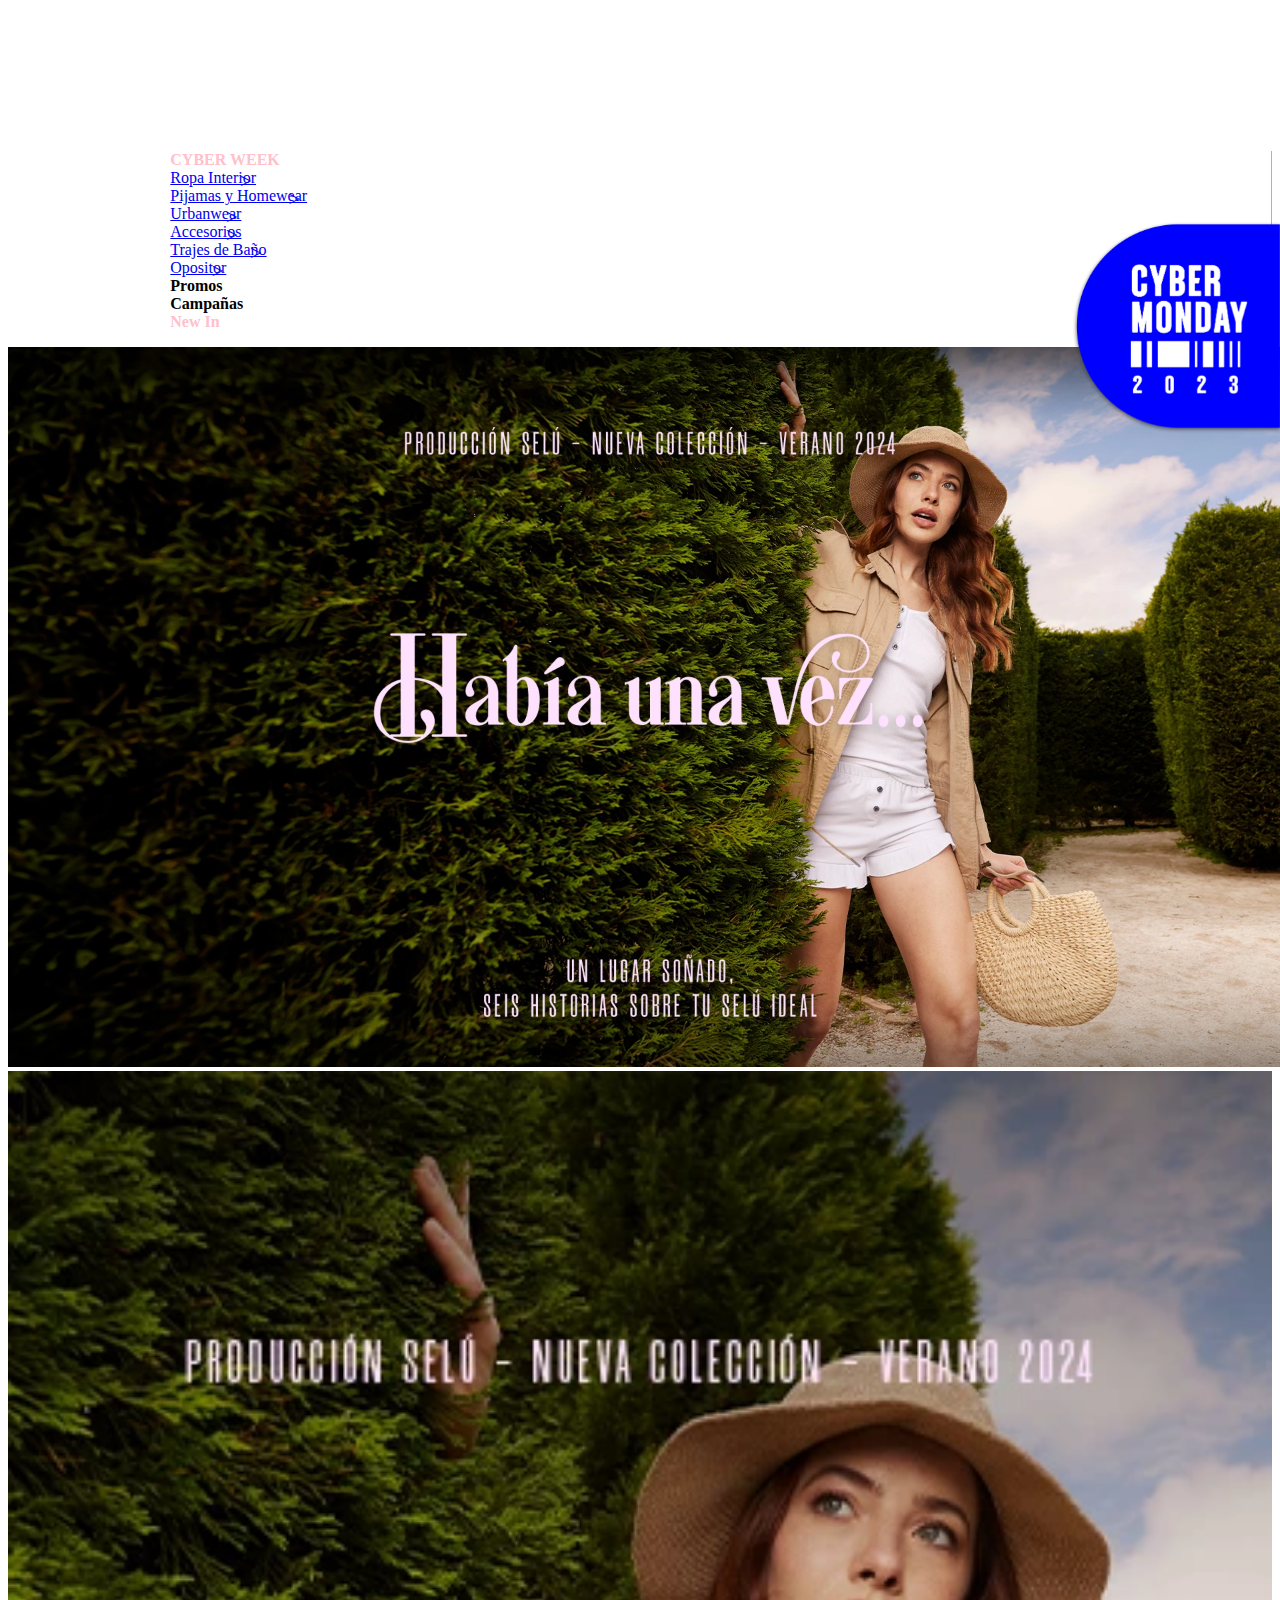
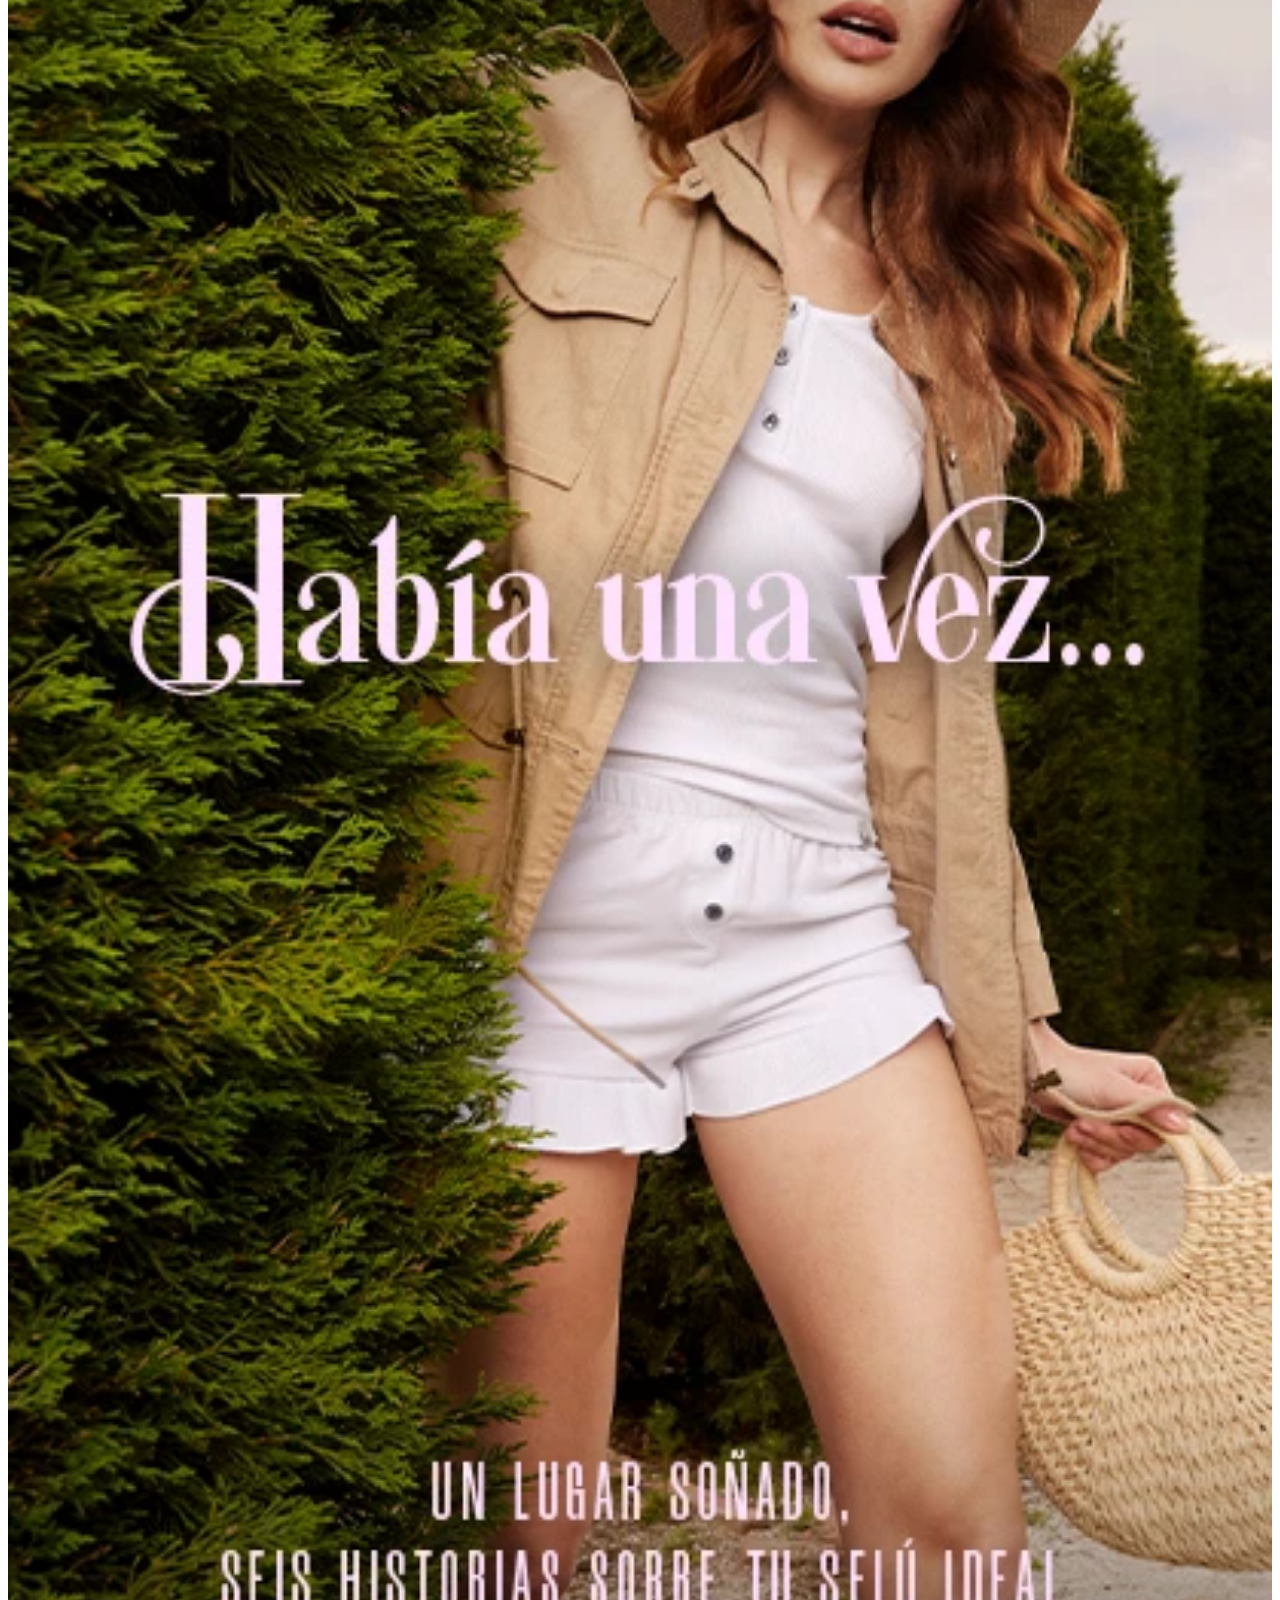
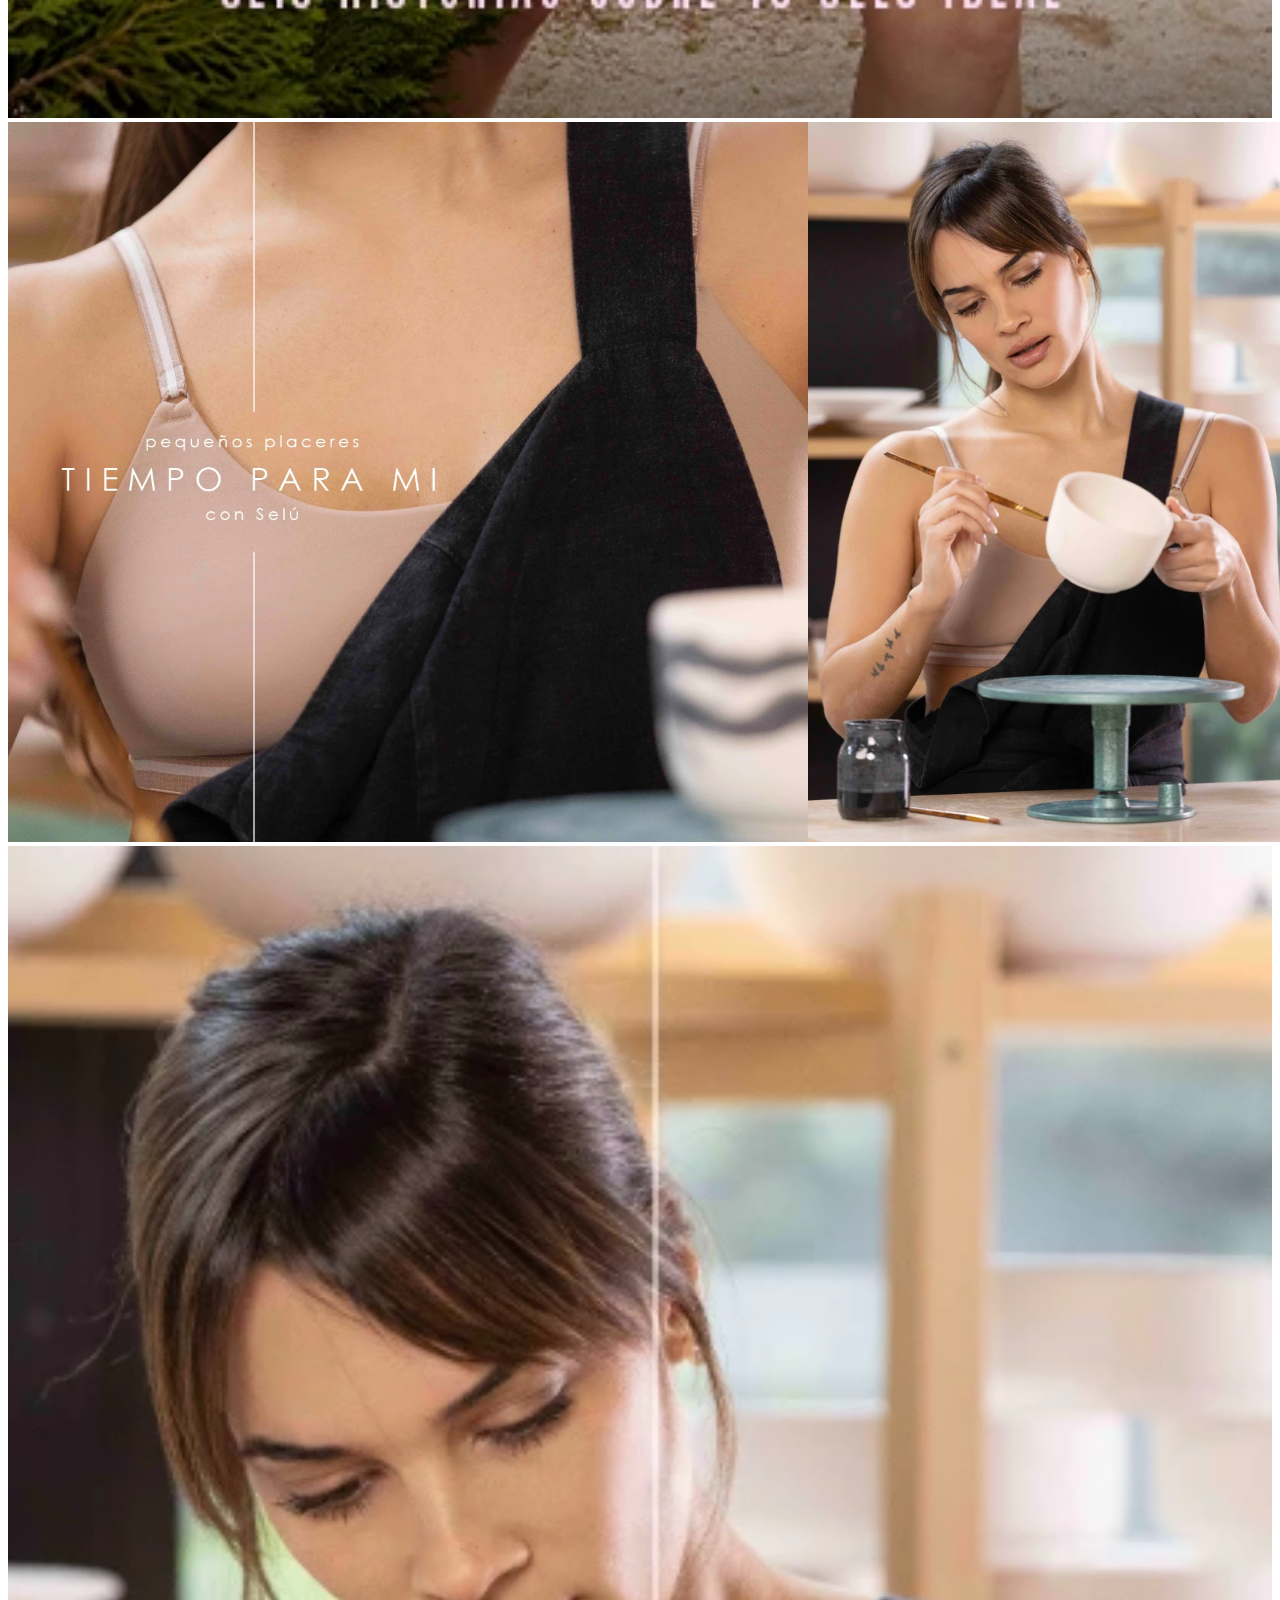
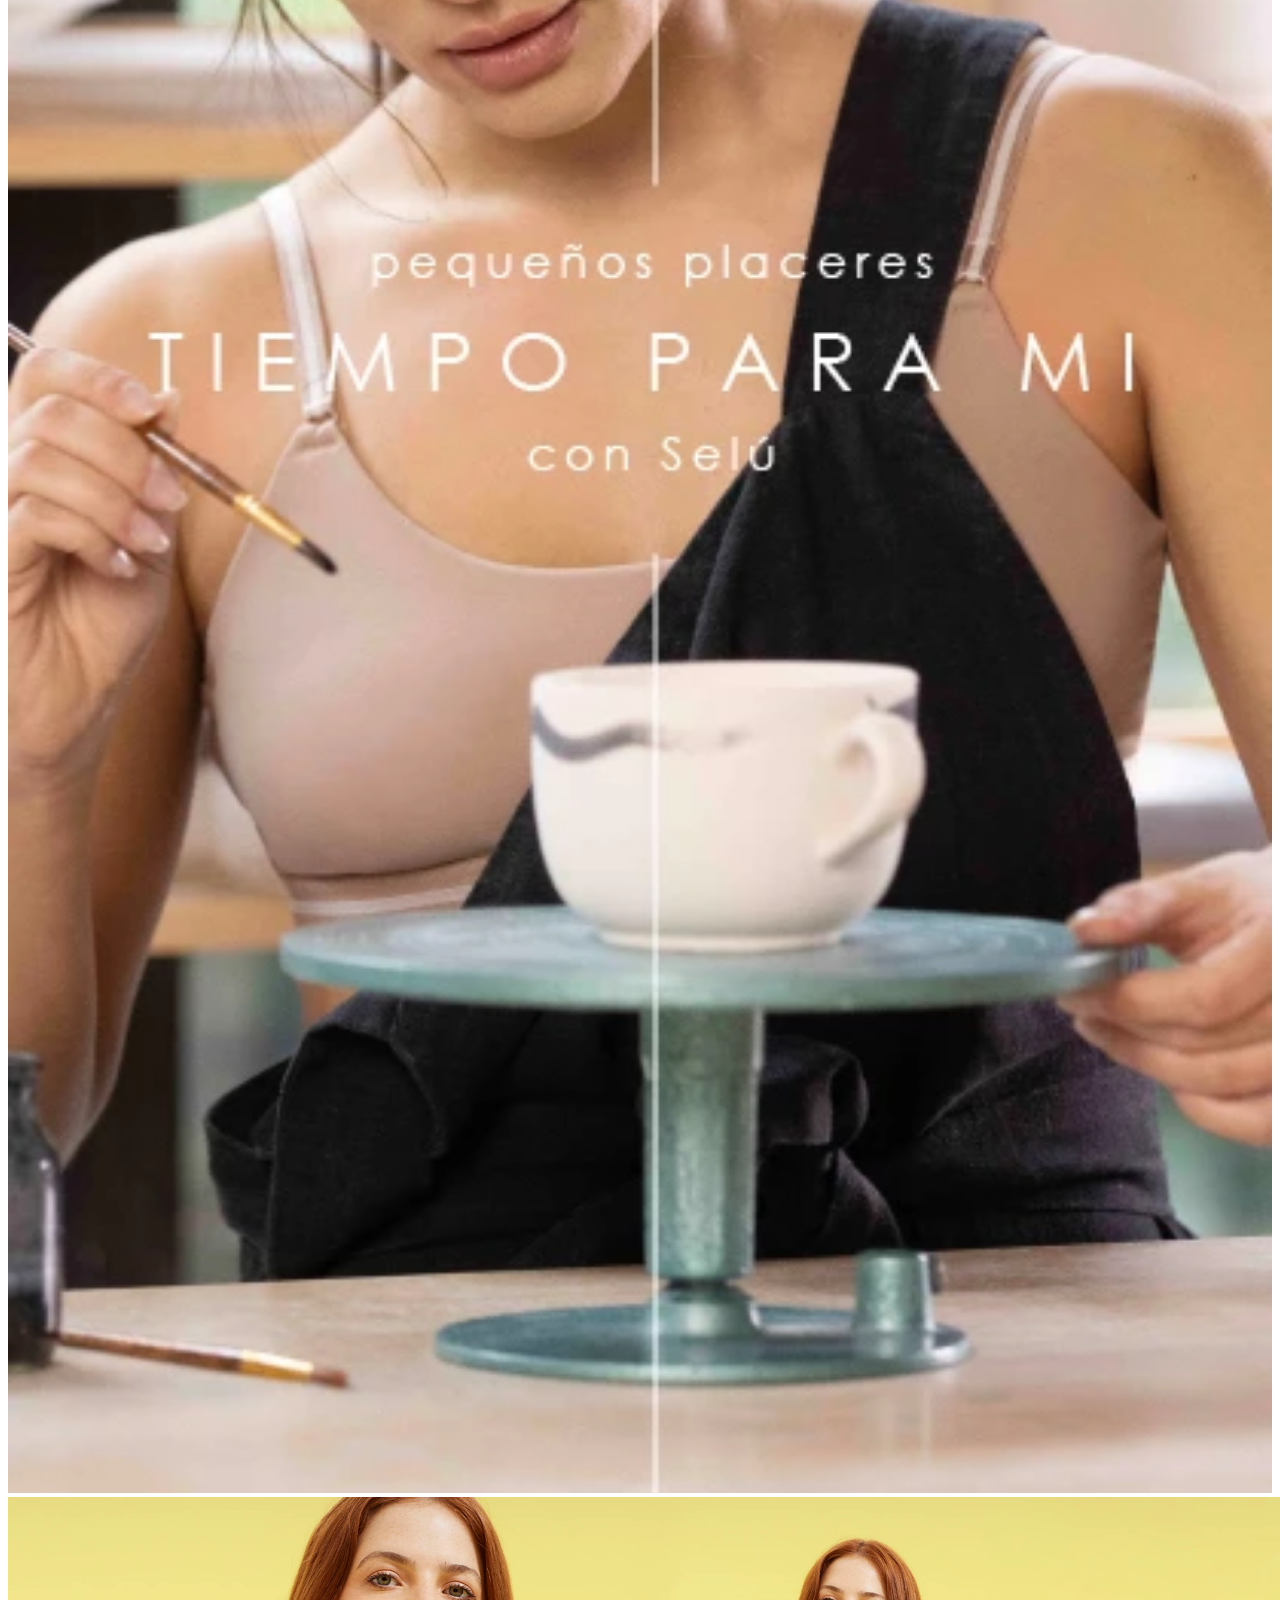
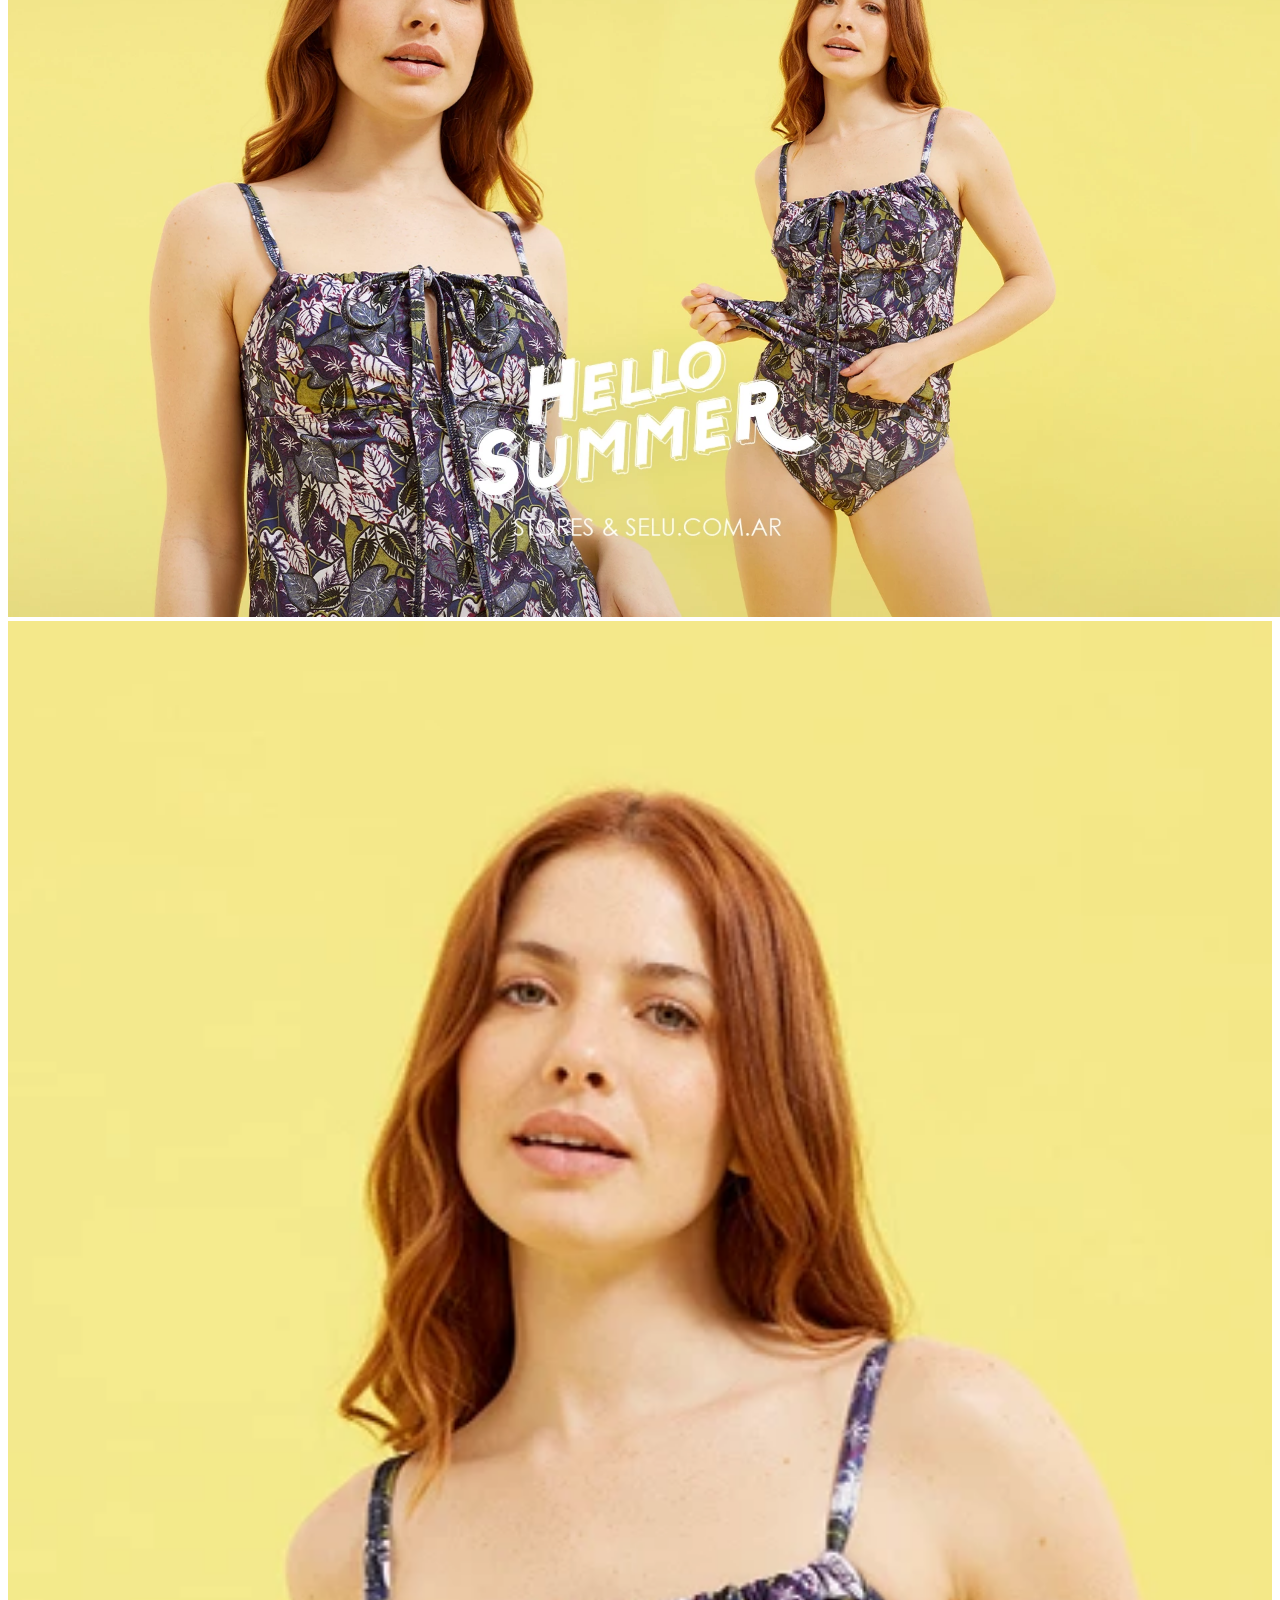
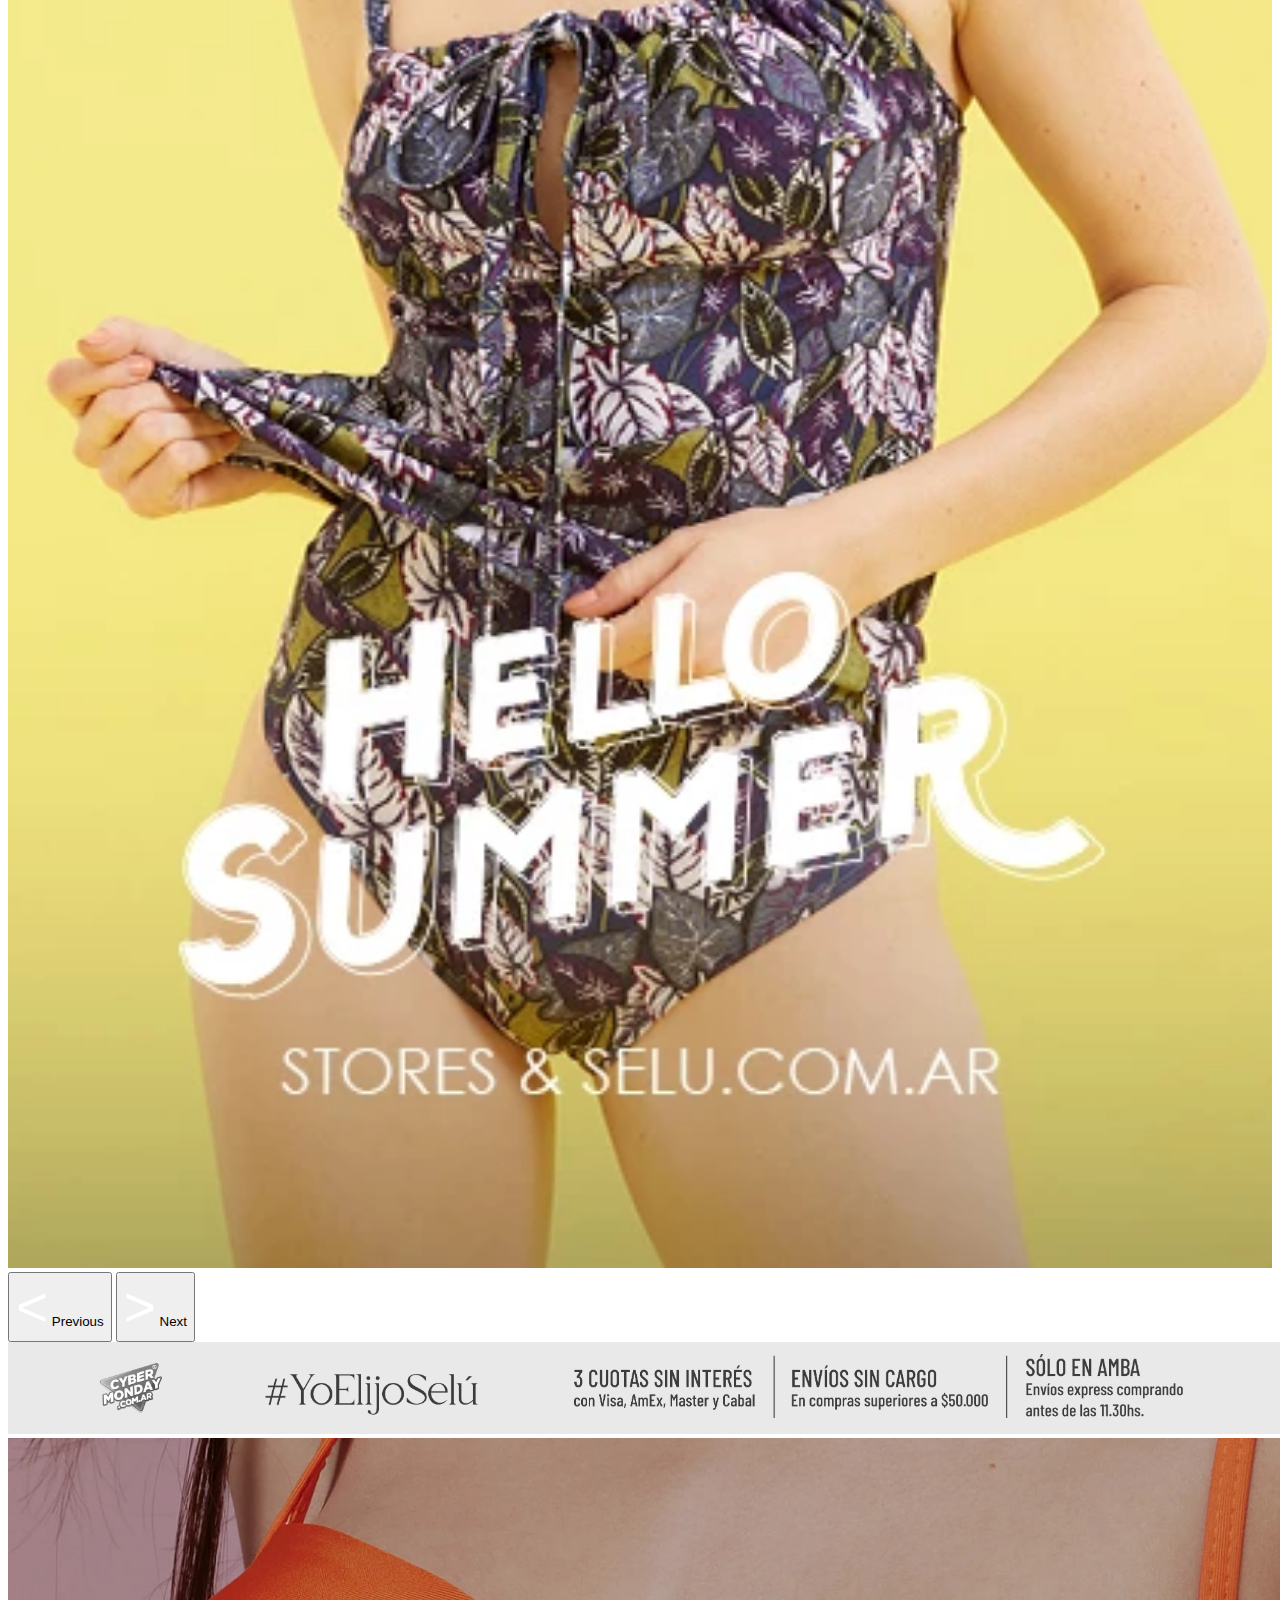
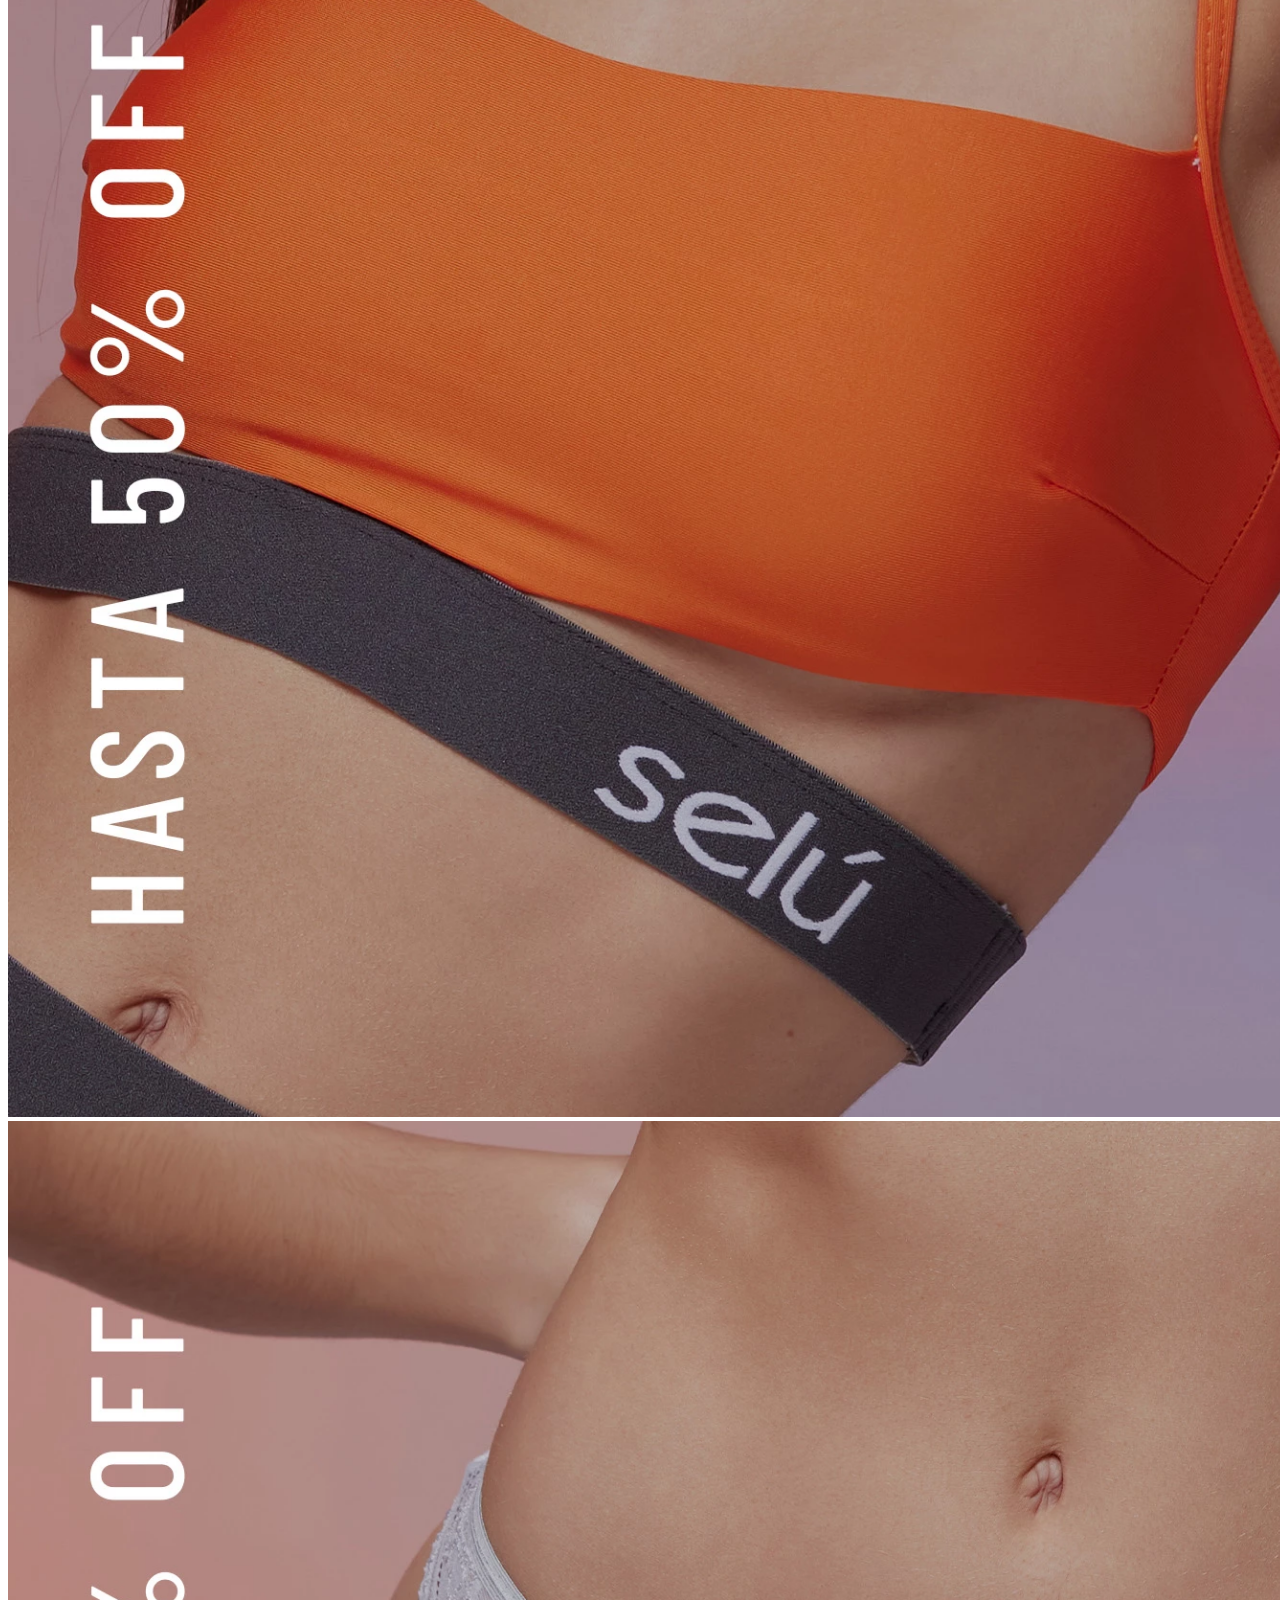
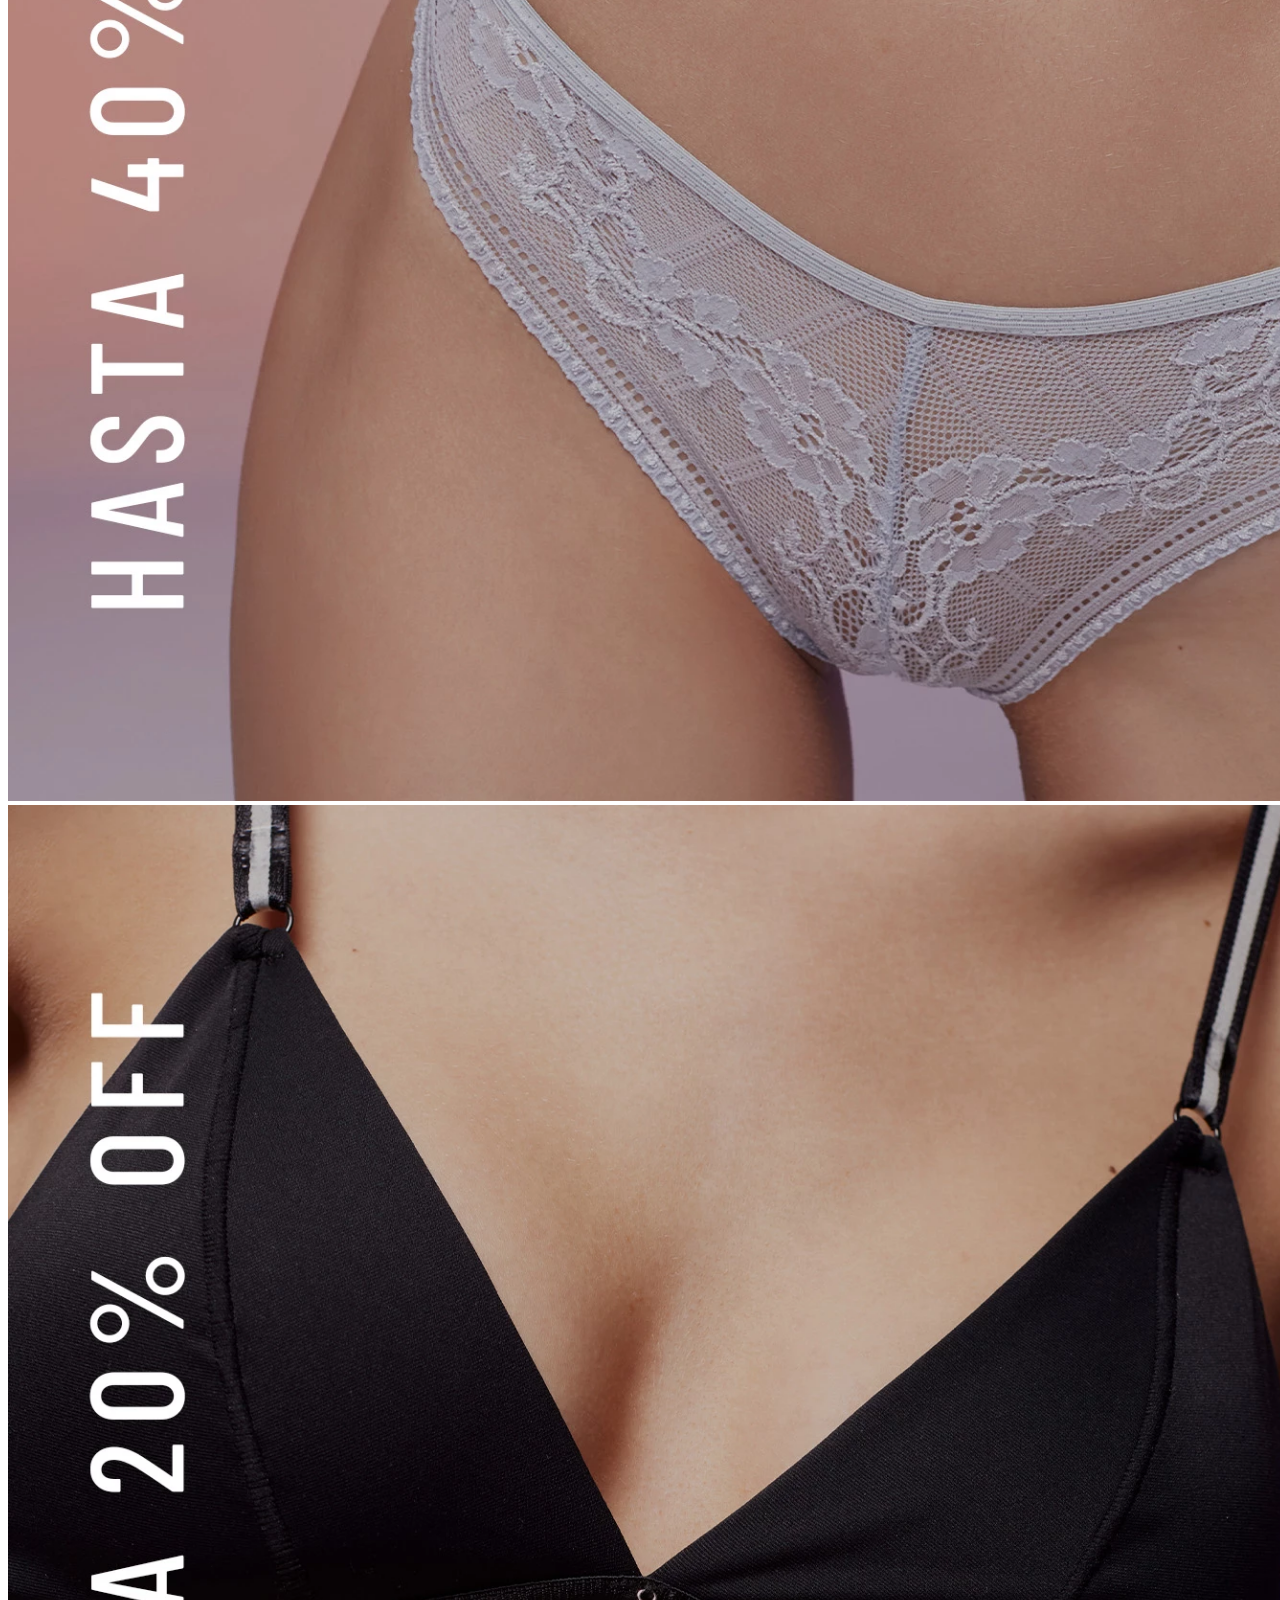
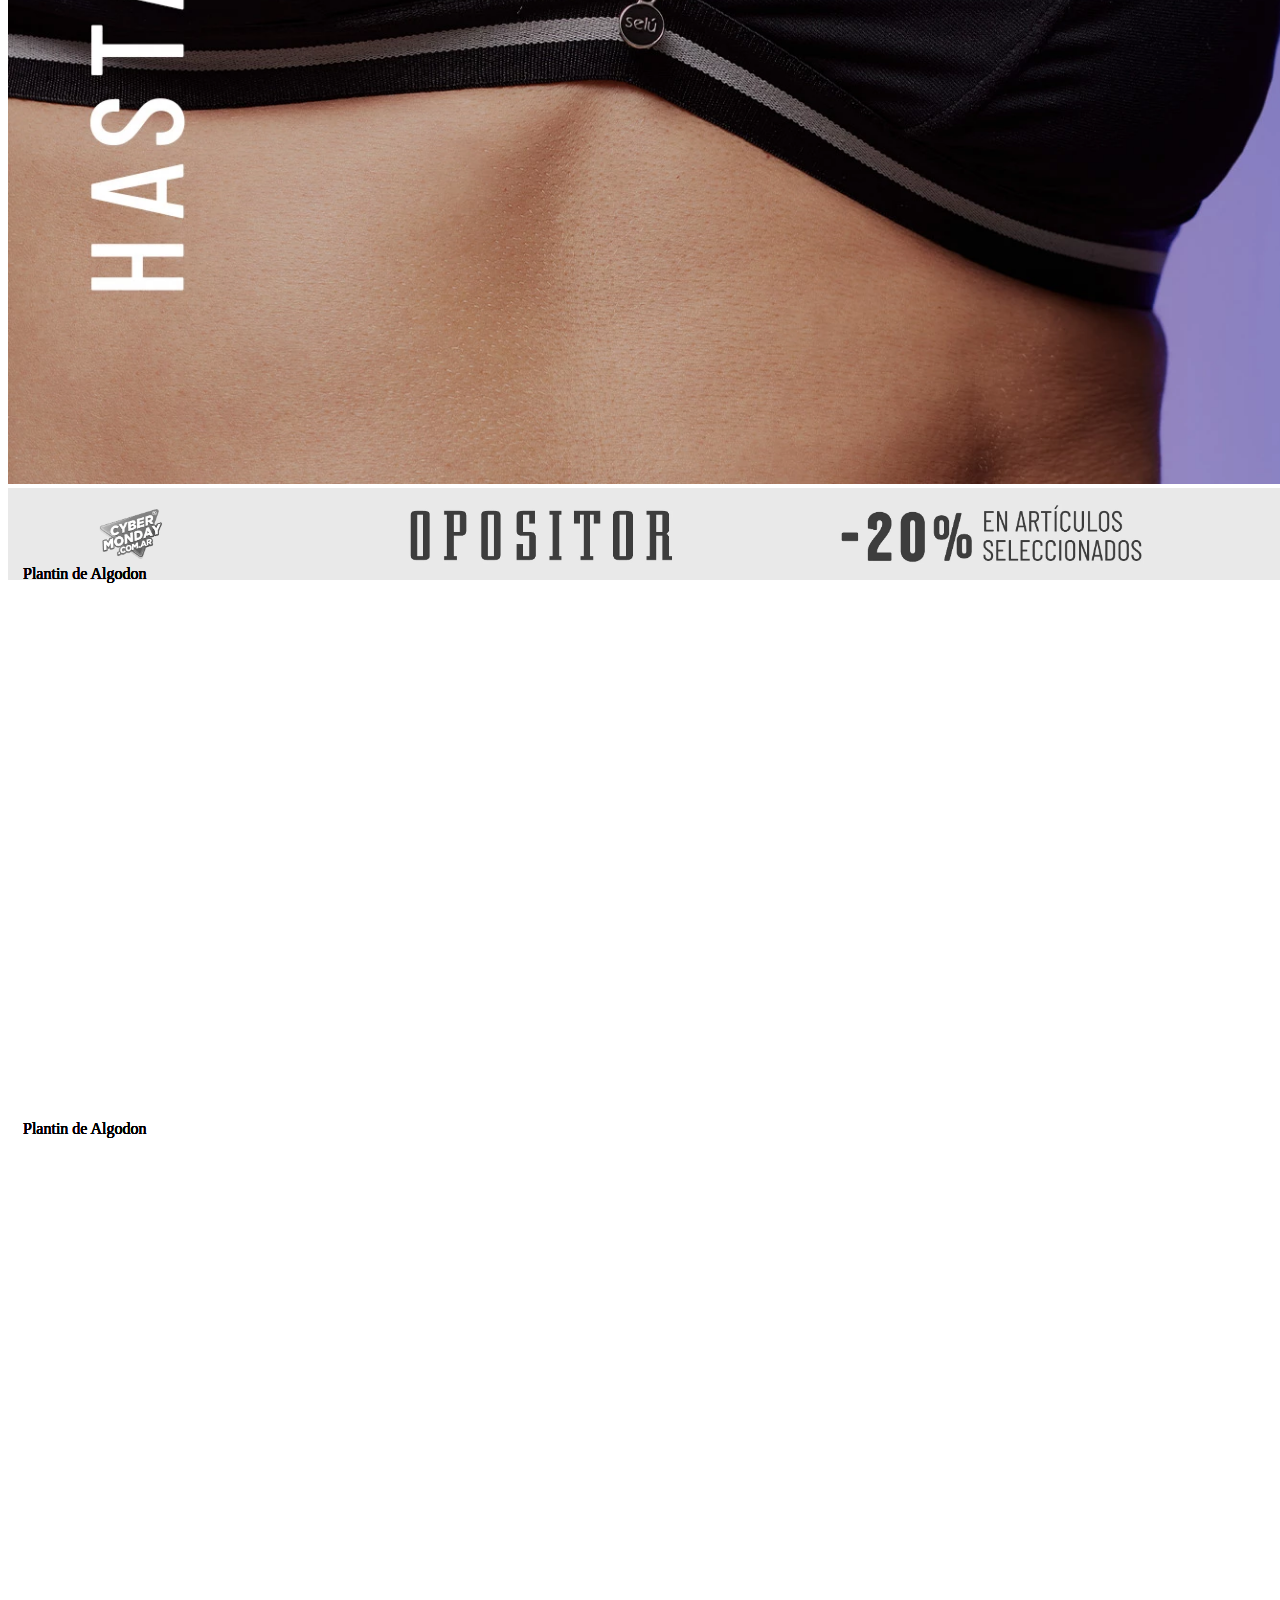
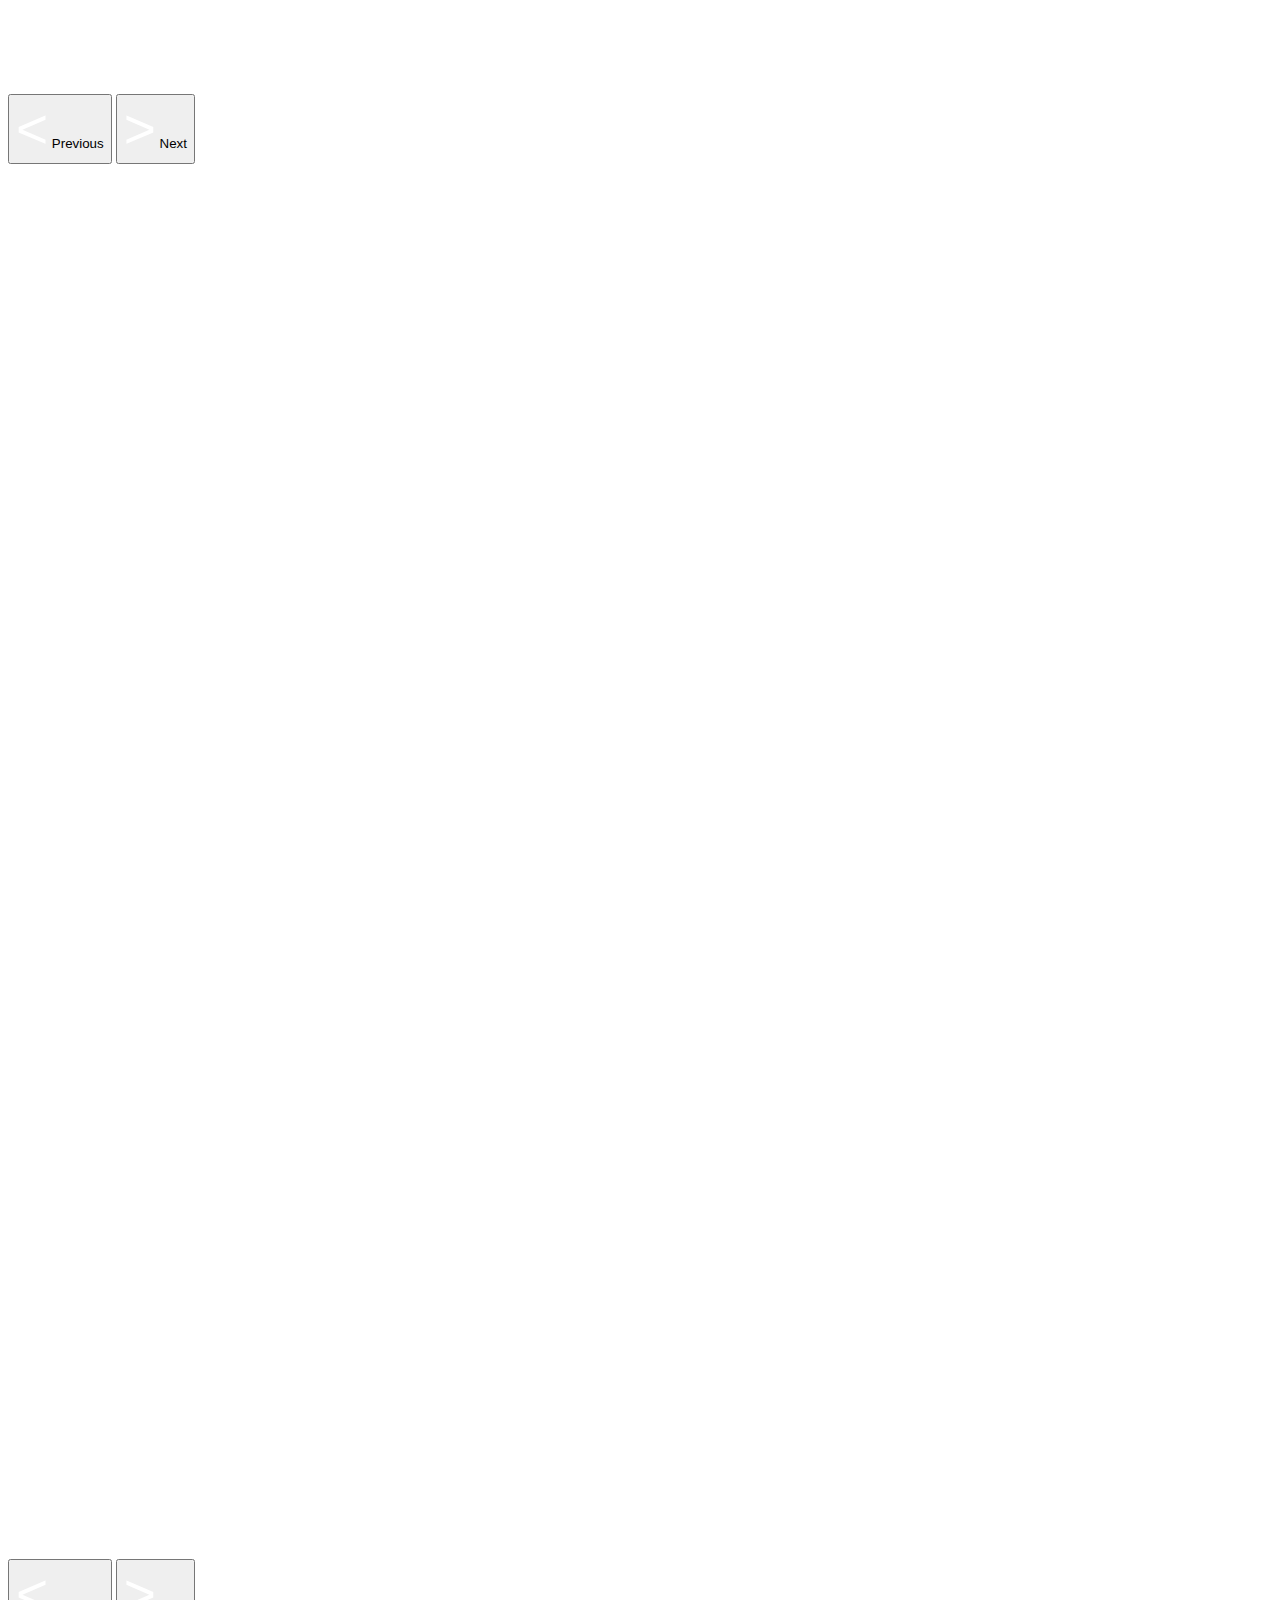
==== index.html @ 71539c73 "changes" ====
<!DOCTYPE html>
<html lang="es">

<head>
    <meta charset="UTF-8">
    <meta name="viewport" content="width=device-width, initial-scale=1.0">
    <title>Document</title>

    <!-- Bootstrap CSS -->
    <link href="https://cdn.jsdelivr.net/npm/bootstrap@5.3.1/dist/css/bootstrap.min.css" rel="stylesheet"
        integrity="sha384-4bw+/aepP/YC94hEpVNVgiZdgIC5+VKNBQNGCHeKRQN+PtmoHDEXuppvnDJzQIu9" crossorigin="anonymous">

    <!-- ICONS -->
    <link rel="stylesheet" href="https://cdn.jsdelivr.net/npm/bootstrap-icons@1.11.1/font/bootstrap-icons.css">

    <!--MyStylesCSS-->
    <link rel="stylesheet" href="styles/styles.css">
</head>

<body>


    <!-- CyberBox Fixed-->
    <div class="CyberBox">
    </div>

    <!--NAVBAR-->
    <nav class="navbar fixed-top ">
        <div class="container-fluid box-navbar-change-color">
            <!-- Botón de la barra de navegación a la izquierda -->
            <button class="navbar-toggler" type="button" data-bs-toggle="collapse"
                data-bs-target="#navbarSupportedContent" aria-controls="navbarSupportedContent" aria-expanded="false"
                aria-label="Toggle navigation" style="padding-left: 7% !important;">
                <span class="navbar-toggler-icon" id="navbar-toggler-icon"> </span>
            </button>

            <!-- Contenedor de la imagen central -->
            <img src="img/logo-selu.png" alt="Logo" class="img-fluid mx-auto" id="logo-selu-navbar"
                style="height: 4rem;">

            <!-- Contenedor de los íconos a la derecha -->
            <div class="box-icon-navbar d-flex justify-content-start align-items-center"
                style="gap: 1.5rem; padding-right: 7%;">
                <i class="bi bi-search" id="bi-search"></i>
                <i class="bi bi-person-circle" id="bi-person-circle"></i>
                <i class="bi bi-handbag" id="bi-handbag"></i>
            </div>

        </div>

        <!-- Contenedor de los botones a la derecha -->
        <div class="collapse navbar-collapse" id="navbarSupportedContent">
            <div class="row py-5">
                <div class="col-lg-2 col-md-3 box-ul">
                    <ul class="navbar-nav " style="border-right: 1px solid rgba(0, 0, 0, 0.301);">

                        <li class="nav-item">
                            <a style="all: unset; color: pink; font-weight: 700;" href="#">CYBER WEEK</a>
                        </li>

                        <li class="nav-item my-1">
                            <a class="nav-link" href="#">Ropa Interior</a>
                        </li>
                        <li class="nav-item">
                            <a class="nav-link" href="#">Pijamas y Homewear</a>
                        </li>
                        <li class="nav-item">
                            <a class="nav-link" href="#">Urbanwear</a>
                        </li>
                        <li class="nav-item">
                            <a class="nav-link" href="#">Accesorios</a>
                        </li>
                        <li class="nav-item">
                            <a class="nav-link" href="#">Trajes de Baño</a>
                        </li>
                        <li class="nav-item">
                            <a class="nav-link" href="#">Opositor</a>
                        </li>

                        <li class="nav-item my-1">
                            <a style="all: unset; color: black; font-weight: 700;" href="#">Promos</a>
                        </li>

                        <li class="nav-item my-1">
                            <a style="all: unset; color: black; font-weight: 700;" href="#">Campañas</a>
                        </li>

                        <li class="nav-item my-1">
                            <a style="all: unset; color: pink; font-weight: 700;" href="#">New In</a>
                        </li>

                    </ul>
                </div>
                <div class="col ">
                </div>
            </div>

        </div>

    </nav>





    <!--MAIN CAROUSEL-->
    <div id="carousel-main" class="carousel slide" data-bs-ride="carousel" data-bs-interval="3500">

        <div class="carousel-inner">
            <!-- Chica 1 -->
            <div class="carousel-item active d-flex justify-content-center ">
                <img src="img/chica-1-lg.webp" class="d-none d-md-block" alt="...">
                <img src="img/chica-1-sm.webp" class="d-md-none" alt="..." style="min-width: 100%;">
            </div>

            <!-- Chica 2 -->
            <div class="carousel-item">
                <img src="img/chica-2-lg.webp" class="d-none d-md-block" alt="...">
                <img src="img/chica-2-sm.webp" class="d-md-none" alt="..." style="min-width: 100%;">
            </div>

            <!-- Chica 3 -->
            <div class="carousel-item">
                <img src="img/chica-3-lg.webp" class="d-none d-md-block" alt="...">
                <img src="img/chica-3-sm.webp" class="d-md-none" alt="..." style="min-width: 100%;">
            </div>



        </div>


        <button class="carousel-control-prev" type="button" data-bs-target="#carousel-main" data-bs-slide="prev">
            <span class="carousel-control-prev-icon" aria-hidden="true"></span>
            <span class="visually-hidden">Previous</span>
        </button>

        <button class="carousel-control-next" type="button" data-bs-target="#carousel-main" data-bs-slide="next">
            <span class="carousel-control-next-icon" aria-hidden="true"></span>
            <span class="visually-hidden">Next</span>
        </button>

    </div>

    <!-- BANNER -->
    <div class="container-fluid banner-box my-3">
        <img src="img/banner-cyber.webp" class="img-fluid" alt="">
    </div>

    <div class="container-flui row px-3">
        <div class="col-4">
            <img src="img/card-1.webp" alt="" class="img-fluid">
        </div>
        <div class="col-4">
            <img src="img/card-2.webp" alt="" class="img-fluid">
        </div>
        <div class="col-4">
            <img src="img/card-3.webp" alt="" class="img-fluid">
        </div>
    </div>

    <!-- BANNER 2 -->
    <div class="container-fluid banner-box my-3">
        <img src="img/banner-2.webp" class="img-fluid" alt="">
    </div>


    <!-- CAROUSEL-2 -->
    <div class="containerCarouselLG d-none d-md-block d-lg-block">
        <div id="CarouselLG" class="carousel slide">
            <div class="carousel-inner">

                <div class="carousel-item container-fluid active" style="height: 60vh !important;">
                    <div class="row" style="min-height: 100%;">
                        <div class="col">
                            <div class="supercard cardimg1" style="min-height: 80%; position: relative;">
                                <div class="box-texto" style="position: absolute; bottom: -10%; color: black;">
                                    <p>Plantin de Algodon</p>
                                </div>
                            </div>
                        </div>

                        <div class="col">
                            <div class="supercard cardimg2" style="min-height: 80%; position: relative;">
                                <div class="box-texto" style="position: absolute; bottom: -10%; color: black;">
                                    <p>Plantin de Algodon</p>
                                </div>
                            </div>
                        </div>

                        <div class="col">
                            <div class="supercard cardimg3" style="min-height: 80%; position: relative;">
                                <div class="box-texto" style="position: absolute; bottom: -10%; color: black;">
                                    <p>Plantin de Algodon</p>
                                </div>
                            </div>
                        </div>


                        <div class="col">
                            <div class="supercard cardimg4" style="min-height: 80%; position: relative;">
                                <div class="box-texto" style="position: absolute; bottom: -10%; color: black;">
                                    <p>Plantin de Algodon</p>
                                </div>
                            </div>
                        </div>

                        <div class="col">
                            <div class="supercard cardimg5" style="min-height: 80%; position: relative;">
                                <div class="box-texto" style="position: absolute; bottom: -10%; color: black;">
                                    <p>Plantin de Algodon</p>
                                </div>
                            </div>
                        </div>

                    </div>
                </div>

                <div class="carousel-item container-fluid" style="height: 60vh !important;">
                    <div class="row" style="min-height: 100%;">
                        <div class="col">
                            <div class="supercard cardimg1" style="min-height: 80%; position: relative;">
                                <div class="box-texto" style="position: absolute; bottom: -10%; color: black;">
                                    <p>Plantin de Algodon</p>
                                </div>
                            </div>
                        </div>

                        <div class="col">
                            <div class="supercard cardimg2" style="min-height: 80%; position: relative;">
                                <div class="box-texto" style="position: absolute; bottom: -10%; color: black;">
                                    <p>Plantin de Algodon</p>
                                </div>
                            </div>
                        </div>

                        <div class="col">
                            <div class="supercard cardimg3" style="min-height: 80%; position: relative;">
                                <div class="box-texto" style="position: absolute; bottom: -10%; color: black;">
                                    <p>Plantin de Algodon</p>
                                </div>
                            </div>
                        </div>


                        <div class="col">
                            <div class="supercard cardimg4" style="min-height: 80%; position: relative;">
                                <div class="box-texto" style="position: absolute; bottom: -10%; color: black;">
                                    <p>Plantin de Algodon</p>
                                </div>
                            </div>
                        </div>

                        <div class="col">
                            <div class="supercard cardimg5" style="min-height: 80%; position: relative;">
                                <div class="box-texto" style="position: absolute; bottom: -10%; color: black;">
                                    <p>Plantin de Algodon</p>
                                </div>
                            </div>
                        </div>

                    </div>
                </div>

            </div>


            <button class="carousel-control-prev" type="button" data-bs-target="#CarouselLG" data-bs-slide="prev">
                <span class="carousel-control-prev-icon" aria-hidden="true"></span>
                <span class="visually-hidden">Previous</span>
            </button>
            <button class="carousel-control-next" type="button" data-bs-target="#CarouselLG" data-bs-slide="next">
                <span class="carousel-control-next-icon" aria-hidden="true"></span>
                <span class="visually-hidden">Next</span>
            </button>
        </div>
    </div>

    <div class="containerCarouselMD d-block d-md-none d-lg-none">
        <div id="containerCarouselMD" class="carousel slide">
            <div class="carousel-inner">

                <div class="carousel-item container-fluid active" style="height: 50vh !important;">
                    <div class="row" style="min-height: 100%;">
                        <div class="col supercard cardimg1"></div>
                        <div class="col supercard cardimg2"></div>
                    </div>
                </div>

                <div class="carousel-item container-fluid" style="height: 50vh !important;">
                    <div class="row" style="min-height: 100%;">
                        <div class="col supercard cardimg3"></div>
                        <div class="col supercard cardimg4"></div>
                    </div>
                </div>

                <div class="carousel-item container-fluid" style="height: 50vh !important;">
                    <div class="row" style="min-height: 100%;">
                        <div class="col supercard cardimg5"></div>
                        <div class="col supercard cardimg3"></div>
                    </div>
                </div>
            </div>


            <button class="carousel-control-prev" type="button" data-bs-target="#containerCarouselMD"
                data-bs-slide="prev">
                <span class="carousel-control-prev-icon" aria-hidden="true"></span>
                <span class="visually-hidden">Previous</span>
            </button>
            <button class="carousel-control-next" type="button" data-bs-target="#containerCarouselMD"
                data-bs-slide="next">
                <span class="carousel-control-next-icon" aria-hidden="true"></span>
                <span class="visually-hidden">Next</span>
            </button>
        </div>
    </div>

    <!--VIDEO-->
    <div class="video-container">
        <iframe width="1280" height="720" src="https://www.youtube.com/embed/uY934rjmGAs?rel=0"
            title="Producción Selú – Nueva Colección – Verano 2024" frameborder="0"
            allow="accelerometer; autoplay; clipboard-write; encrypted-media; gyroscope; picture-in-picture; web-share"
            allowfullscreen></iframe>
    </div>


    <!--REDES SOCIALES-->
    <div class="container-fluid box-redes mt-3">
        <div class="row">

            <div class="col-lg-3 col-6 p-0 m-0">
                <img src="img/instagram.webp" alt="" class="img-fluid">
            </div>

            <div class="col-lg-3 col-6 p-0 m-0">
                <img src="img/facebook.webp" alt="" class="img-fluid">
            </div>

            <div class="col-lg-3 col-6 p-0 m-0">
                <img src="img/youtube.webp" alt="" class="img-fluid">
            </div>

            <div class="col-lg-3 col-6 p-0 m-0">
                <img src="img/tiktok.webp" alt="" class="img-fluid">
            </div>

        </div>
    </div>

    <!-- BANNER PINK -->
    <div class="container-fluid my-5 d-none d-md-block d-lg-block">
        <div class="row">
            <div class="col">
                <img src="img/banner-pagos.svg" alt="" class="img-fluid">
            </div>

            <div class="col">
                <img src="img/banner-envio.svg" alt="" class="img-fluid">
            </div>

            <div class="col">
                <img src="img/banner-datos.svg" alt="" class="img-fluid">
            </div>

            <div class="col">
                <img src="img/banner-cambios.svg" alt="" class="img-fluid">
            </div>
        </div>
    </div>

    <div id="carouselBannerPink" class="carousel slide d-block d-md-none d-lg-none p-3" data-bs-ride="carousel"
        data-bs-interval="2500" style="margin: 40px auto 40px;">
        <div class="carousel-inner">
            <div class="carousel-item active">
                <img src="img/banner-pagos.svg" class="d-block w-100" alt="...">
            </div>
            <div class="carousel-item">
                <img src="img/banner-envio.svg" class="d-block w-100" alt="...">
            </div>
            <div class="carousel-item">
                <img src="img/banner-datos.svg" class="d-block w-100" alt="...">
            </div>
            <div class="carousel-item">
                <img src="img/banner-cambios.svg" class="d-block w-100" alt="...">
            </div>
        </div>
    </div>


    <!--LOCALES-->
    <h2 class="display-4 text-dark text-center p-5">Nuestros Locales</h2>
    <div class="box-locales" style="height: 80vh;">
        <button>
            VENÍ A DESCUBRIR #TUSELUIDEAL
        </button>
    </div>

    <!--ULTIMAS NOVEDADES-->
    <h2 class="display-4 text-dark text-center p-5">¡Enterate las últimas novedades!</h2>
    <div class="carouselLGNEWS d-none d-md-block d-lg-block">
        <div id="carouselNEWS" class="carousel slide">
            <div class="carousel-inner">

                <div class="carousel-item active">
                    <div class="row">
                        <div class="col"> <img src="img/novedades-1.webp" alt="" class="img-fluid"> </div>
                        <div class="col"> <img src="img/novedades-2.webp" alt="" class="img-fluid"> </div>
                        <div class="col"> <img src="img/novedades-3.webp" alt="" class="img-fluid"> </div>
                        <div class="col"> <img src="img/novedades-4.webp" alt="" class="img-fluid"> </div>
                        <div class="col"> <img src="img/novedades-5.webp" alt="" class="img-fluid"> </div>

                    </div>
                </div>

                <div class="carousel-item ">
                    <div class="row">
                        <div class="col"> <img src="img/novedades-3.webp" alt="" class="img-fluid"> </div>
                        <div class="col"> <img src="img/novedades-4.webp" alt="" class="img-fluid"> </div>
                        <div class="col"> <img src="img/novedades-1.webp" alt="" class="img-fluid"> </div>
                        <div class="col"> <img src="img/novedades-5.webp" alt="" class="img-fluid"> </div>
                        <div class="col"> <img src="img/novedades-2.webp" alt="" class="img-fluid"> </div>

                    </div>
                </div>
            </div>
            <button class="carousel-control-prev" type="button" data-bs-target="#carouselNEWS" data-bs-slide="prev">
                <span class="carousel-control-prev-icon" aria-hidden="true"></span>
                <span class="visually-hidden">Previous</span>
            </button>
            <button class="carousel-control-next" type="button" data-bs-target="#carouselNEWS" data-bs-slide="next">
                <span class="carousel-control-next-icon" aria-hidden="true"></span>
                <span class="visually-hidden">Next</span>
            </button>
        </div>
    </div>

    <div class="carouselSMNEWS d-block d-md-none d-lg-none">
        <div id="carouselSMNEWS" class="carousel slide">
            <div class="carousel-indicators">
                <button type="button" data-bs-target="#carouselSMNEWS" data-bs-slide-to="0" class="active"
                    aria-current="true" aria-label="Slide 1"></button>
                <button type="button" data-bs-target="#carouselSMNEWS" data-bs-slide-to="1"
                    aria-label="Slide 2"></button>
                <button type="button" data-bs-target="#carouselSMNEWS" data-bs-slide-to="2"
                    aria-label="Slide 3"></button>
                <button type="button" data-bs-target="#carouselSMNEWS" data-bs-slide-to="3"
                    aria-label="Slide 4"></button>
                <button type="button" data-bs-target="#carouselSMNEWS" data-bs-slide-to="4"
                    aria-label="Slide 5"></button>
            </div>
            <div class="carousel-inner">
                <div class="carousel-item active">
                    <img src="img/novedades-1.webp" class="d-block w-100" alt="...">
                </div>
                <div class="carousel-item">
                    <img src="img/novedades-2.webp" class="d-block w-100" alt="...">
                </div>
                <div class="carousel-item">
                    <img src="img/novedades-3.webp" class="d-block w-100" alt="...">
                </div>
                <div class="carousel-item">
                    <img src="img/novedades-4.webp" class="d-block w-100" alt="...">
                </div>
                <div class="carousel-item">
                    <img src="img/novedades-5.webp" class="d-block w-100" alt="...">
                </div>
            </div>
            <div class="container d-none d-lg-block d-xl-block">
                <button class="carousel-control-prev " type="button" data-bs-target="#carouselSMNEWS"
                    data-bs-slide="prev">
                    <span class="carousel-control-prev-icon " aria-hidden="true"></span>
                    <span class="visually-hidden ">Previous</span>
                </button>
                <button class="carousel-control-next" type="button" data-bs-target="#carouselSMNEWS"
                    data-bs-slide="next">
                    <span class="carousel-control-next-icon" aria-hidden="true"></span>
                    <span class="visually-hidden">Next</span>
                </button>
            </div>

        </div>
    </div>


    <br><br><br><br><br>

    <script src="https://cdn.jsdelivr.net/npm/@popperjs/core@2.11.8/dist/umd/popper.min.js"
        integrity="sha384-I7E8VVD/ismYTF4hNIPjVp/Zjvgyol6VFvRkX/vR+Vc4jQkC+hVqc2pM8ODewa9r"
        crossorigin="anonymous"></script>
    <script src="https://cdn.jsdelivr.net/npm/bootstrap@5.3.2/dist/js/bootstrap.min.js"
        integrity="sha384-BBtl+eGJRgqQAUMxJ7pMwbEyER4l1g+O15P+16Ep7Q9Q+zqX6gSbd85u4mG4QzX+"
        crossorigin="anonymous"></script>

    <script src="js/main.js"></script>

</body>

</html>
---- styles/styles.css ----
* {
    max-width: 100vw;
}

body {
    color: white;
    overflow-x: hidden;
}

.navbar {
    background-color: transparent;
}

.navbar-toggler {
    margin-left: 1rem;
}

.navbar-collapse {
    background-color: rgba(255, 255, 255, 0.8);
}

.inverted-image {
    filter: invert(100%) !important;
}

.navbar-toggler {
    all: unset !important;
    cursor: pointer !important;
    font-size: x-large !important;
}

.navbar-toggler-icon {
    filter: invert(100%) !important;
    background-color: transparent;
}

.box-ul ul li {
    font-size: medium;
    font-weight: 450;
    padding-left: 10%;
}

.box-ul ul li:hover{
    background-color: rgba(250, 249, 249, 0.396);
    font-weight: 550;
}

.nav-link {
    position: relative;
 
}
.nav-link::after {
    content: ">";
    position: absolute;
    right: 5%;
    font-size: 1.3rem; /* Ajusta el tamaño según tus preferencias */
    top: 1%;
}

.box-navbar-change-color {
    margin-top: -8px ;
    padding: 20px;
}

.box-icon-navbar {
    font-size: medium;
}



.CyberBox {
    background-image: url(../img/cyberfixed.webp);
    background-position: center;
    background-size: cover;
    height: 7rem;
    width: 7rem;
    position: fixed;
    z-index: 9999 !important;
    top: 24%;
    right: 0;
    /* top-left | top-right | bottom-right | bottom-left */
    padding: 30px;
}

.box h4 {
    font-family: Impact, Haettenschweiler, 'Arial Narrow Bold', sans-serif;
    margin-left: 10px;
}

.supercard {
    margin: 15px;
    background-position: center;
    background-size: cover;
    transition: .3s;
}

.cardimg1 {
    background-image: url(../img/carousel-1.webp);
}

.cardimg1:hover {
    cursor: pointer;
    background-image: url(../img/carousel-1-hover.webp);
}

.cardimg2 {
    background-image: url(../img/carousel-2.webp);

}

.cardimg2:hover {
    cursor: pointer;
    background-image: url(../img/carousel-2-hover.webp);
}


.cardimg3 {
    background-image: url(../img/carousel-3.webp);

}

.cardimg3:hover {
    cursor: pointer;
    background-image: url(../img/carousel-3-hover.webp);
}


.cardimg4 {
    background-image: url(../img/carousel-4.webp);

}

.cardimg4:hover {
    cursor: pointer;
    background-image: url(../img/carousel-4-hover.webp);
}


.cardimg5 {
    background-image: url(../img/carousel-5.webp);

}

.cardimg5:hover {
    cursor: pointer;
    background-image: url(../img/carousel-5-hover.webp);
}

.video-container {
    position: relative;
    padding-bottom: 56.25%;
    /* Proporción 16:9 */
    height: 0;
    overflow: hidden;
}

.video-container iframe {
    position: absolute;
    top: 0;
    left: 0;
    width: 100%;
    height: 100%;
}


.carousel-control-prev-icon,
.carousel-control-next-icon {
    height: 100px;
    width: 100px;
    outline: black;
    background-size: 100%, 100%;
    background-image: none;
}



.carousel-control-next-icon:after {
    content: '>';
    font-size: 55px;
    color: white;
}

.carousel-control-prev-icon:after {
    content: '<';
    font-size: 55px;
    color: white;
}

.box-locales {
    background-image: url('../img/locales.webp');
    background-size: cover;
    background-position: center;
    position: relative;
}

.box-locales button {
    position: absolute;
    bottom: 10%;
    left: 6%;
    border-radius: 30px;
    width: auto;
    padding: 8px 20px;
    border: 0;
    background-color: rgb(253, 164, 179);
    color: white;
    font-weight: 600;
}

@media (min-width: 992px) {
    .CyberBox {
        height: 10rem;
        width: 10rem;
    }
    .box-icon-navbar {
        font-size: x-large;
    }

}

@media (max-width: 992px) {

    .box-navbar-change-color img {
        max-height: 50px ;
    }

}

.cold-card {
    position: relative;
}

.bi-bag-heart {
    font-size: xx-large;
    position: absolute;
    bottom: 5%;
    right: 5%;
}

.box-colors {
    position: absolute;
    bottom: 5%;
    left: 2%;
    width: 60%;
    display: flex;
    justify-content: flex-start;
    gap: 8px;
}
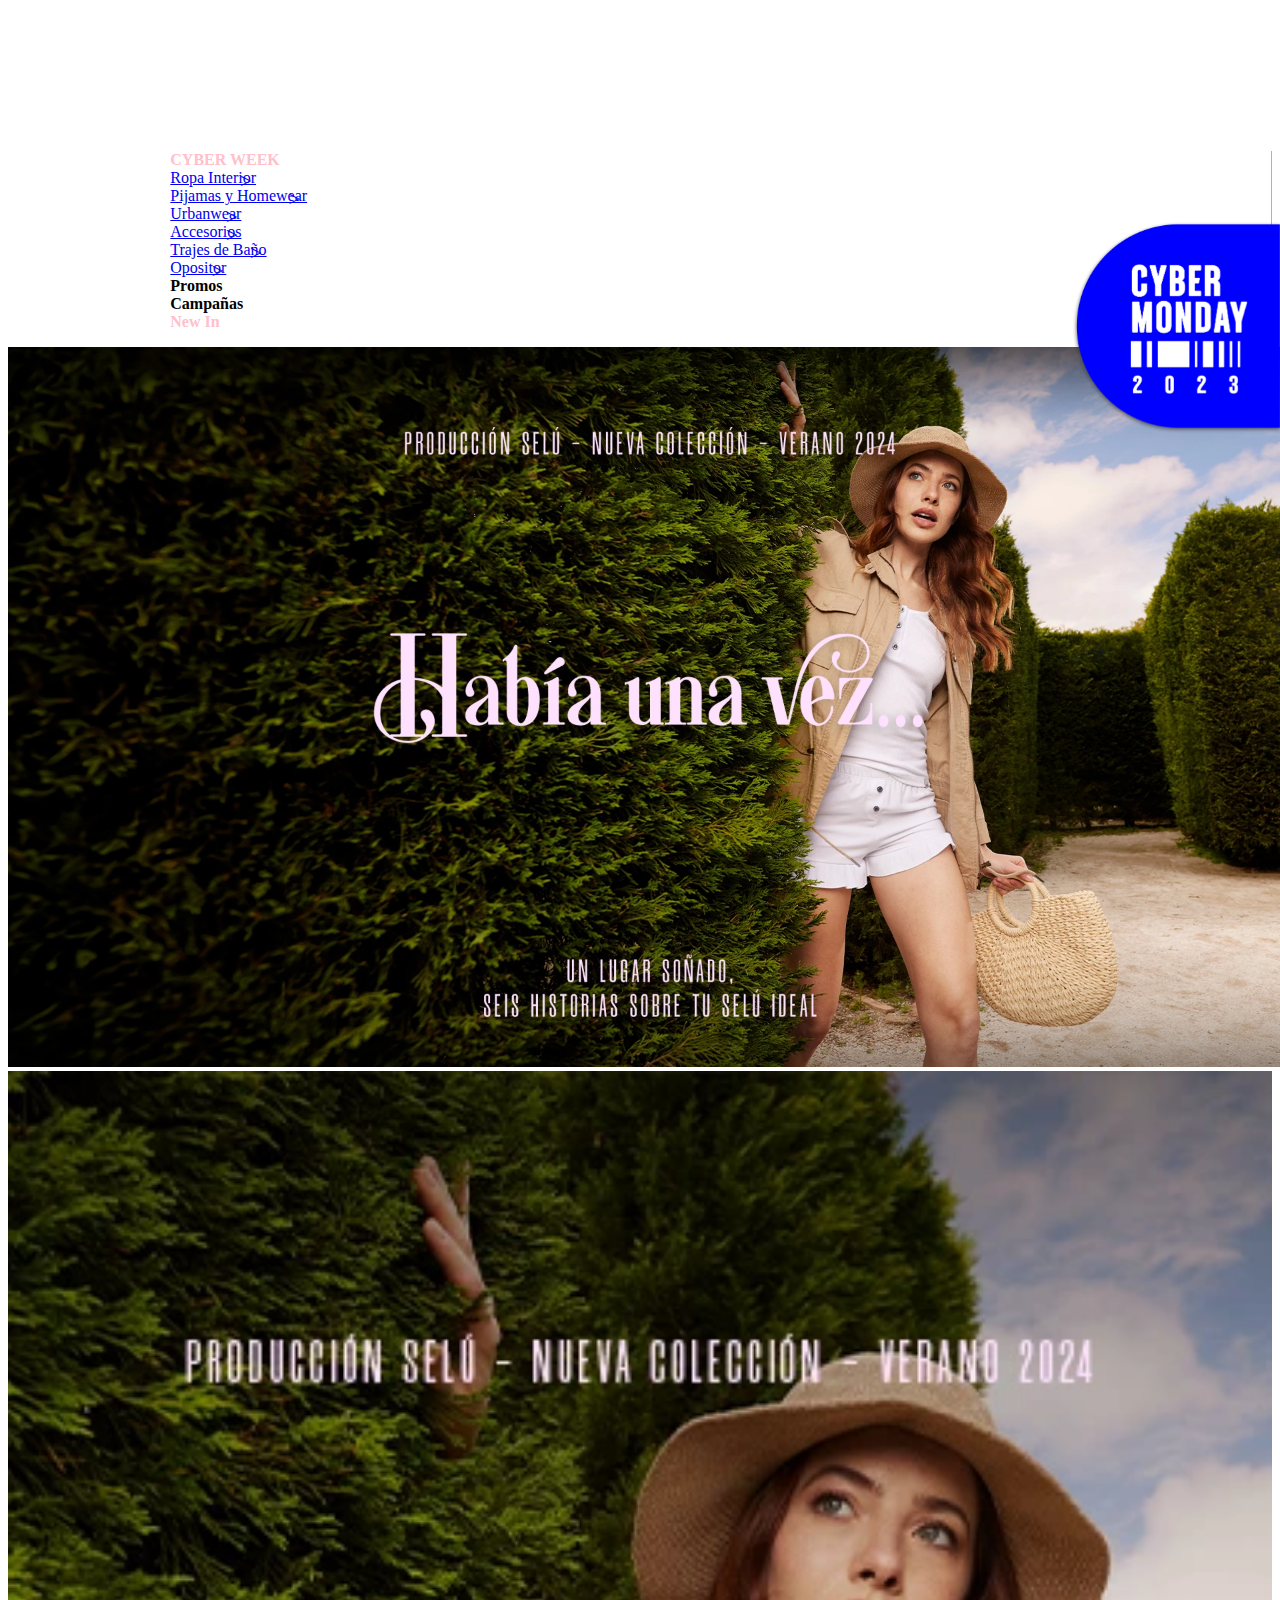
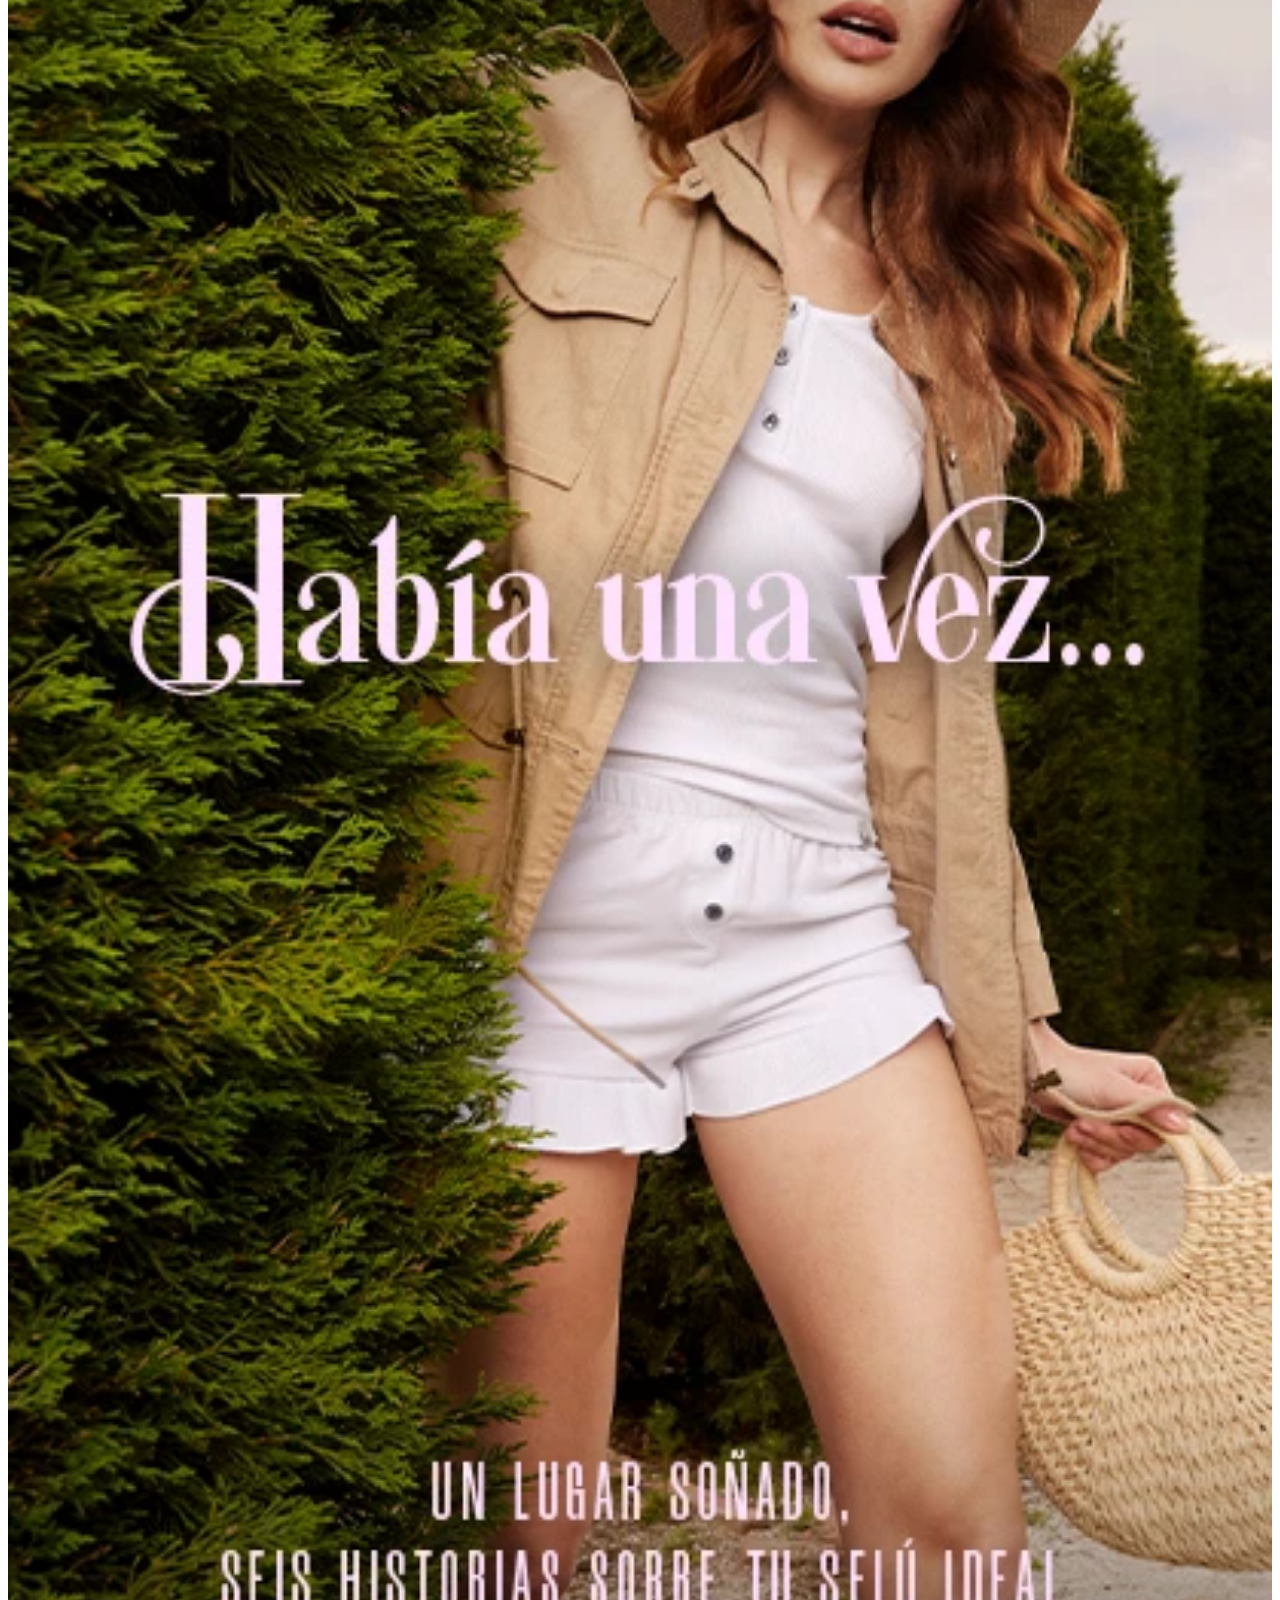
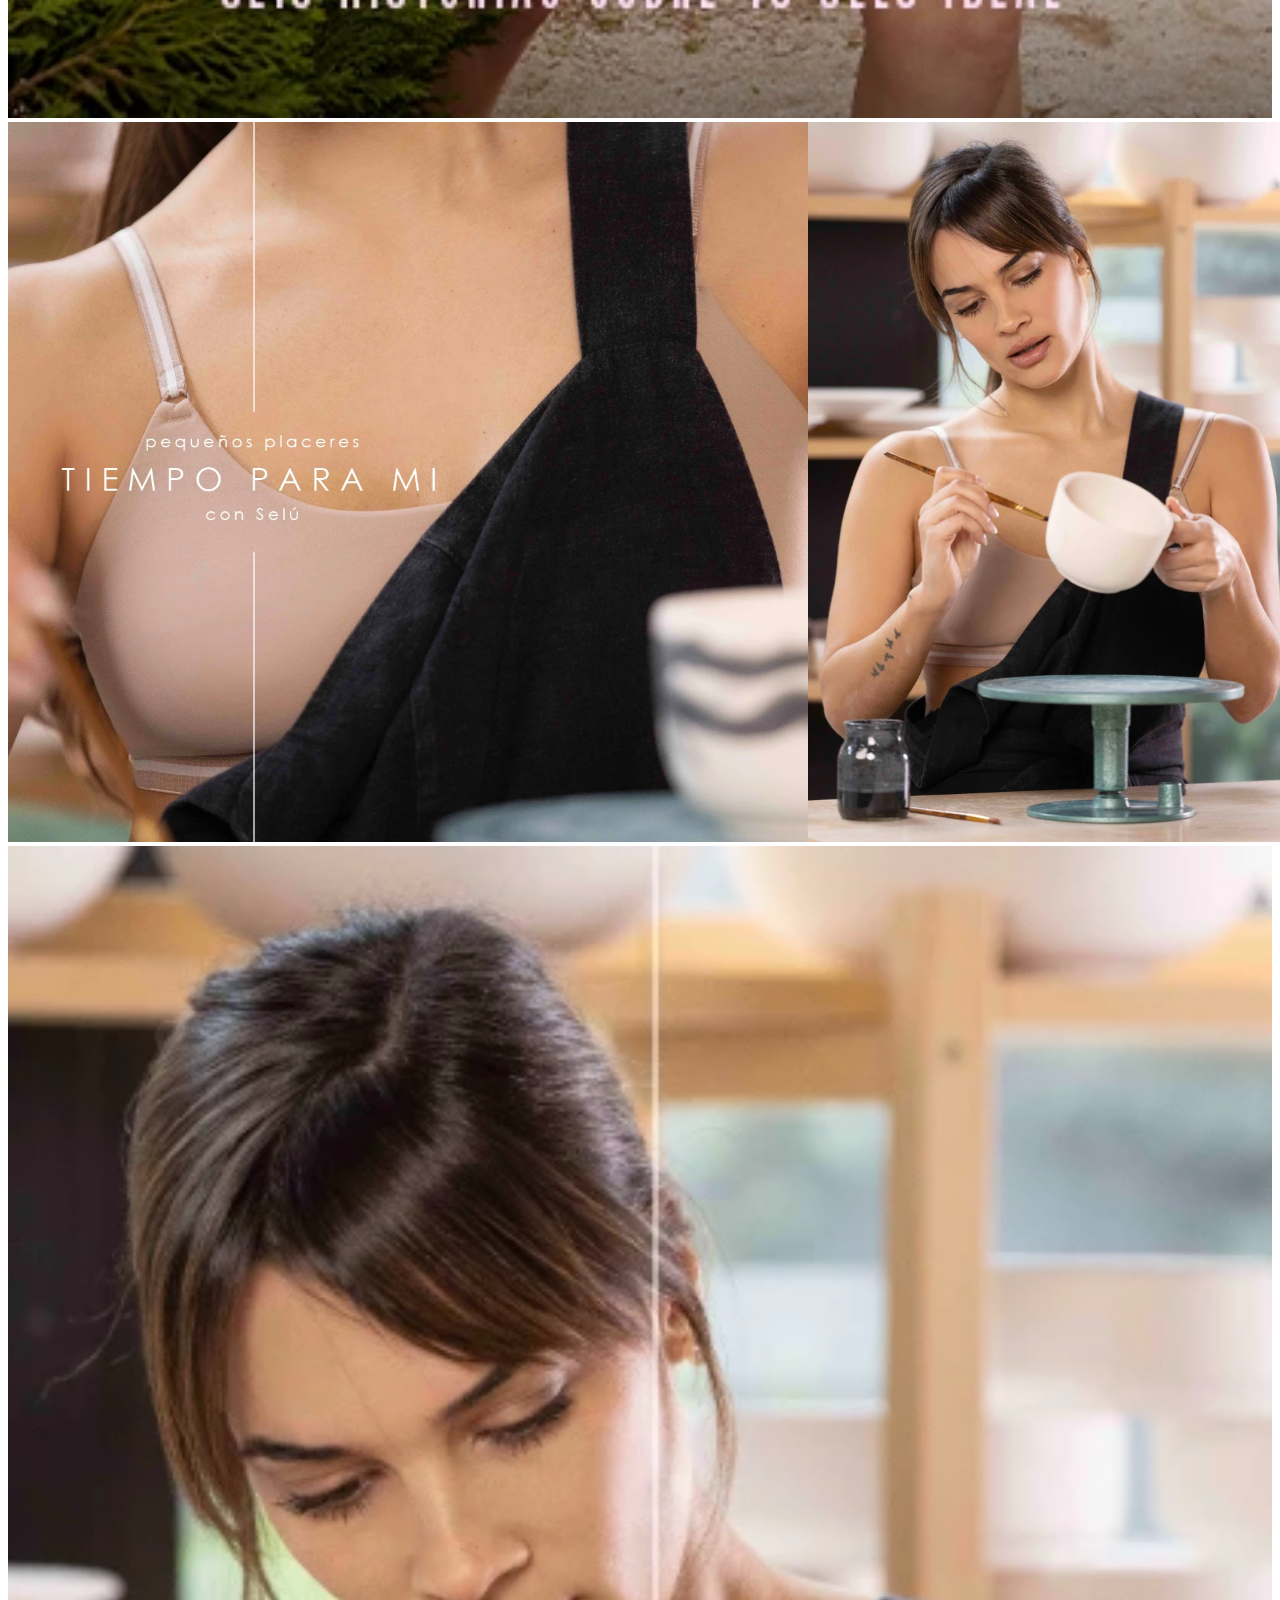
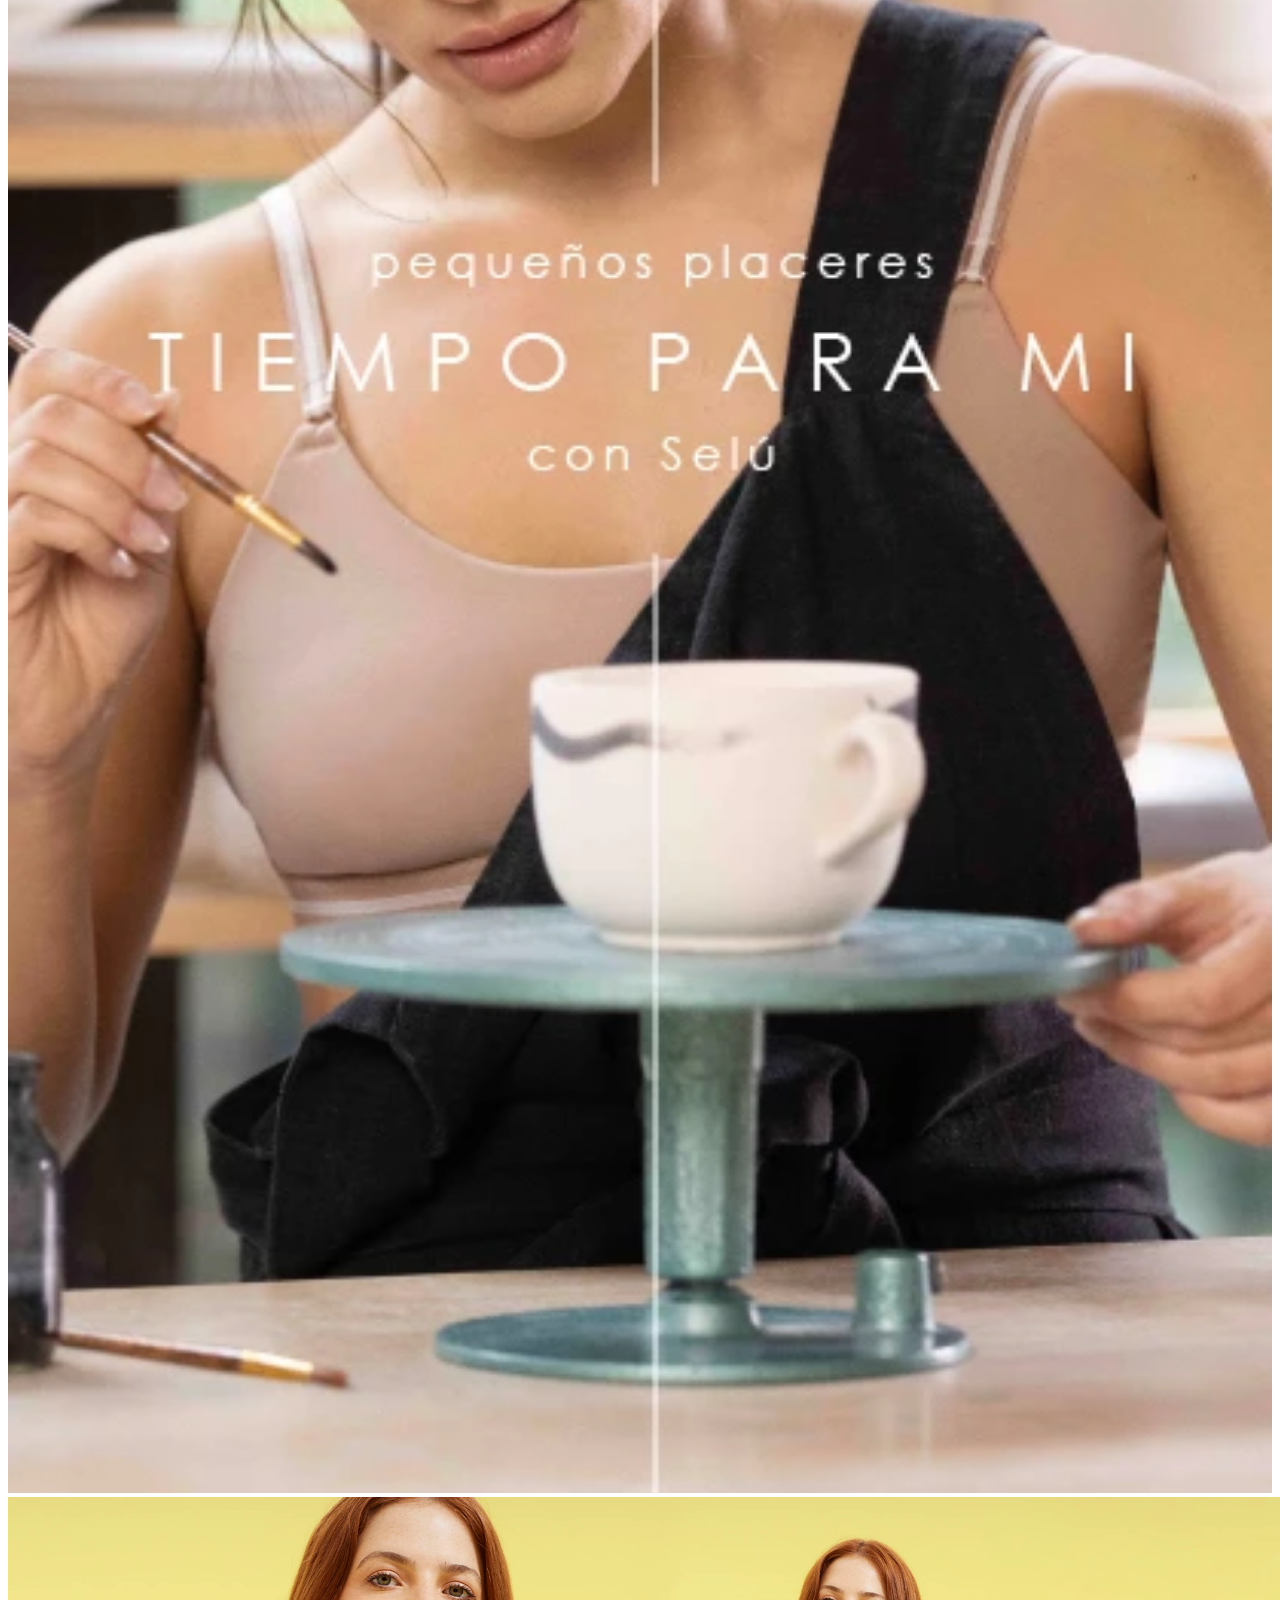
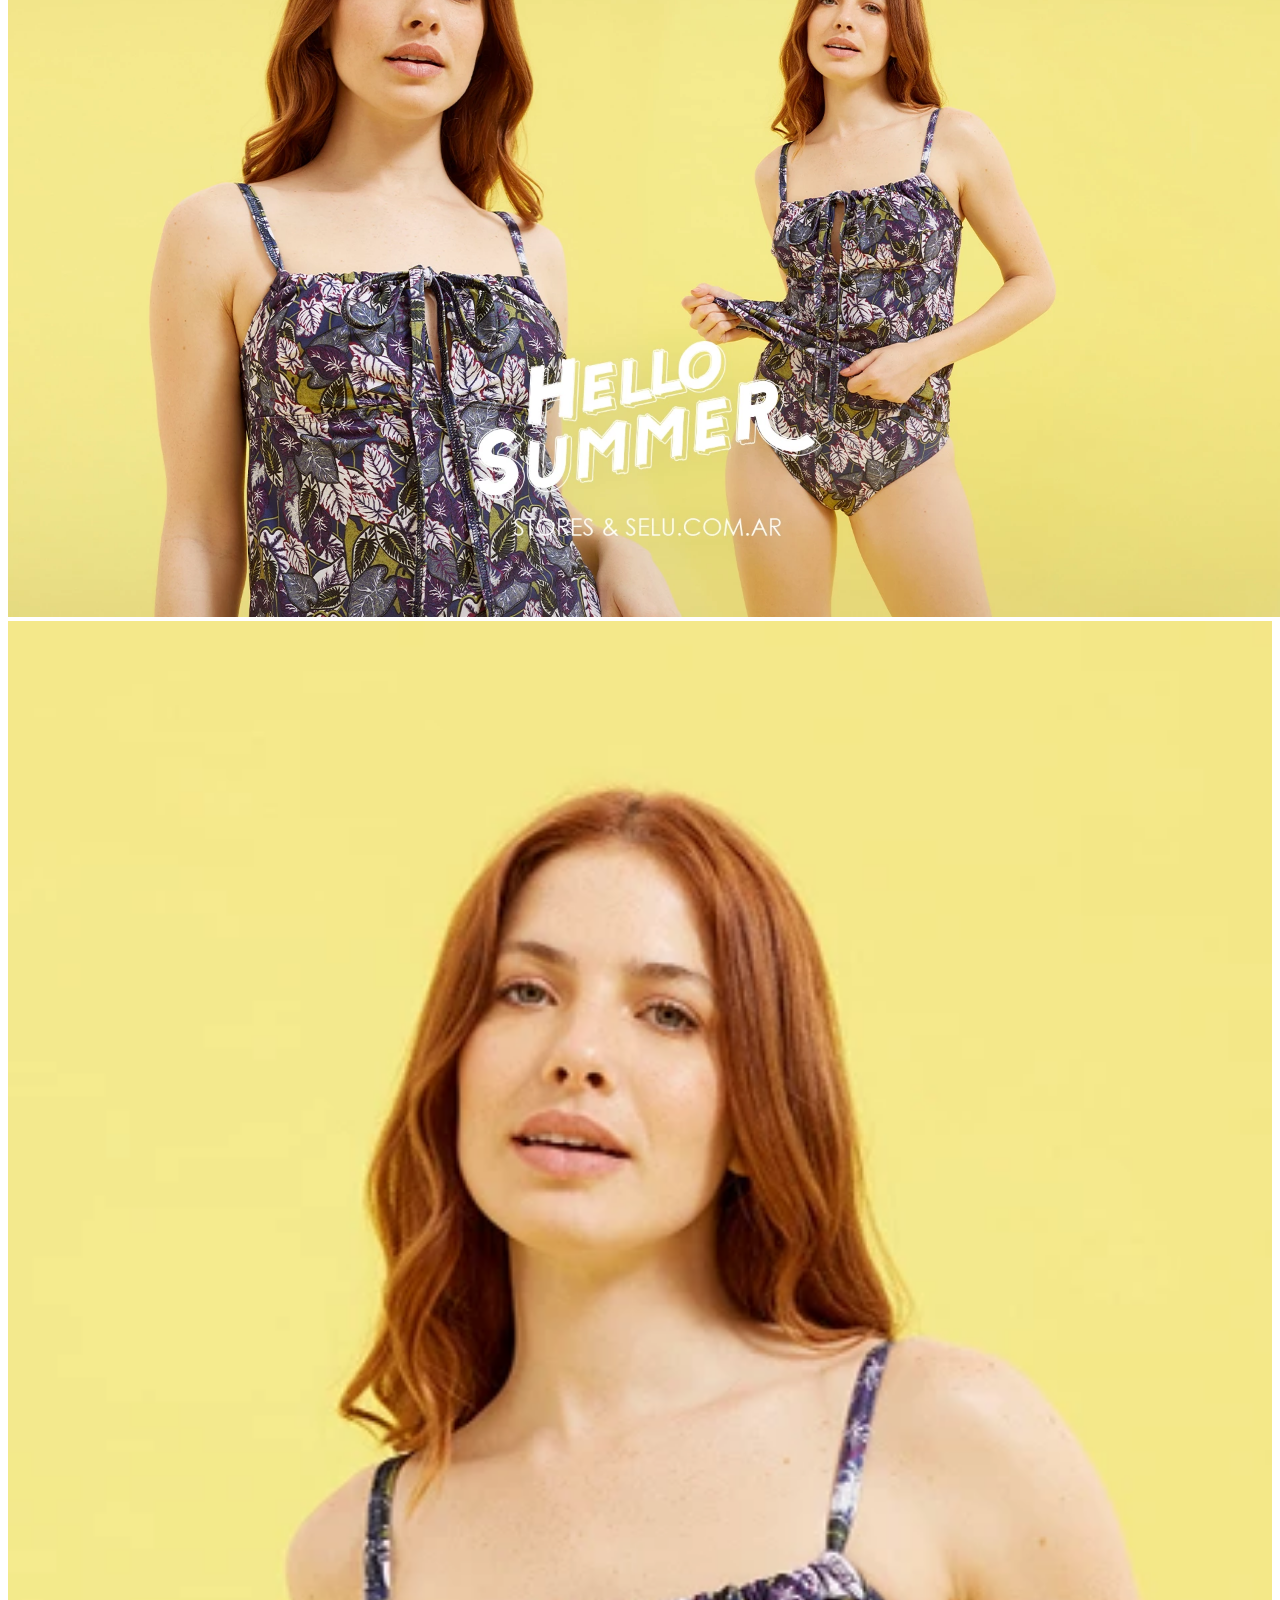
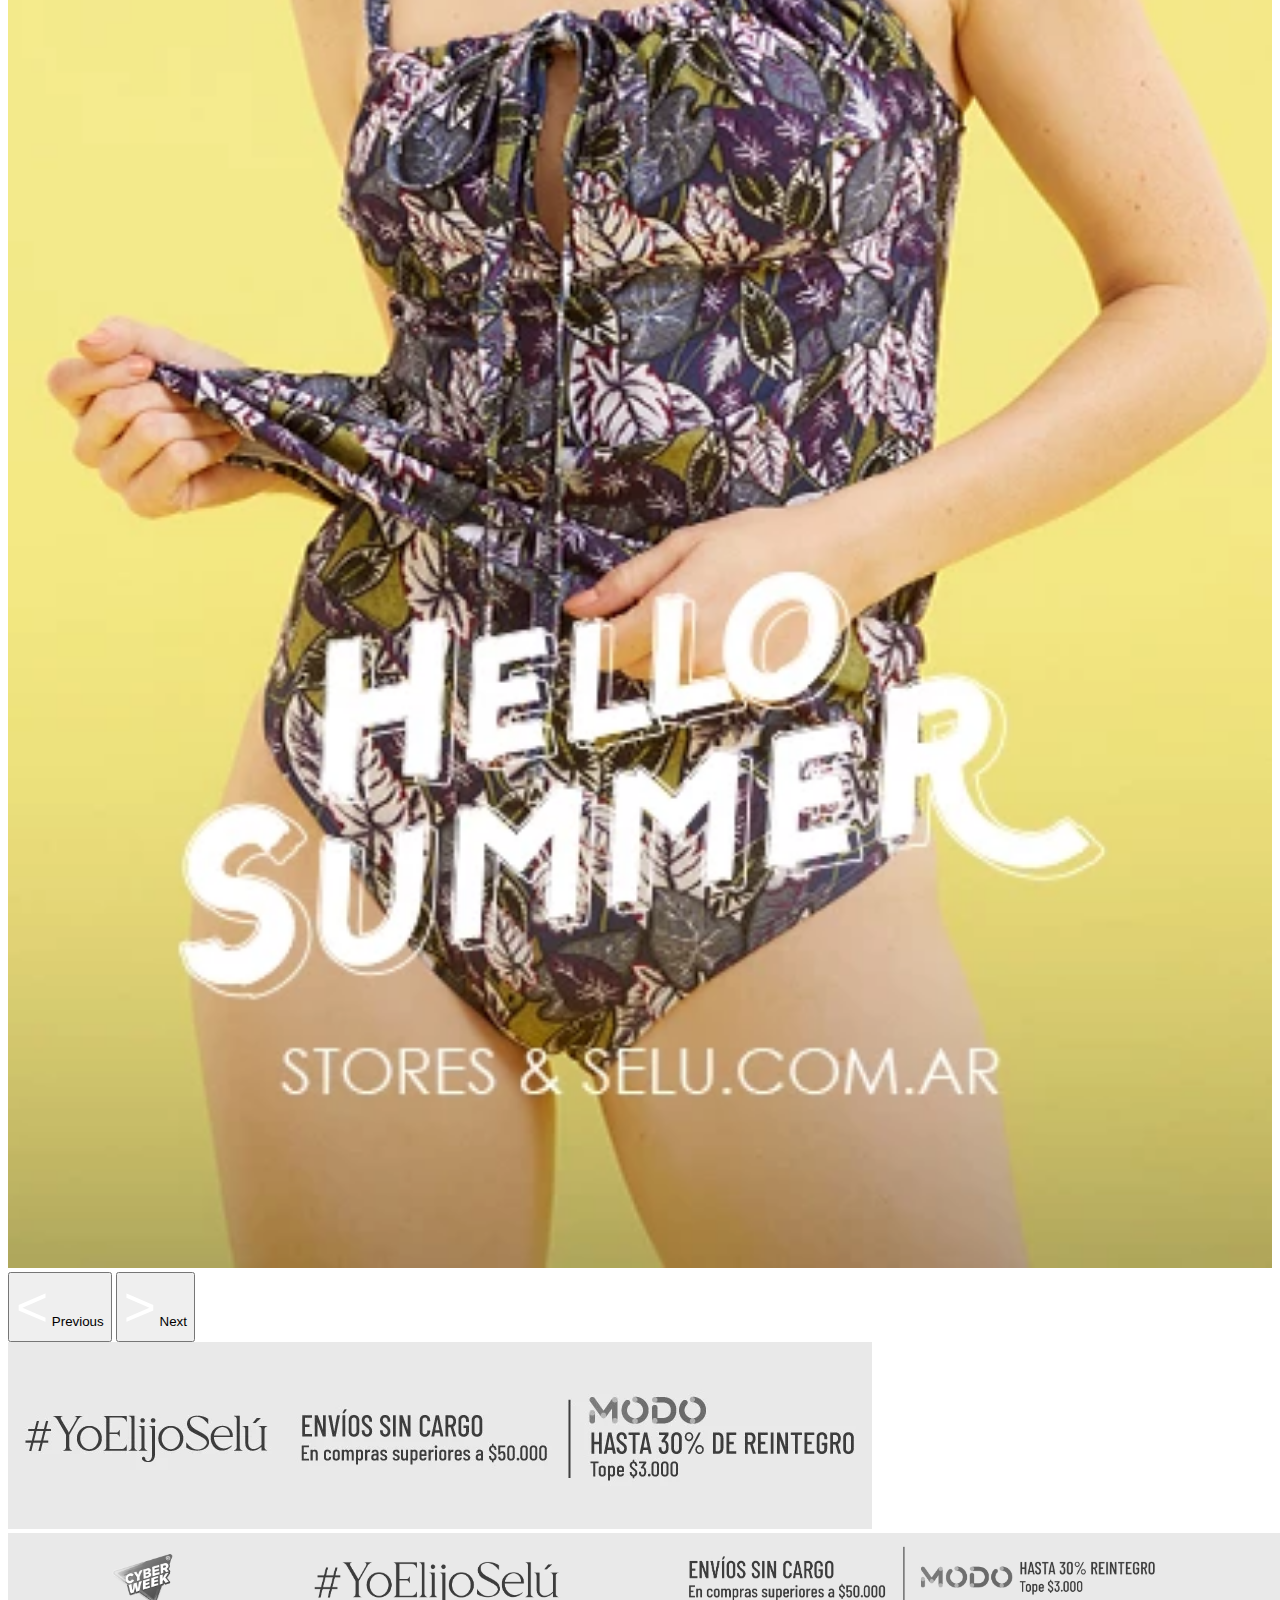
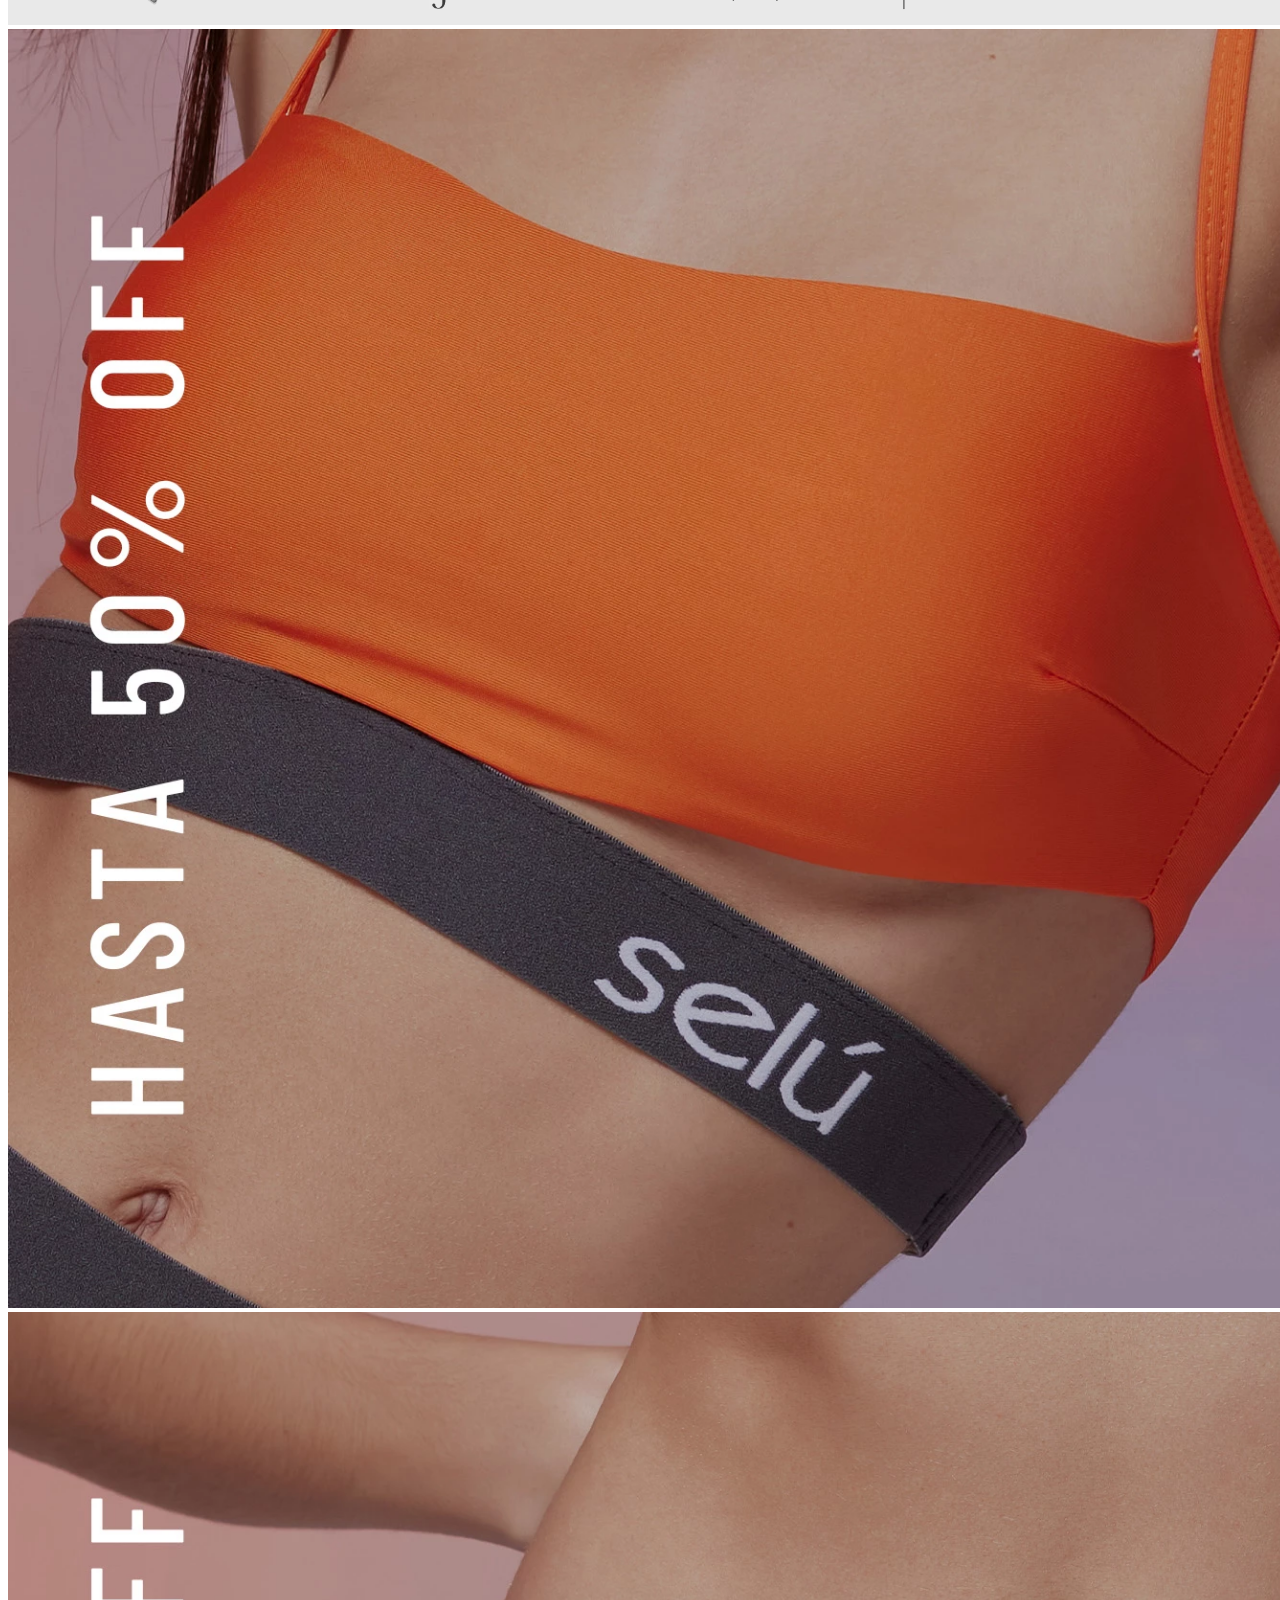
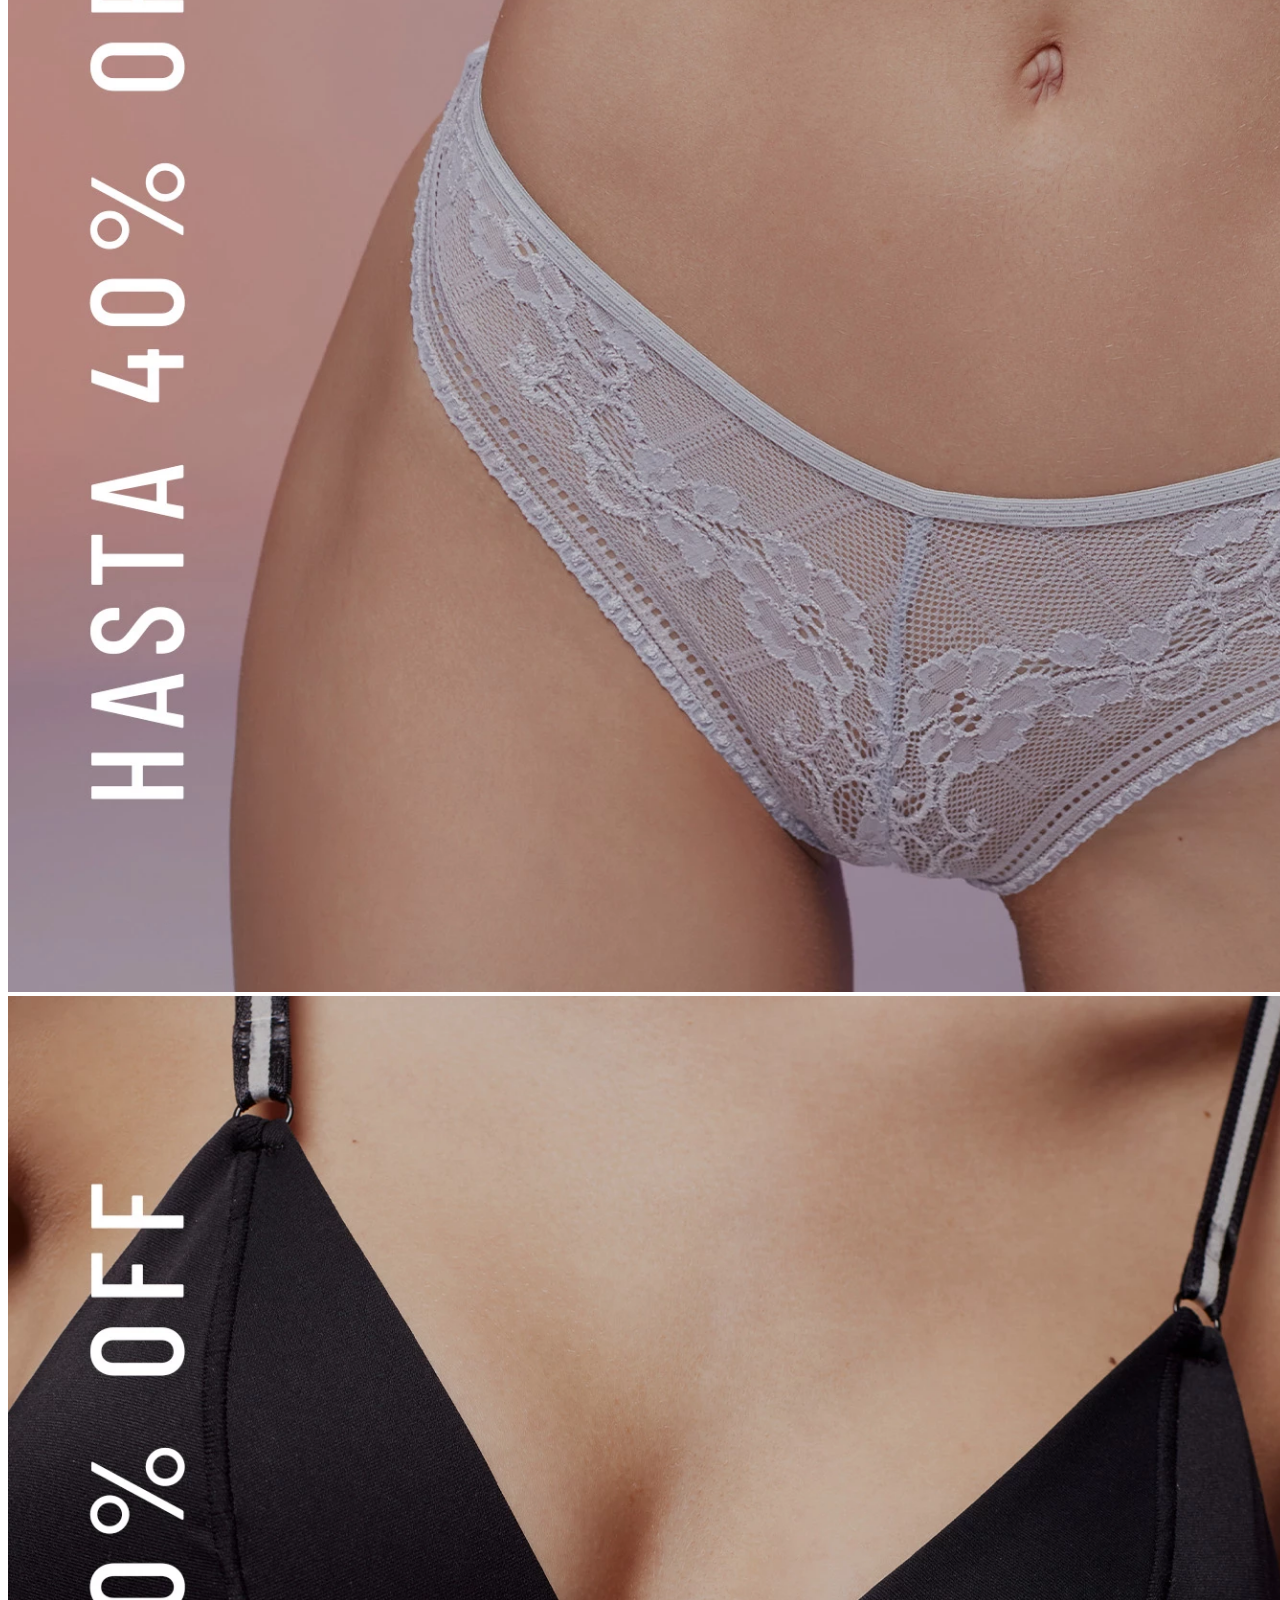
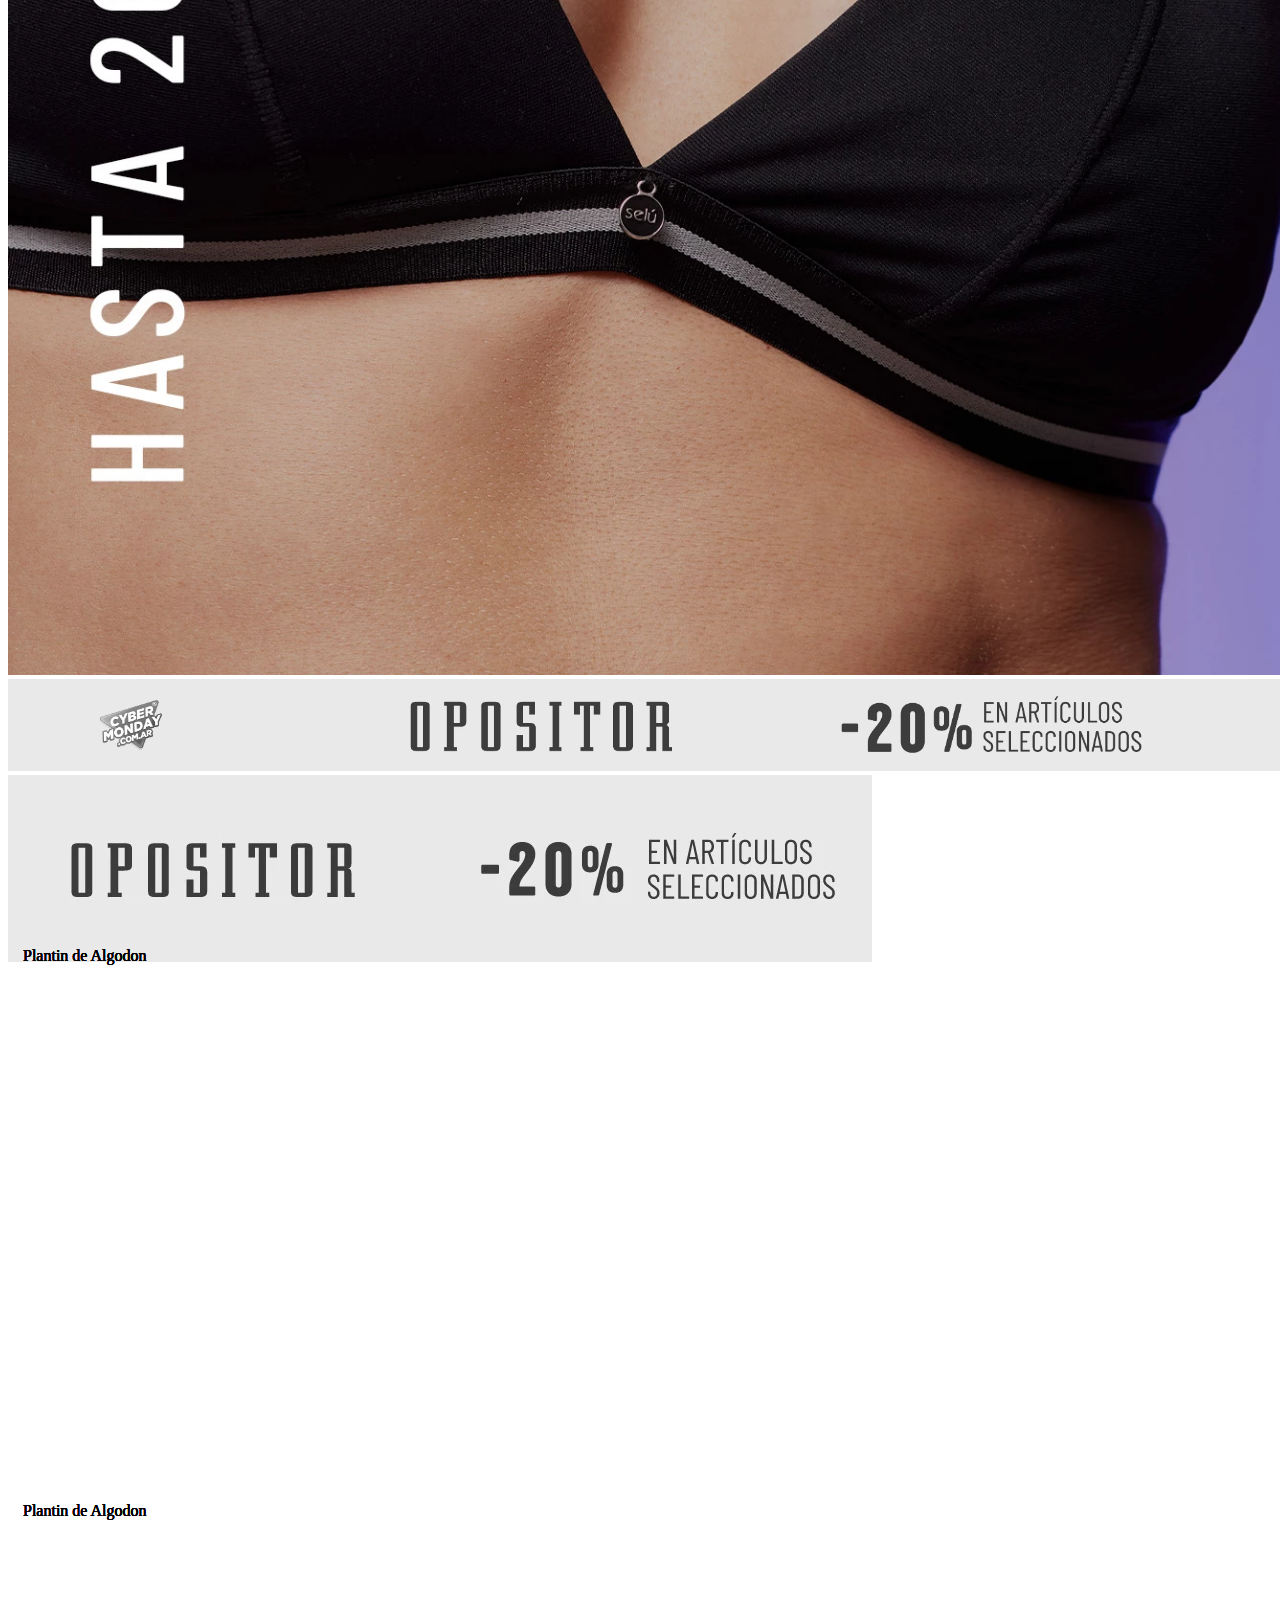
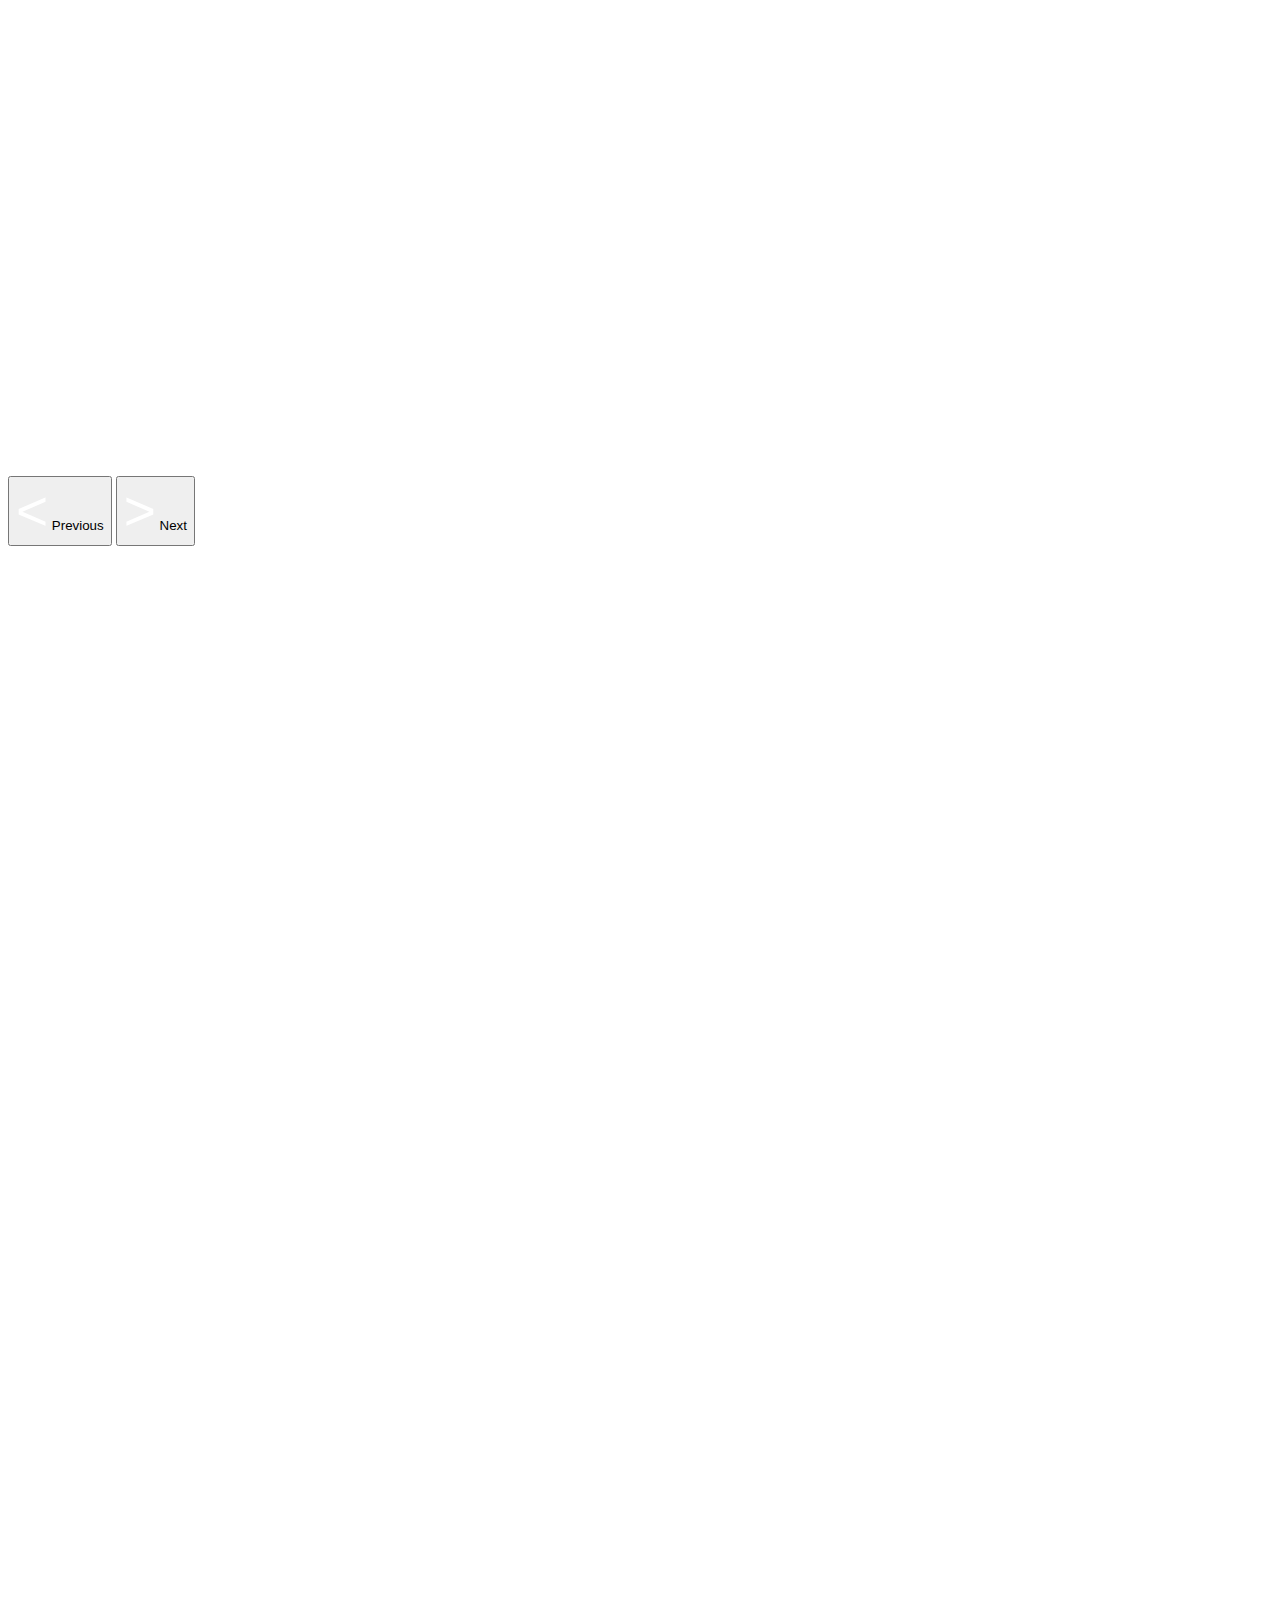
==== commit 132dd4ae: "changes" ====
--- a/index.html
+++ b/index.html
@@ -144,7 +144,9 @@
 
     <!-- BANNER -->
     <div class="container-fluid banner-box my-3">
-        <img src="img/banner-cyber.webp" class="img-fluid" alt="">
+        <img src="img/bannermodo.webp" class="img-fluid d-block d-md-none d-lg-none" alt="">
+        <img src="img/bannermodo2.webp" class="img-fluid d-none d-md-block d-lg-block" alt="">
+
     </div>
 
     <div class="container-flui row px-3">
@@ -161,8 +163,8 @@
 
     <!-- BANNER 2 -->
     <div class="container-fluid banner-box my-3">
-        <img src="img/banner-2.webp" class="img-fluid" alt="">
-    </div>
+        <img src="img/banner-2-lg.webp" class="img-fluid d-none d-md-block d-lg-block" alt="">
+        <img src="img/banner2-sm.webp" class="img-fluid d-block d-md-none d-lg-none" alt="">    </div>
 
 
     <!-- CAROUSEL-2 -->
--- a/styles/styles.css
+++ b/styles/styles.css
@@ -220,7 +220,7 @@
 @media (max-width: 992px) {
 
     .box-navbar-change-color img {
-        max-height: 50px ;
+        max-height: 40px ;
     }
 
 }
@@ -244,4 +244,6 @@
     display: flex;
     justify-content: flex-start;
     gap: 8px;
-}+}
+
+
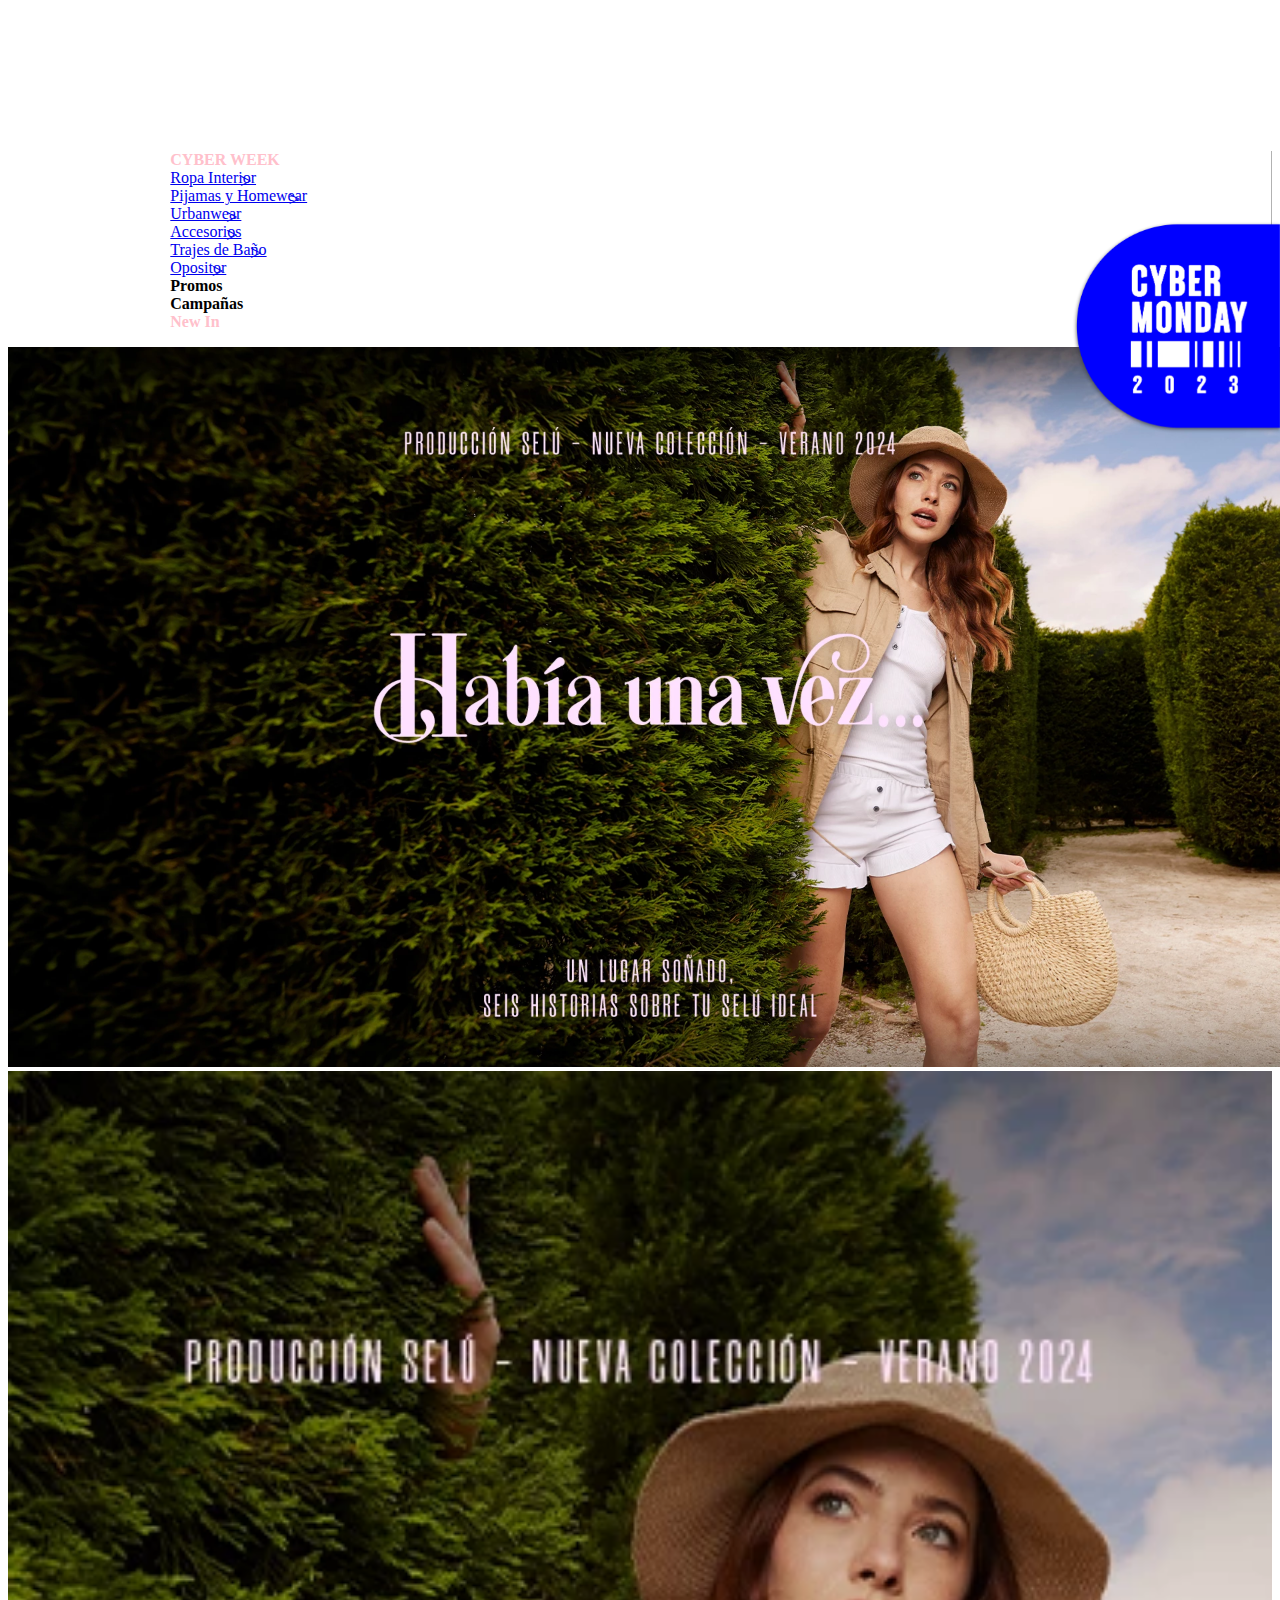
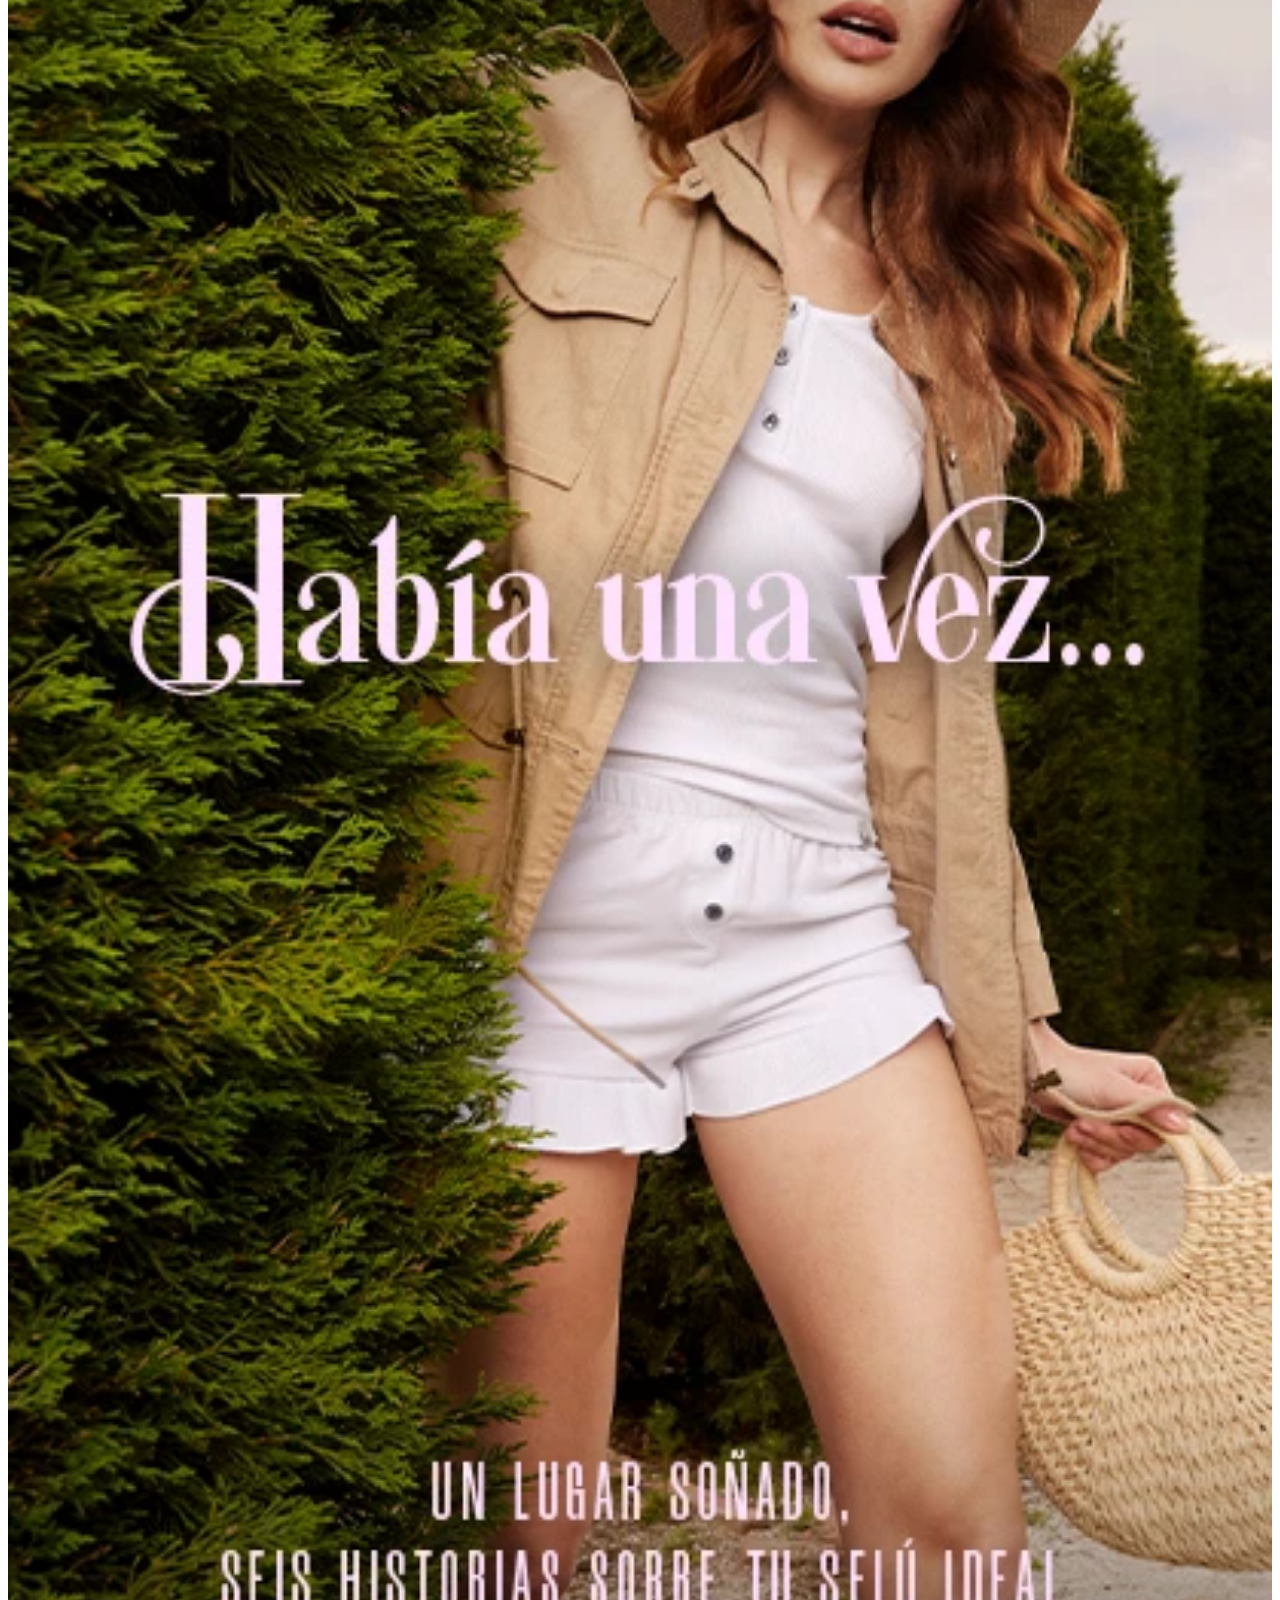
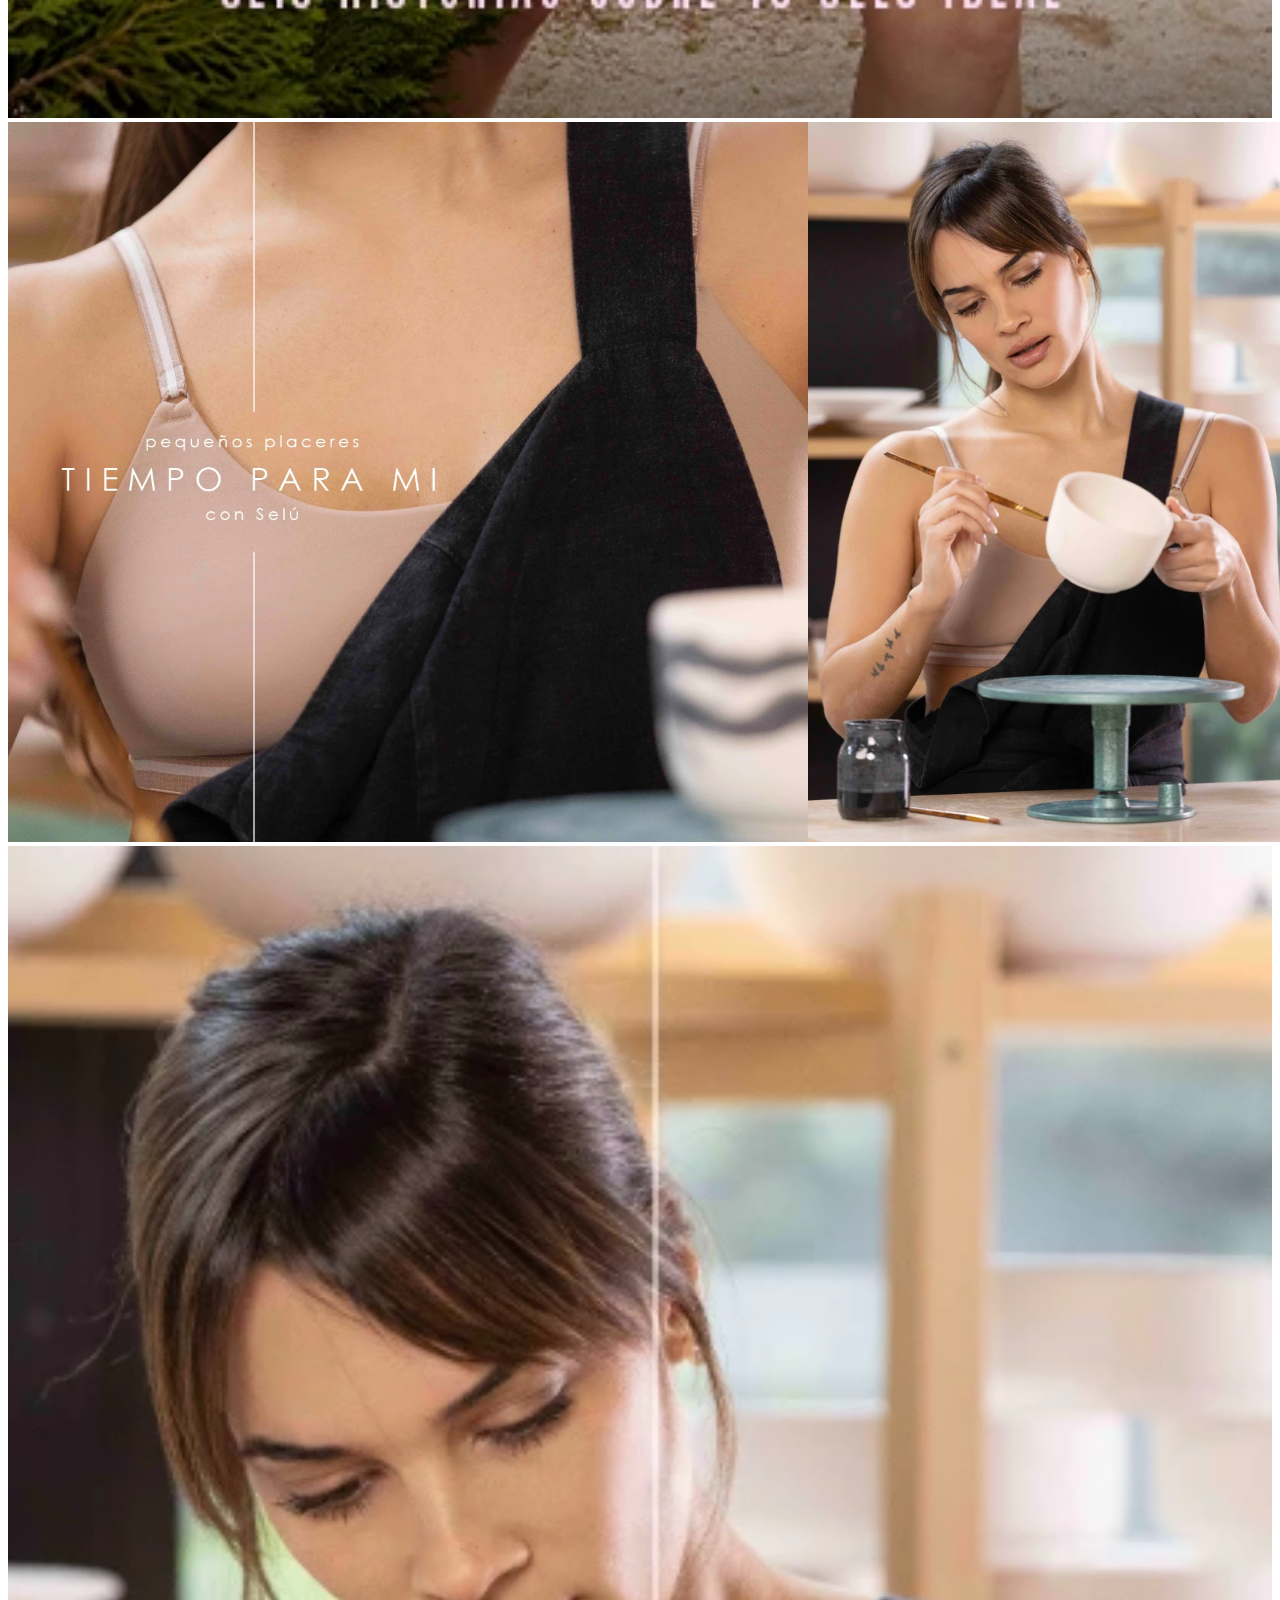
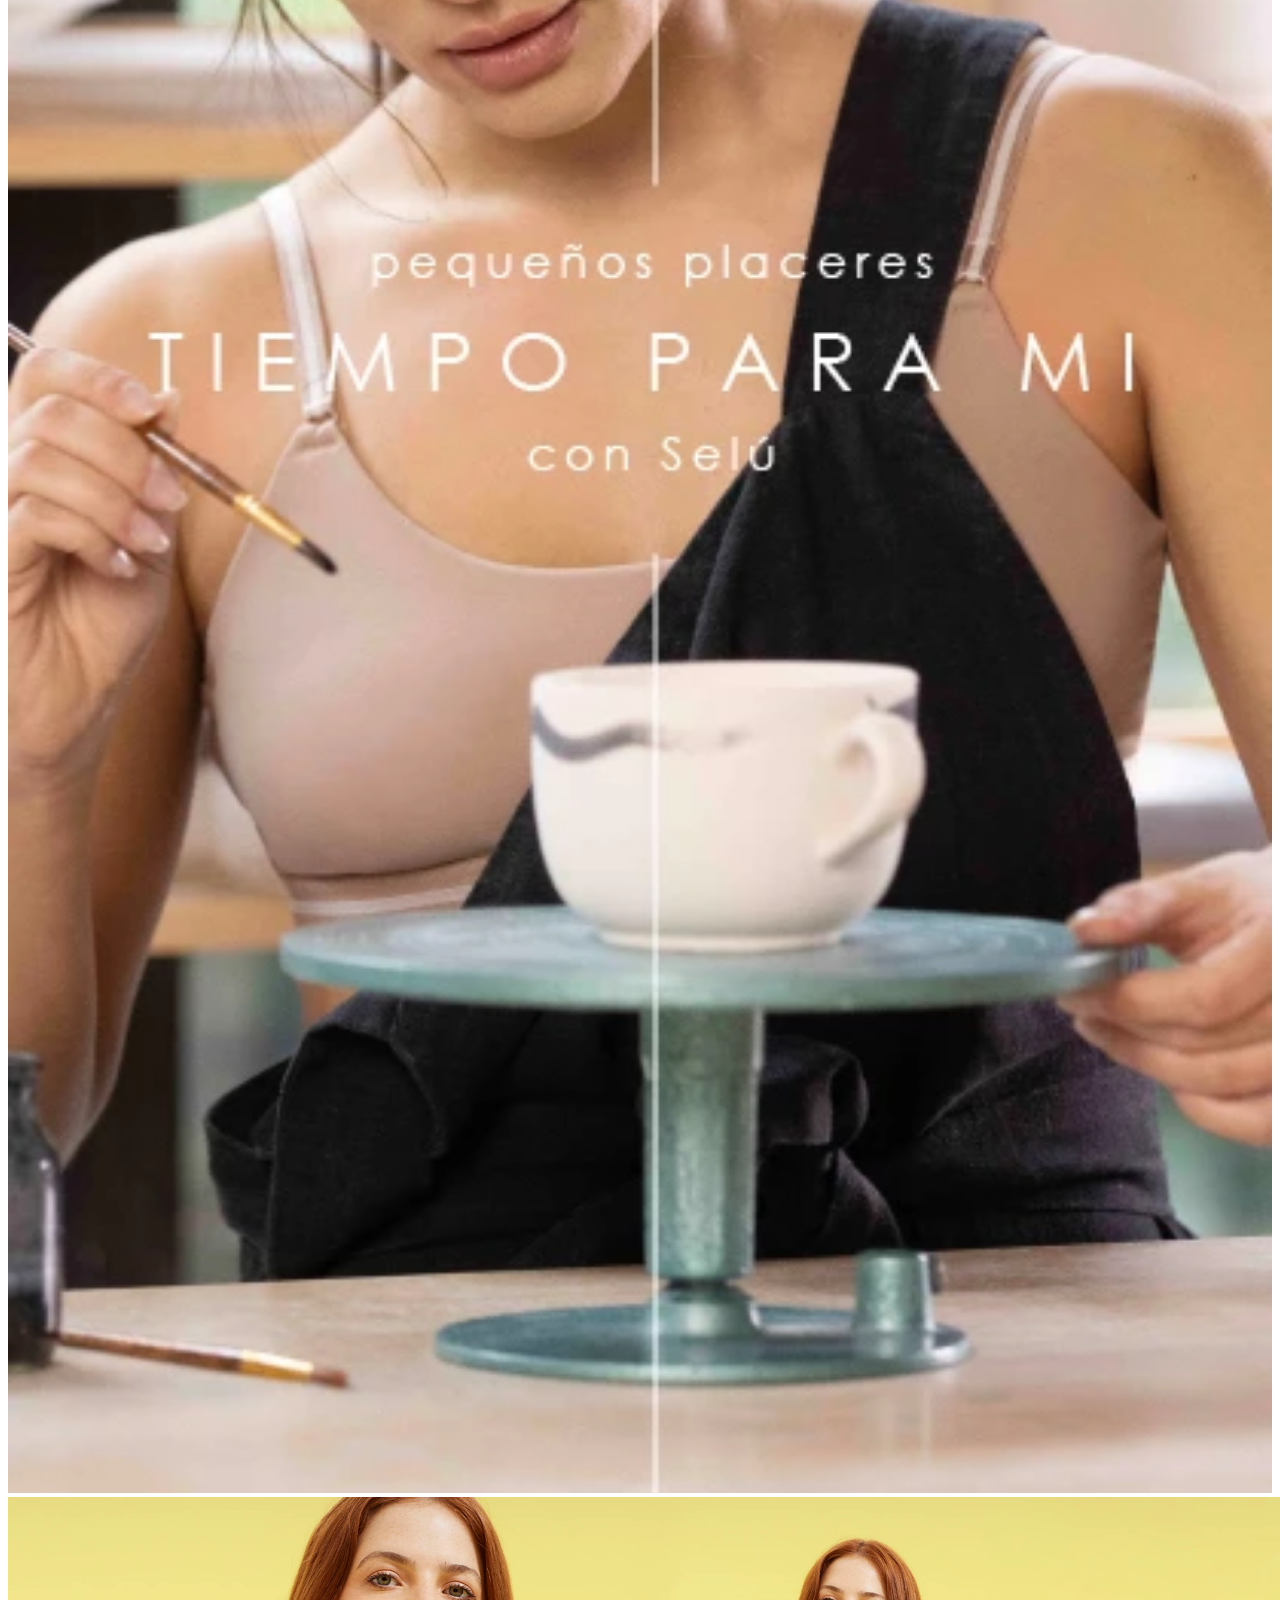
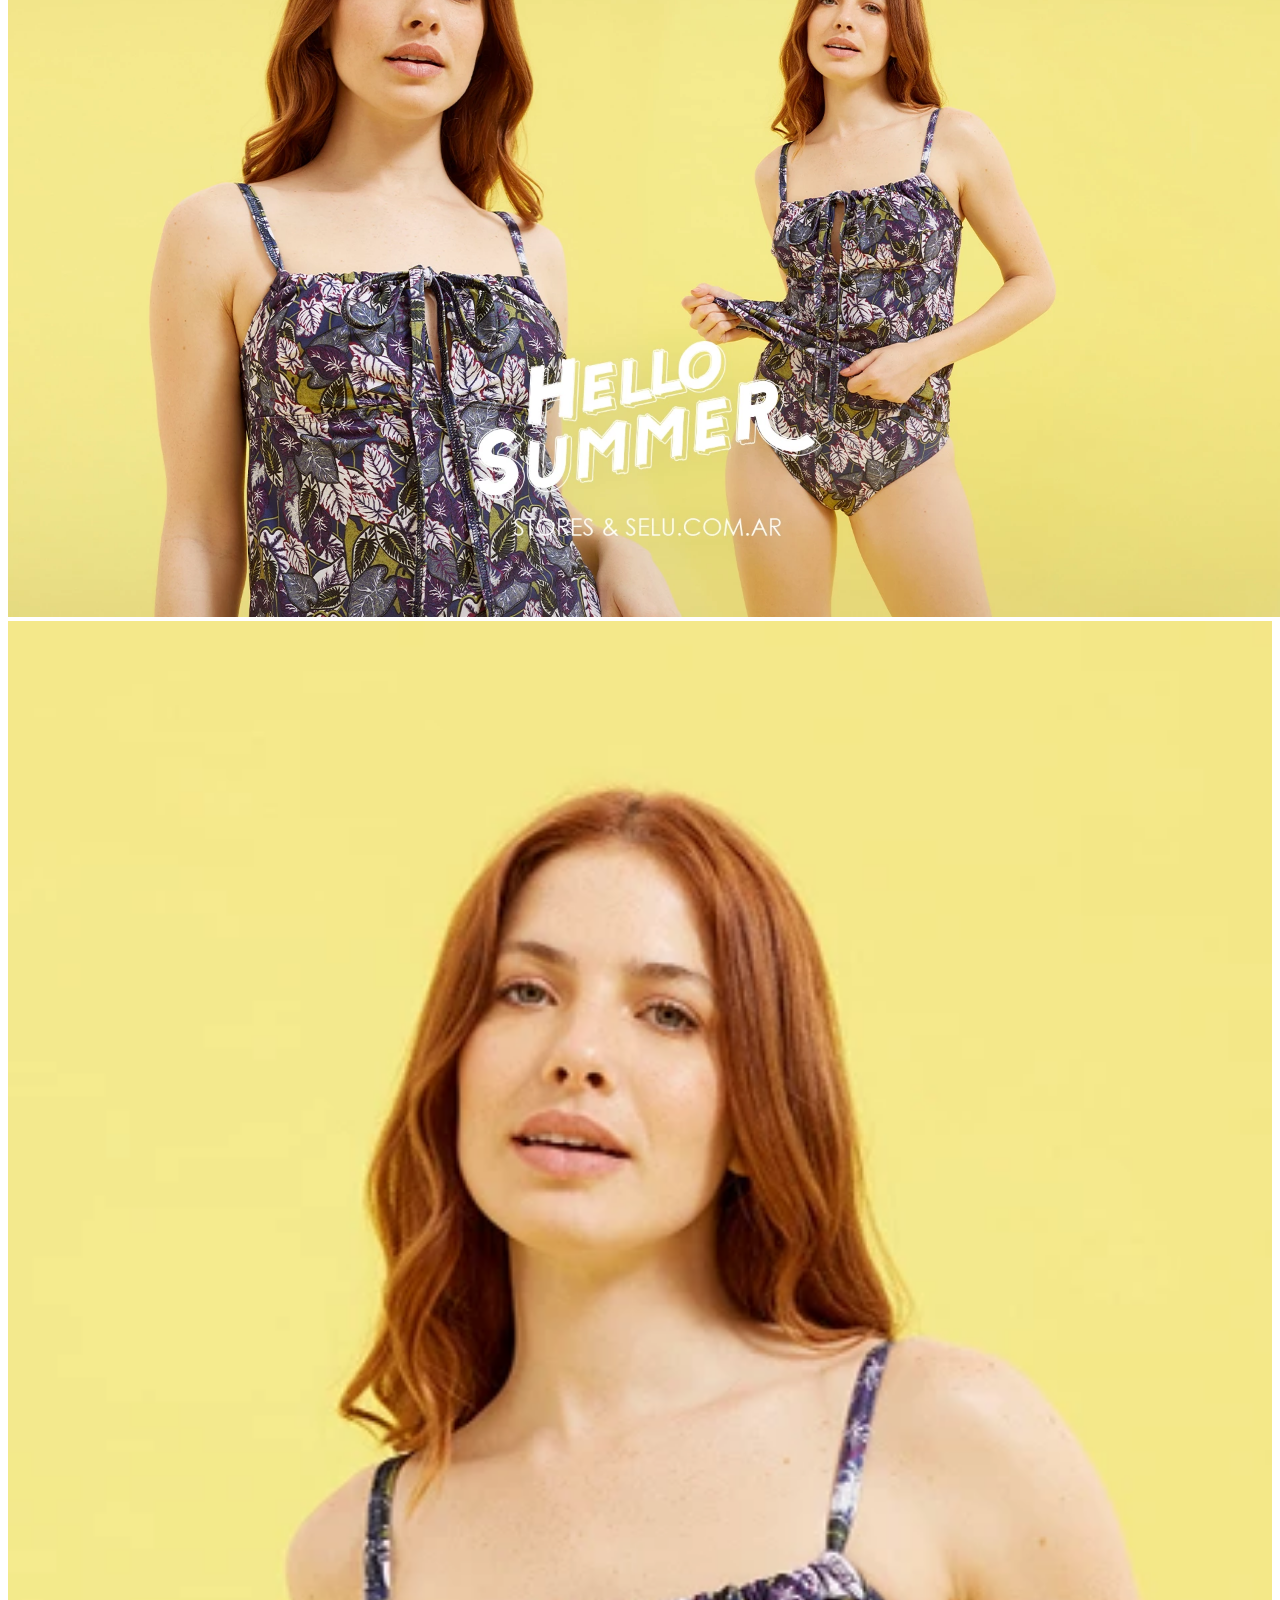
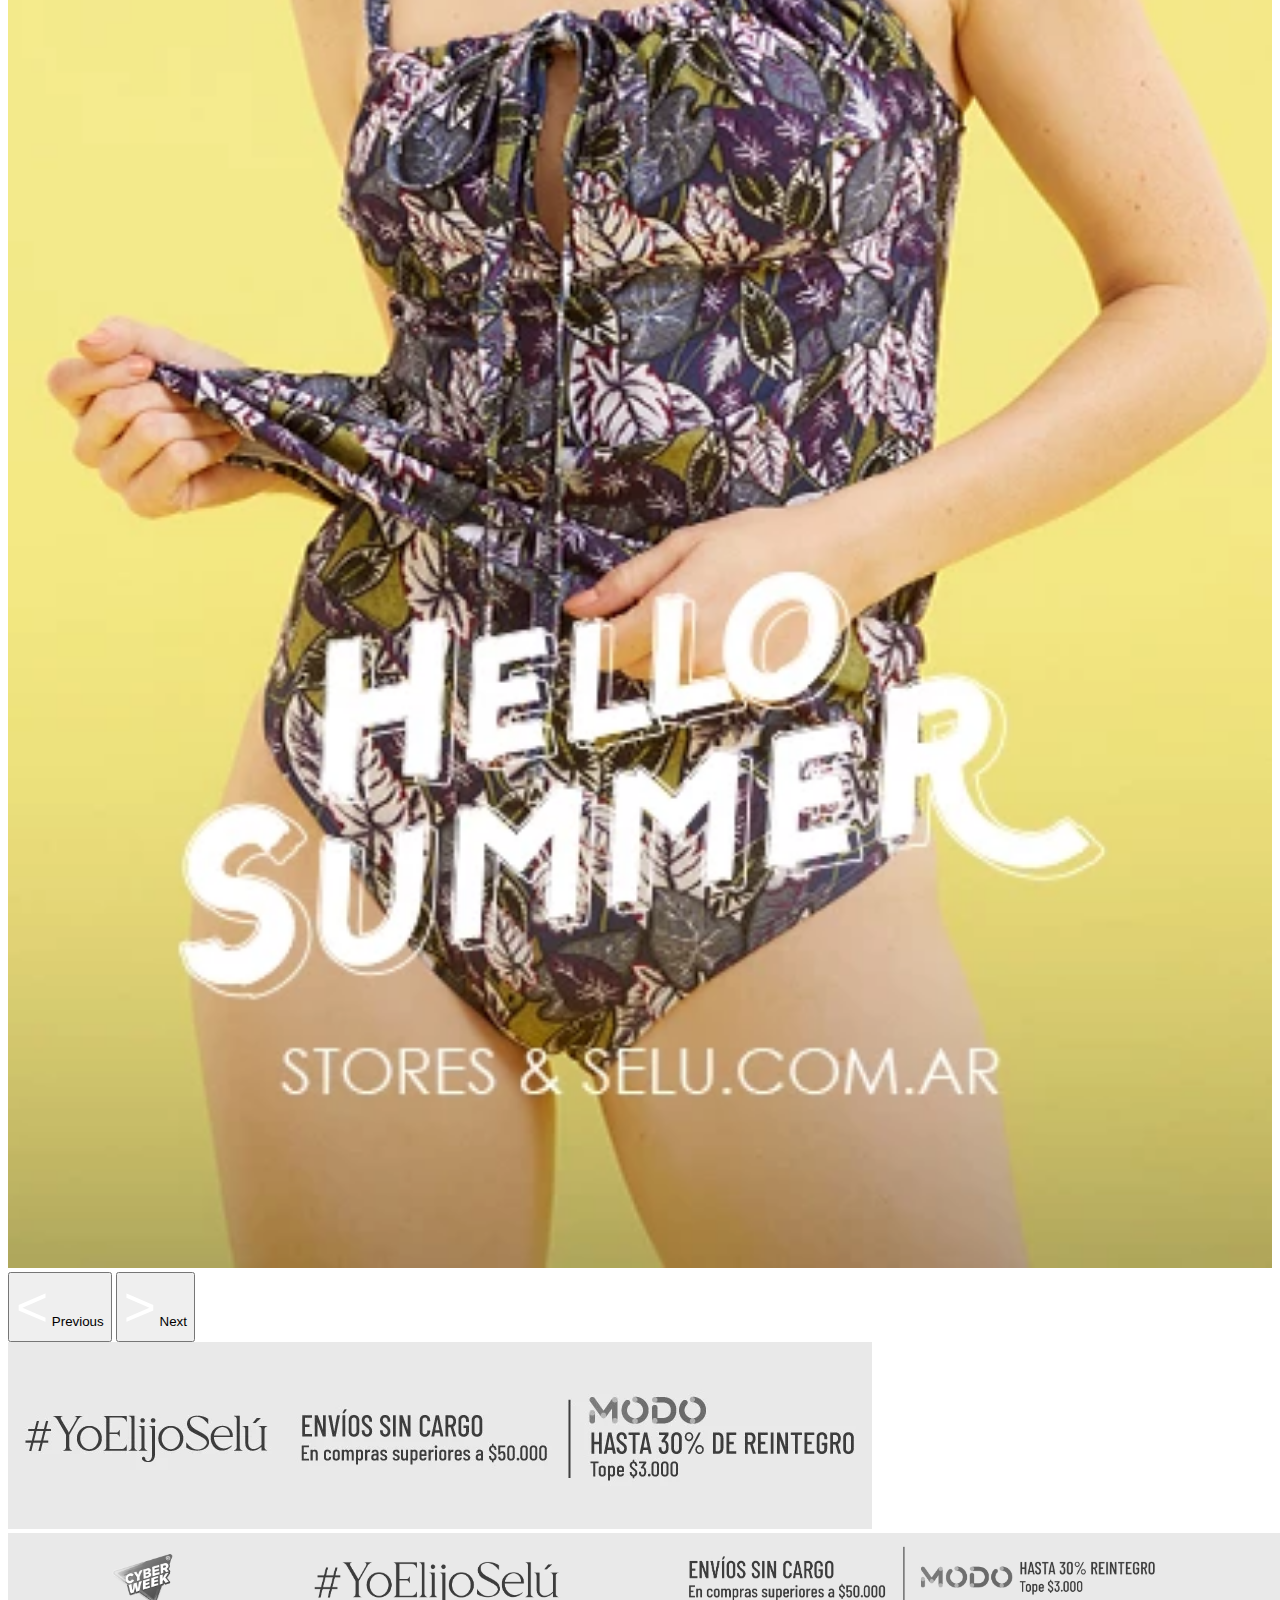
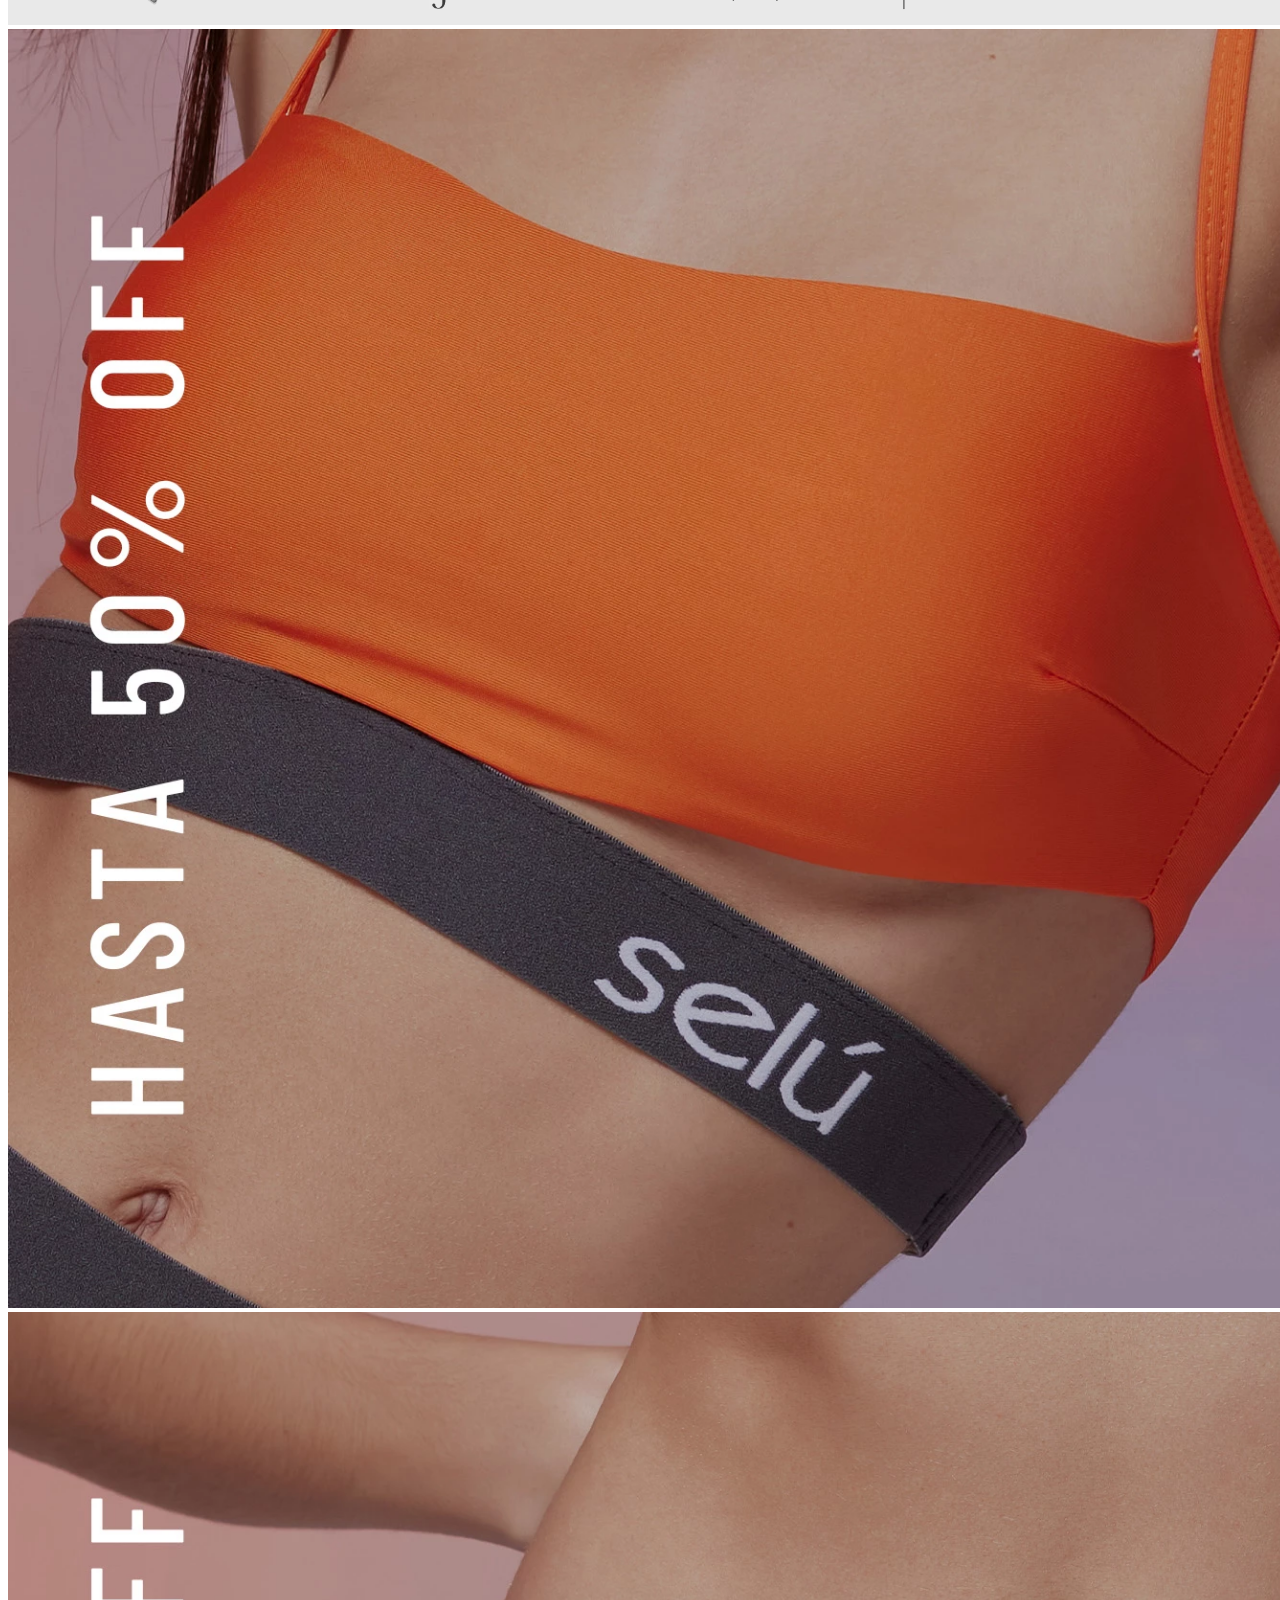
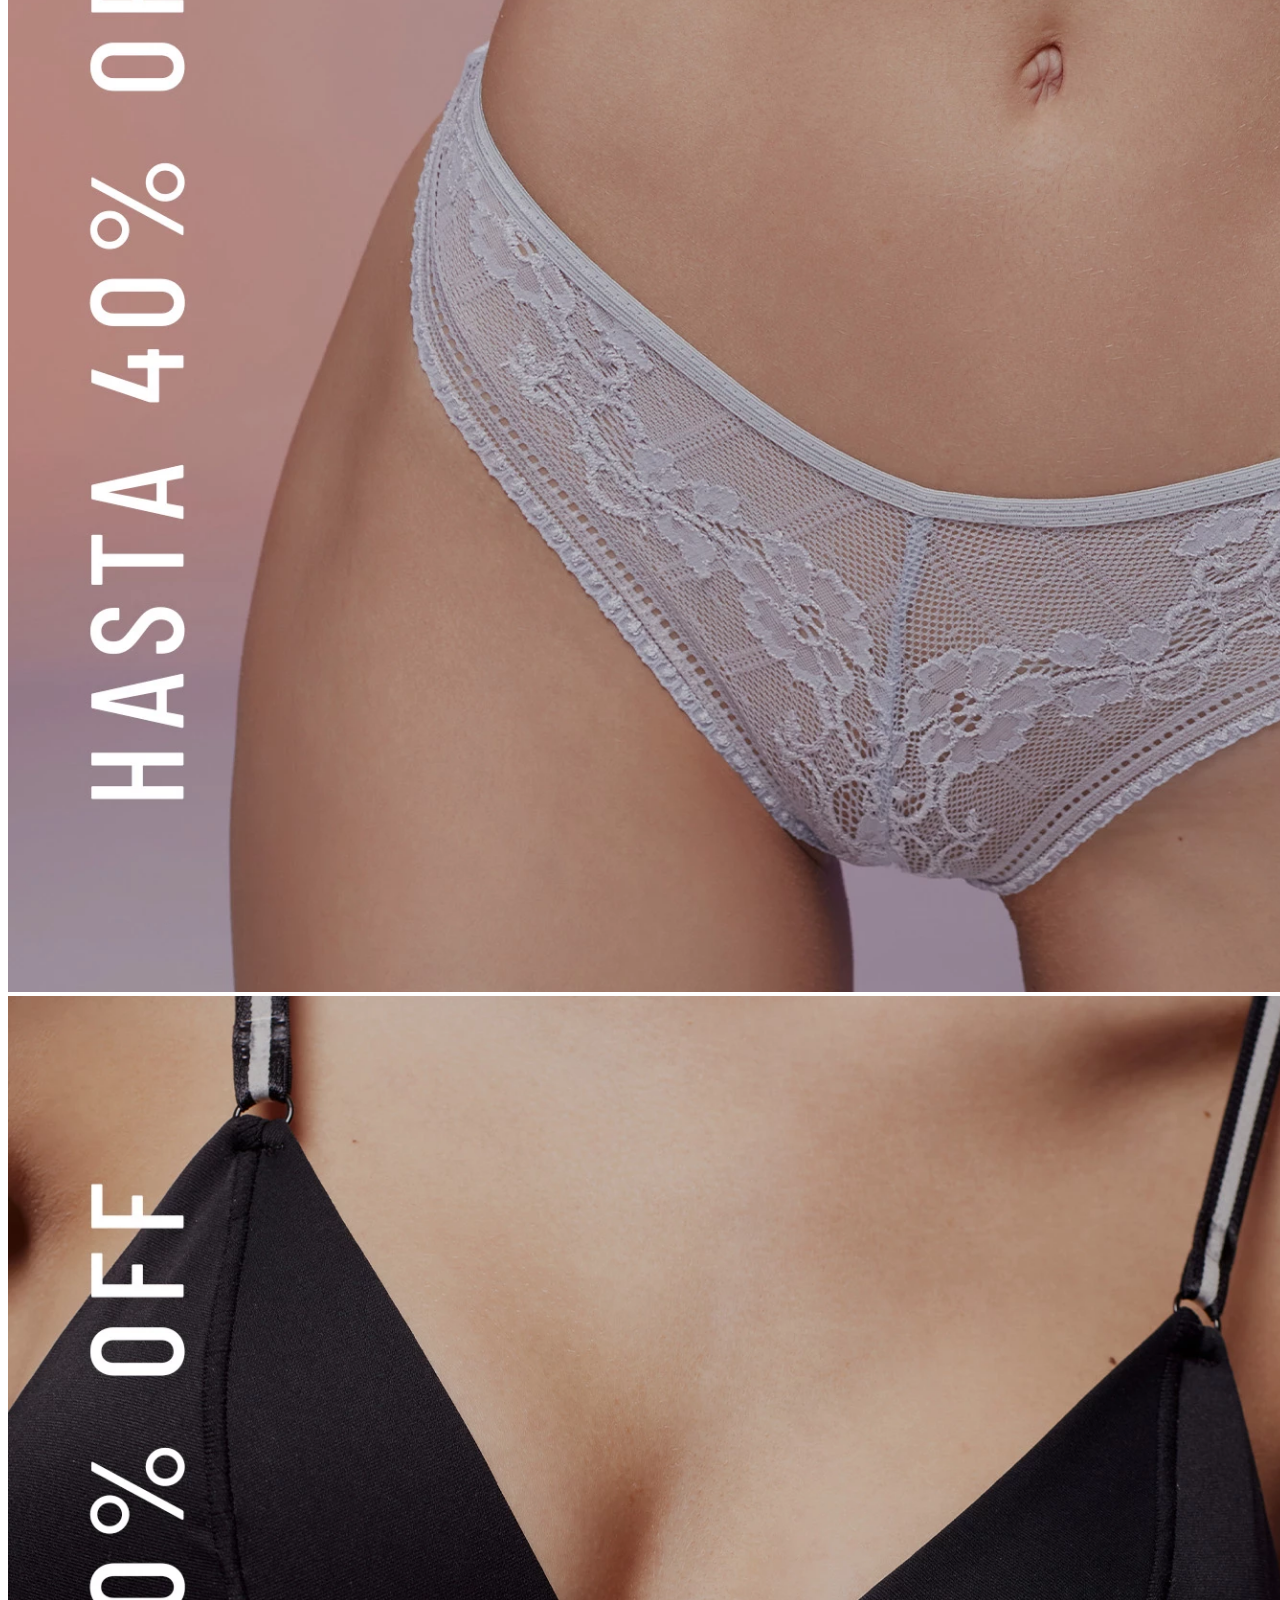
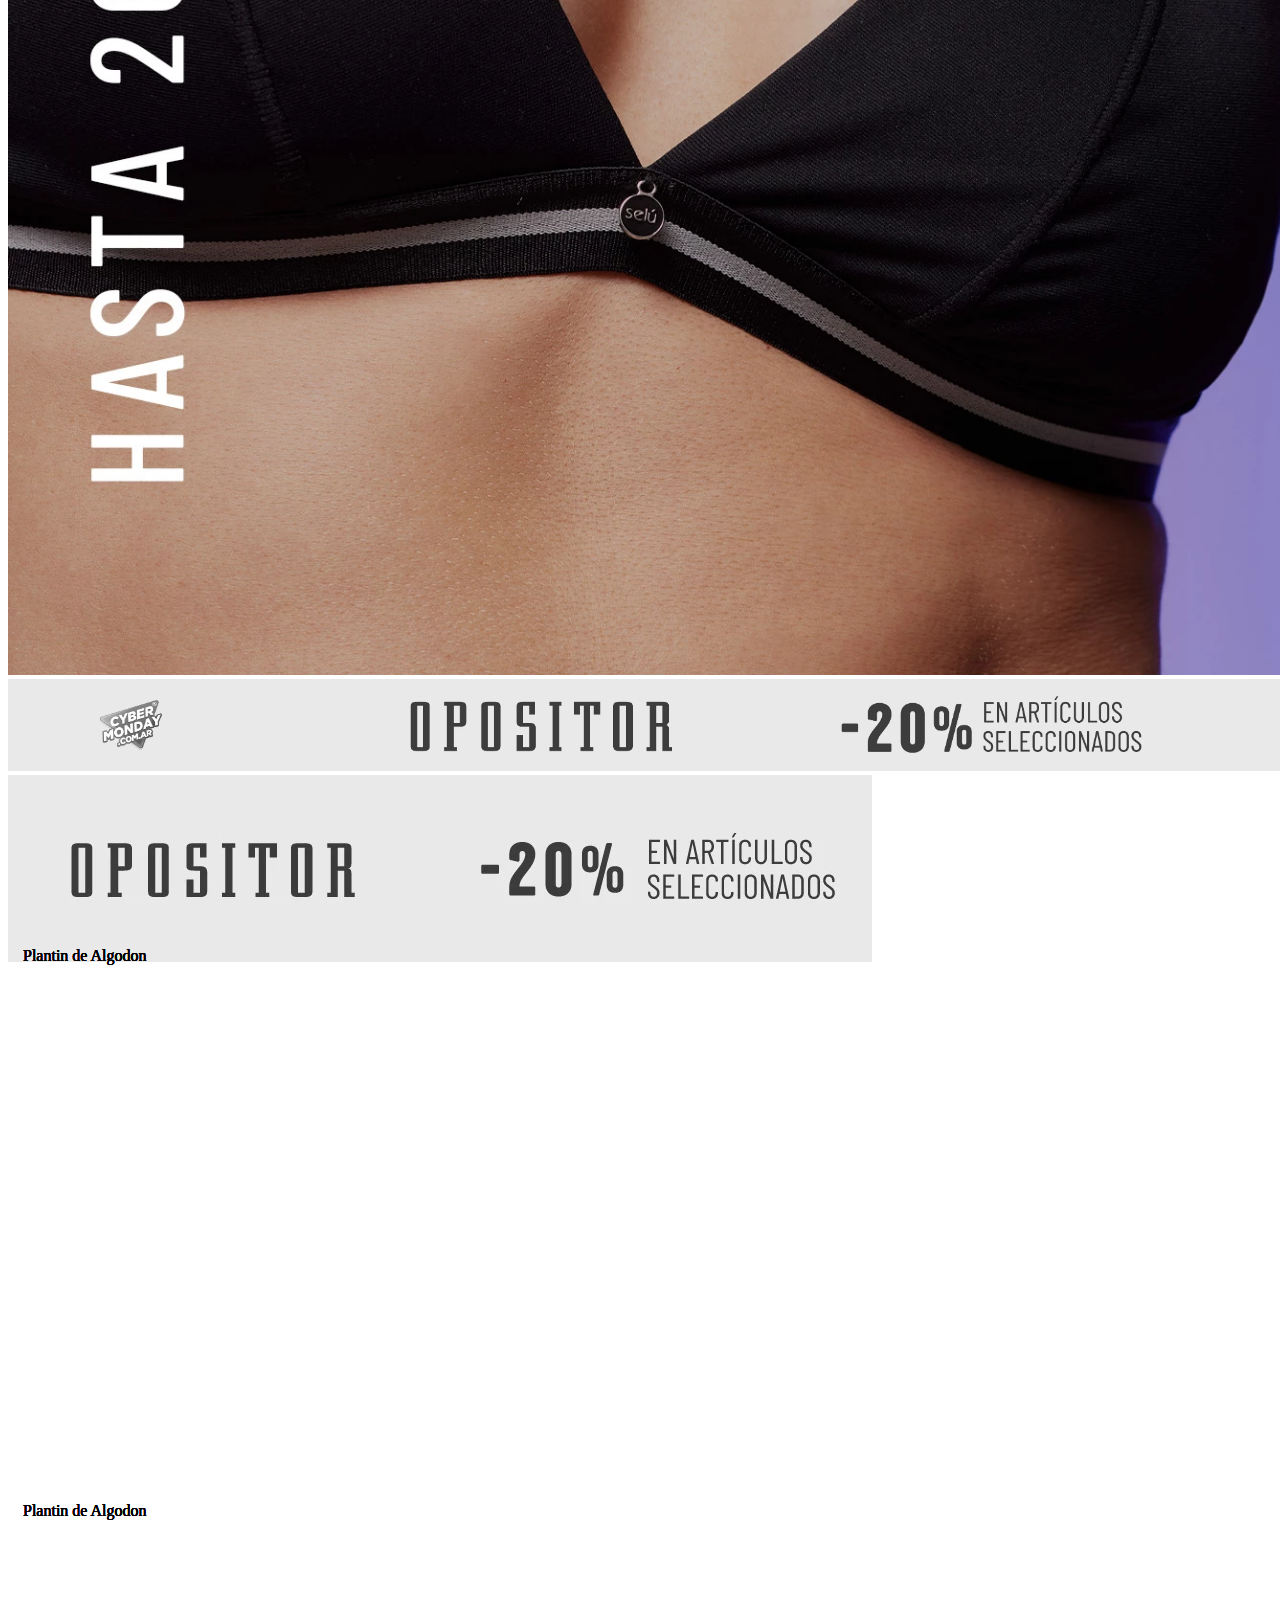
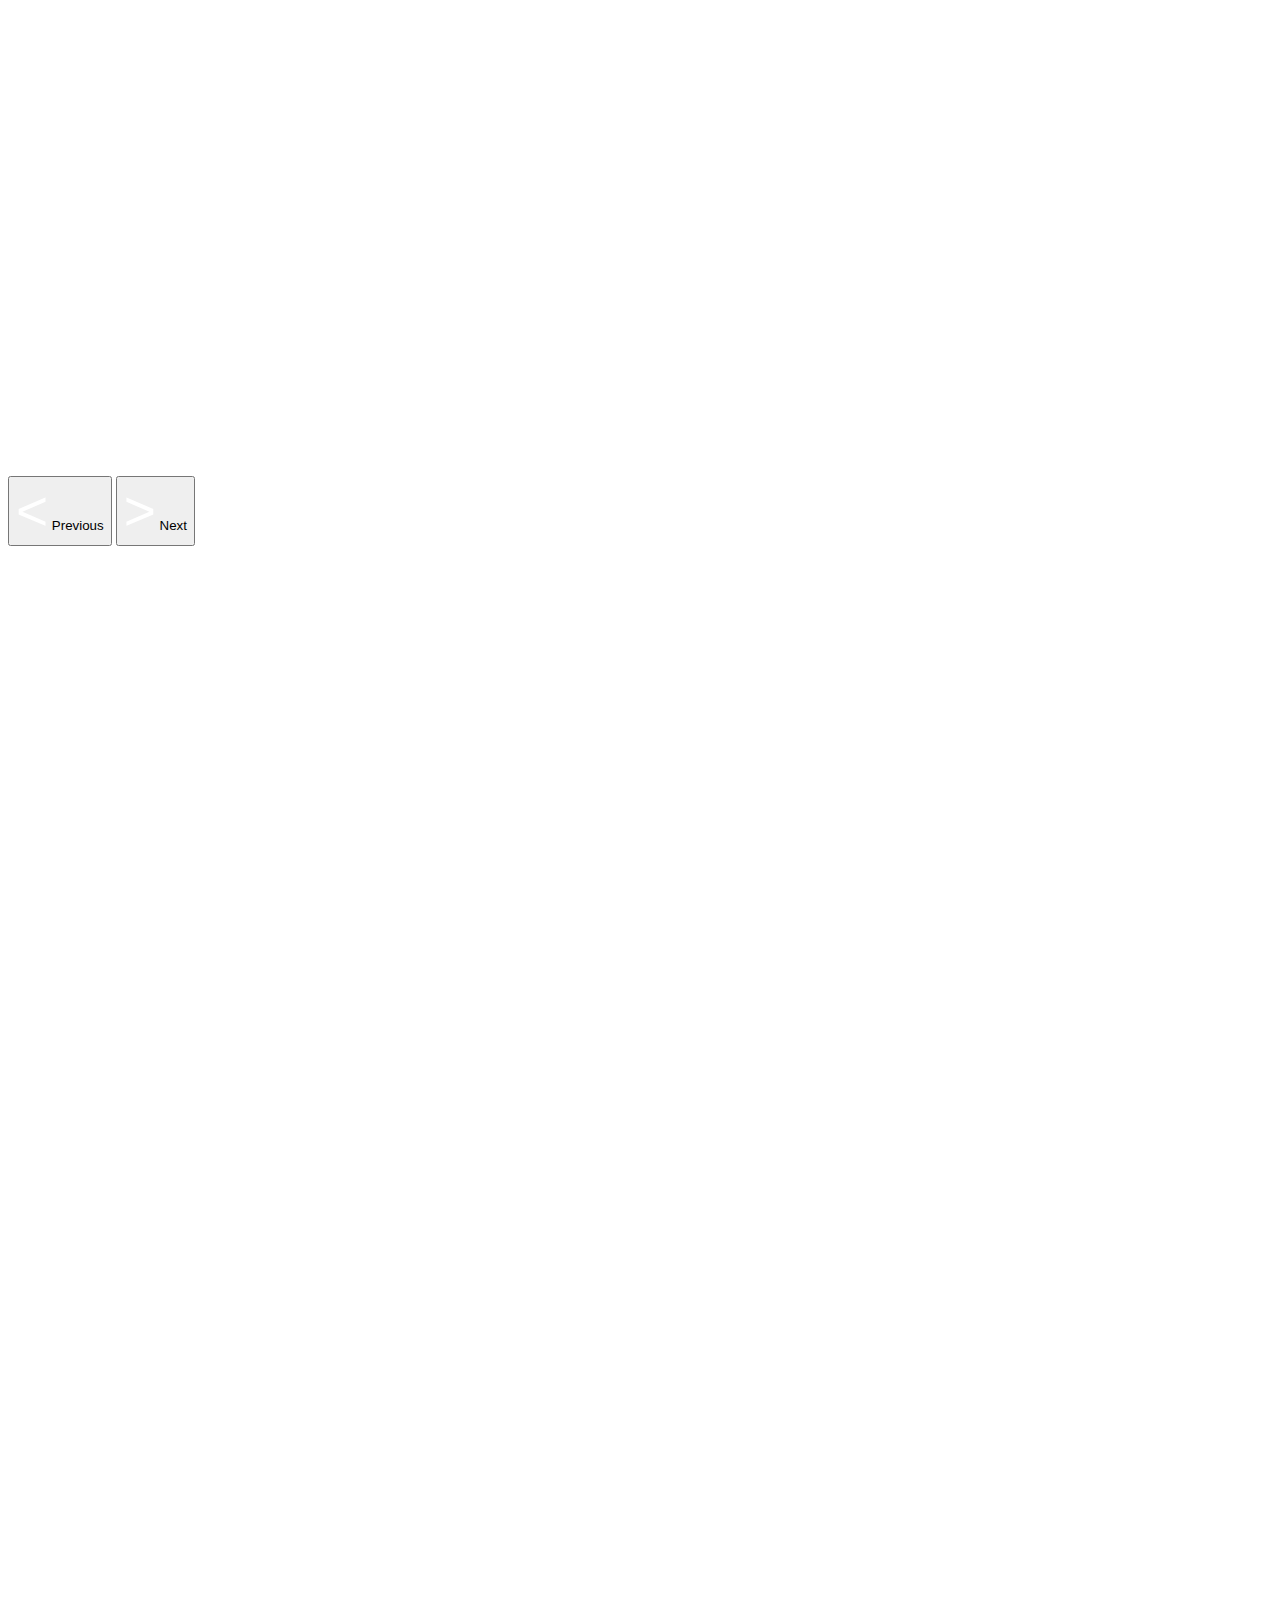
==== commit 80dbb466: "changes" ====
--- a/index.html
+++ b/index.html
@@ -100,9 +100,6 @@
     </nav>
 
 
-
-
-
     <!--MAIN CAROUSEL-->
     <div id="carousel-main" class="carousel slide" data-bs-ride="carousel" data-bs-interval="3500">
 
@@ -164,7 +161,8 @@
     <!-- BANNER 2 -->
     <div class="container-fluid banner-box my-3">
         <img src="img/banner-2-lg.webp" class="img-fluid d-none d-md-block d-lg-block" alt="">
-        <img src="img/banner2-sm.webp" class="img-fluid d-block d-md-none d-lg-none" alt="">    </div>
+        <img src="img/banner2-sm.webp" class="img-fluid d-block d-md-none d-lg-none" alt="">
+    </div>
 
 
     <!-- CAROUSEL-2 -->
@@ -437,7 +435,7 @@
         </div>
     </div>
 
-    <div class="carouselSMNEWS d-block d-md-none d-lg-none">
+    <div class="carouselSMNEWS d-block d-md-none d-lg-none p-1">
         <div id="carouselSMNEWS" class="carousel slide">
             <div class="carousel-indicators">
                 <button type="button" data-bs-target="#carouselSMNEWS" data-bs-slide-to="0" class="active"
@@ -450,6 +448,8 @@
                     aria-label="Slide 4"></button>
                 <button type="button" data-bs-target="#carouselSMNEWS" data-bs-slide-to="4"
                     aria-label="Slide 5"></button>
+                    <button type="button" data-bs-target="#carouselSMNEWS" data-bs-slide-to="5"
+                    aria-label="Slide 6"></button>
             </div>
             <div class="carousel-inner">
                 <div class="carousel-item active">
@@ -466,6 +466,9 @@
                 </div>
                 <div class="carousel-item">
                     <img src="img/novedades-5.webp" class="d-block w-100" alt="...">
+                </div>
+                <div class="carousel-item">
+                    <img src="img/novedades-6.webp" class="d-block w-100" alt="...">
                 </div>
             </div>
             <div class="container d-none d-lg-block d-xl-block">
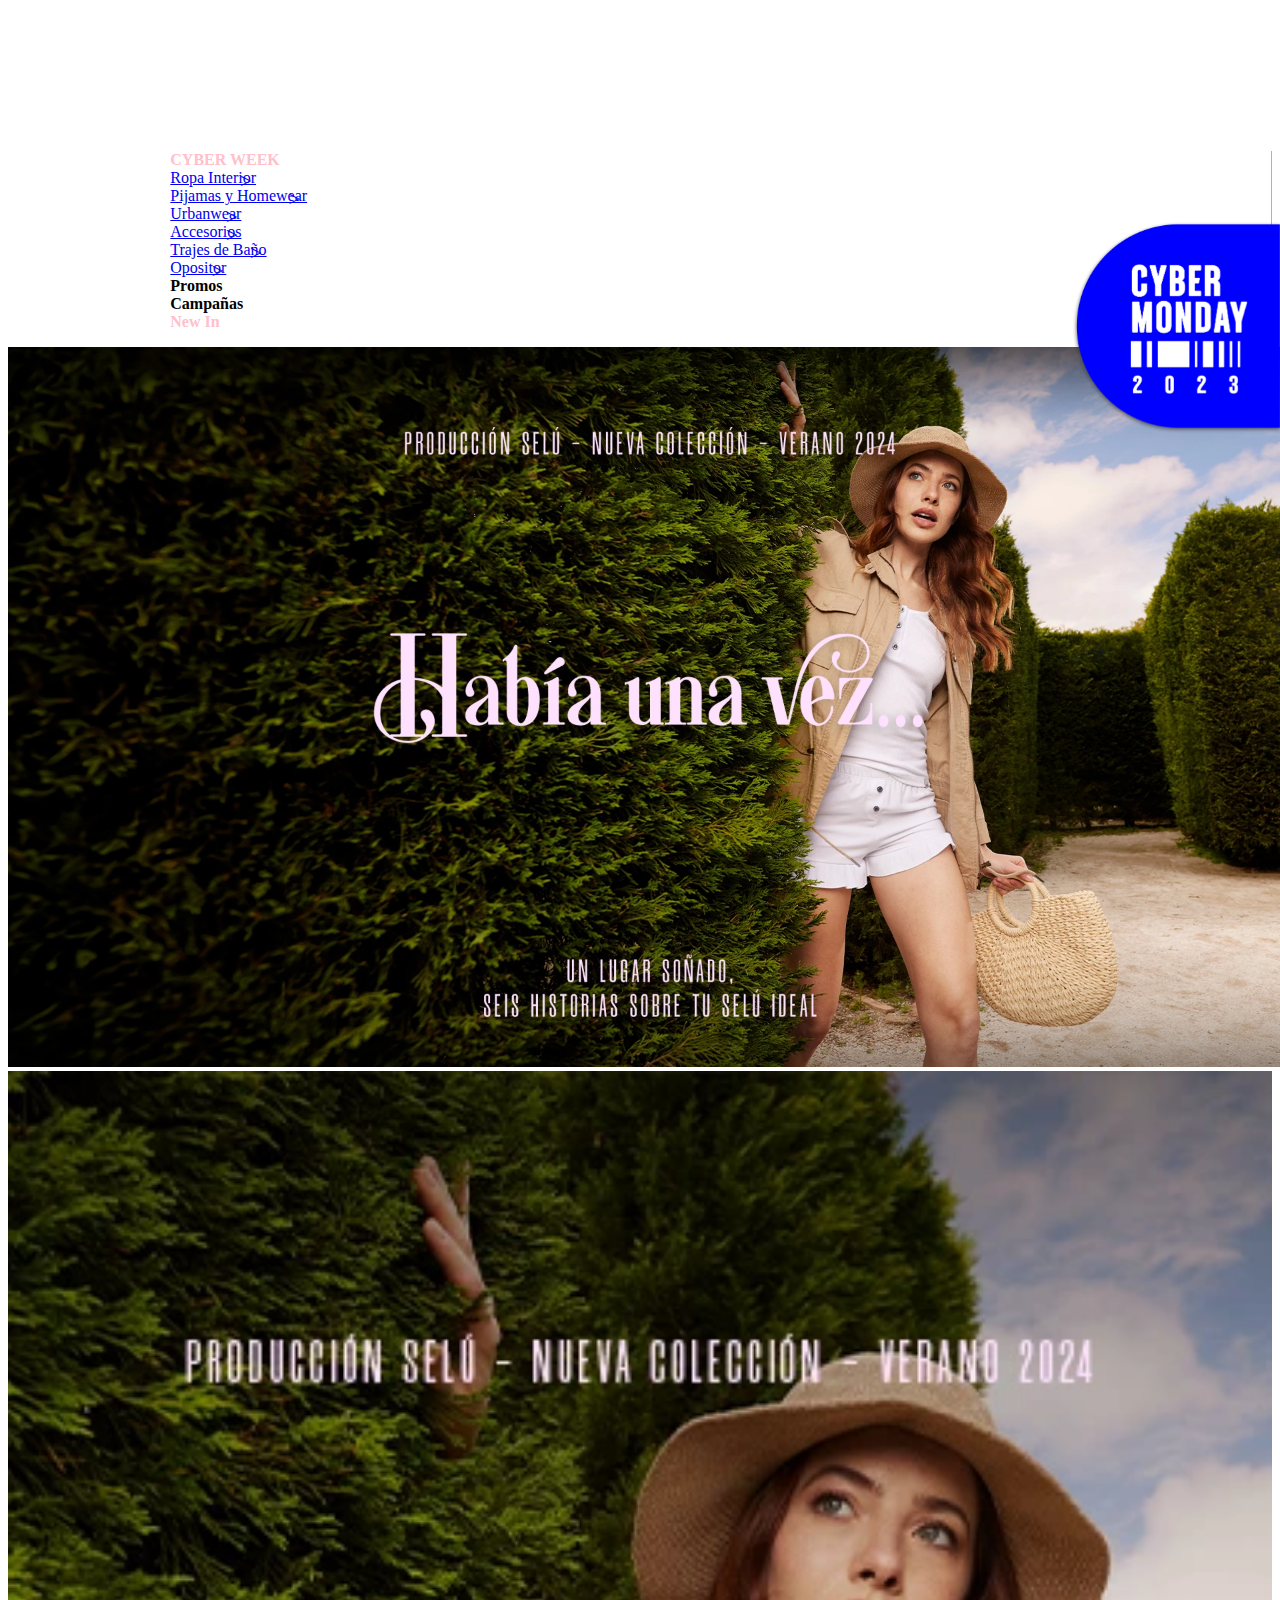
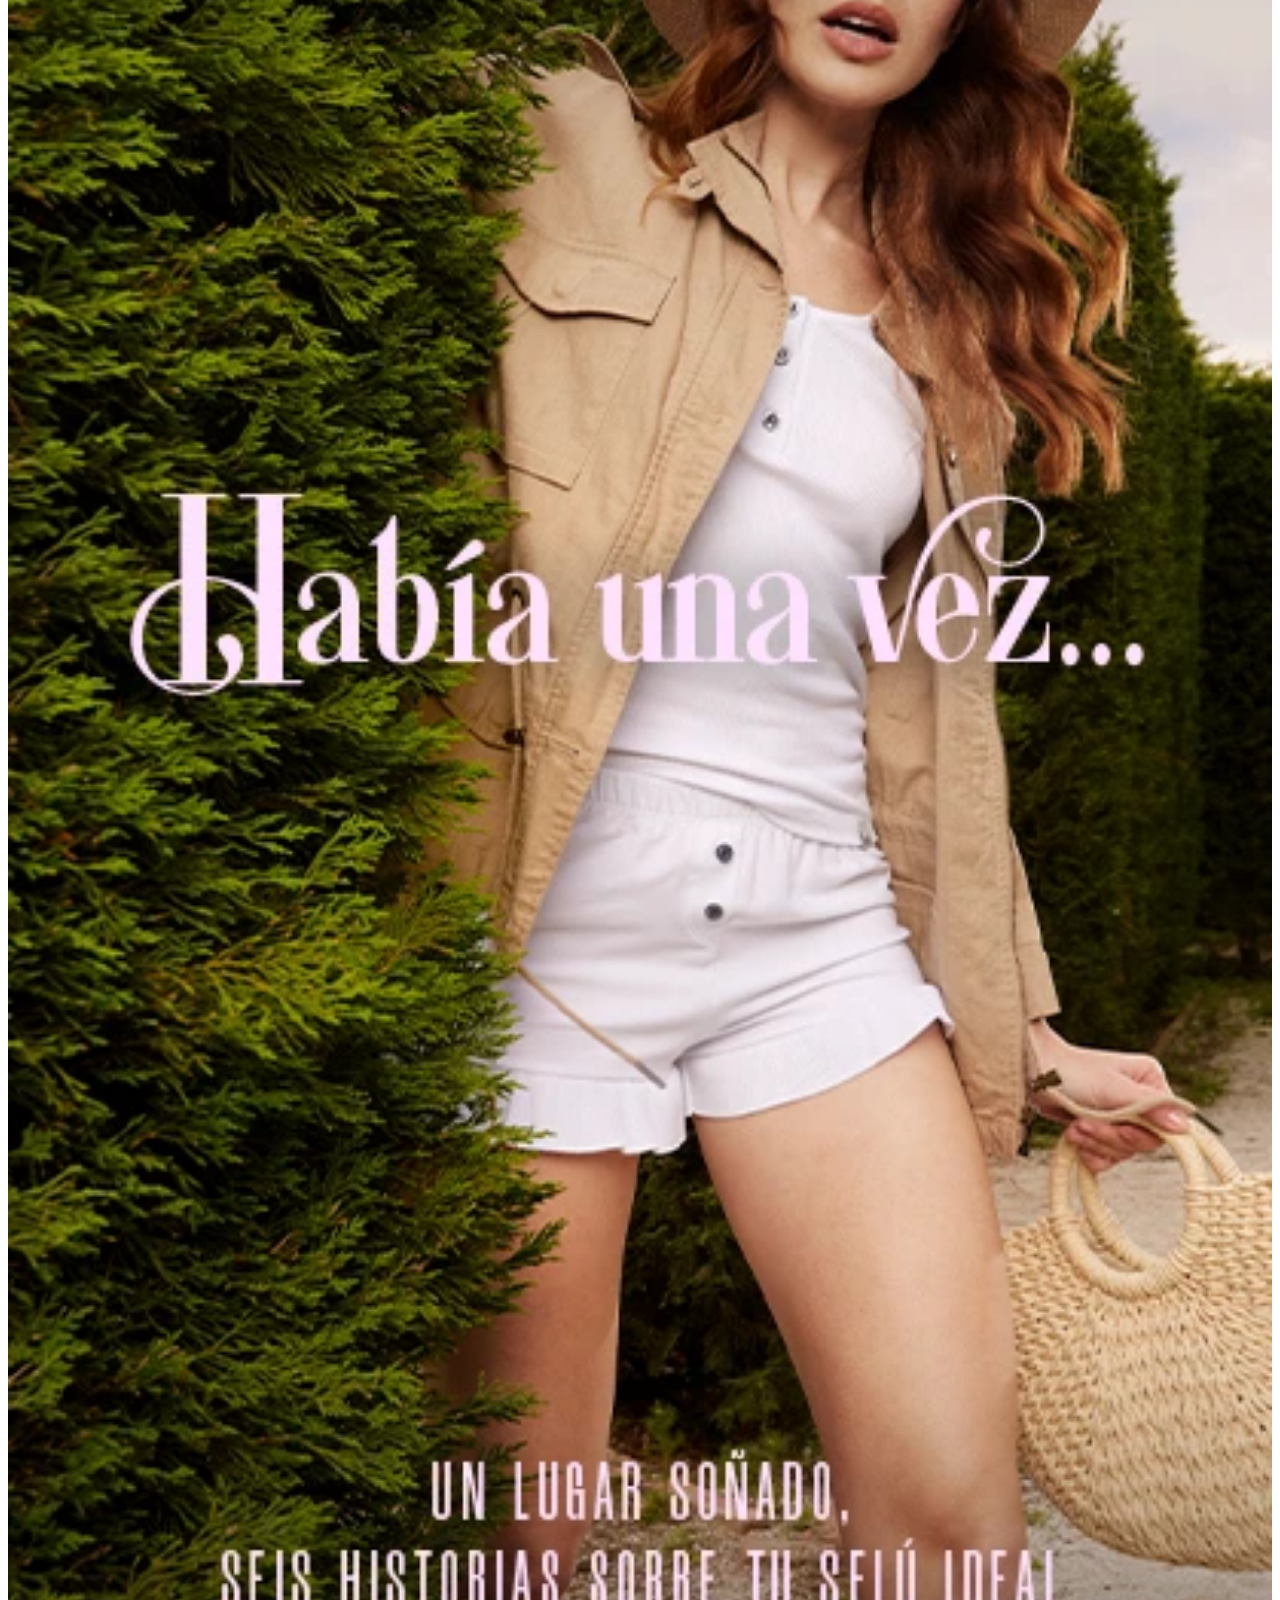
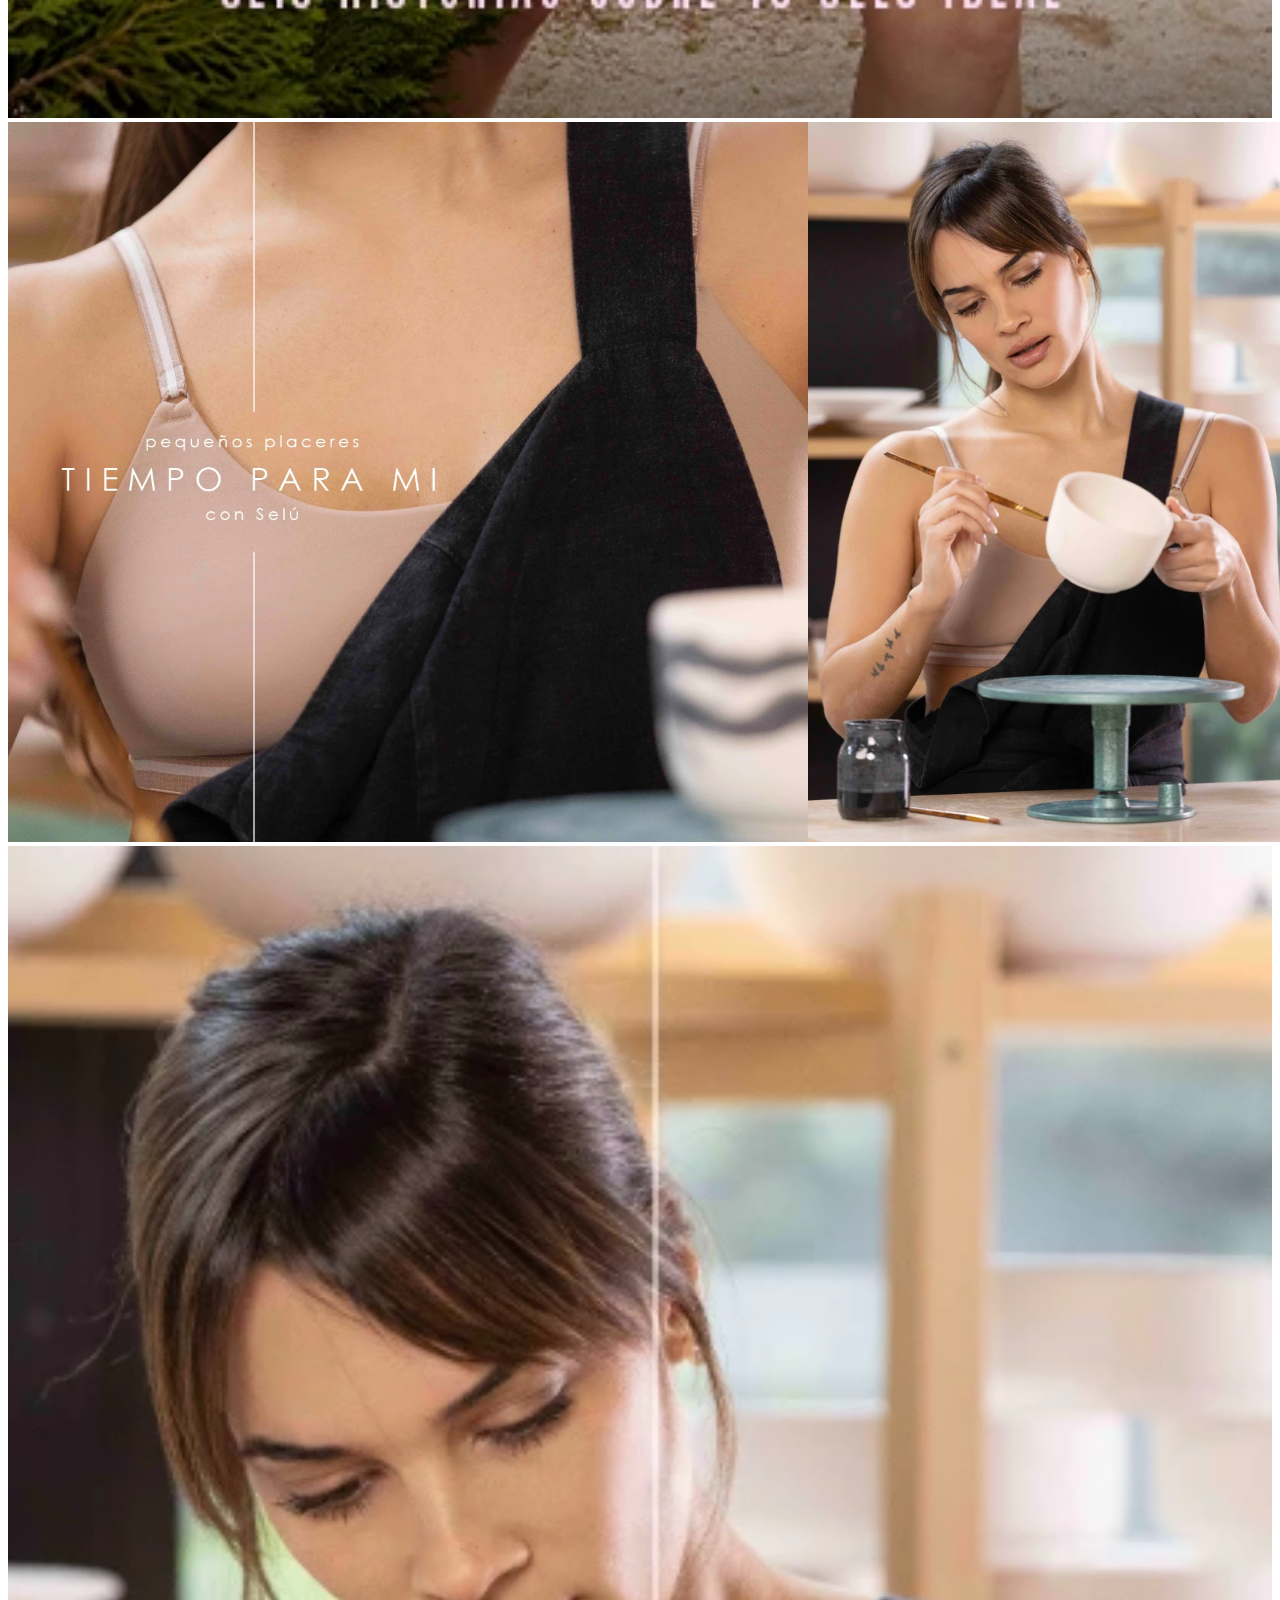
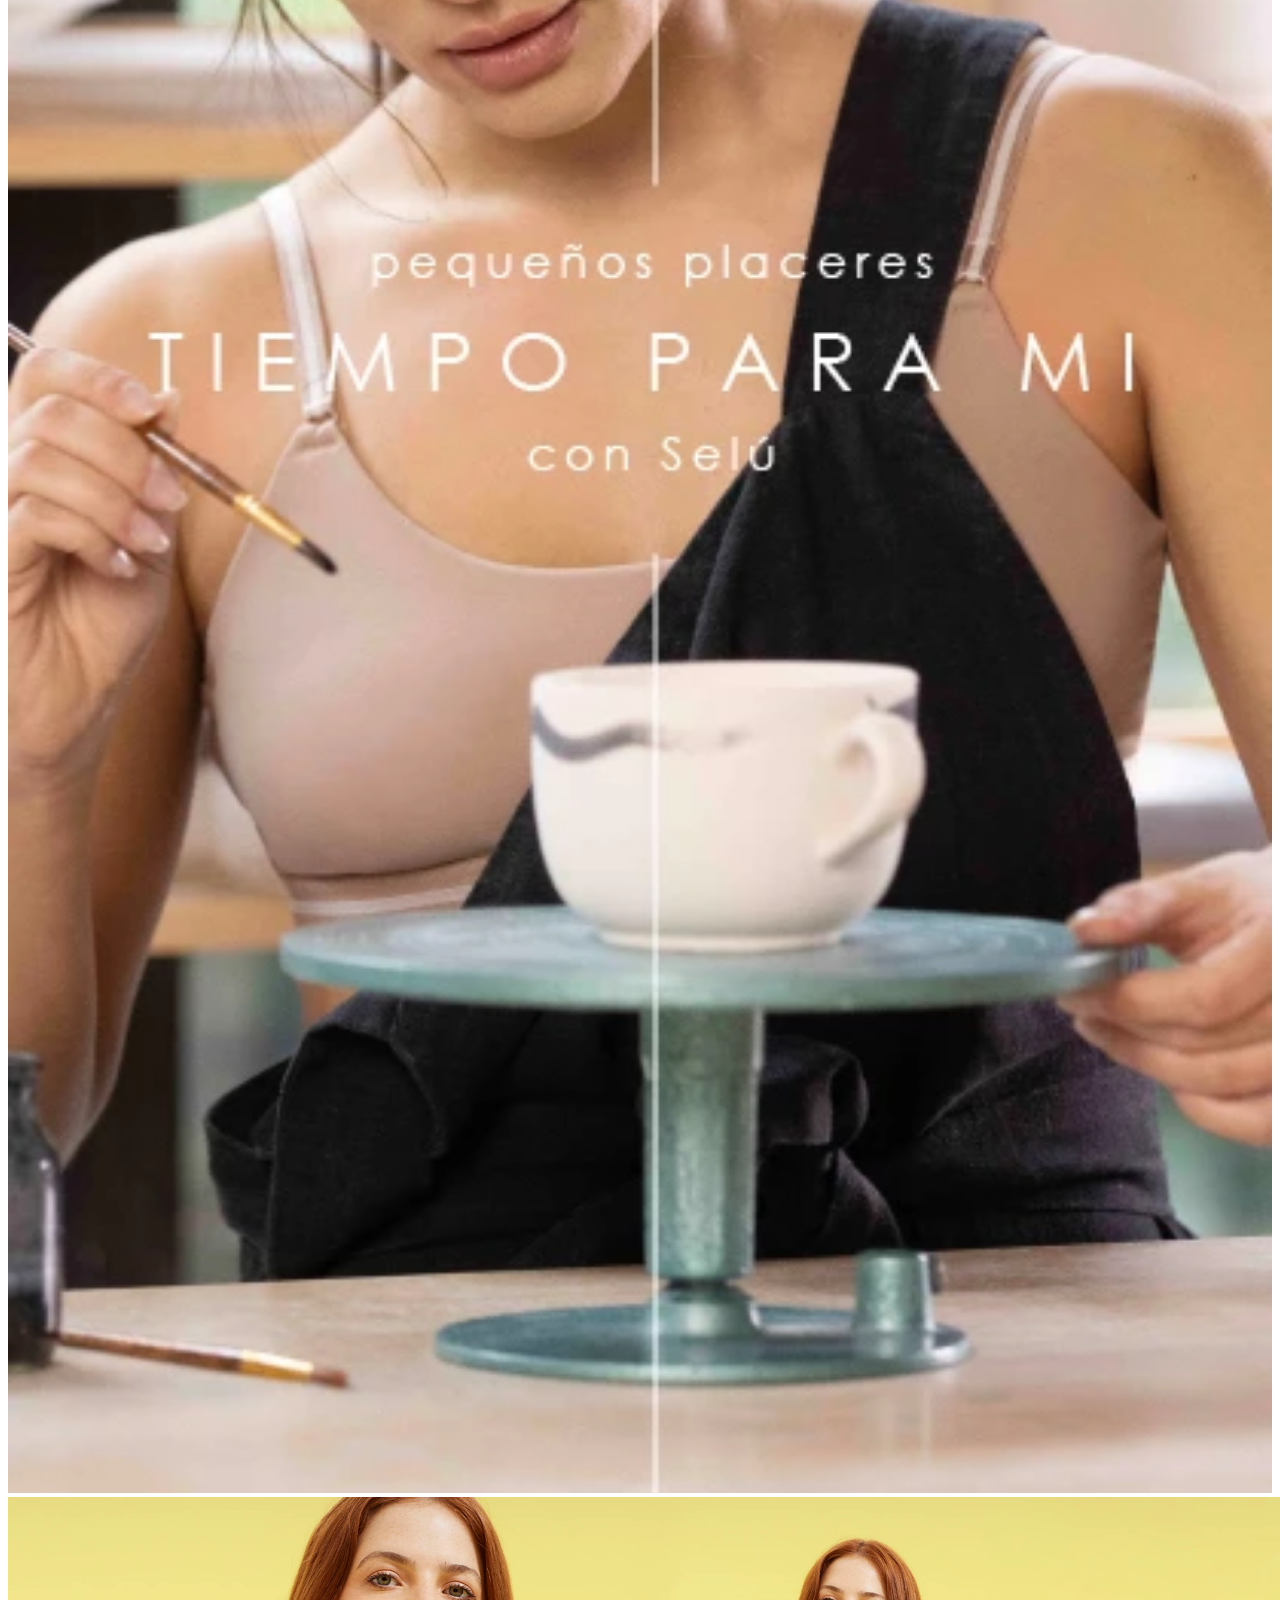
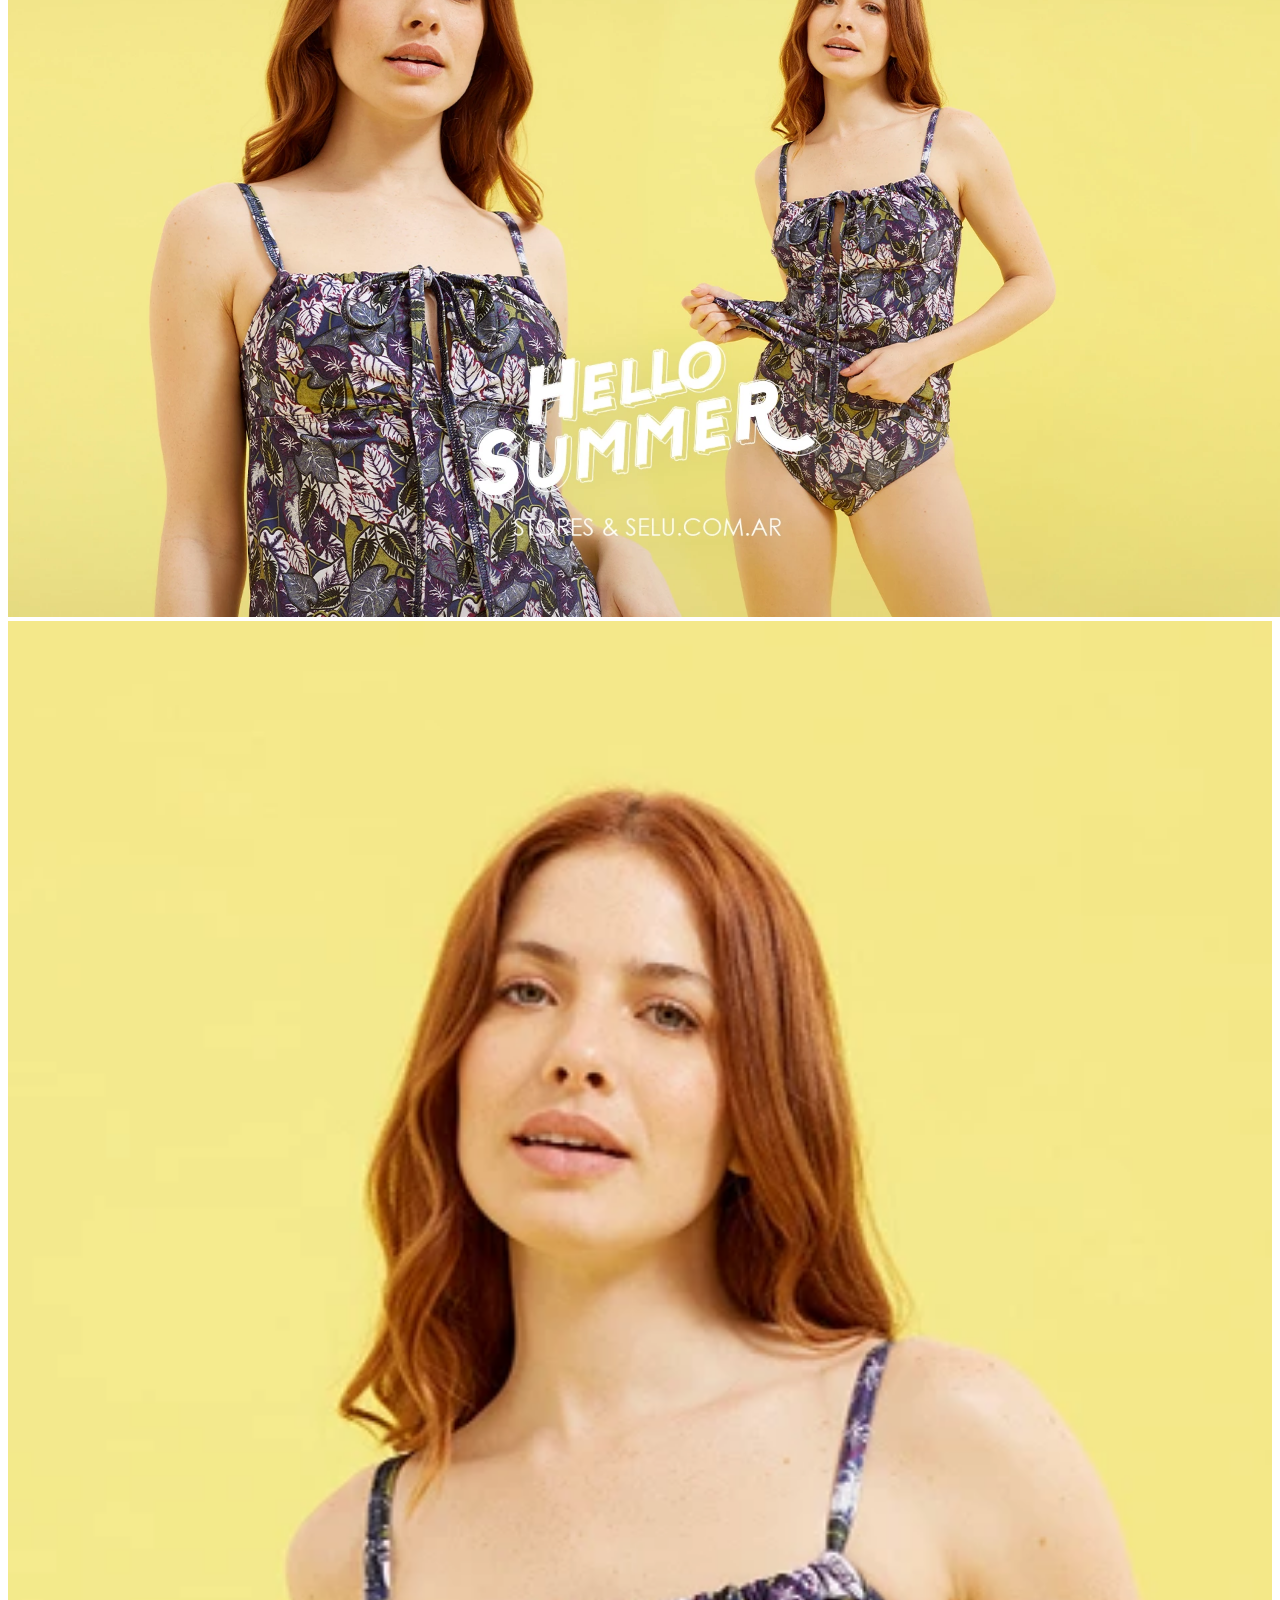
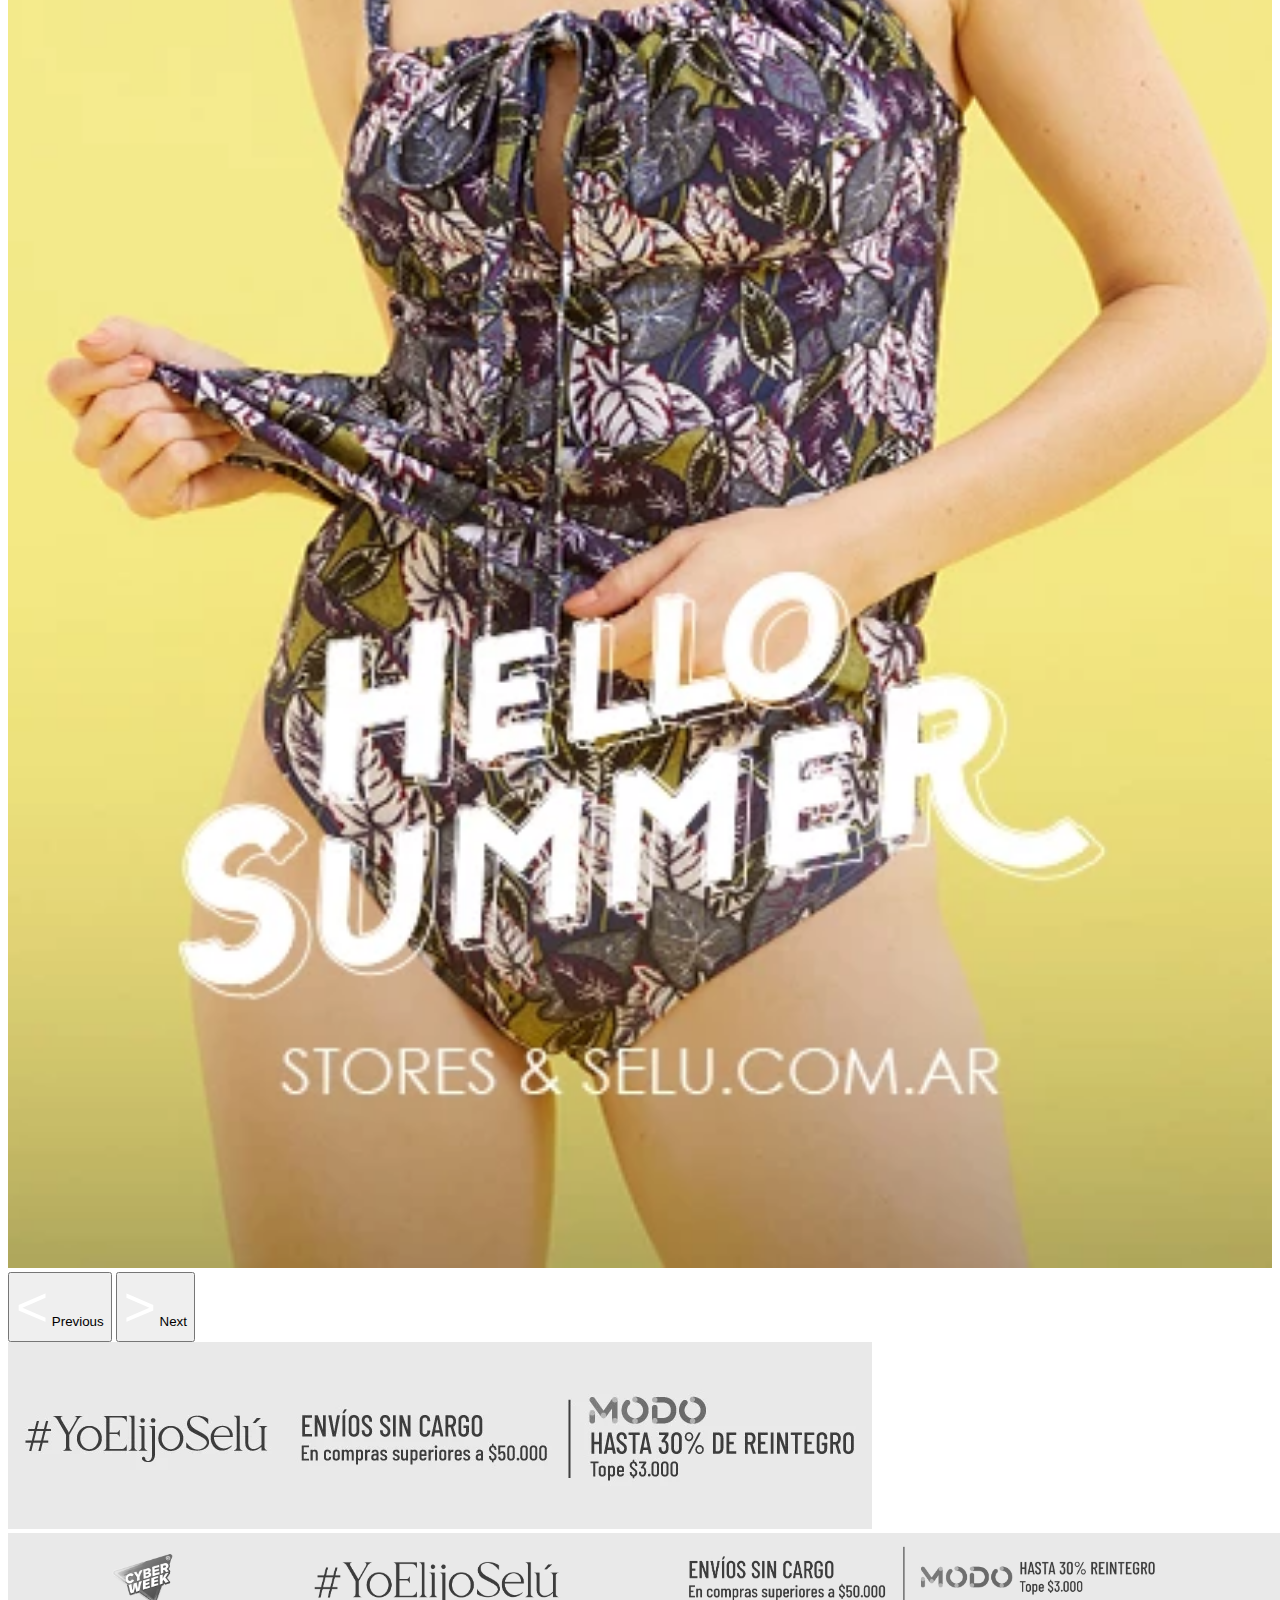
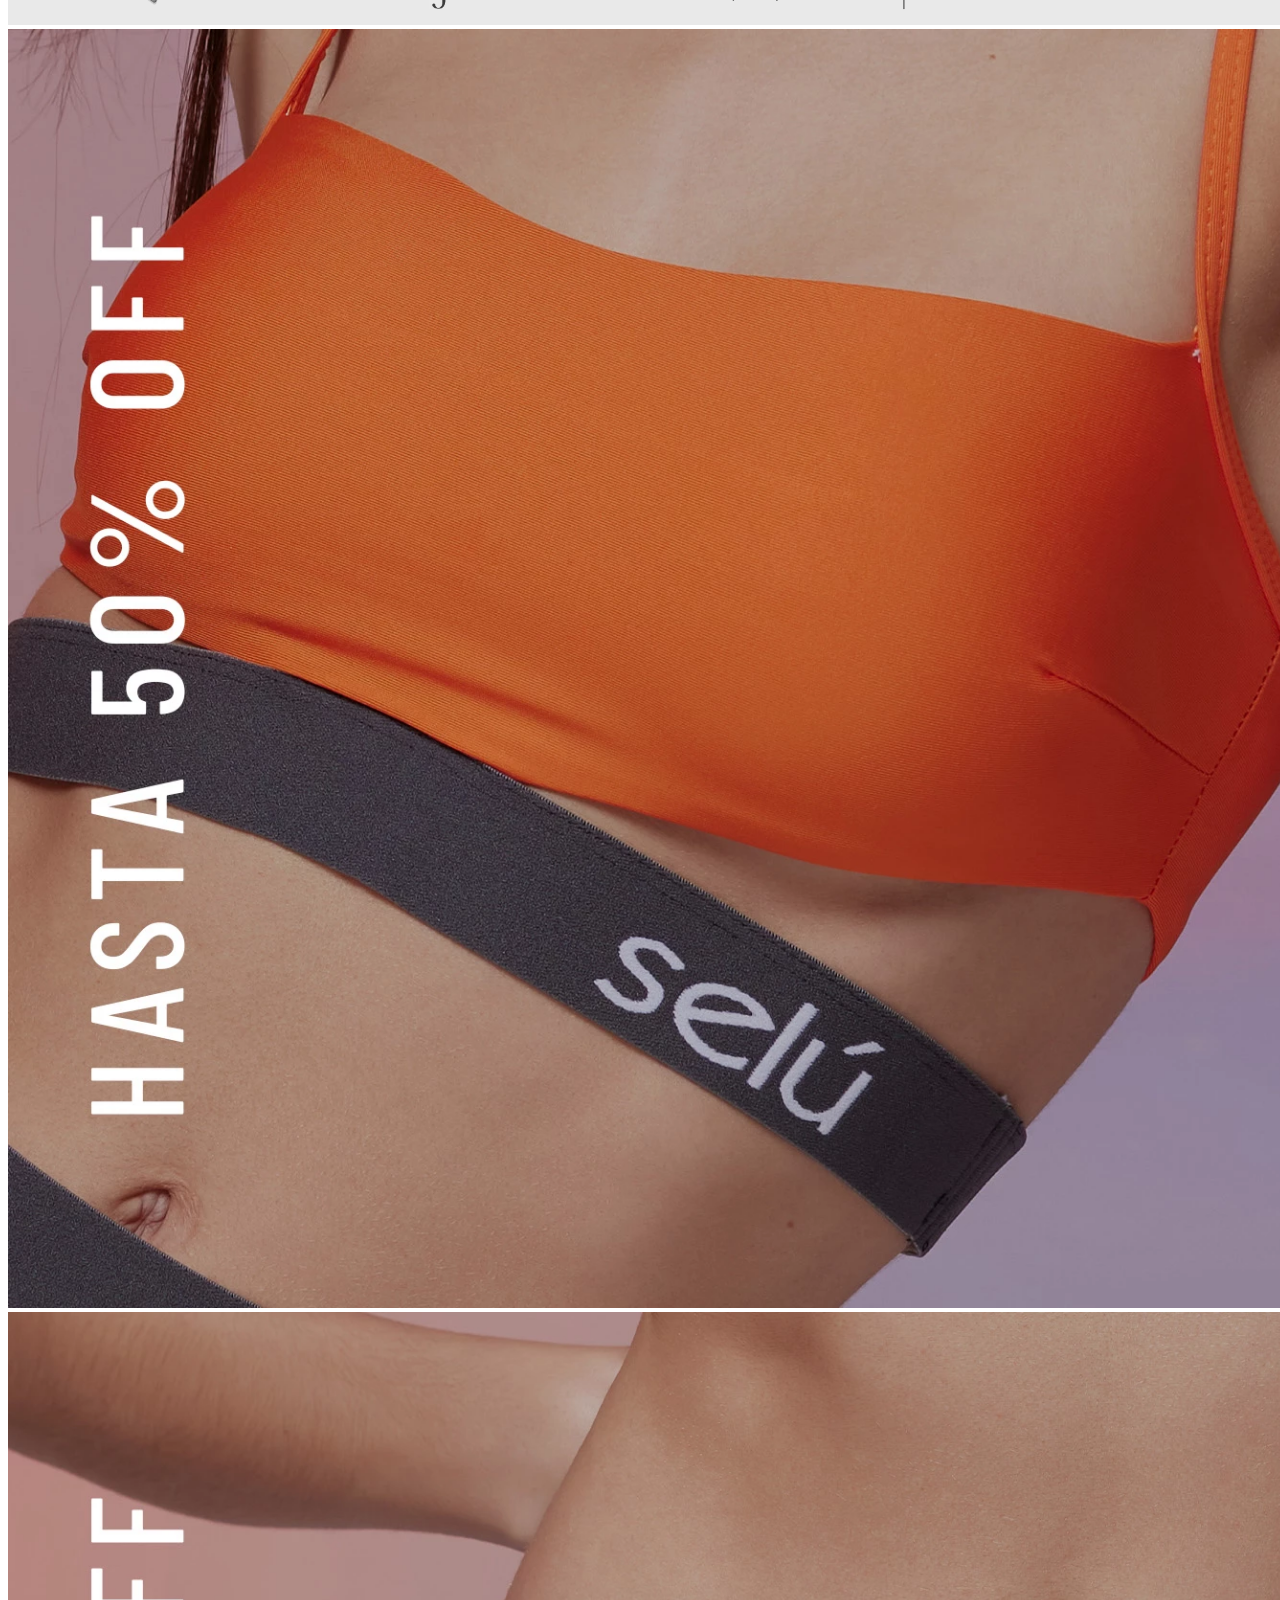
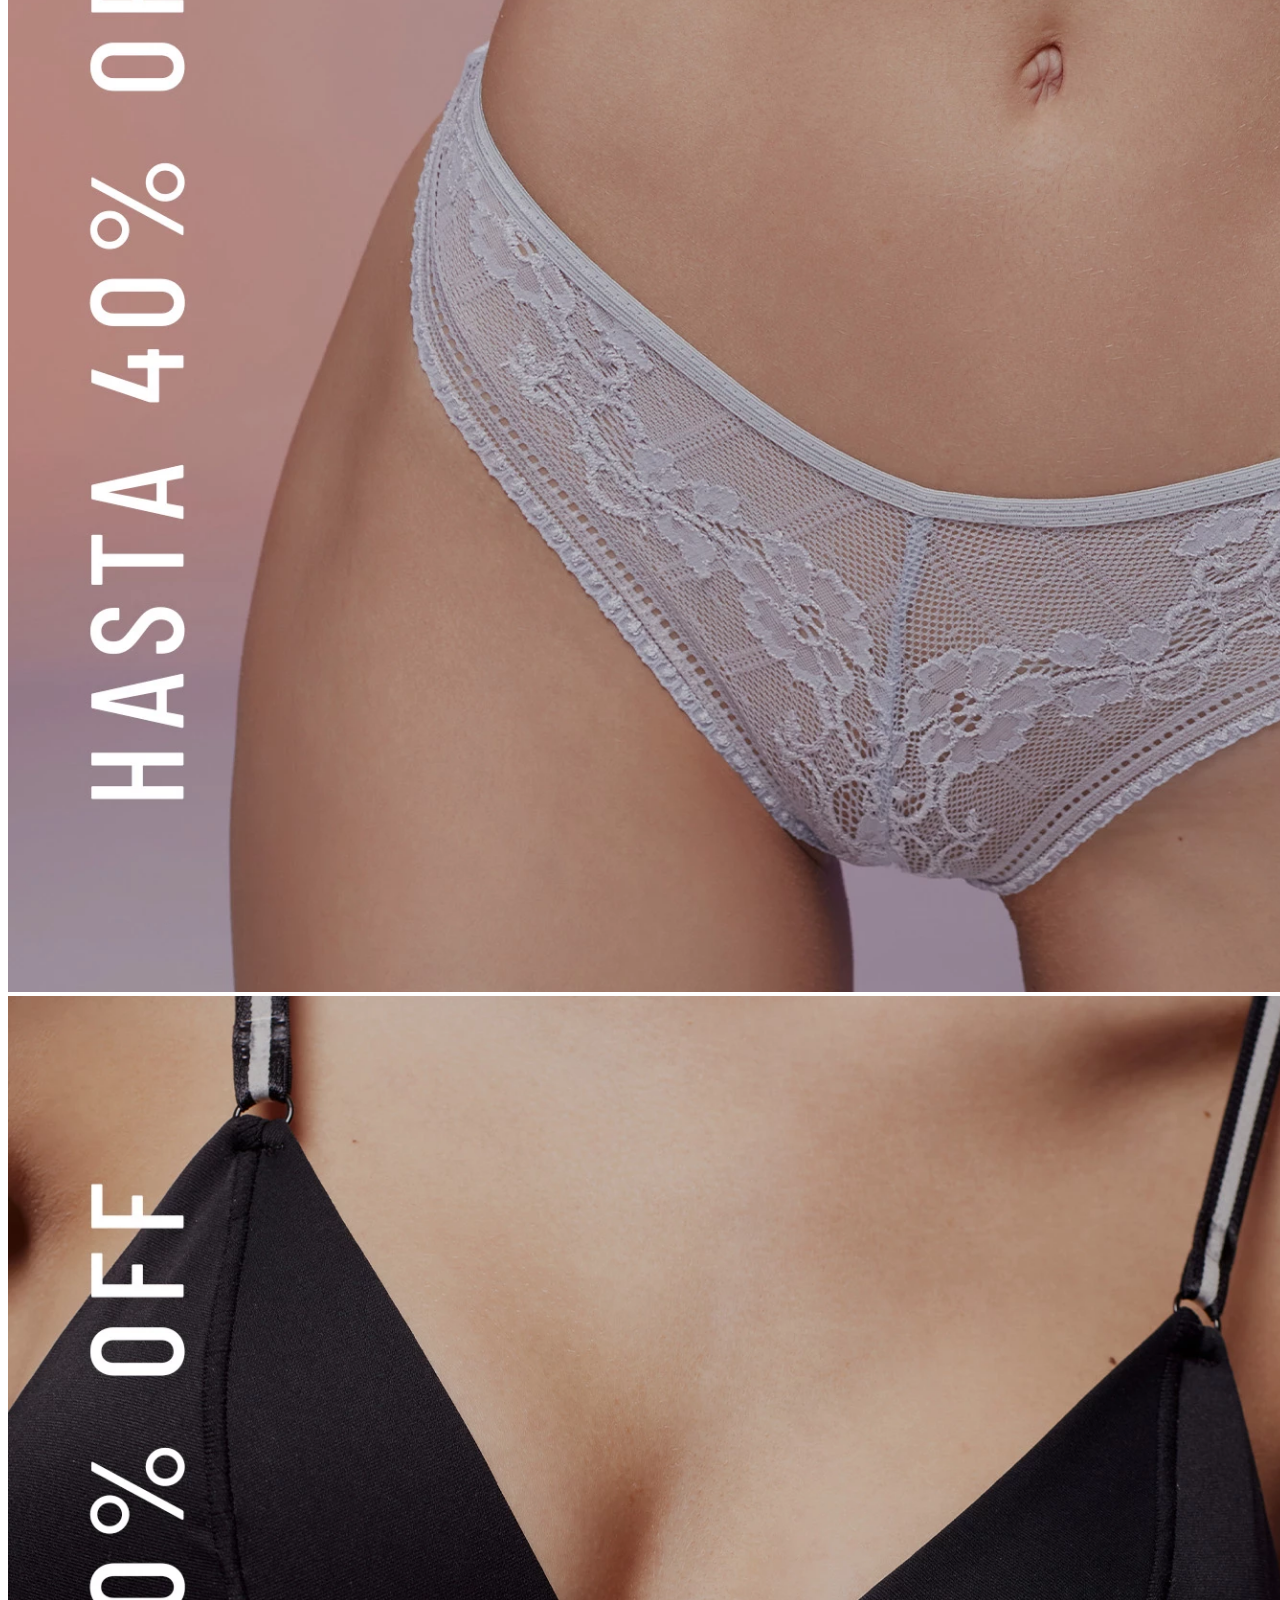
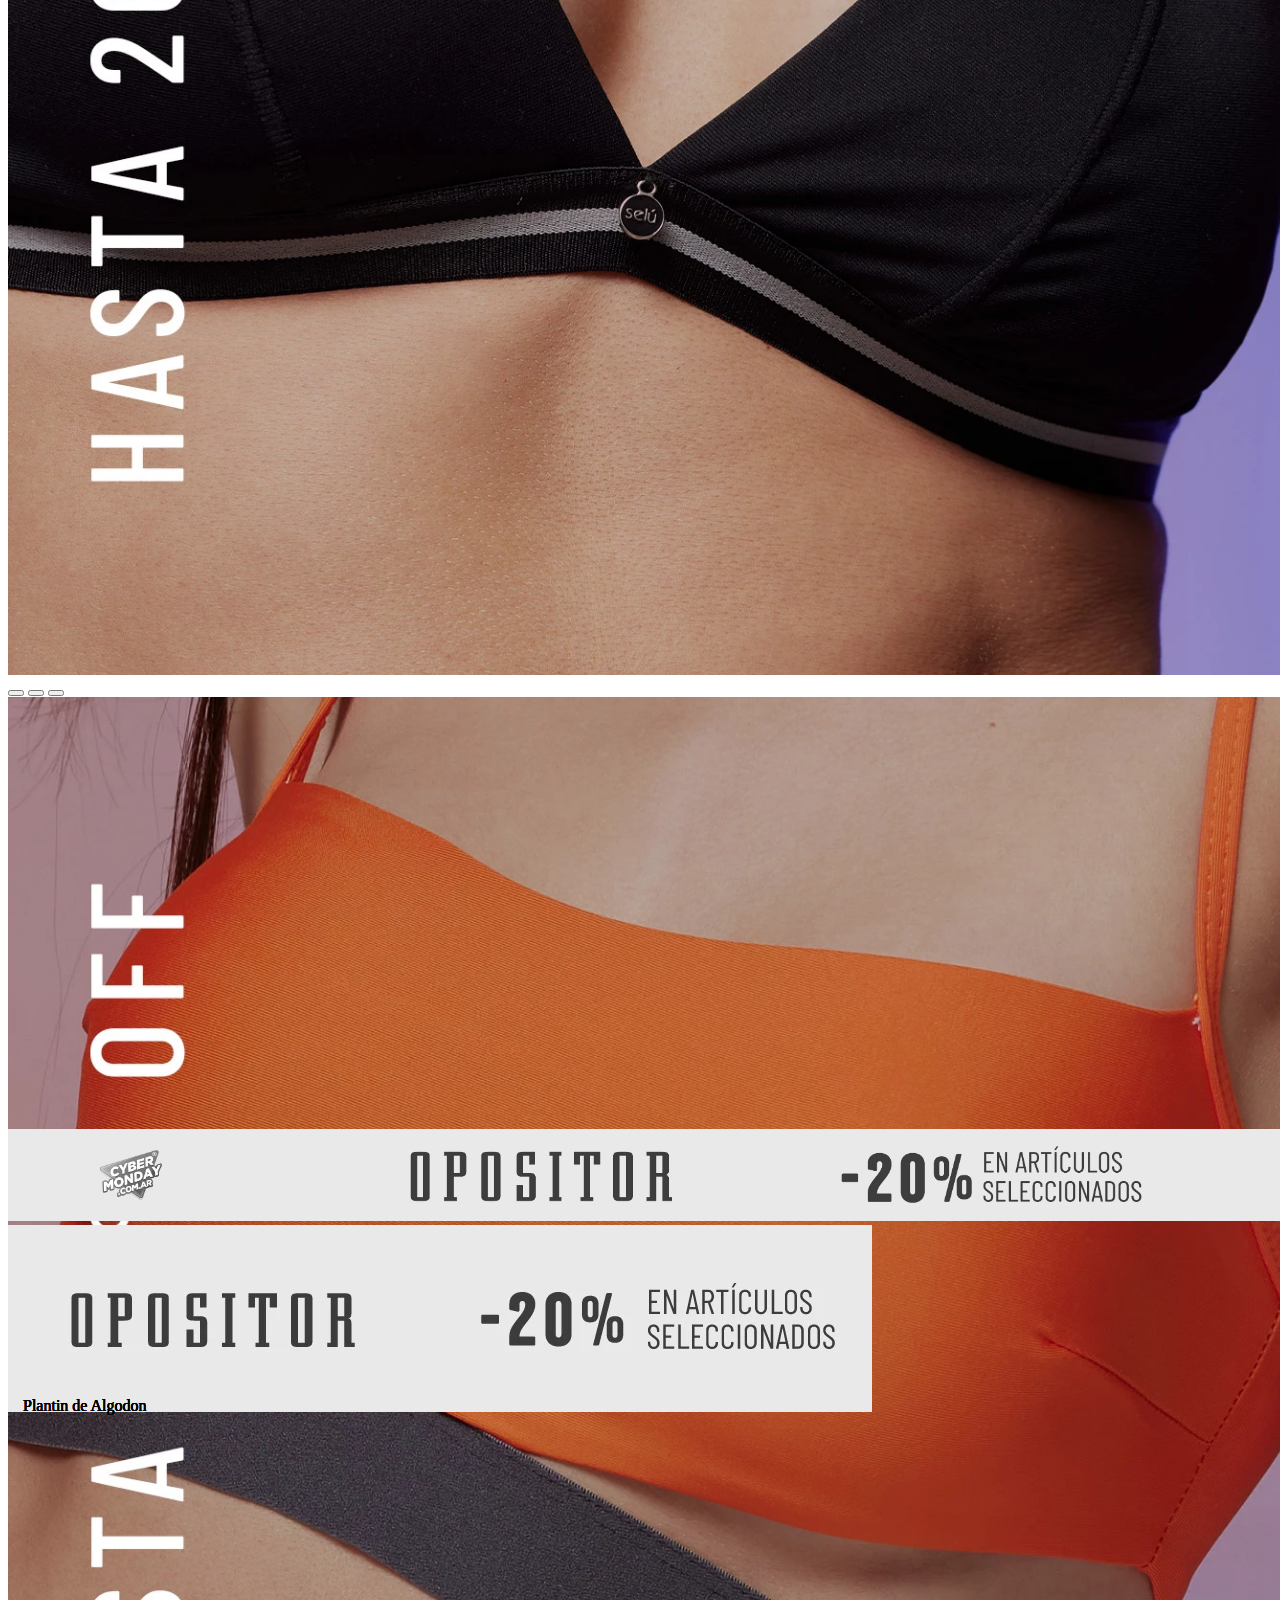
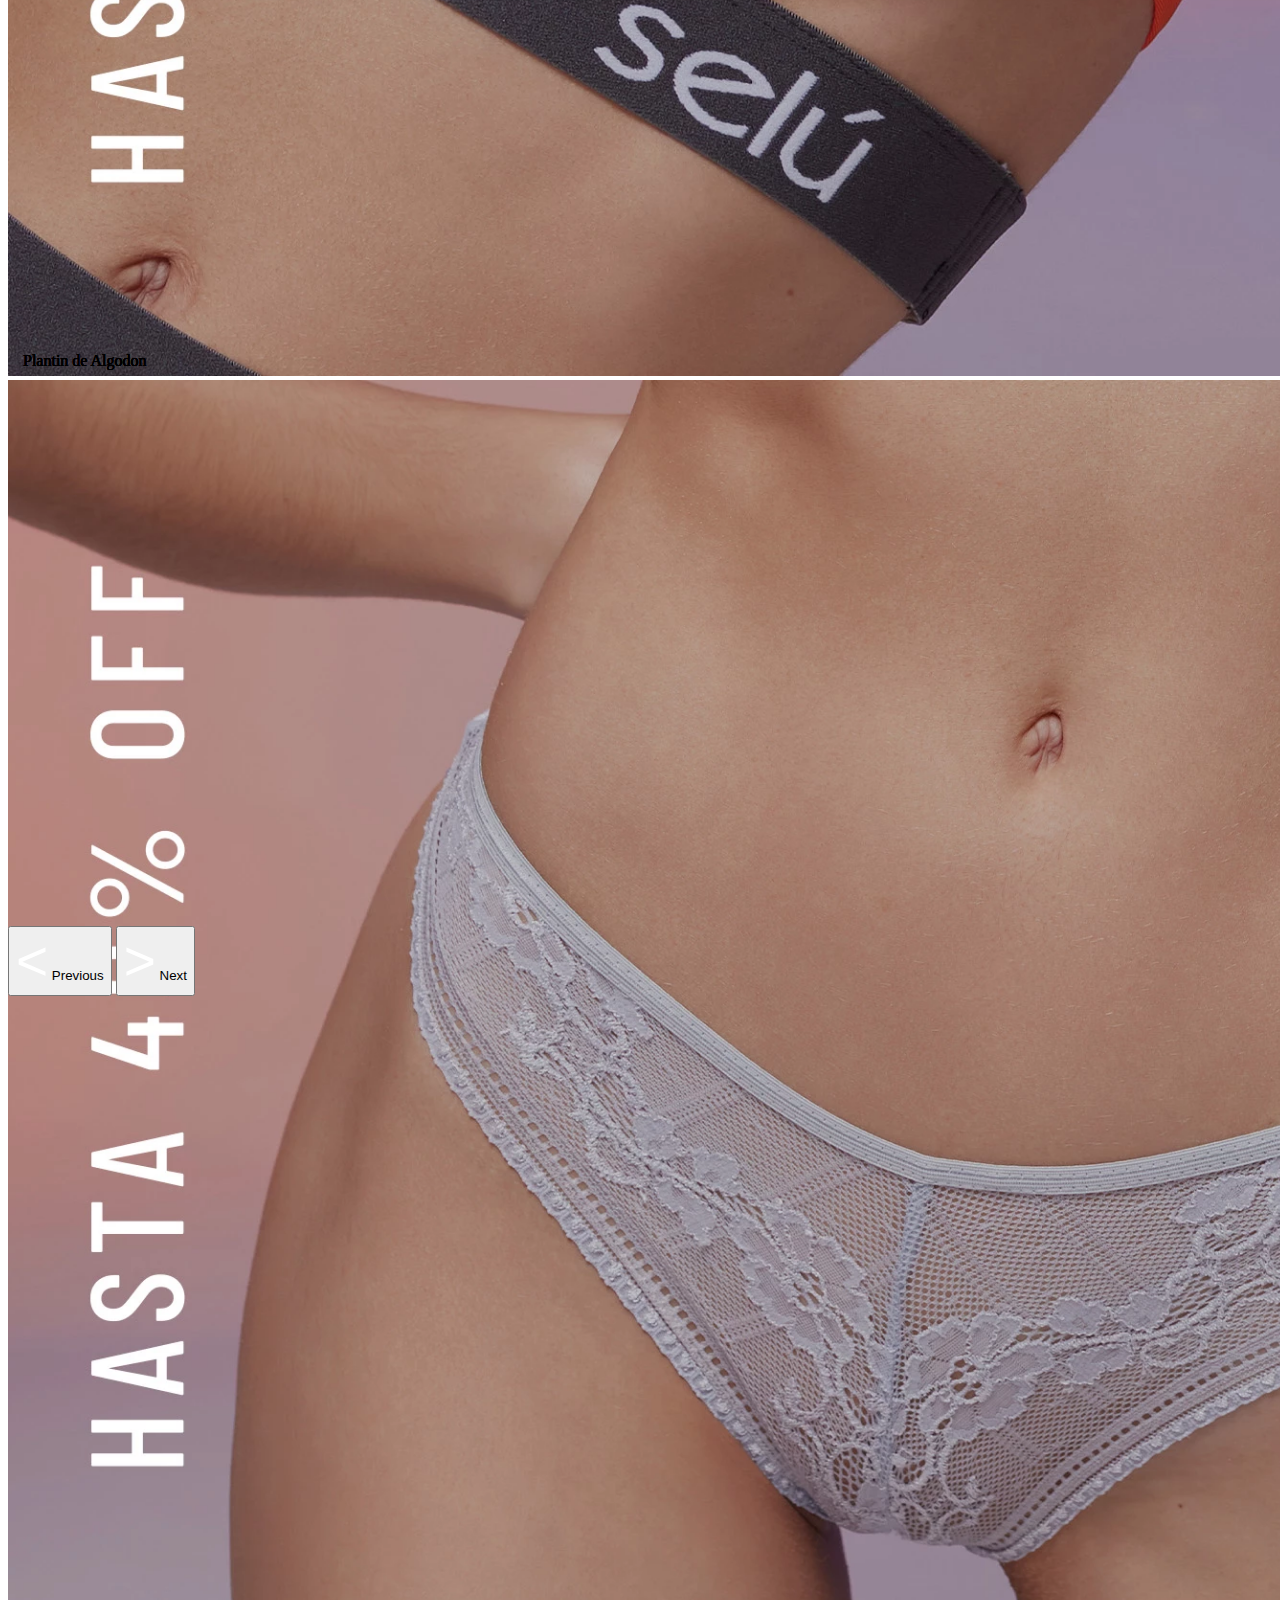
==== commit ef0eb9e3: "changes" ====
--- a/index.html
+++ b/index.html
@@ -146,15 +146,40 @@
 
     </div>
 
-    <div class="container-flui row px-3">
-        <div class="col-4">
-            <img src="img/card-1.webp" alt="" class="img-fluid">
-        </div>
-        <div class="col-4">
-            <img src="img/card-2.webp" alt="" class="img-fluid">
-        </div>
-        <div class="col-4">
-            <img src="img/card-3.webp" alt="" class="img-fluid">
+    <div class="container-fluid px-3 d-none d-md-flex d-lg-flex">
+        <div class="row">
+            <div class="col-4">
+                <img src="img/card-1.webp" alt="" class="img-fluid">
+            </div>
+            <div class="col-4">
+                <img src="img/card-2.webp" alt="" class="img-fluid">
+            </div>
+            <div class="col-4">
+                <img src="img/card-3.webp" alt="" class="img-fluid">
+            </div>
+        </div>
+    </div>
+
+    <!-- CAROUSEL - 2-->
+    <div id="carouselExampleIndicators" class="carousel slide d-block d-md-none d-lg-none" style="height: 50vh;">
+        <div class="carousel-indicators">
+            <button type="button" data-bs-target="#carouselExampleIndicators" data-bs-slide-to="0" class="active"
+                aria-current="true" aria-label="Slide 1"></button>
+            <button type="button" data-bs-target="#carouselExampleIndicators" data-bs-slide-to="1"
+                aria-label="Slide 2"></button>
+            <button type="button" data-bs-target="#carouselExampleIndicators" data-bs-slide-to="2"
+                aria-label="Slide 3"></button>
+        </div>
+        <div class="carousel-inner">
+            <div class="carousel-item active">
+                <img src="img/card-1.webp" class="d-block w-100" alt="...">
+            </div>
+            <div class="carousel-item">
+                <img src="img/card-2.webp" class="d-block w-100" alt="...">
+            </div>
+            <div class="carousel-item">
+                <img src="img/card-3.webp" class="d-block w-100" alt="...">
+            </div>
         </div>
     </div>
 
@@ -448,7 +473,7 @@
                     aria-label="Slide 4"></button>
                 <button type="button" data-bs-target="#carouselSMNEWS" data-bs-slide-to="4"
                     aria-label="Slide 5"></button>
-                    <button type="button" data-bs-target="#carouselSMNEWS" data-bs-slide-to="5"
+                <button type="button" data-bs-target="#carouselSMNEWS" data-bs-slide-to="5"
                     aria-label="Slide 6"></button>
             </div>
             <div class="carousel-inner">
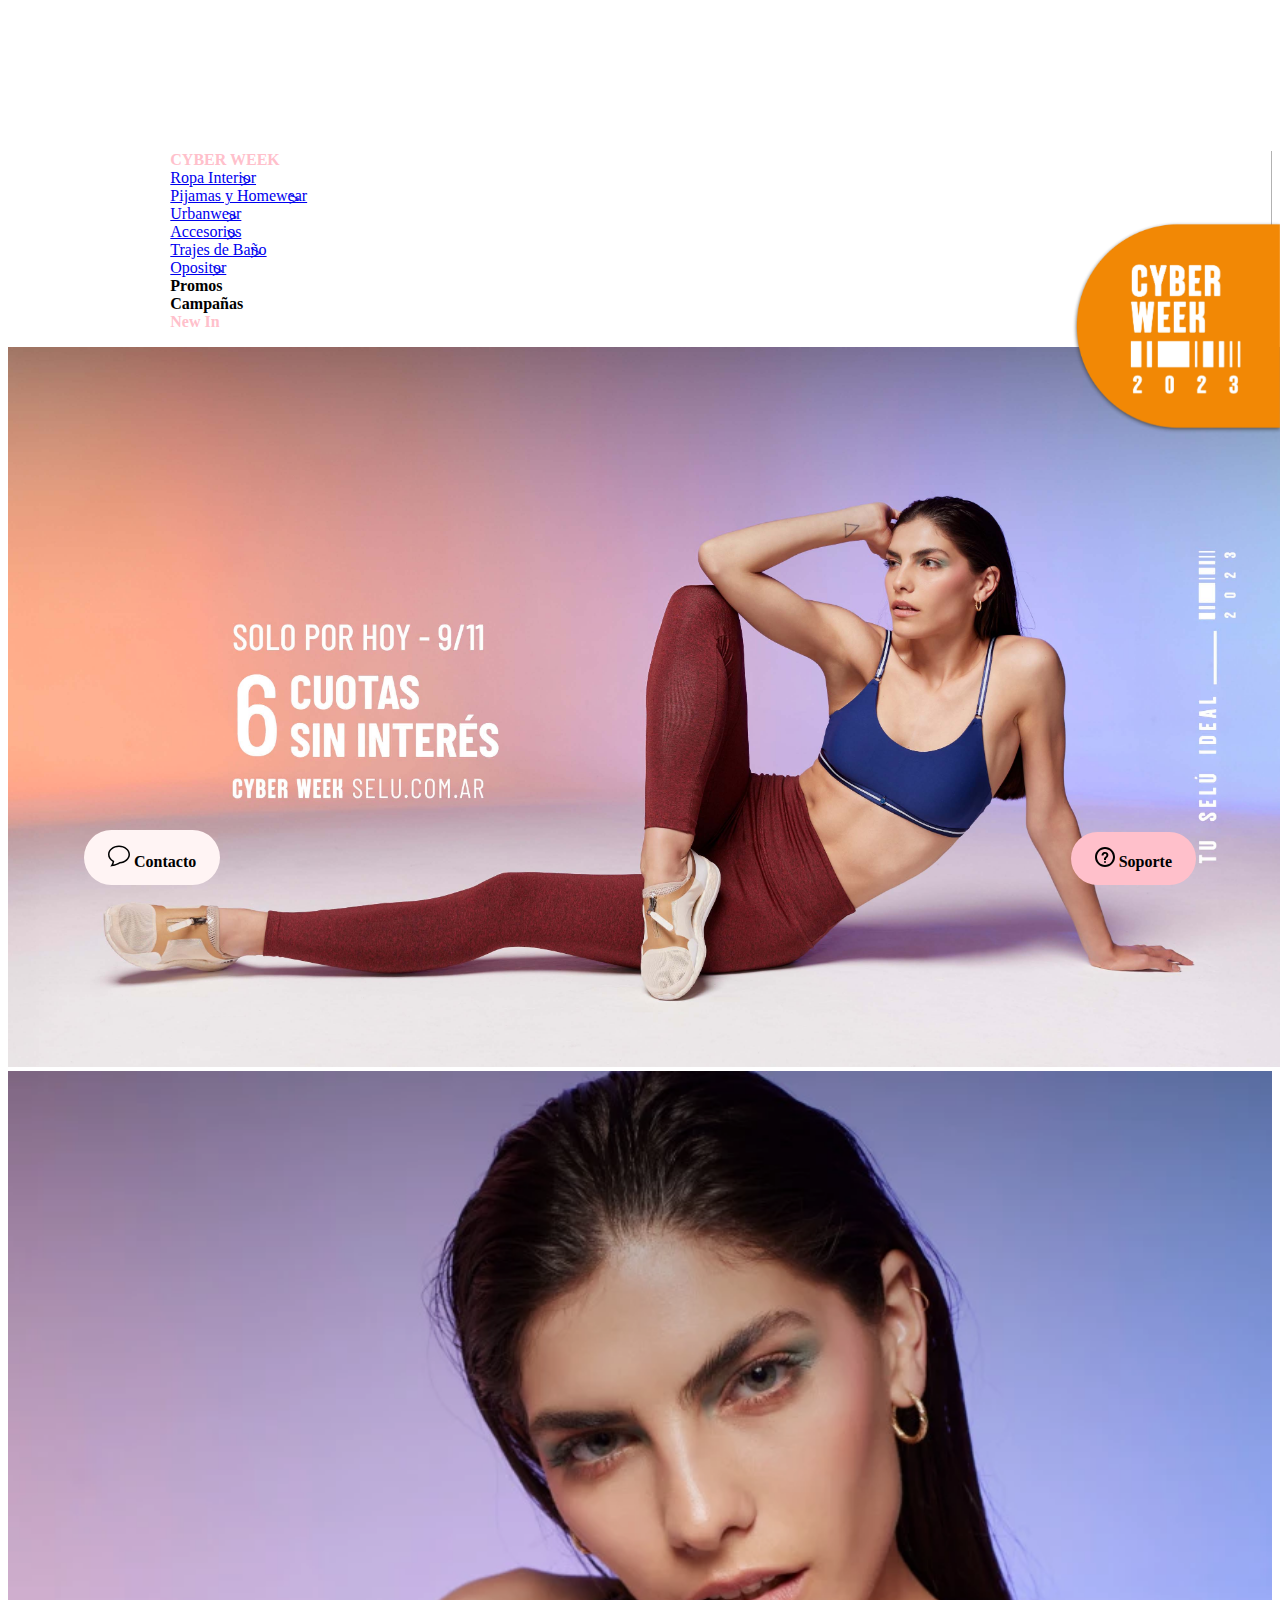
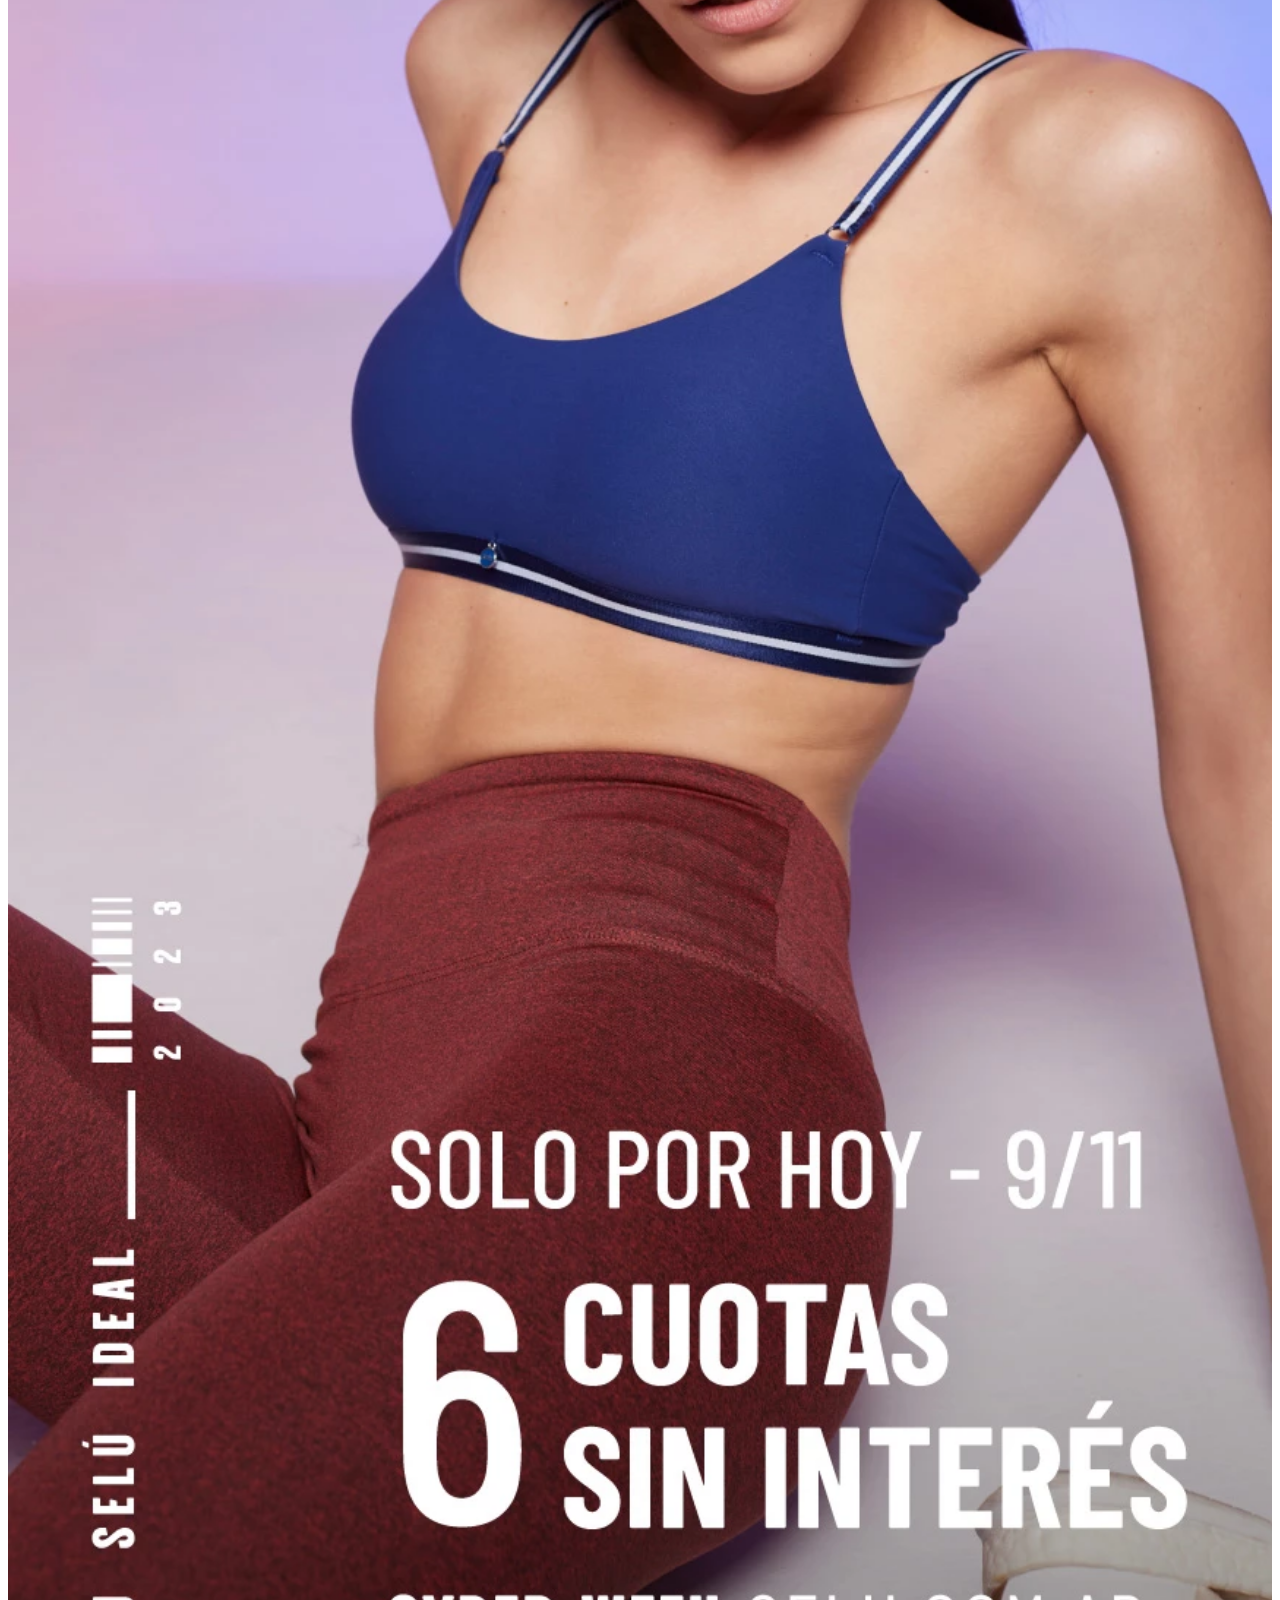
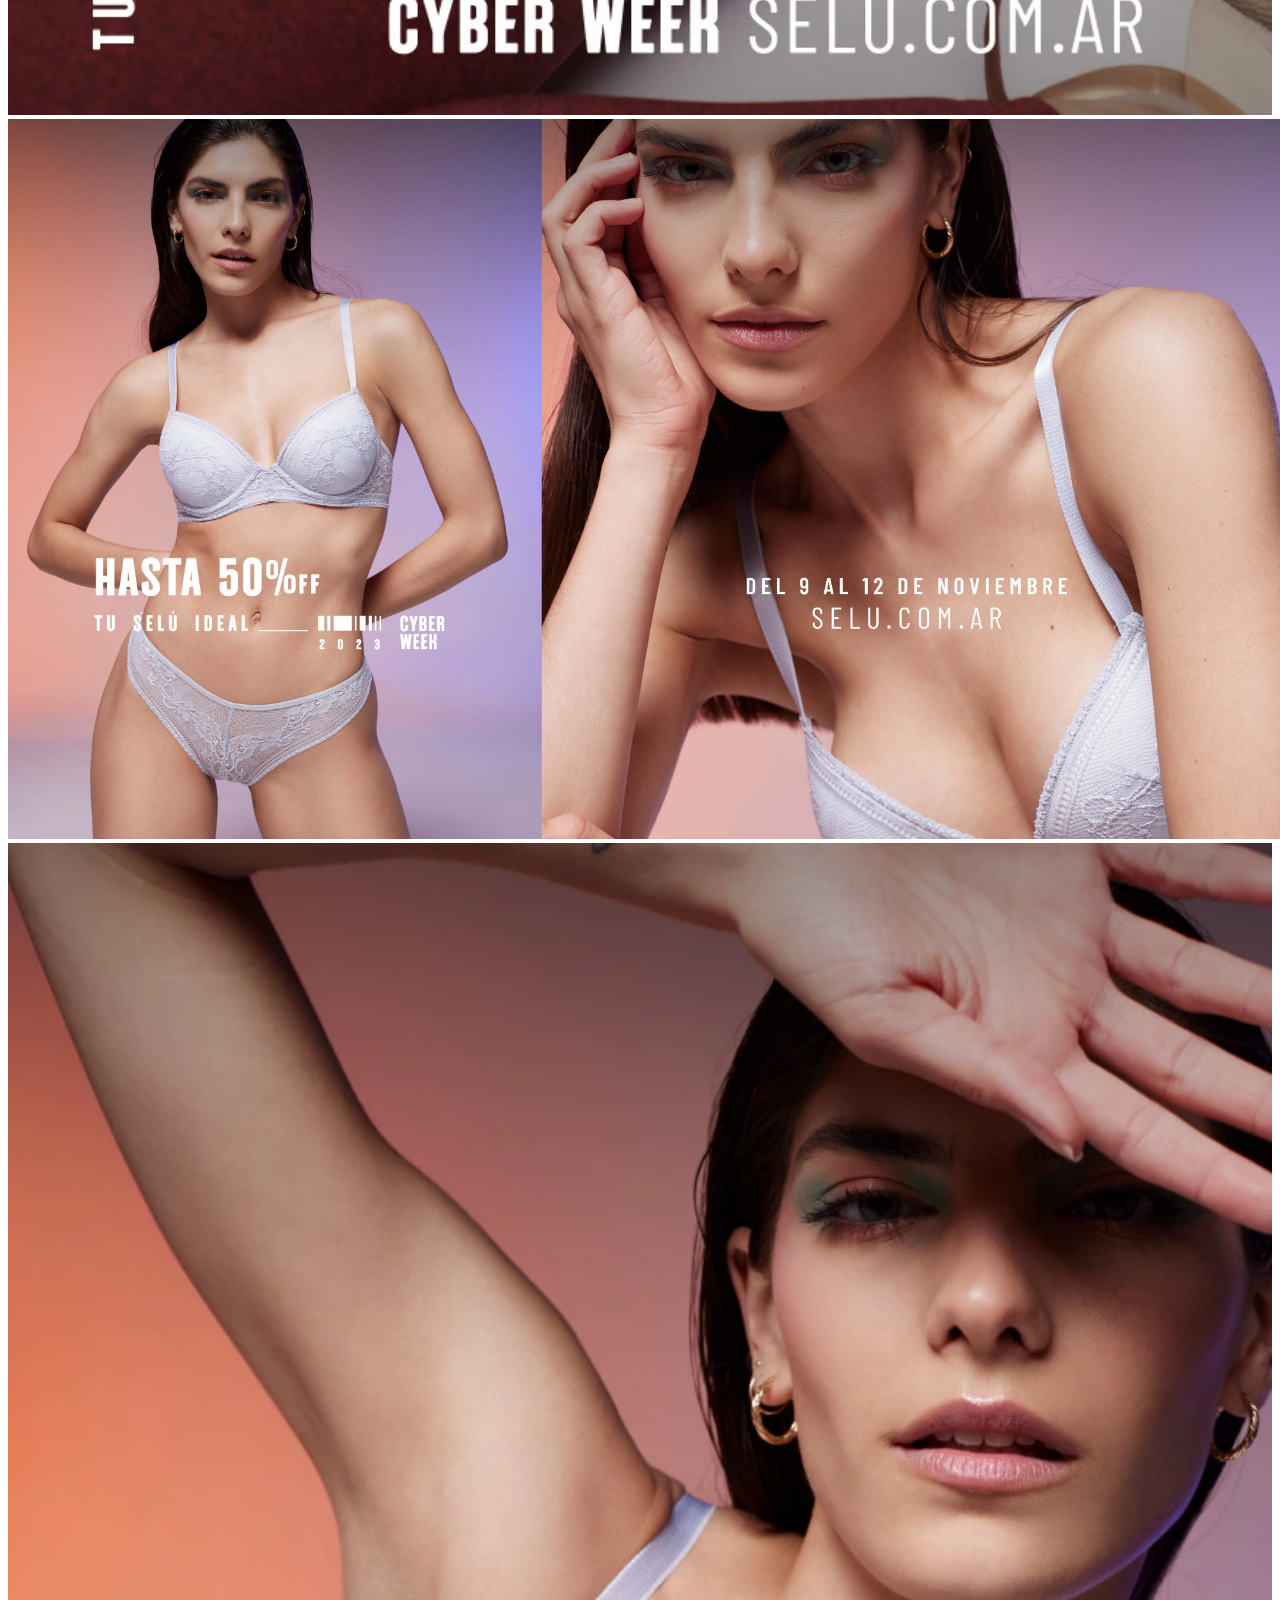
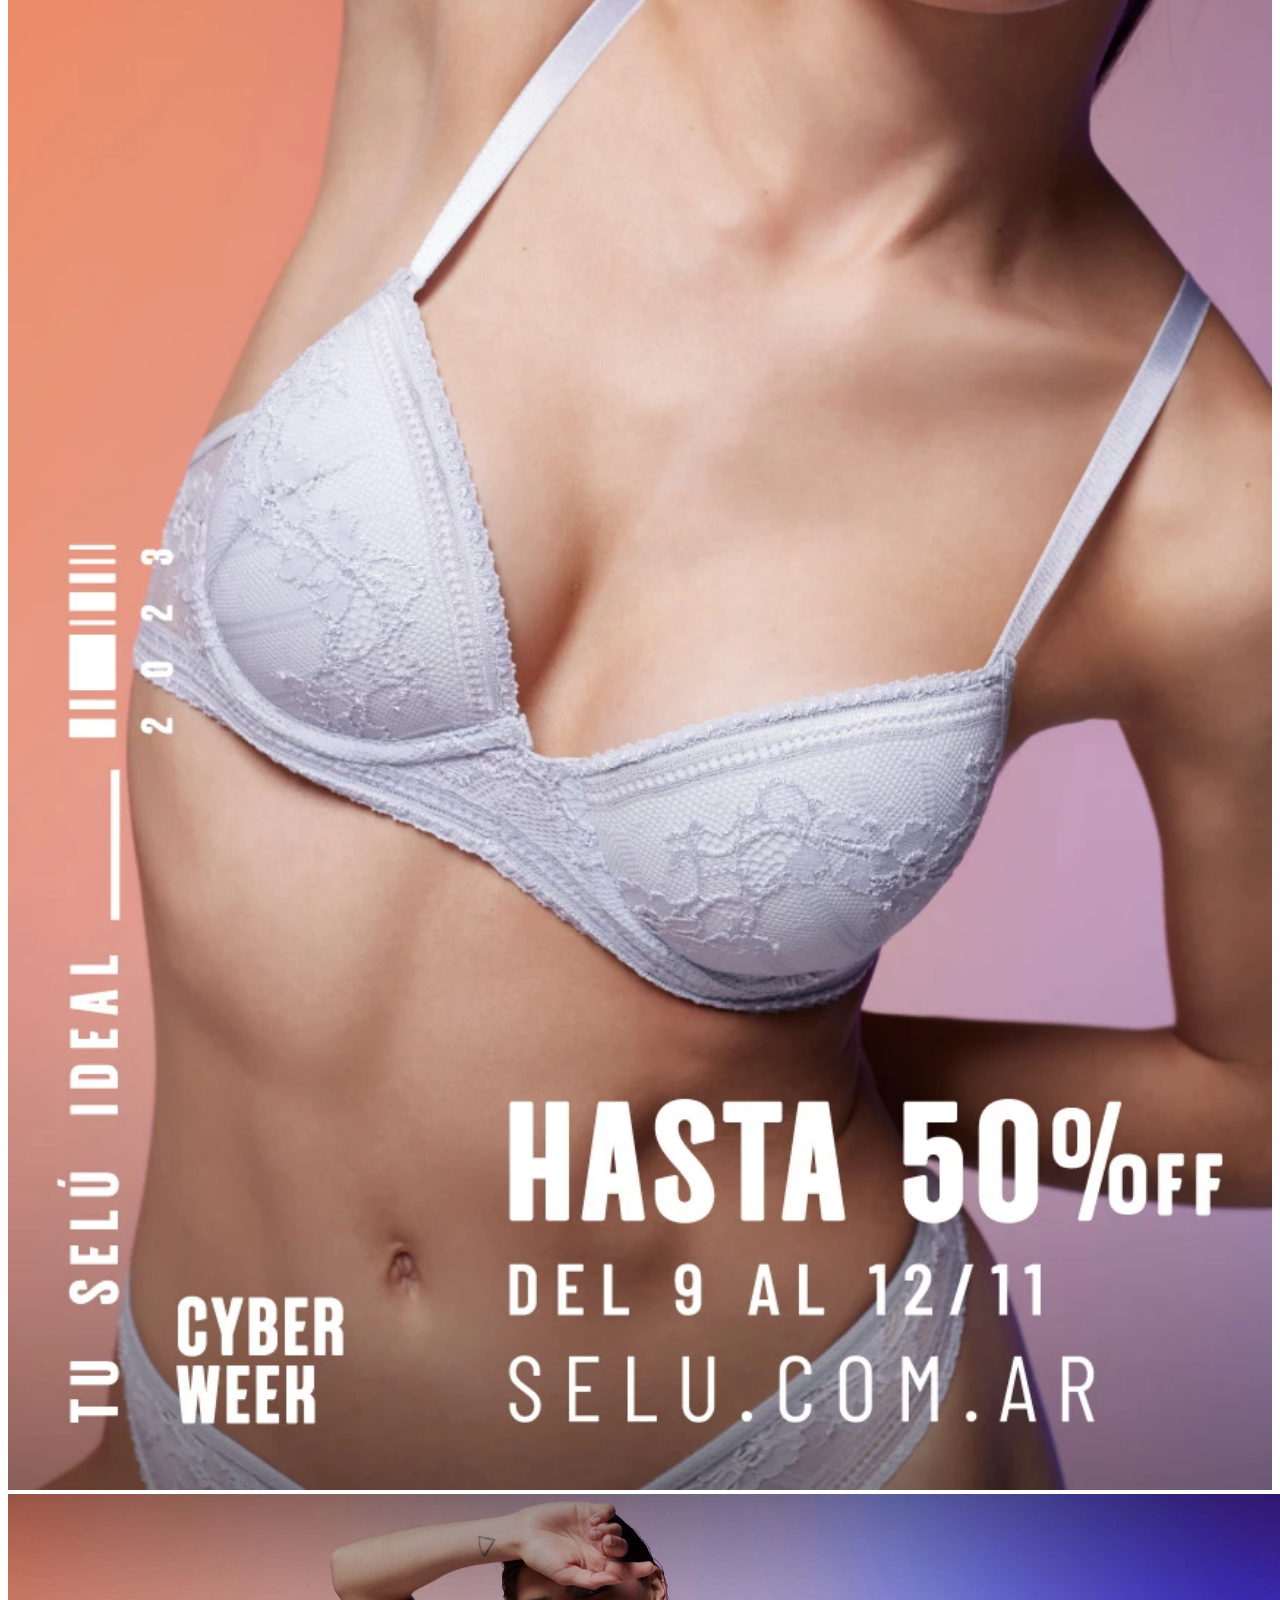
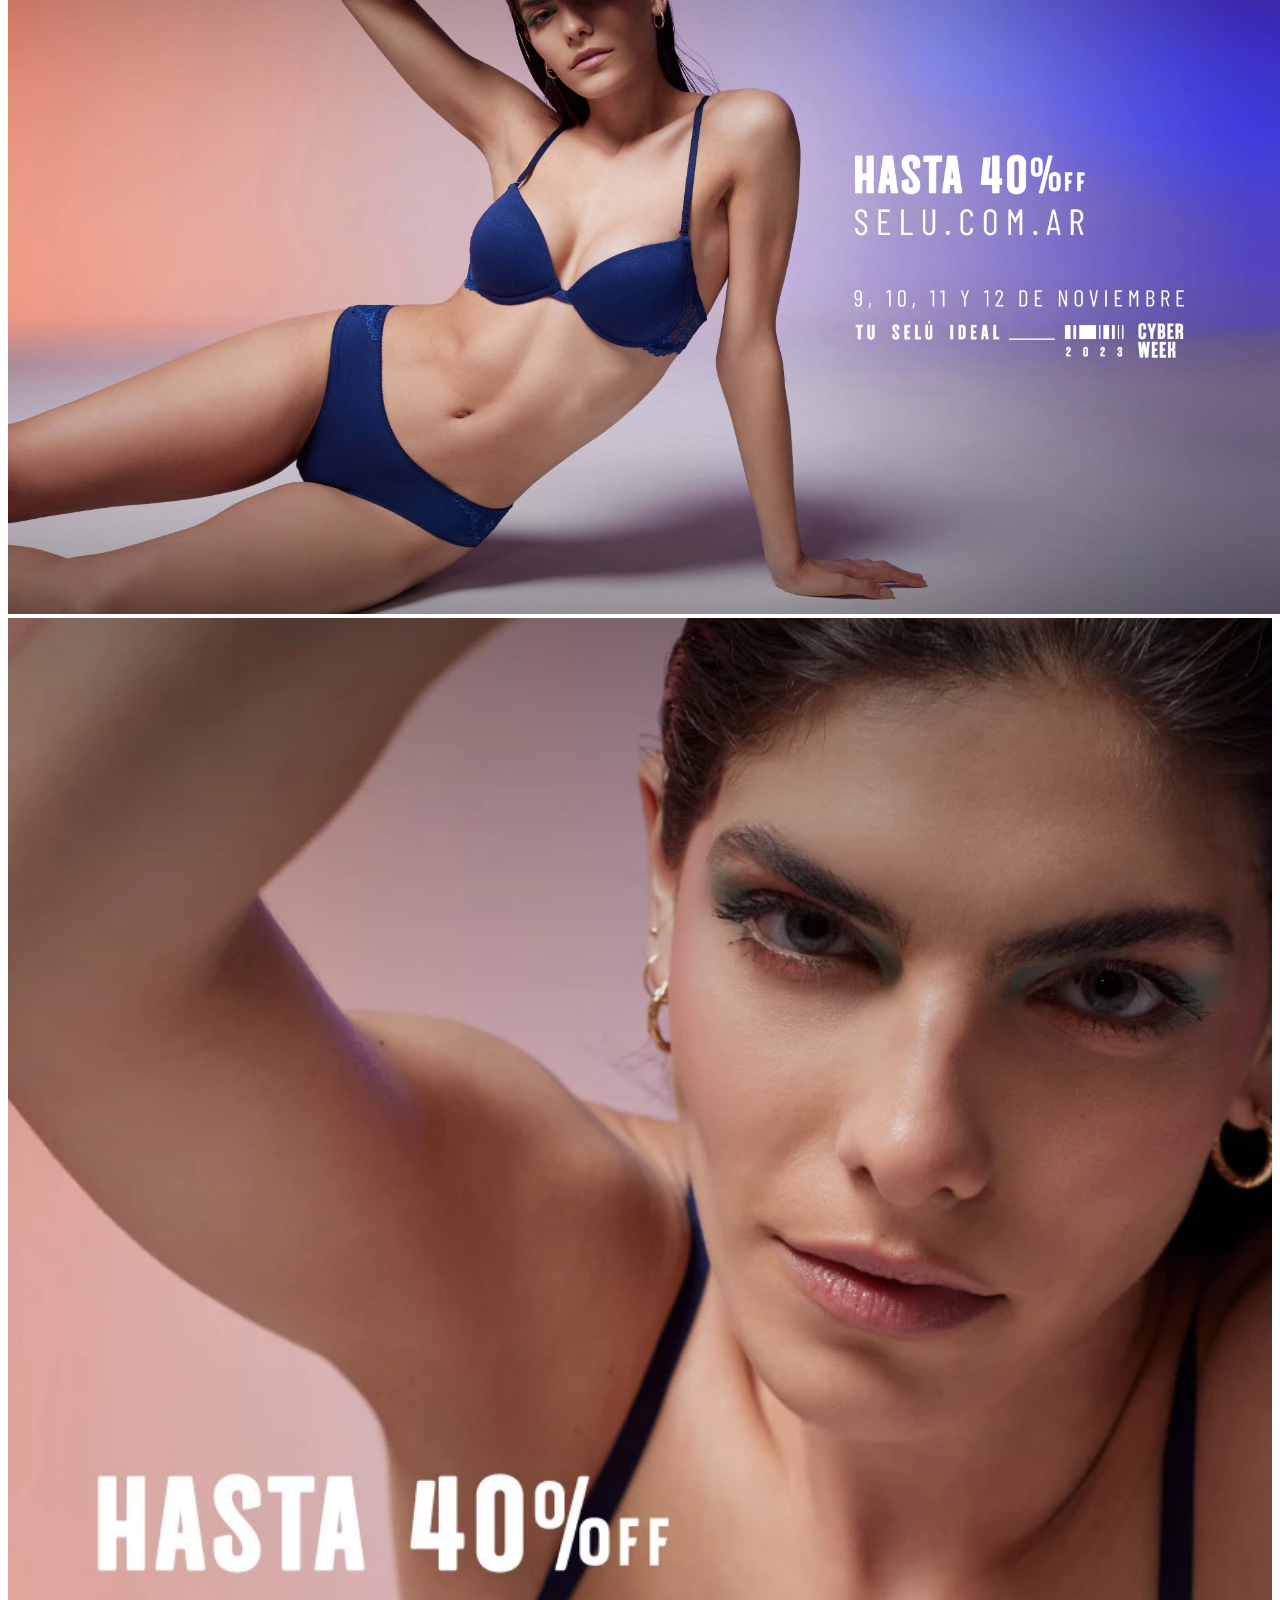
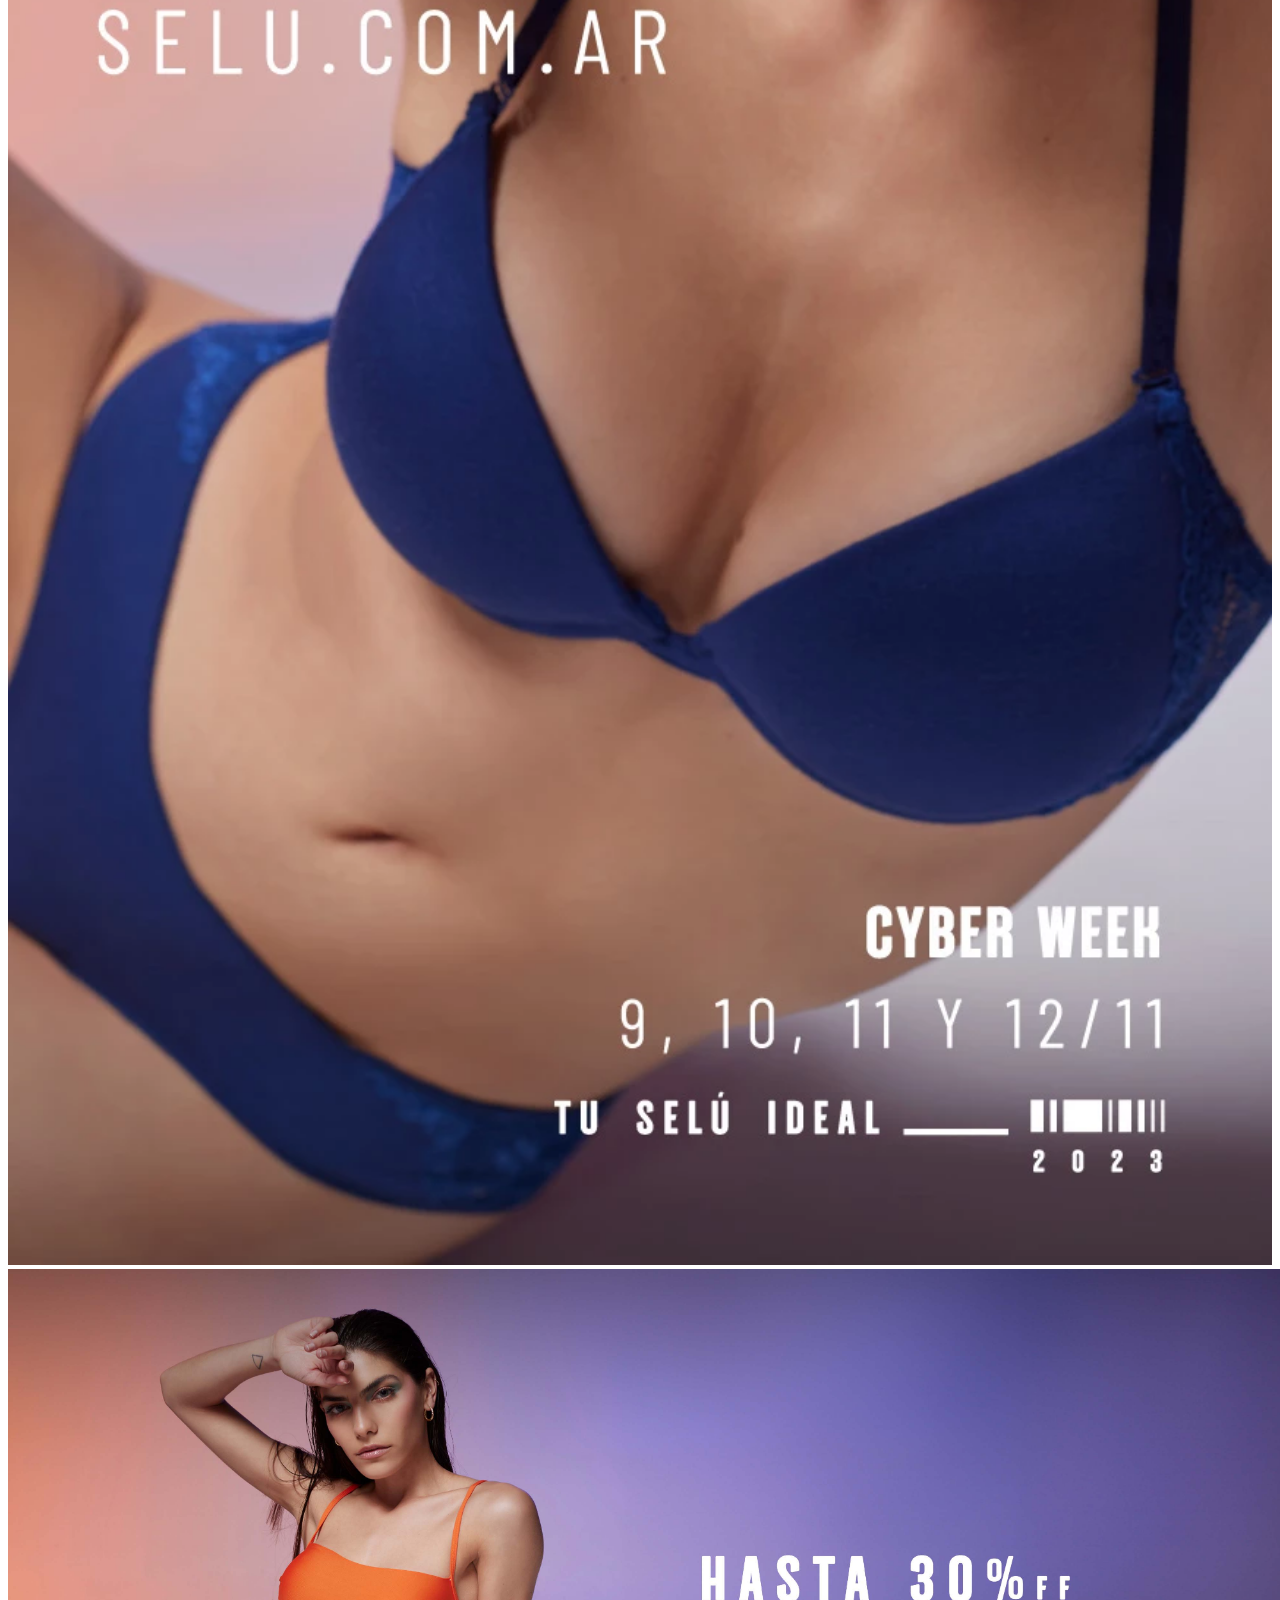
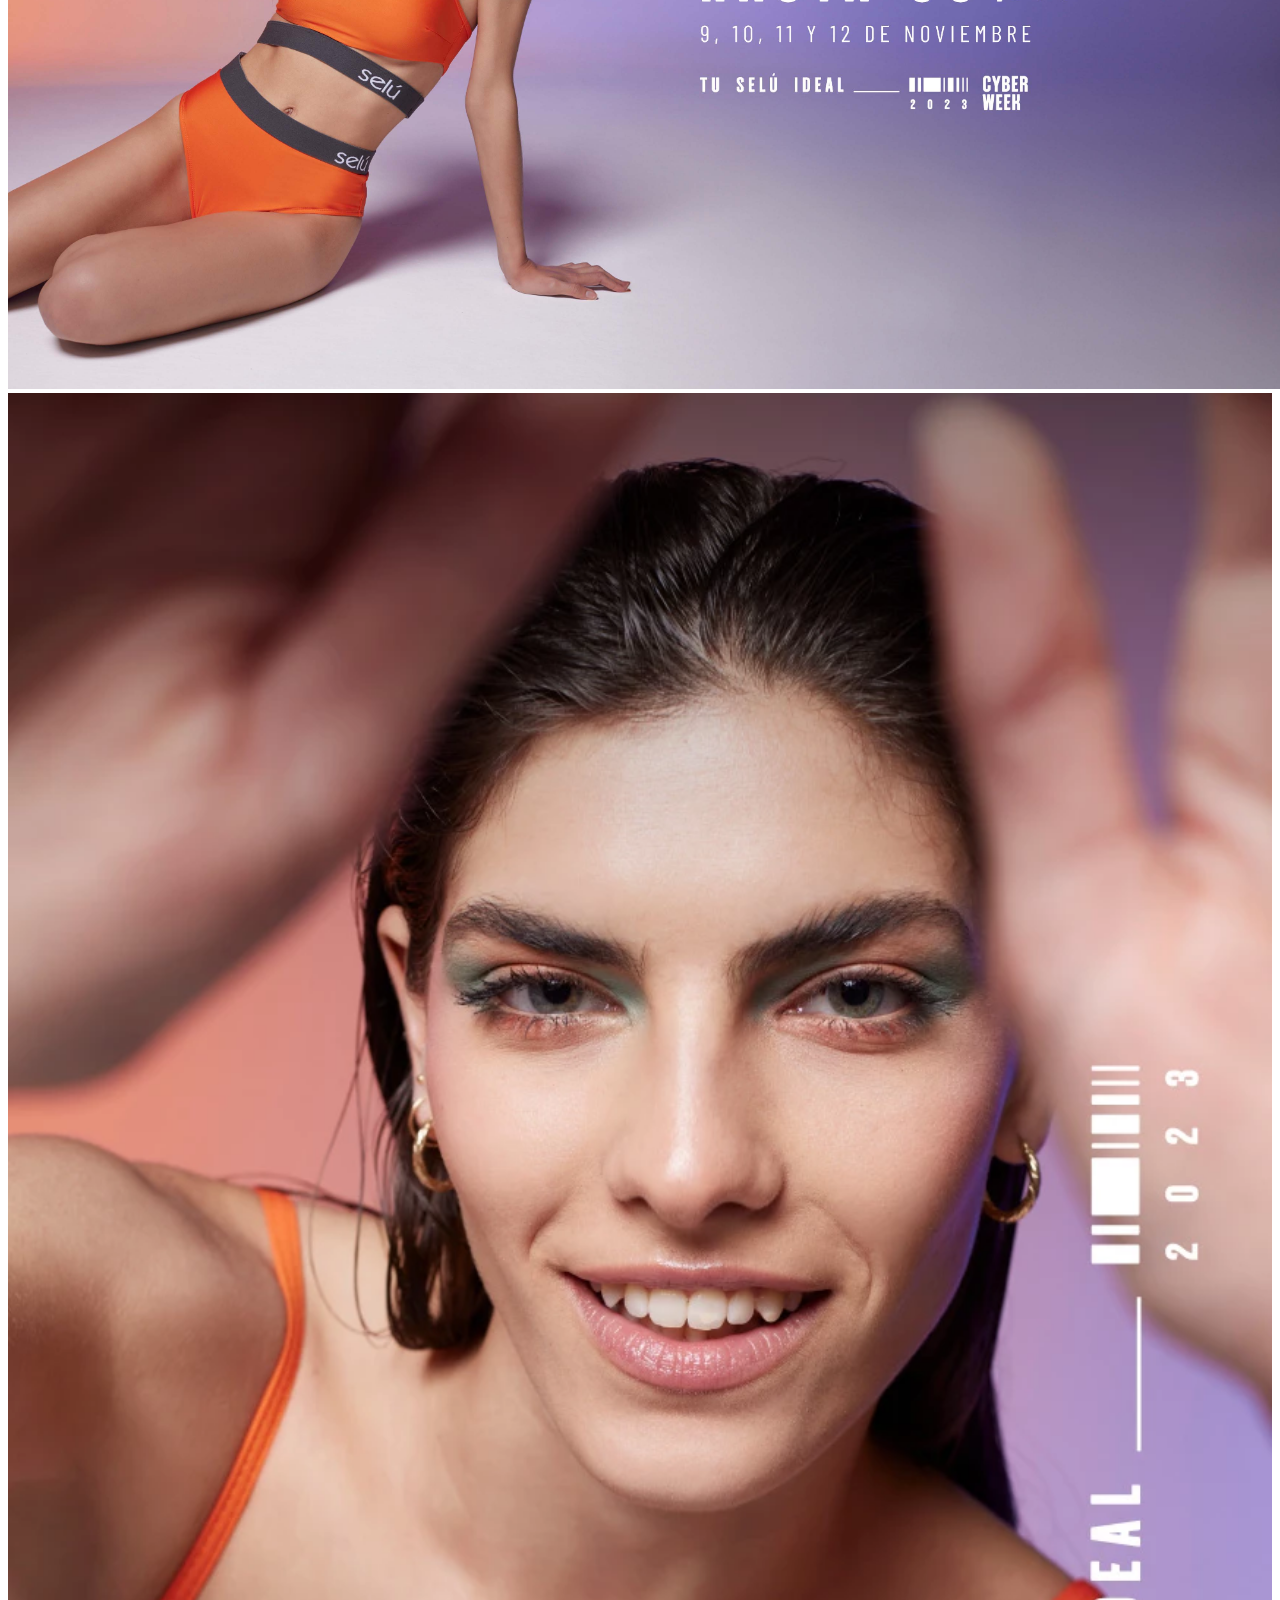
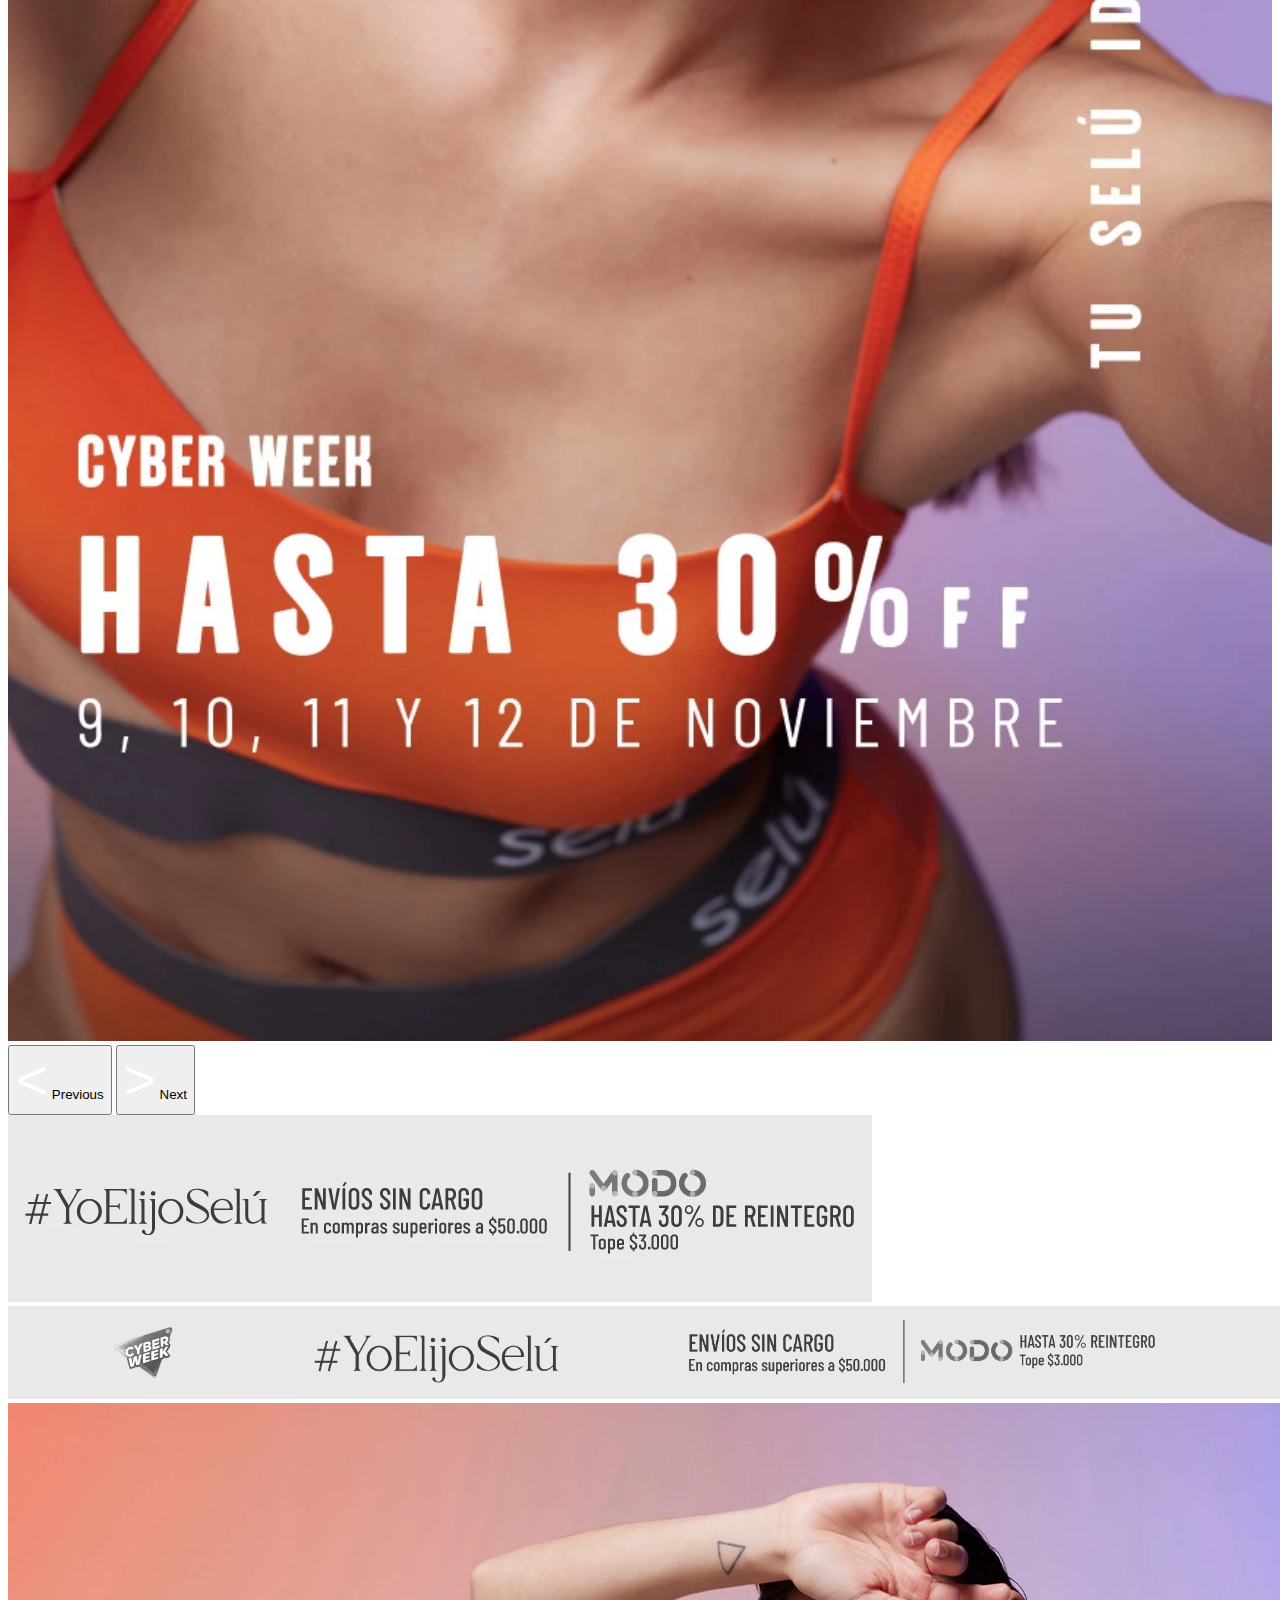
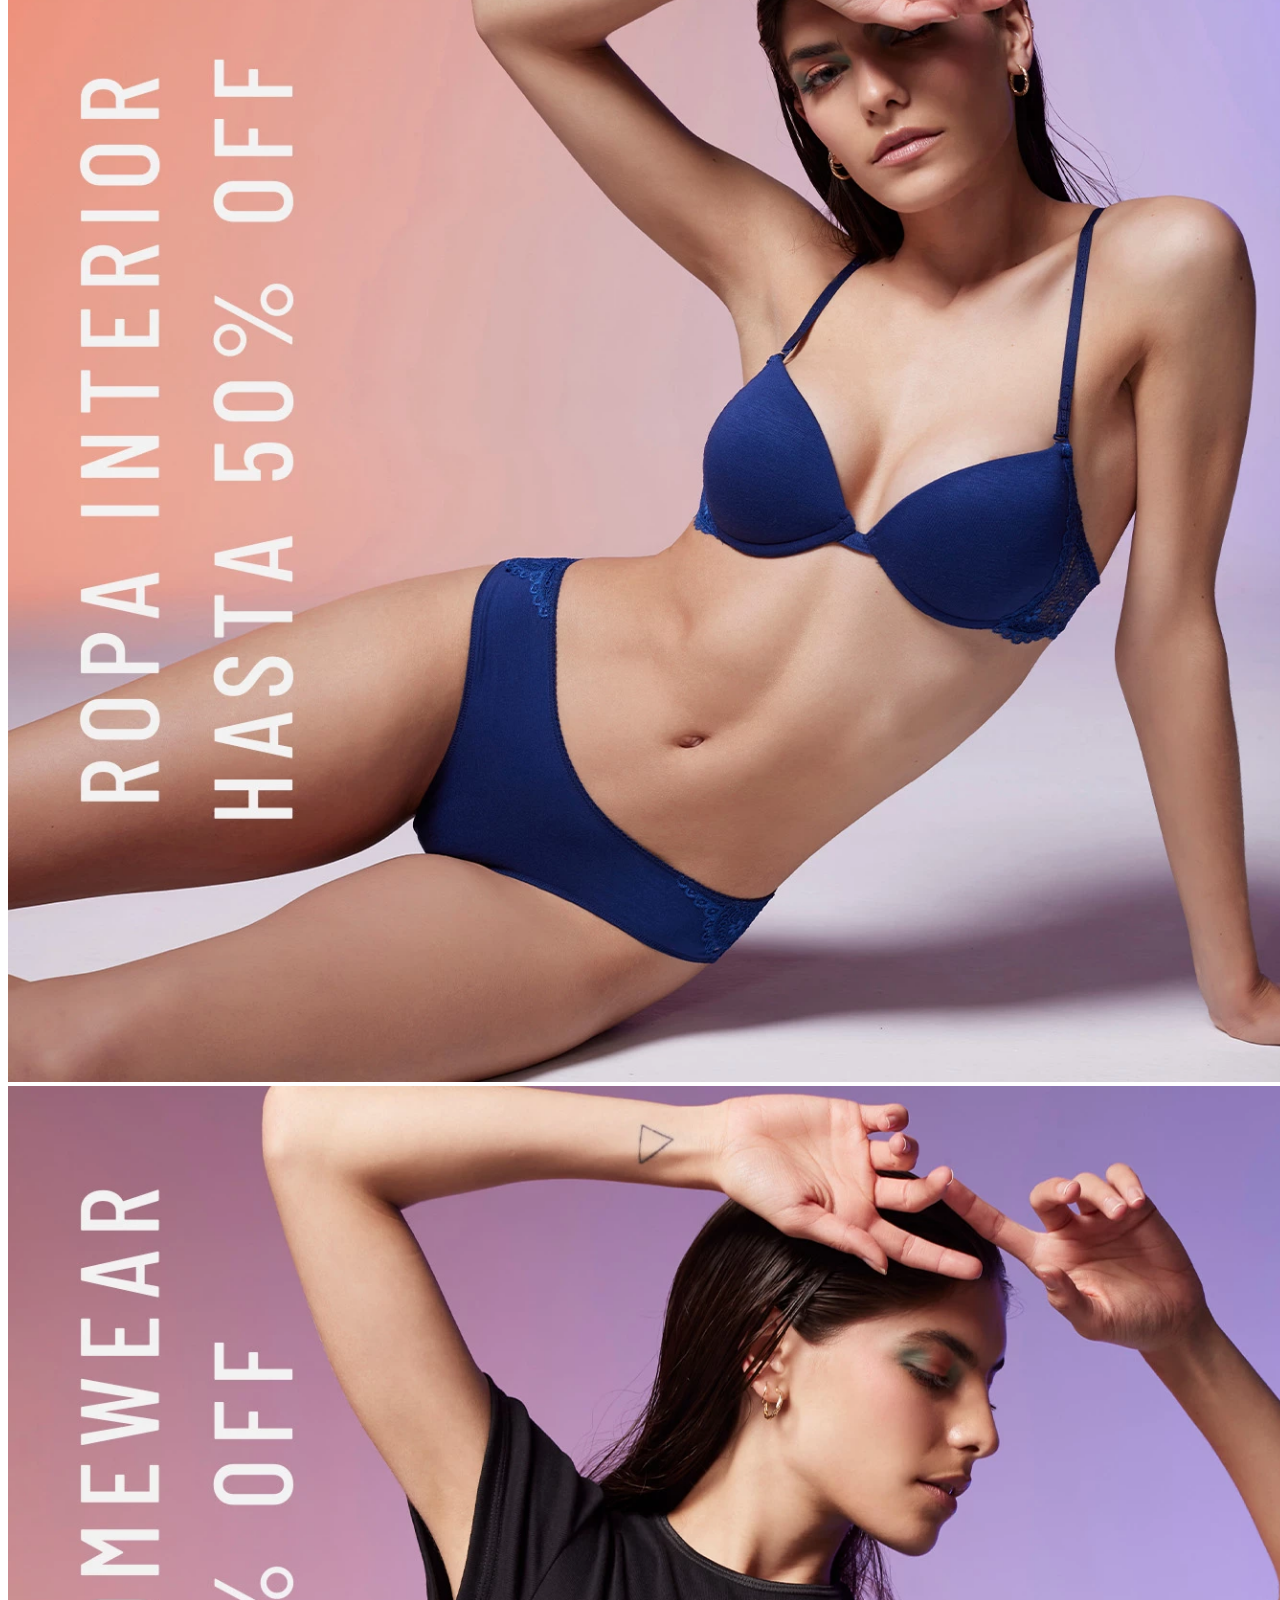
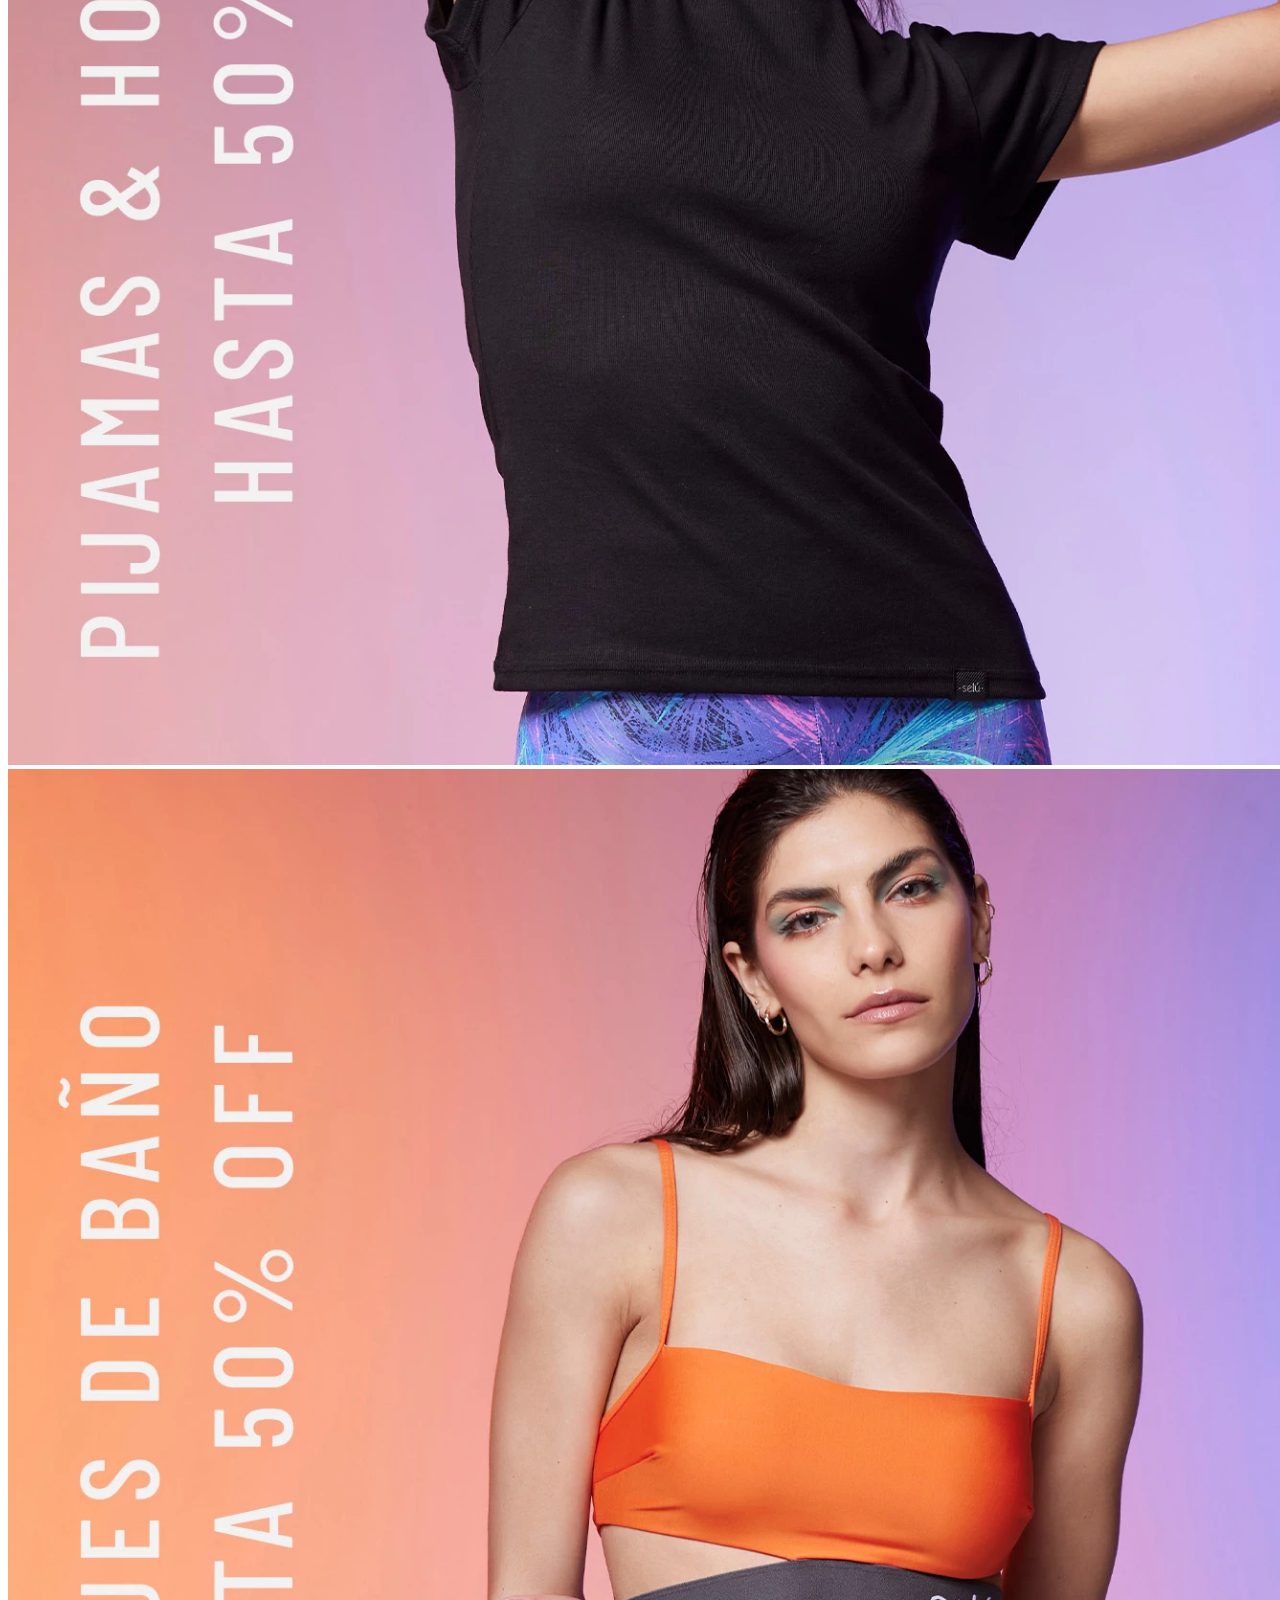
==== commit 7653f838: "changes" ====
--- a/index.html
+++ b/index.html
@@ -21,7 +21,16 @@
 
 
     <!-- CyberBox Fixed-->
-    <div class="CyberBox">
+    <div class="CyberBox"></div>
+
+    <div class="contactoFixed">
+        <img src="img/message.svg" style="max-height: 22px;">
+        <strong>Contacto</strong>
+    </div>
+
+    <div class="soporteFixed">    
+        <svg xmlns="http://www.w3.org/2000/svg" xmlns:xlink="http://www.w3.org/1999/xlink" x="0px" y="0px" width="20px" height="20px" viewBox="0 0 20 20" xml:space="preserve" aria-hidden="true"><g></g><g></g><g></g><g><g><g><path d="M11,12.3V13c0,0-1.8,0-2,0v-0.6c0-0.6,0.1-1.4,0.8-2.1c0.7-0.7,1.6-1.2,1.6-2.1c0-0.9-0.7-1.4-1.4-1.4 c-1.3,0-1.4,1.4-1.5,1.7H6.6C6.6,7.1,7.2,5,10,5c2.4,0,3.4,1.6,3.4,3C13.4,10.4,11,10.8,11,12.3z"></path><circle cx="10" cy="15" r="1"></circle></g><path d="M10,2c4.4,0,8,3.6,8,8s-3.6,8-8,8s-8-3.6-8-8S5.6,2,10,2 M10,0C4.5,0,0,4.5,0,10s4.5,10,10,10s10-4.5,10-10S15.5,0,10,0 L10,0z"></path></g></g></svg>     
+        <strong>Soporte</strong>
     </div>
 
     <!--NAVBAR-->
@@ -99,30 +108,29 @@
 
     </nav>
 
-
     <!--MAIN CAROUSEL-->
     <div id="carousel-main" class="carousel slide" data-bs-ride="carousel" data-bs-interval="3500">
 
         <div class="carousel-inner">
-            <!-- Chica 1 -->
             <div class="carousel-item active d-flex justify-content-center ">
-                <img src="img/chica-1-lg.webp" class="d-none d-md-block" alt="...">
-                <img src="img/chica-1-sm.webp" class="d-md-none" alt="..." style="min-width: 100%;">
-            </div>
-
-            <!-- Chica 2 -->
-            <div class="carousel-item">
-                <img src="img/chica-2-lg.webp" class="d-none d-md-block" alt="...">
-                <img src="img/chica-2-sm.webp" class="d-md-none" alt="..." style="min-width: 100%;">
-            </div>
-
-            <!-- Chica 3 -->
-            <div class="carousel-item">
-                <img src="img/chica-3-lg.webp" class="d-none d-md-block" alt="...">
-                <img src="img/chica-3-sm.webp" class="d-md-none" alt="..." style="min-width: 100%;">
-            </div>
-
-
+                <img src="img/carousel-1-1.jpg" class="d-none d-md-block" alt="...">
+                <img src="img/carousel-1-mobile-1.webp" class="d-md-none" alt="..." style="min-width: 100%;">
+            </div>
+
+            <div class="carousel-item">
+                <img src="img/carousel-1-2.jpg" class="d-none d-md-block" alt="...">
+                <img src="img/carousel-1-mobile-2.webp" class="d-md-none" alt="..." style="min-width: 100%;">
+            </div>
+
+            <div class="carousel-item">
+                <img src="img/carousel-1-3.jpg" class="d-none d-md-block" alt="...">
+                <img src="img/carousel-1-mobile-3.webp" class="d-md-none" alt="..." style="min-width: 100%;">
+            </div>
+
+            <div class="carousel-item">
+                <img src="img/carousel-1-4.jpg" class="d-none d-md-block" alt="...">
+                <img src="img/carousel-1-mobile-4.webp" class="d-md-none" alt="..." style="min-width: 100%;">
+            </div>
 
         </div>
 
@@ -146,6 +154,7 @@
 
     </div>
 
+
     <div class="container-fluid px-3 d-none d-md-flex d-lg-flex">
         <div class="row">
             <div class="col-4">
@@ -161,14 +170,13 @@
     </div>
 
     <!-- CAROUSEL - 2-->
-    <div id="carouselExampleIndicators" class="carousel slide d-block d-md-none d-lg-none" style="height: 50vh;">
+    <div id="Carousel-2" class="carousel slide d-block d-md-none d-lg-none" data-bs-ride="carousel"
+        data-bs-interval="3500" style="height: 50vh;">
         <div class="carousel-indicators">
-            <button type="button" data-bs-target="#carouselExampleIndicators" data-bs-slide-to="0" class="active"
-                aria-current="true" aria-label="Slide 1"></button>
-            <button type="button" data-bs-target="#carouselExampleIndicators" data-bs-slide-to="1"
-                aria-label="Slide 2"></button>
-            <button type="button" data-bs-target="#carouselExampleIndicators" data-bs-slide-to="2"
-                aria-label="Slide 3"></button>
+            <button type="button" data-bs-target="#Carousel-2" data-bs-slide-to="0" class="active" aria-current="true"
+                aria-label="Slide 1"></button>
+            <button type="button" data-bs-target="#Carousel-2" data-bs-slide-to="1" aria-label="Slide 2"></button>
+            <button type="button" data-bs-target="#Carousel-2" data-bs-slide-to="2" aria-label="Slide 3"></button>
         </div>
         <div class="carousel-inner">
             <div class="carousel-item active">
@@ -342,12 +350,14 @@
     </div>
 
     <!--VIDEO-->
-    <div class="video-container">
-        <iframe width="1280" height="720" src="https://www.youtube.com/embed/uY934rjmGAs?rel=0"
+    <div class="video-container" style="min-height: 60vh;">
+        <iframe width="1280" height="720" src="https://www.youtube.com/embed/vMw9cZYx7p0?rel=0"
             title="Producción Selú – Nueva Colección – Verano 2024" frameborder="0"
             allow="accelerometer; autoplay; clipboard-write; encrypted-media; gyroscope; picture-in-picture; web-share"
             allowfullscreen></iframe>
-    </div>
+
+    </div>
+
 
 
     <!--REDES SOCIALES-->
@@ -460,7 +470,7 @@
         </div>
     </div>
 
-    <div class="carouselSMNEWS d-block d-md-none d-lg-none p-1">
+    <div class="carouselSMNEWS d-block d-md-none d-lg-none p-1 my-5">
         <div id="carouselSMNEWS" class="carousel slide">
             <div class="carousel-indicators">
                 <button type="button" data-bs-target="#carouselSMNEWS" data-bs-slide-to="0" class="active"
@@ -512,8 +522,11 @@
         </div>
     </div>
 
-
-    <br><br><br><br><br>
+    <div class="cotainer text-dark  text-center my-5">
+        <h2 class="display-4 text-dark ">Newsletter</h2>
+        <p>Recibí en tu mail todas nuestras novedades, promociones y ofertas especiales </p>
+        <div class="btn btn-info text-white border-0" style="background-color: pink !important;"> Suscribite </div>
+    </div>
 
     <script src="https://cdn.jsdelivr.net/npm/@popperjs/core@2.11.8/dist/umd/popper.min.js"
         integrity="sha384-I7E8VVD/ismYTF4hNIPjVp/Zjvgyol6VFvRkX/vR+Vc4jQkC+hVqc2pM8ODewa9r"
--- a/styles/styles.css
+++ b/styles/styles.css
@@ -40,25 +40,27 @@
     padding-left: 10%;
 }
 
-.box-ul ul li:hover{
+.box-ul ul li:hover {
     background-color: rgba(250, 249, 249, 0.396);
     font-weight: 550;
 }
 
 .nav-link {
     position: relative;
- 
-}
+
+}
+
 .nav-link::after {
     content: ">";
     position: absolute;
     right: 5%;
-    font-size: 1.3rem; /* Ajusta el tamaño según tus preferencias */
+    font-size: 1.3rem;
+    /* Ajusta el tamaño según tus preferencias */
     top: 1%;
 }
 
 .box-navbar-change-color {
-    margin-top: -8px ;
+    margin-top: -8px;
     padding: 20px;
 }
 
@@ -69,7 +71,7 @@
 
 
 .CyberBox {
-    background-image: url(../img/cyberfixed.webp);
+    background-image: url(../img/cyberweek-lg.webp);
     background-position: center;
     background-size: cover;
     height: 7rem;
@@ -82,6 +84,40 @@
     padding: 30px;
 }
 
+.contactoFixed,
+.soporteFixed {
+    position: fixed;
+    bottom: 0;
+    margin: 15px 20px;
+    padding: 0.9em 1.5em;
+    opacity: 1;
+    border: 0px;
+    z-index: 999999;
+    font-size: 1rem;
+    color: black;
+    background-color: rgb(255, 244, 244);
+    border-radius: 35px;
+}
+
+.contactoFixed {
+    left: 5%;
+}
+
+.soporteFixed {
+    background-color: pink;
+    right: 5%;
+}
+
+#zendesk-fake-icon {
+    padding-right: 0.57143em;
+    fill: currentColor;
+    width: 2rem;
+    height: 2rem;
+}
+
+
+
+
 .box h4 {
     font-family: Impact, Haettenschweiler, 'Arial Narrow Bold', sans-serif;
     margin-left: 10px;
@@ -211,6 +247,7 @@
         height: 10rem;
         width: 10rem;
     }
+
     .box-icon-navbar {
         font-size: x-large;
     }
@@ -220,9 +257,23 @@
 @media (max-width: 992px) {
 
     .box-navbar-change-color img {
-        max-height: 40px ;
-    }
-
+        max-height: 40px;
+    }
+
+    .contactoFixed strong,
+    .soporteFixed strong {
+        display: none;
+    }
+
+    .contactoFixed ,
+    .soporteFixed  {
+        display: flex;
+        align-items: center;
+        justify-content: center;
+        padding: .8rem;
+    }
+
+    
 }
 
 .cold-card {
@@ -244,6 +295,4 @@
     display: flex;
     justify-content: flex-start;
     gap: 8px;
-}
-
-
+}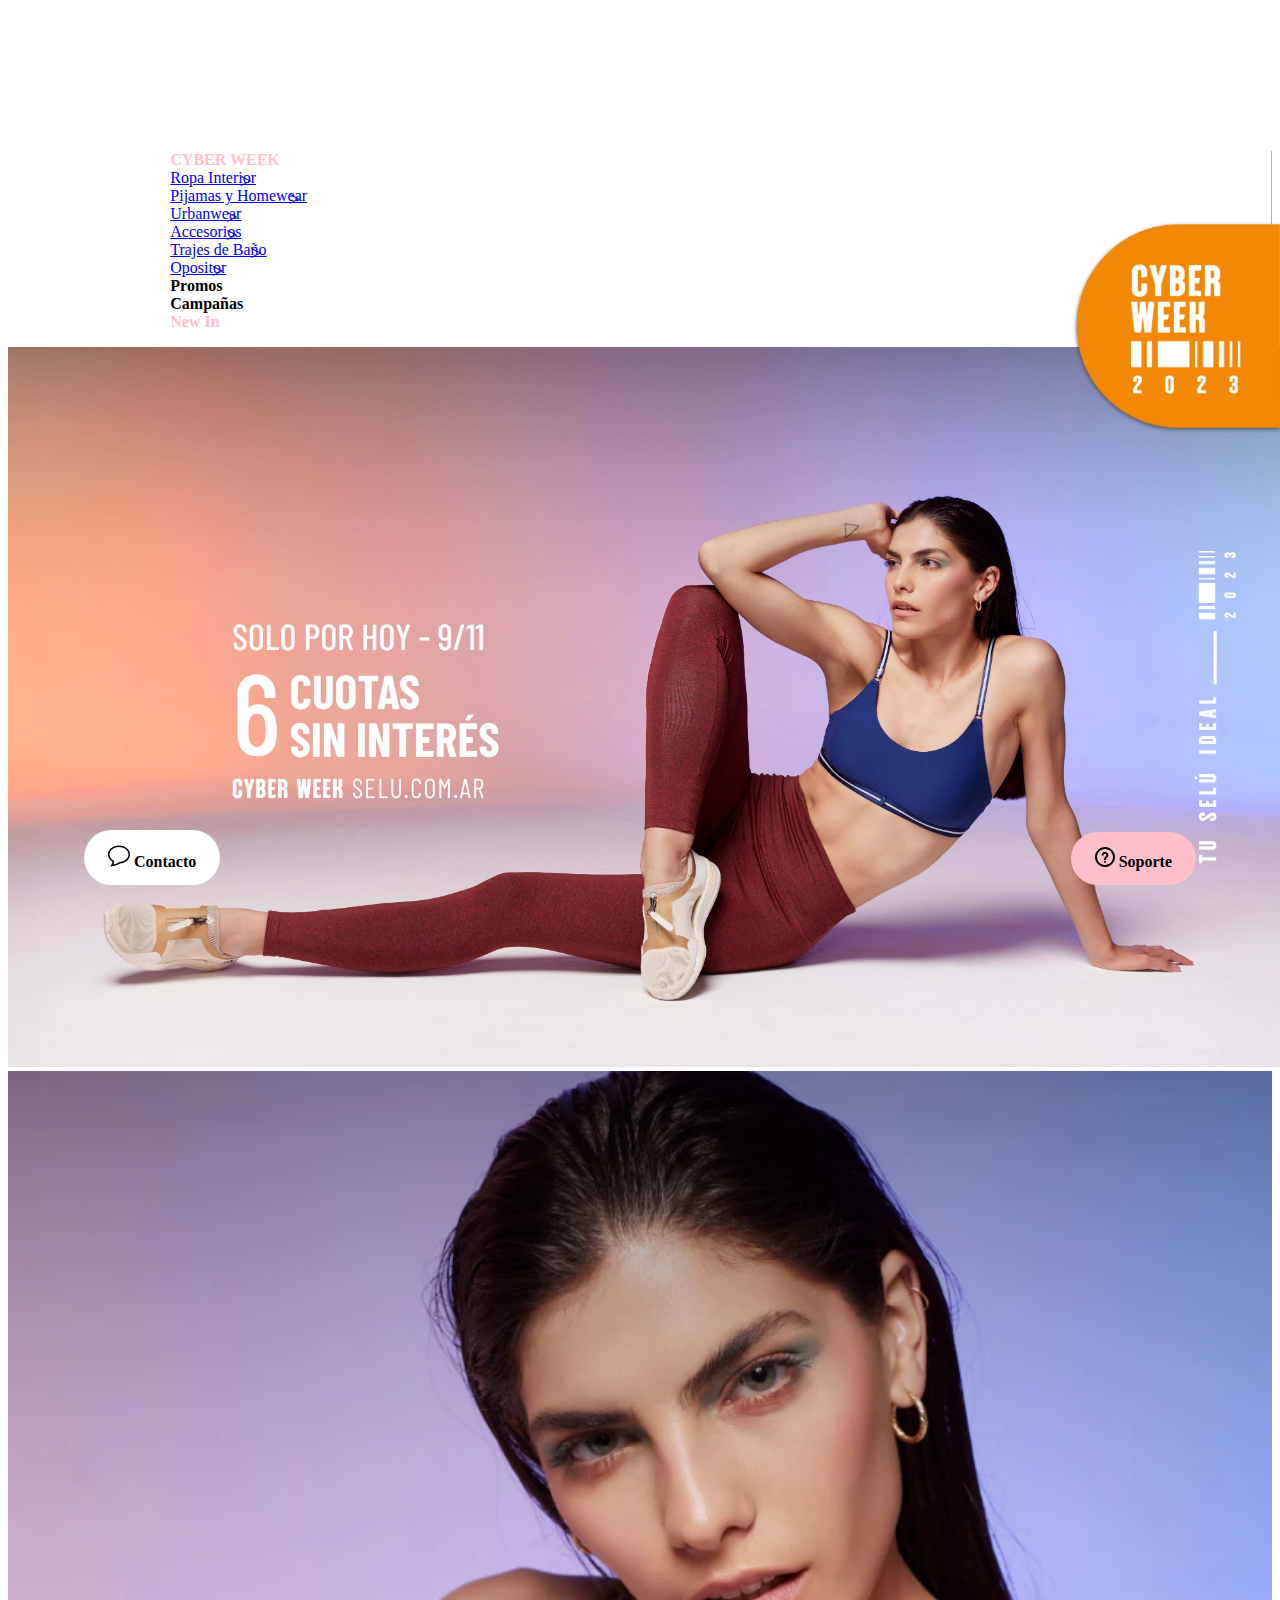
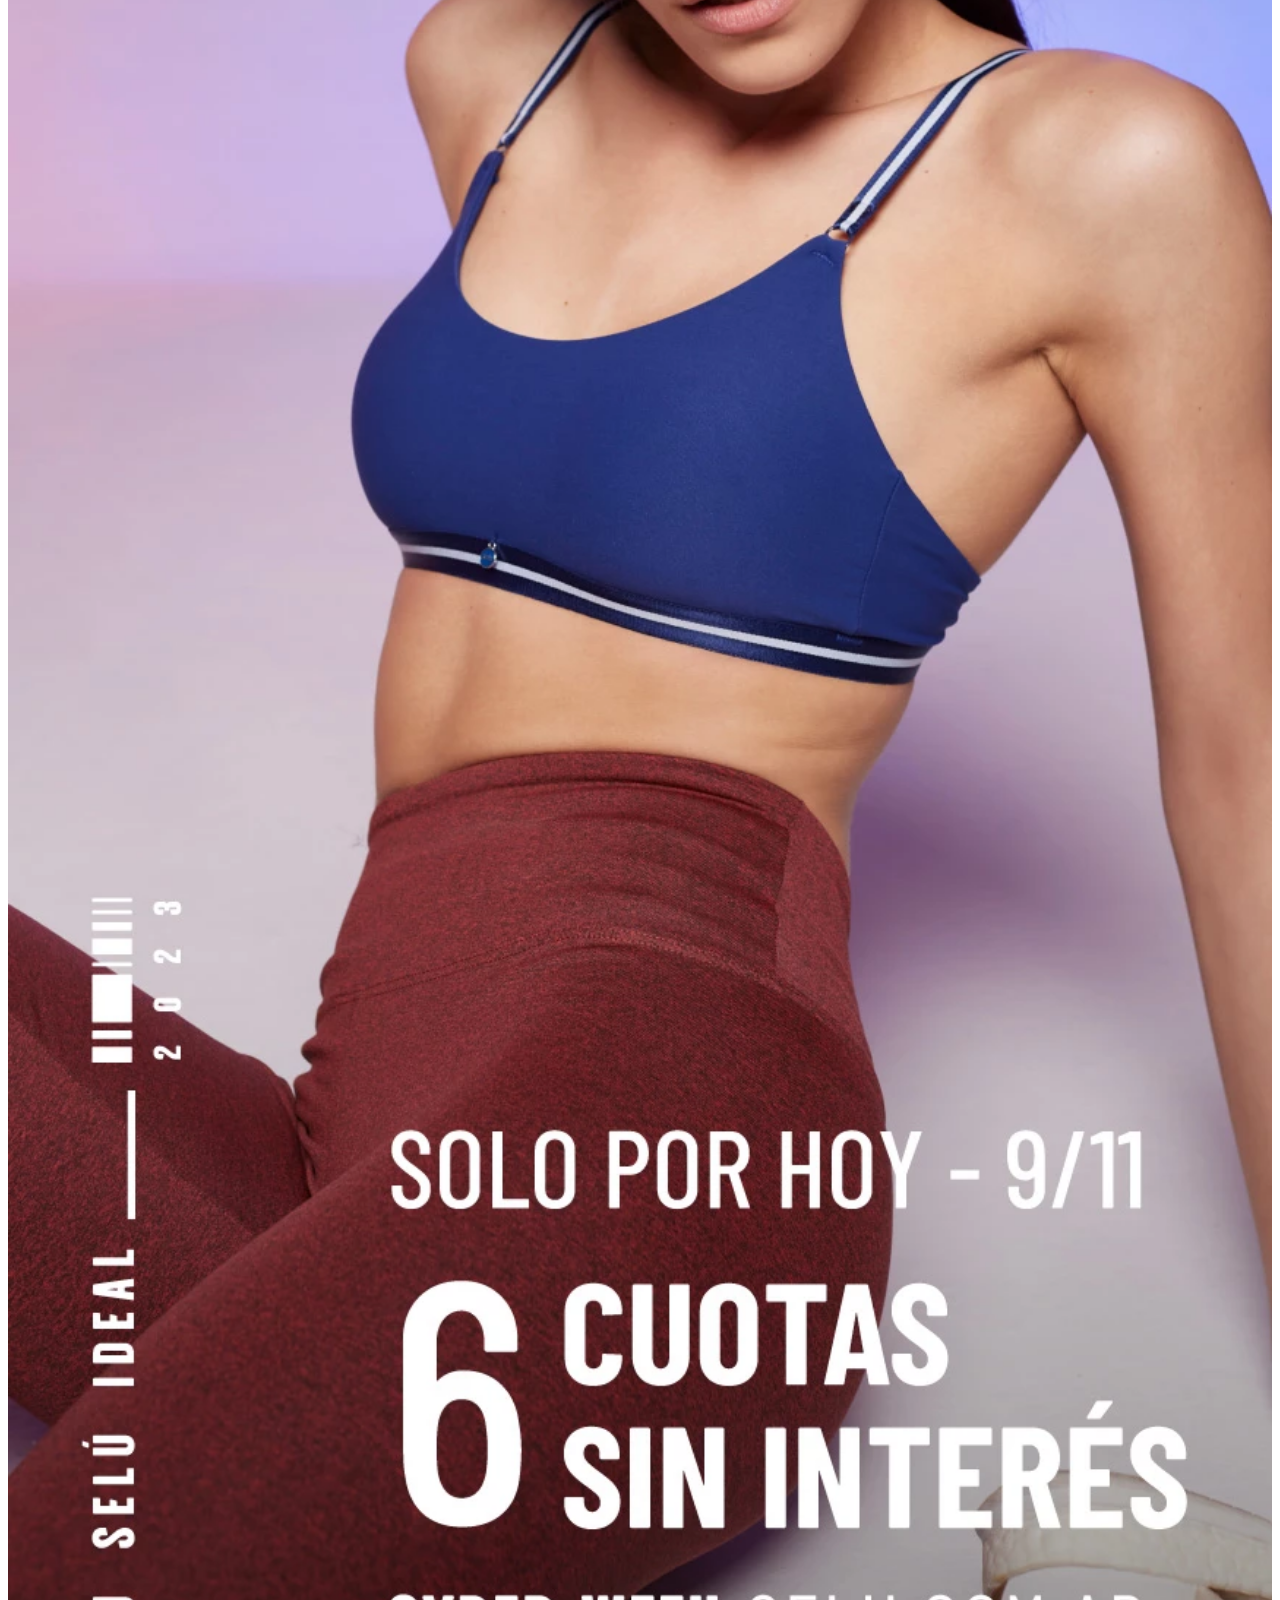
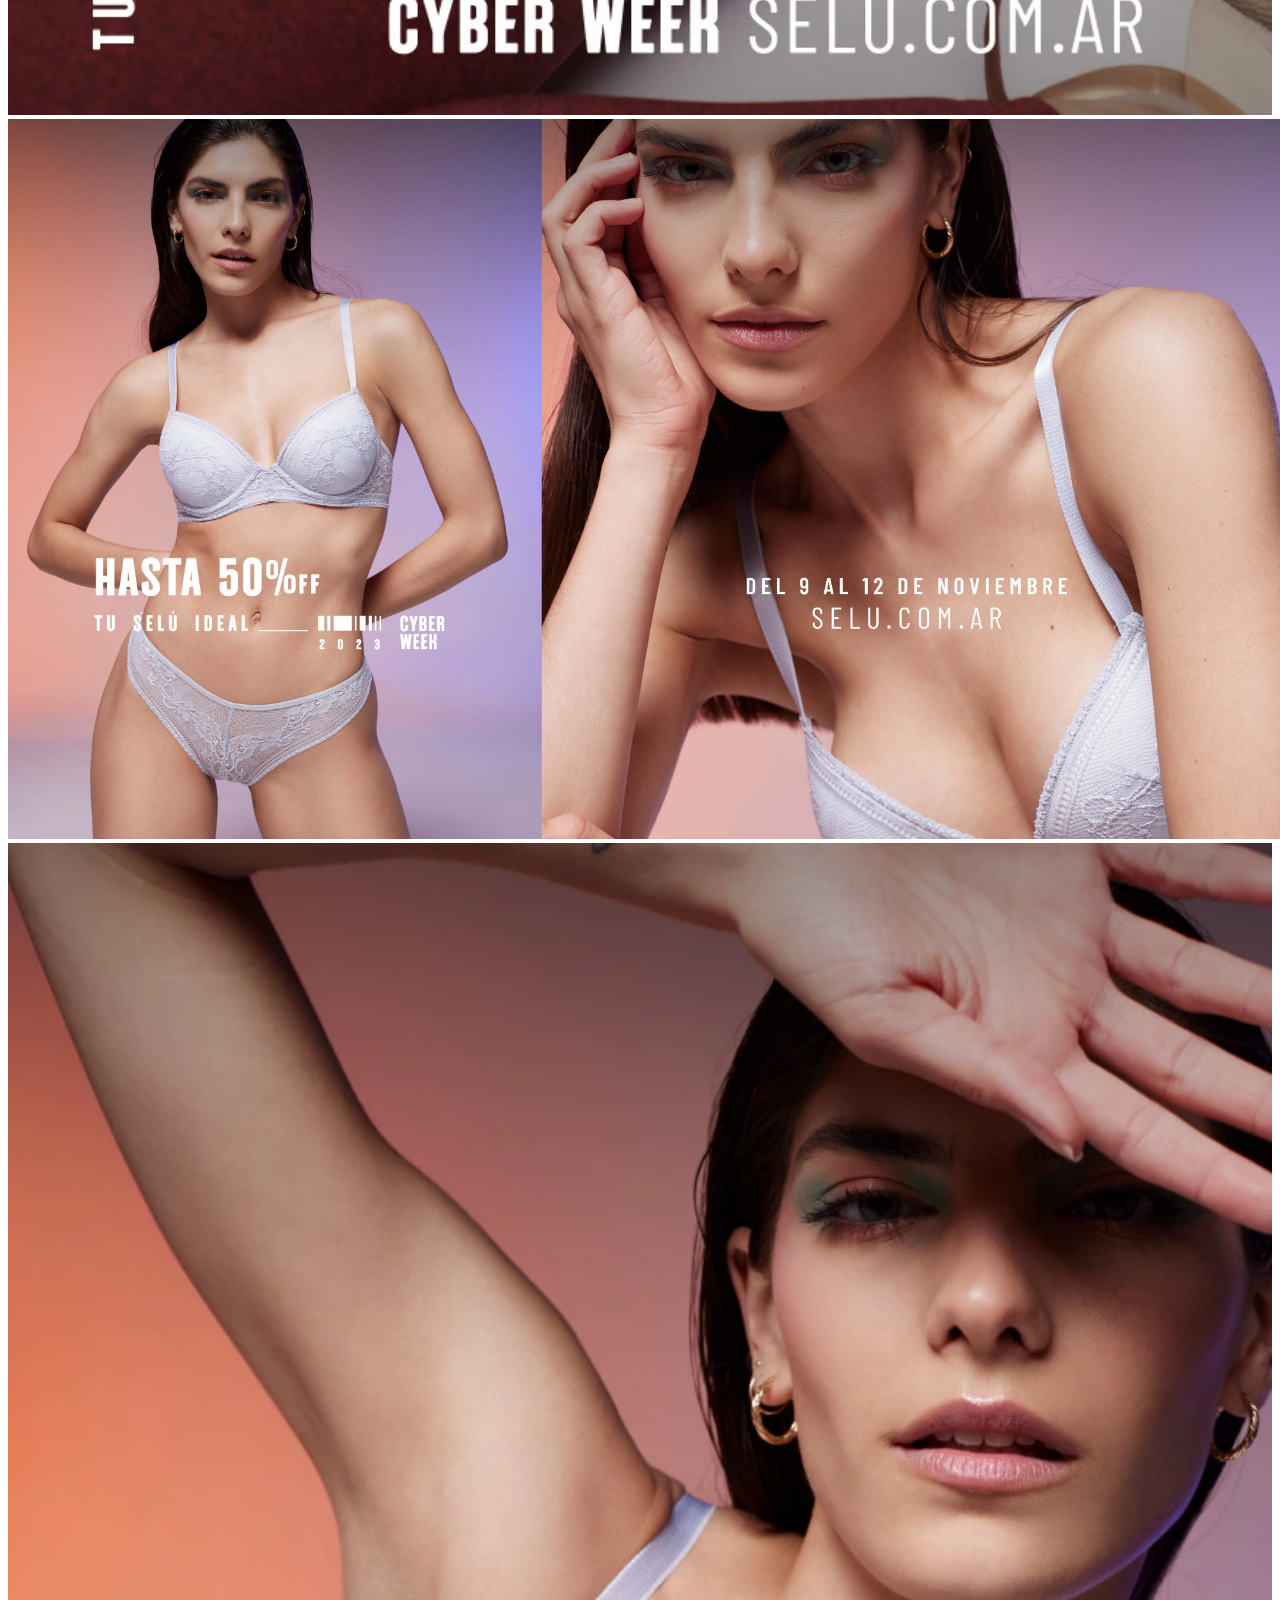
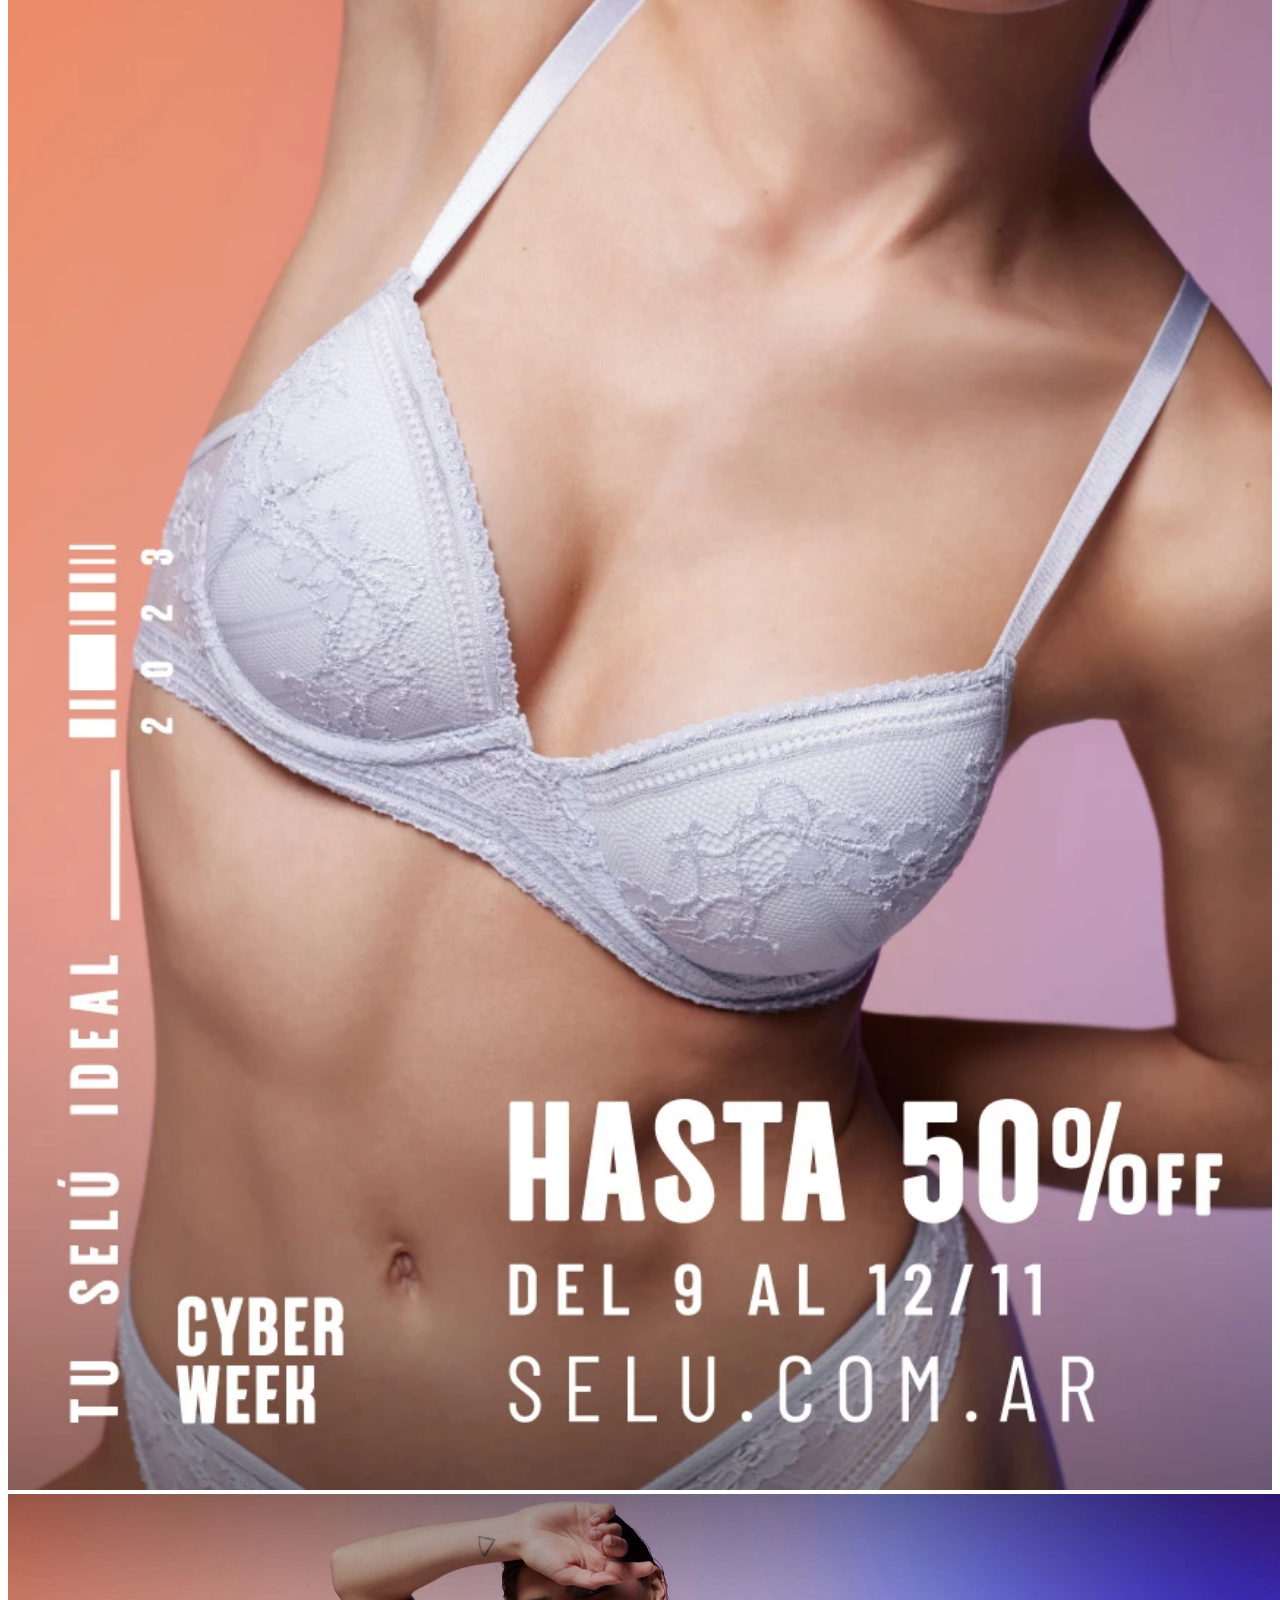
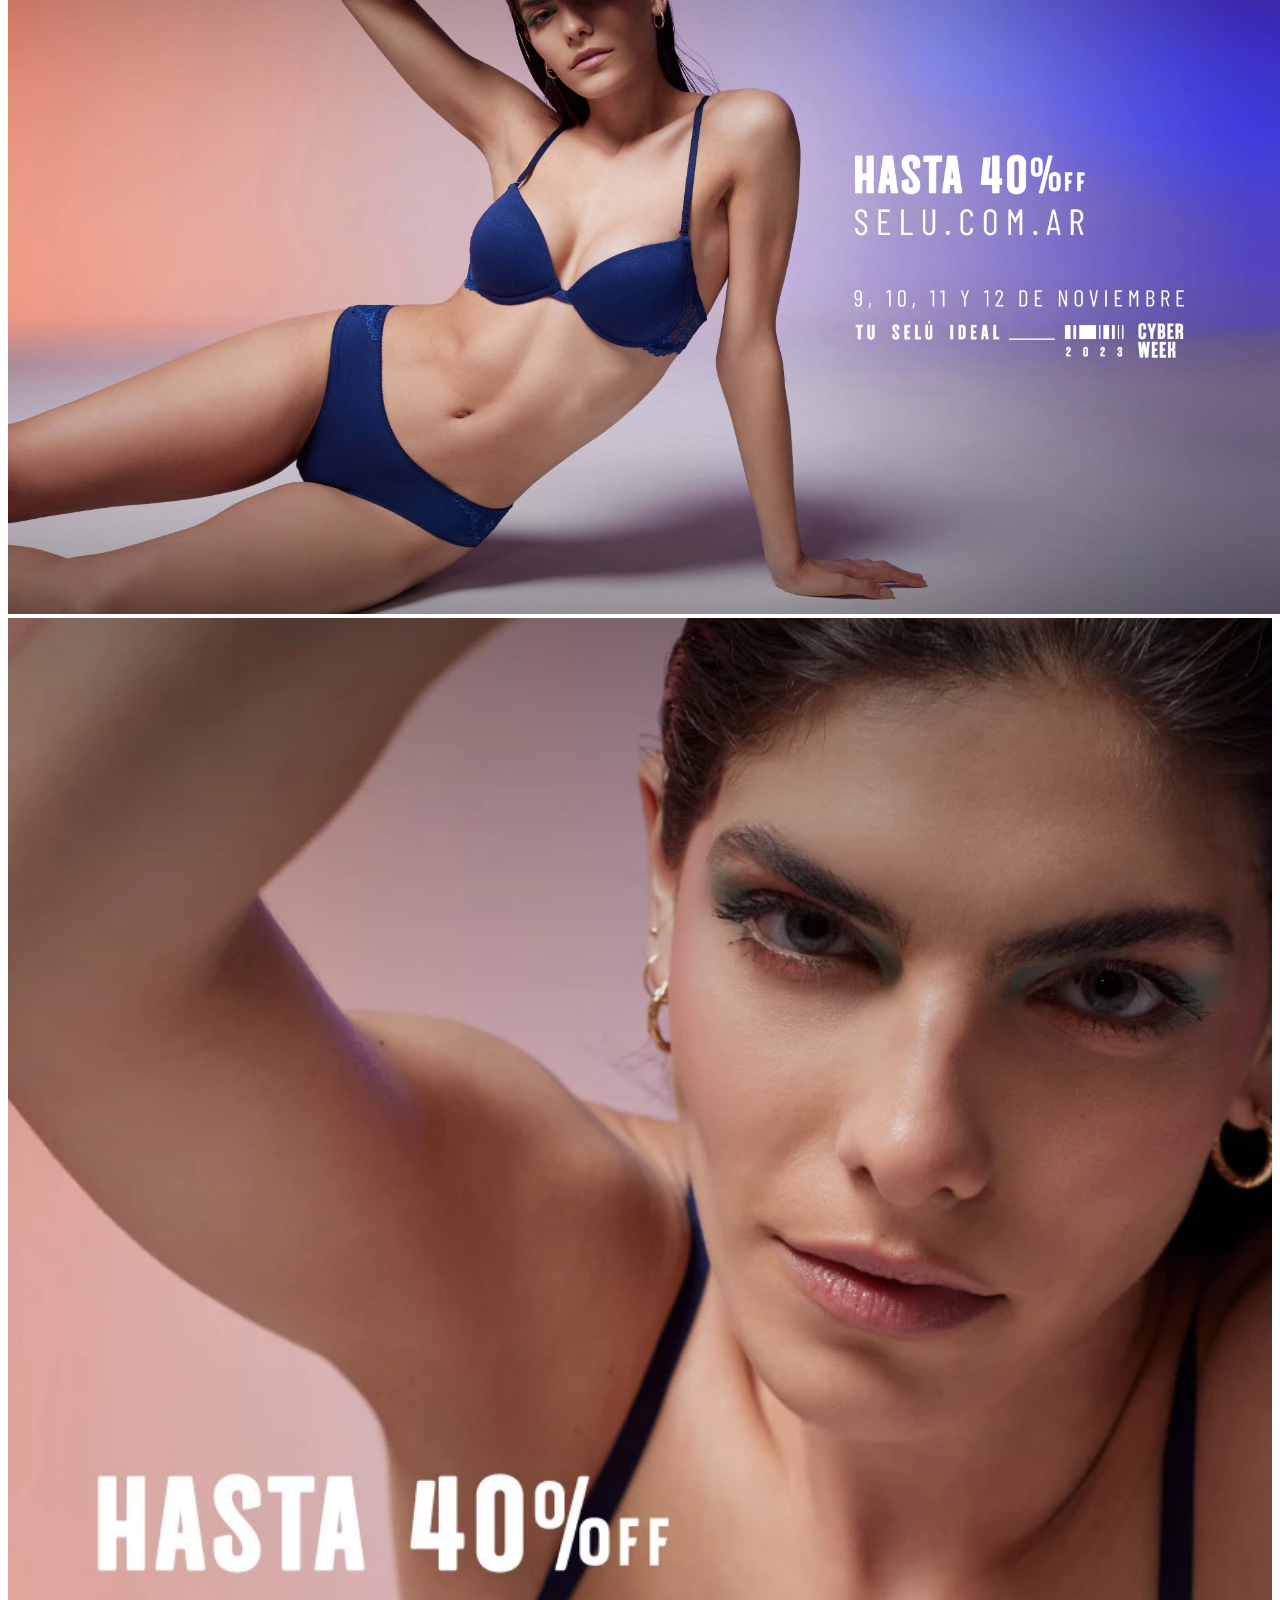
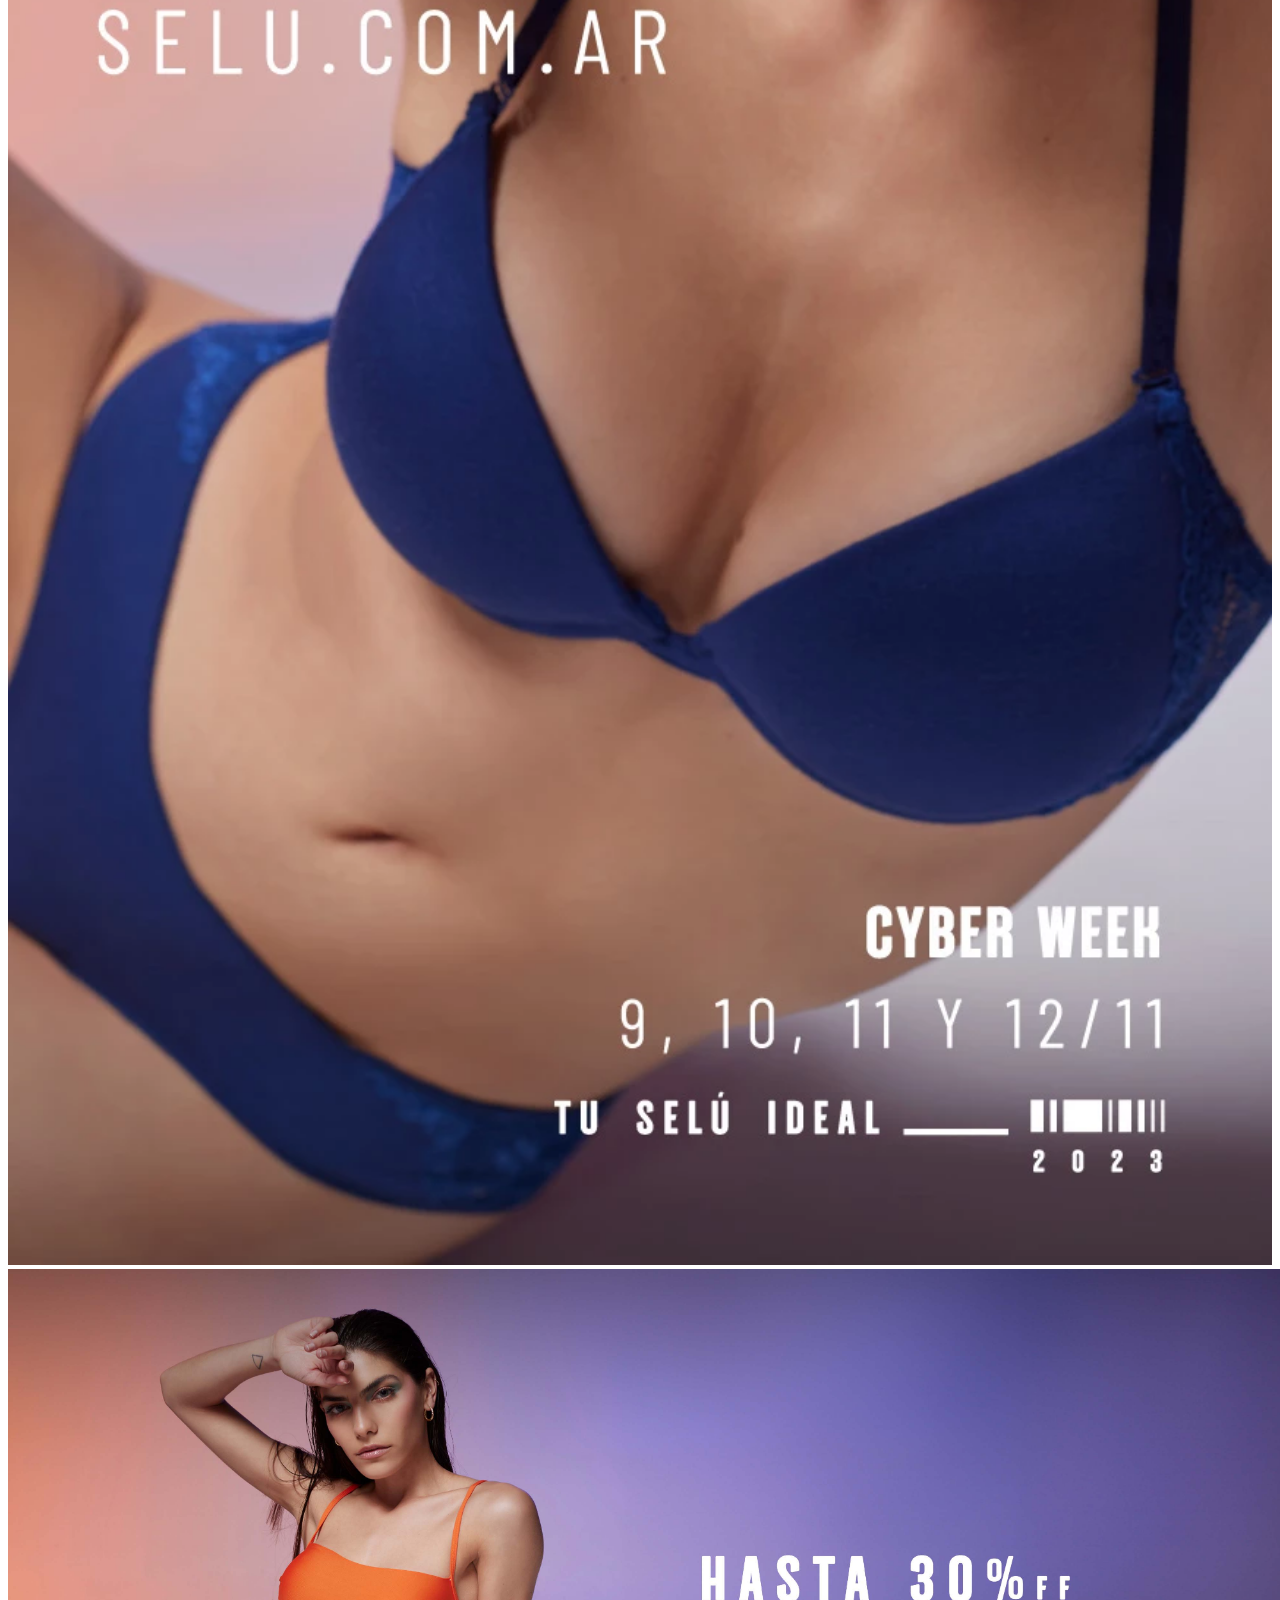
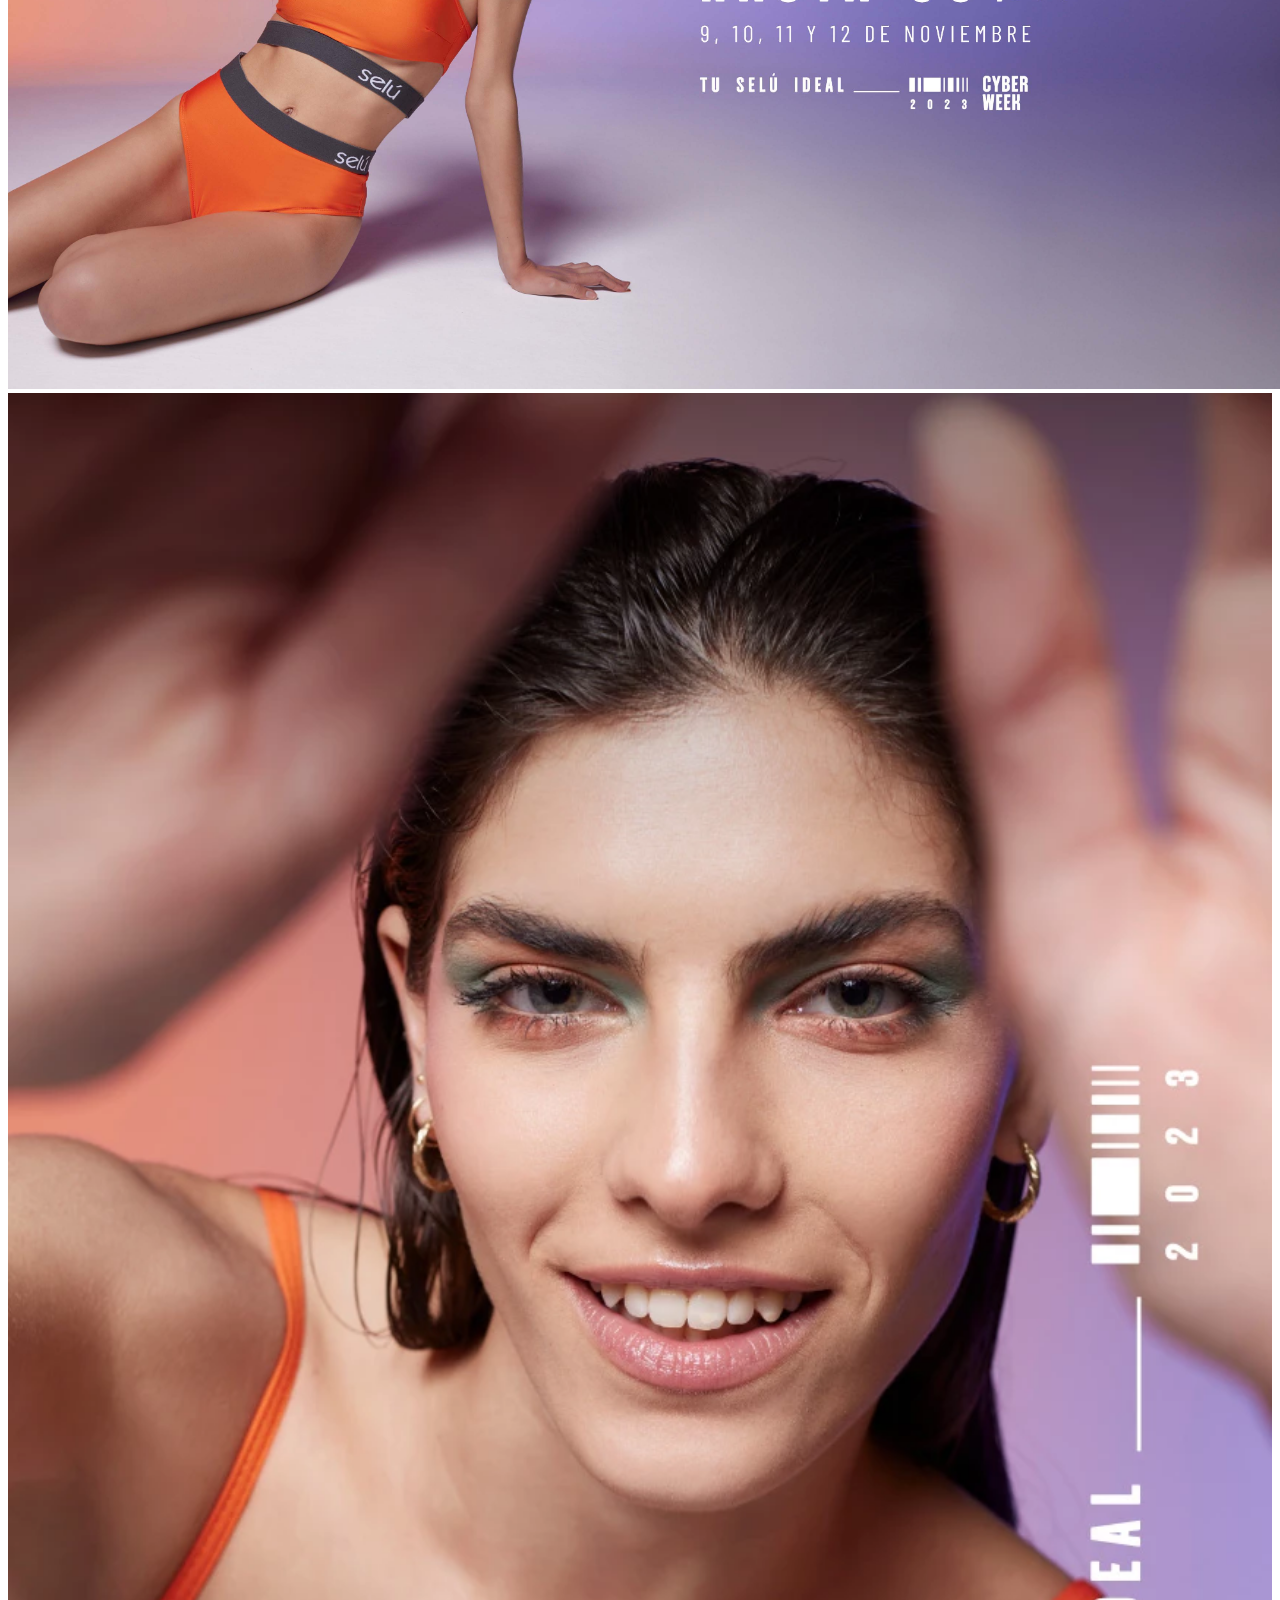
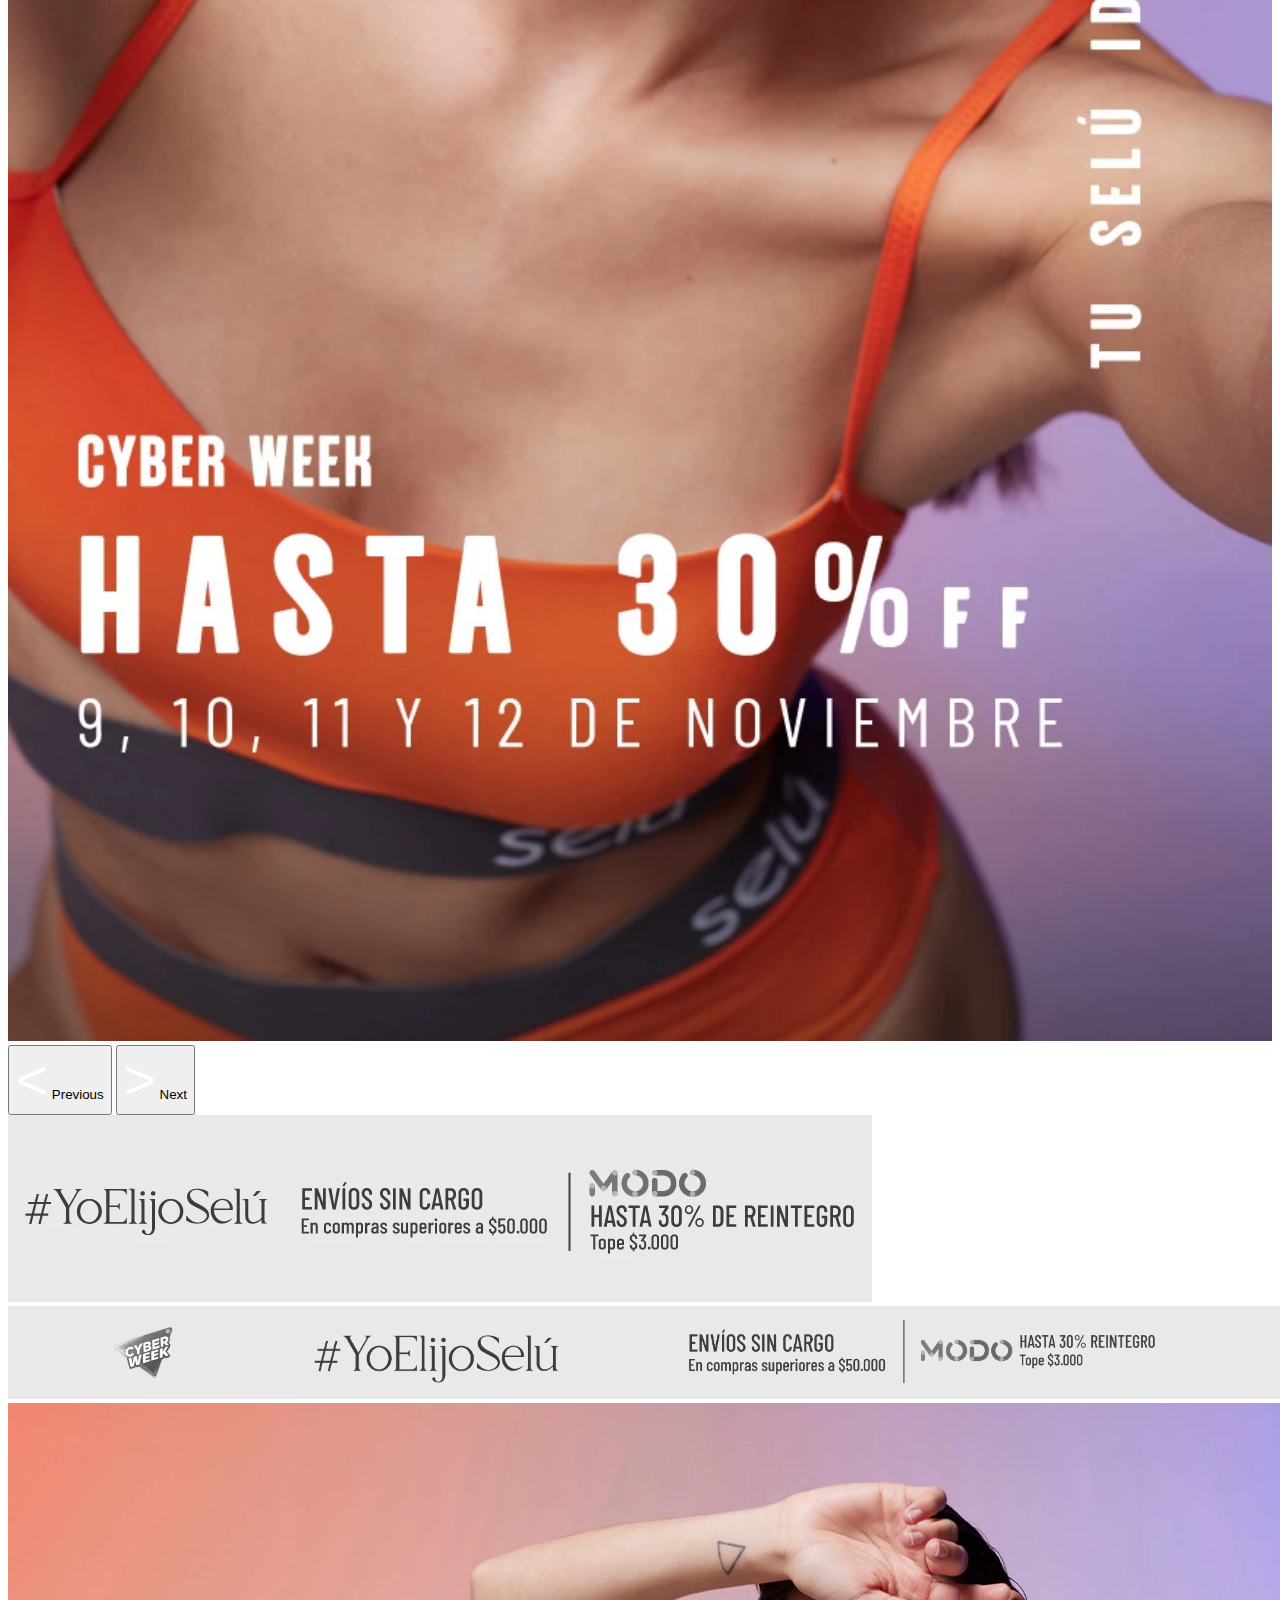
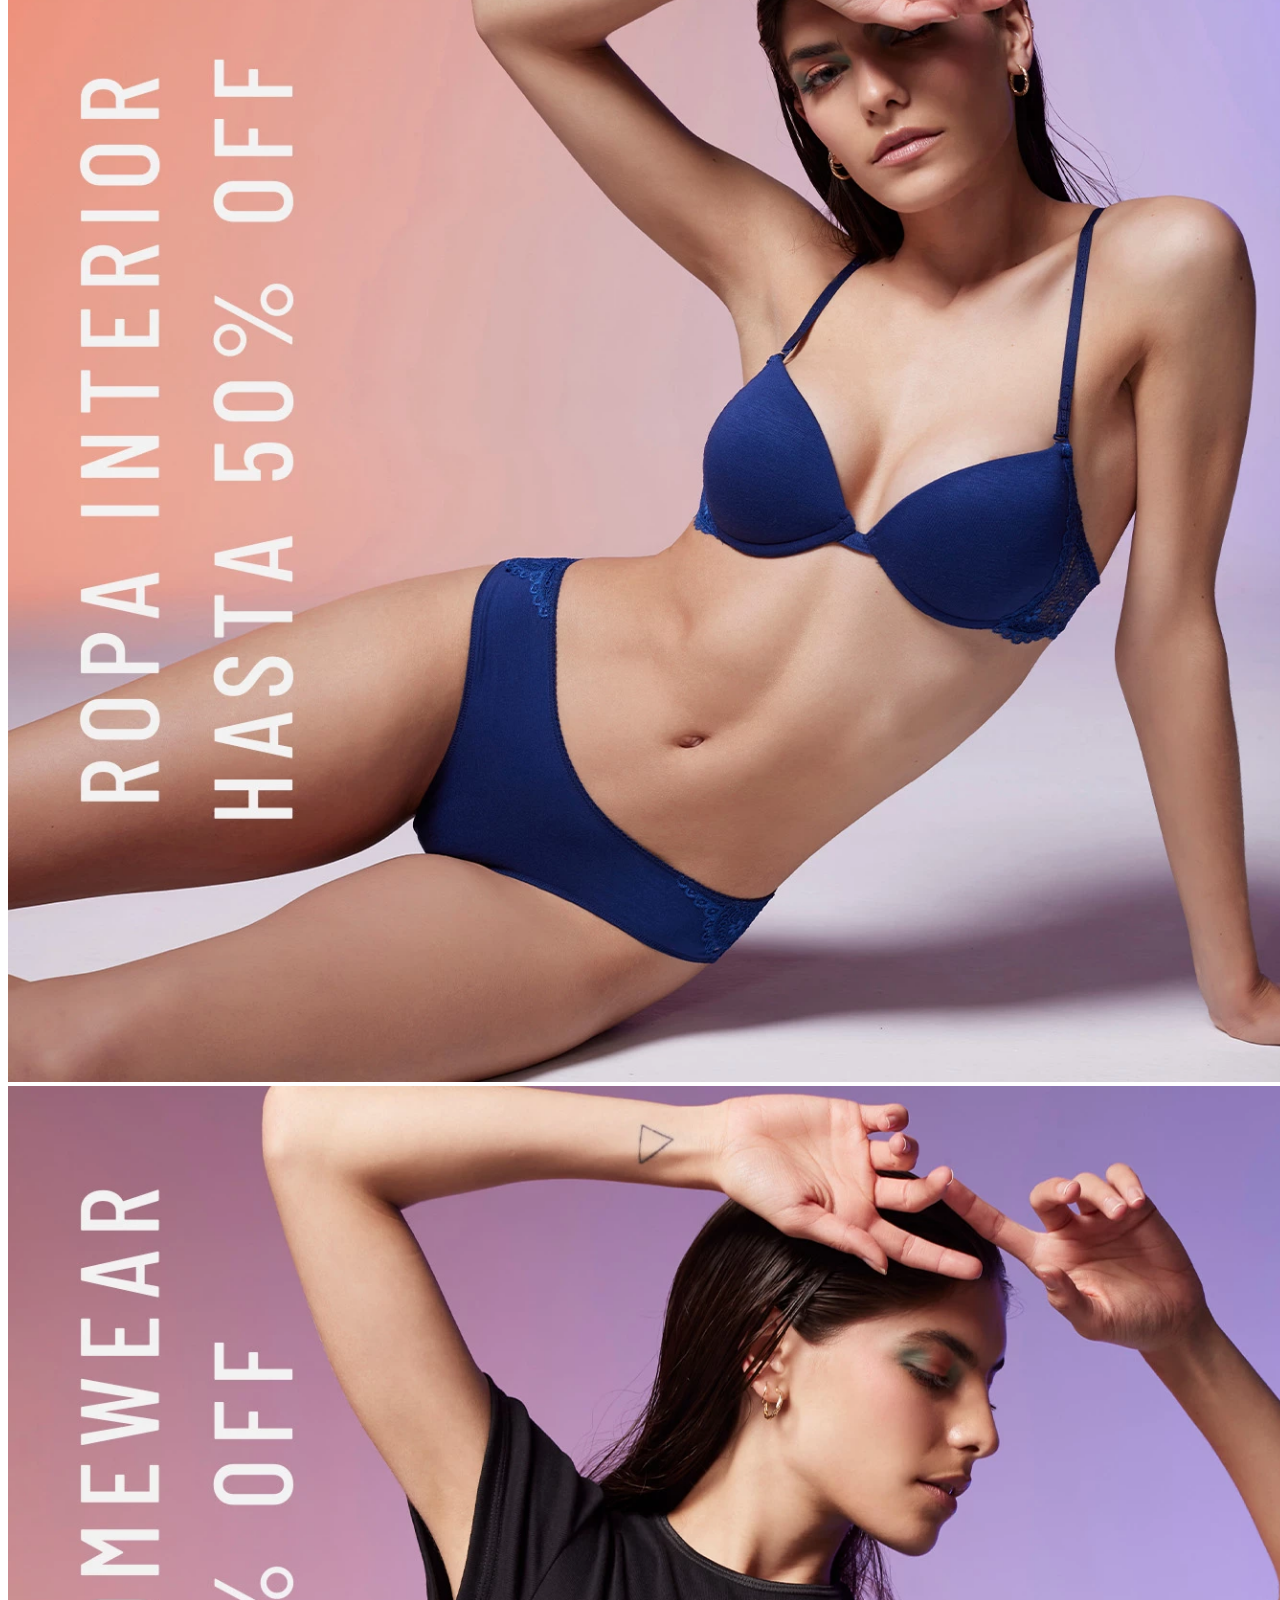
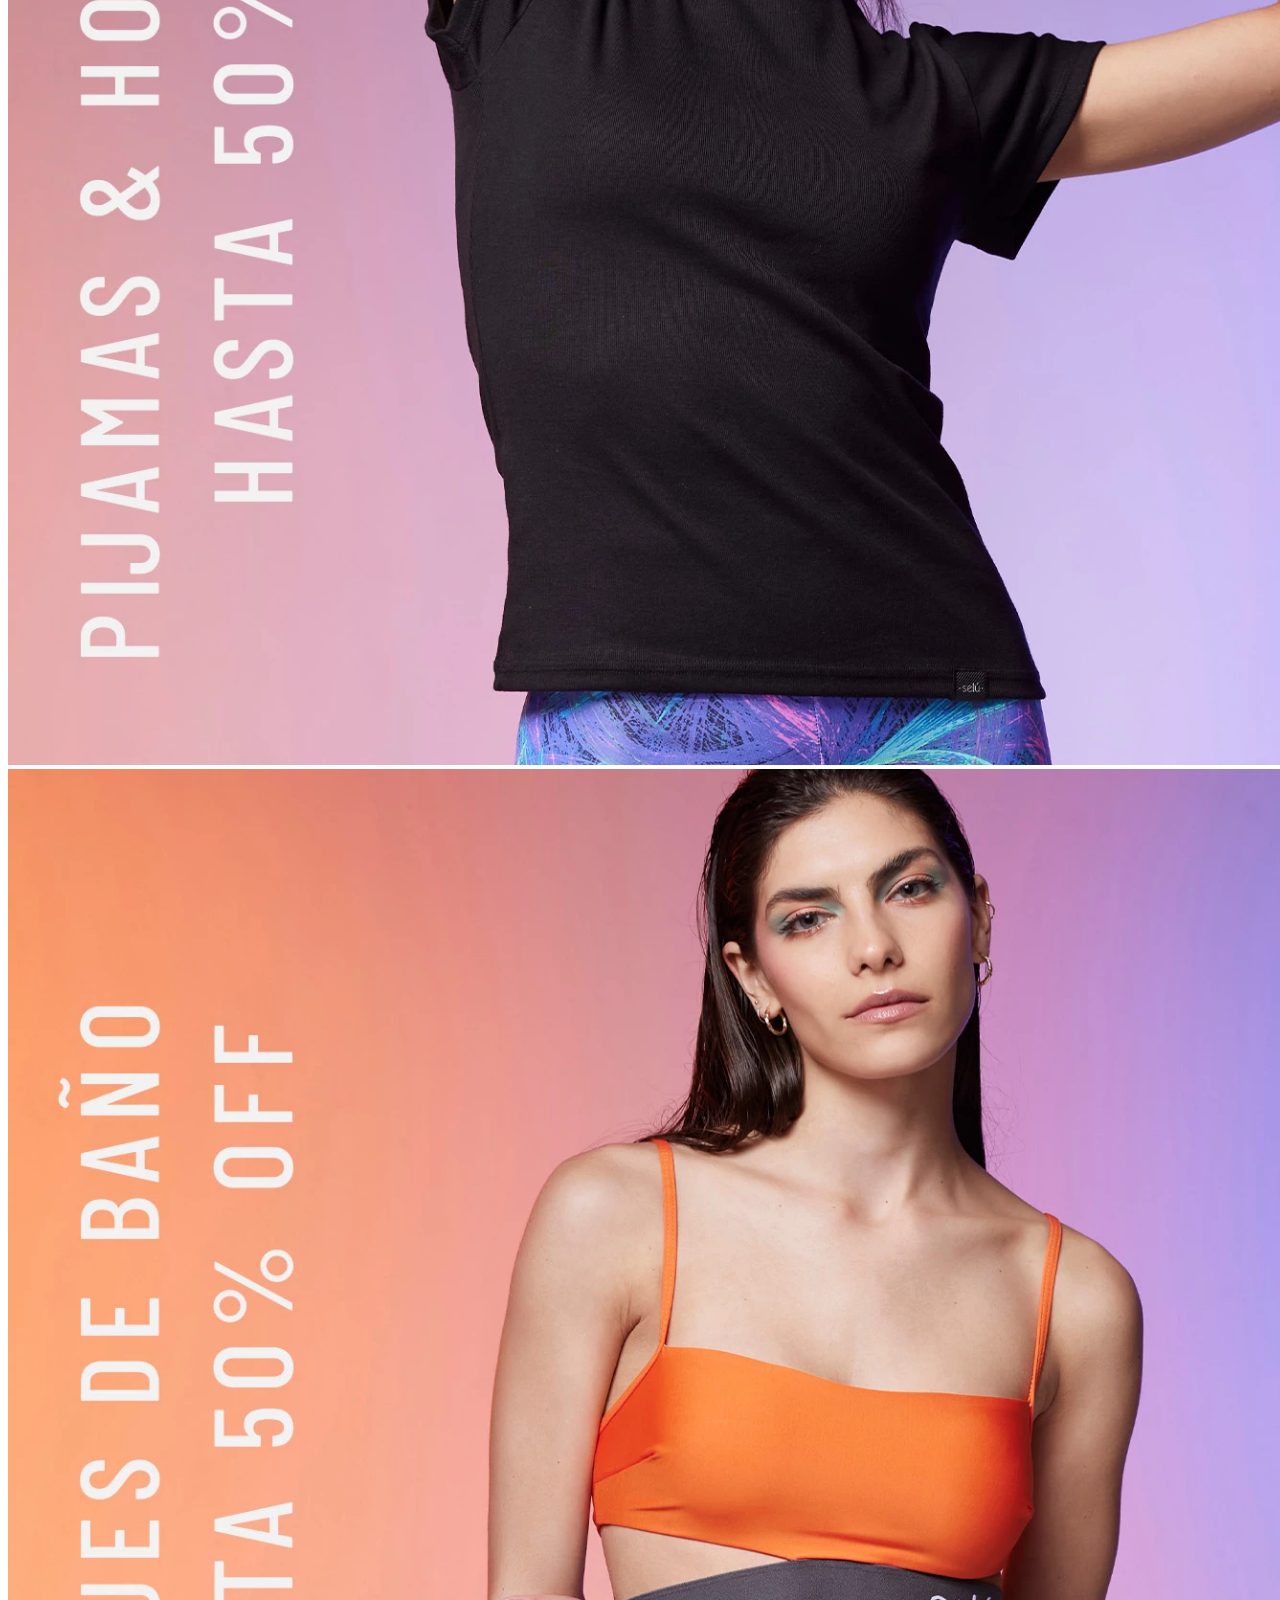
==== commit 3390557f: "changes" ====
--- a/index.html
+++ b/index.html
@@ -28,8 +28,26 @@
         <strong>Contacto</strong>
     </div>
 
-    <div class="soporteFixed">    
-        <svg xmlns="http://www.w3.org/2000/svg" xmlns:xlink="http://www.w3.org/1999/xlink" x="0px" y="0px" width="20px" height="20px" viewBox="0 0 20 20" xml:space="preserve" aria-hidden="true"><g></g><g></g><g></g><g><g><g><path d="M11,12.3V13c0,0-1.8,0-2,0v-0.6c0-0.6,0.1-1.4,0.8-2.1c0.7-0.7,1.6-1.2,1.6-2.1c0-0.9-0.7-1.4-1.4-1.4 c-1.3,0-1.4,1.4-1.5,1.7H6.6C6.6,7.1,7.2,5,10,5c2.4,0,3.4,1.6,3.4,3C13.4,10.4,11,10.8,11,12.3z"></path><circle cx="10" cy="15" r="1"></circle></g><path d="M10,2c4.4,0,8,3.6,8,8s-3.6,8-8,8s-8-3.6-8-8S5.6,2,10,2 M10,0C4.5,0,0,4.5,0,10s4.5,10,10,10s10-4.5,10-10S15.5,0,10,0 L10,0z"></path></g></g></svg>     
+    <div class="soporteFixed">
+        <svg xmlns="http://www.w3.org/2000/svg" xmlns:xlink="http://www.w3.org/1999/xlink" x="0px" y="0px" width="20px"
+            height="20px" viewBox="0 0 20 20" xml:space="preserve" aria-hidden="true">
+            <g></g>
+            <g></g>
+            <g></g>
+            <g>
+                <g>
+                    <g>
+                        <path
+                            d="M11,12.3V13c0,0-1.8,0-2,0v-0.6c0-0.6,0.1-1.4,0.8-2.1c0.7-0.7,1.6-1.2,1.6-2.1c0-0.9-0.7-1.4-1.4-1.4 c-1.3,0-1.4,1.4-1.5,1.7H6.6C6.6,7.1,7.2,5,10,5c2.4,0,3.4,1.6,3.4,3C13.4,10.4,11,10.8,11,12.3z">
+                        </path>
+                        <circle cx="10" cy="15" r="1"></circle>
+                    </g>
+                    <path
+                        d="M10,2c4.4,0,8,3.6,8,8s-3.6,8-8,8s-8-3.6-8-8S5.6,2,10,2 M10,0C4.5,0,0,4.5,0,10s4.5,10,10,10s10-4.5,10-10S15.5,0,10,0 L10,0z">
+                    </path>
+                </g>
+            </g>
+        </svg>
         <strong>Soporte</strong>
     </div>
 
@@ -171,7 +189,7 @@
 
     <!-- CAROUSEL - 2-->
     <div id="Carousel-2" class="carousel slide d-block d-md-none d-lg-none" data-bs-ride="carousel"
-        data-bs-interval="3500" style="height: 50vh;">
+        data-bs-interval="3000" style="height: 50vh;">
         <div class="carousel-indicators">
             <button type="button" data-bs-target="#Carousel-2" data-bs-slide-to="0" class="active" aria-current="true"
                 aria-label="Slide 1"></button>
@@ -198,111 +216,272 @@
     </div>
 
 
-    <!-- CAROUSEL-2 -->
-    <div class="containerCarouselLG d-none d-md-block d-lg-block">
+    <!-- CAROUSEL-3 -->
+    <div class="containerCarouselLG d-none d-md-block d-lg-block mt-5">
         <div id="CarouselLG" class="carousel slide">
             <div class="carousel-inner">
 
                 <div class="carousel-item container-fluid active" style="height: 60vh !important;">
                     <div class="row" style="min-height: 100%;">
-                        <div class="col">
-                            <div class="supercard cardimg1" style="min-height: 80%; position: relative;">
-                                <div class="box-texto" style="position: absolute; bottom: -10%; color: black;">
-                                    <p>Plantin de Algodon</p>
-                                </div>
-                            </div>
-                        </div>
-
-                        <div class="col">
-                            <div class="supercard cardimg2" style="min-height: 80%; position: relative;">
-                                <div class="box-texto" style="position: absolute; bottom: -10%; color: black;">
-                                    <p>Plantin de Algodon</p>
-                                </div>
-                            </div>
-                        </div>
-
-                        <div class="col">
-                            <div class="supercard cardimg3" style="min-height: 80%; position: relative;">
-                                <div class="box-texto" style="position: absolute; bottom: -10%; color: black;">
-                                    <p>Plantin de Algodon</p>
-                                </div>
-                            </div>
-                        </div>
-
-
-                        <div class="col">
-                            <div class="supercard cardimg4" style="min-height: 80%; position: relative;">
-                                <div class="box-texto" style="position: absolute; bottom: -10%; color: black;">
-                                    <p>Plantin de Algodon</p>
-                                </div>
-                            </div>
-                        </div>
-
-                        <div class="col">
-                            <div class="supercard cardimg5" style="min-height: 80%; position: relative;">
-                                <div class="box-texto" style="position: absolute; bottom: -10%; color: black;">
-                                    <p>Plantin de Algodon</p>
-                                </div>
-                            </div>
+                        <div class="col cold-card text-black">
+                            <div class="img-card-container "
+                                style="background-image: url(img/carousel-3.webp); background-size: cover; background-position-y: top;height: 80%;  ;">
+                            </div>
+                            <div class="box-data-card">
+                                <p class="mt-1 p-1">Camiseta Manga Corta de rib</p>
+                                <div class="container box-colors">
+                                    <div class="btn-group" role="group" aria-label="Basic radio toggle button group">
+                                        <input type="radio" class="btn-check" name="camisetaCorta" id="camisetaCorta-1"
+                                            autocomplete="off" checked>
+                                        <label class="btn btn-outline-danger" for="camisetaCorta-1"></label>
+
+                                        <input type="radio" class="btn-check" name="camisetaCorta" id="camisetaCorta-2"
+                                            autocomplete="off">
+                                        <label class="btn btn-outline-secondary" for="camisetaCorta-2"></label>
+
+                                        <input type="radio" class="btn-check" name="camisetaCorta" id="camisetaCorta-3"
+                                            autocomplete="off">
+                                        <label class="btn btn-outline-success" for="camisetaCorta-3"></label>
+                                    </div>
+                                </div>
+                                <i class="bi bi-bag-heart" style="cursor: pointer;"></i>
+                            </div>
+
+                        </div>
+
+                        <div class="col cold-card text-black">
+                            <div class="img-card-container "
+                                style="background-image: url(img/carousel-1.webp); background-size: cover; background-position-y: top;height: 80%;  ;">
+                            </div>
+                            <p class="mt-1 p-1">Plantin de Algodon</p>
+                            <div class="container box-colors">
+                                <div class="btn-group" role="group" aria-label="Basic radio toggle button group">
+                                    <input type="radio" class="btn-check" name="PlantindeAlgodon" id="plantin-1"
+                                        autocomplete="off" checked>
+                                    <label class="btn btn-outline-danger" for="plantin-1"></label>
+
+                                    <input type="radio" class="btn-check" name="PlantindeAlgodon" id="plantin-2"
+                                        autocomplete="off">
+                                    <label class="btn btn-outline-secondary" for="plantin-2"></label>
+
+                                    <input type="radio" class="btn-check" name="PlantindeAlgodon" id="plantin-3"
+                                        autocomplete="off">
+                                    <label class="btn btn-outline-success" for="plantin-3"></label>
+                                </div>
+                            </div>
+                            <i class="bi bi-bag-heart" style="cursor: pointer;"></i>
+                        </div>
+
+                        <div class="col cold-card text-black">
+                            <div class="img-card-container "
+                                style="background-image: url(img/carousel-4.webp); background-size: cover; background-position-y: top;height: 80%;  ;">
+                            </div>
+                            <p class="mt-1 p-1">Calza Techno </p>
+                            <div class="container box-colors">
+                                <div class="btn-group" role="group" aria-label="Basic radio toggle button group">
+                                    <input type="radio" class="btn-check" name="CALZATECHNO" id="CALZATECHNO-1"
+                                        autocomplete="off" checked>
+                                    <label class="btn btn-outline-danger" for="CALZATECHNO-1"></label>
+
+                                    <input type="radio" class="btn-check" name="CALZATECHNO" id="CALZATECHNO-2"
+                                        autocomplete="off">
+                                    <label class="btn btn-outline-secondary" for="CALZATECHNO-2"></label>
+
+                                    <input type="radio" class="btn-check" name="CALZATECHNO" id="CALZATECHNO-3"
+                                        autocomplete="off">
+                                    <label class="btn btn-outline-success" for="CALZATECHNO-3"></label>
+
+                                    <input type="radio" class="btn-check" name="CALZATECHNO" id="CALZATECHNO-4"
+                                        autocomplete="off">
+                                    <label class="btn btn-outline-dark" for="CALZATECHNO-4"></label>
+                                </div>
+                            </div>
+                            <i class="bi bi-bag-heart" style="cursor: pointer;"></i>
+                        </div>
+
+                        <div class="col cold-card text-black">
+                            <div class="img-card-container "
+                                style="background-image: url(img/carousel-2.webp); background-size: cover; background-position-y: top;height: 80%;  ;">
+                            </div>
+                            <p class="mt-1 p-1">Musculosa de rib</p>
+                            <div class="container box-colors">
+                                <div class="btn-group" role="group" aria-label="Basic radio toggle button group">
+                                    <input type="radio" class="btn-check" name="MusculosaRib" id="MusculosaRib-1"
+                                        autocomplete="off" checked>
+                                    <label class="btn btn-outline-danger" for="MusculosaRib-1"></label>
+
+                                    <input type="radio" class="btn-check" name="MusculosaRib" id="MusculosaRib-2"
+                                        autocomplete="off">
+                                    <label class="btn btn-outline-secondary" for="MusculosaRib-2"></label>
+
+                                    <input type="radio" class="btn-check" name="MusculosaRib" id="MusculosaRib-3"
+                                        autocomplete="off">
+                                    <label class="btn btn-outline-success" for="MusculosaRib-3"></label>
+                                </div>
+                            </div>
+                        </div>
+
+                        <div class="col cold-card text-black">
+                            <div class="img-card-container "
+                                style="background-image: url(img/carousel-5.webp); background-size: cover; background-position-y: top;height: 80%;  ;">
+                            </div>
+                            <p class="mt-1 p-1">Calza techno melange</p>
+                            <div class="container box-colors">
+                                <div class="btn-group" role="group" aria-label="Basic radio toggle button group">
+                                    <input type="radio" class="btn-check" name="CalzaMelange" id="CalzaMelange-1"
+                                        autocomplete="off" checked>
+                                    <label class="btn btn-outline-danger" for="CalzaMelange-1"></label>
+
+                                    <input type="radio" class="btn-check" name="CalzaMelange" id="CalzaMelange-2"
+                                        autocomplete="off">
+                                    <label class="btn btn-outline-secondary" for="CalzaMelange-2"></label>
+
+                                    <input type="radio" class="btn-check" name="CalzaMelange" id="CalzaMelange-3"
+                                        autocomplete="off">
+                                    <label class="btn btn-outline-success" for="CalzaMelange-3"></label>
+                                </div>
+                            </div>
+                            <i class="bi bi-bag-heart" style="cursor: pointer;"></i>
                         </div>
 
                     </div>
                 </div>
 
-                <div class="carousel-item container-fluid" style="height: 60vh !important;">
+                <div class="carousel-item container-fluid active" style="height: 60vh !important;">
                     <div class="row" style="min-height: 100%;">
-                        <div class="col">
-                            <div class="supercard cardimg1" style="min-height: 80%; position: relative;">
-                                <div class="box-texto" style="position: absolute; bottom: -10%; color: black;">
-                                    <p>Plantin de Algodon</p>
-                                </div>
-                            </div>
-                        </div>
-
-                        <div class="col">
-                            <div class="supercard cardimg2" style="min-height: 80%; position: relative;">
-                                <div class="box-texto" style="position: absolute; bottom: -10%; color: black;">
-                                    <p>Plantin de Algodon</p>
-                                </div>
-                            </div>
-                        </div>
-
-                        <div class="col">
-                            <div class="supercard cardimg3" style="min-height: 80%; position: relative;">
-                                <div class="box-texto" style="position: absolute; bottom: -10%; color: black;">
-                                    <p>Plantin de Algodon</p>
-                                </div>
-                            </div>
-                        </div>
-
-
-                        <div class="col">
-                            <div class="supercard cardimg4" style="min-height: 80%; position: relative;">
-                                <div class="box-texto" style="position: absolute; bottom: -10%; color: black;">
-                                    <p>Plantin de Algodon</p>
-                                </div>
-                            </div>
-                        </div>
-
-                        <div class="col">
-                            <div class="supercard cardimg5" style="min-height: 80%; position: relative;">
-                                <div class="box-texto" style="position: absolute; bottom: -10%; color: black;">
-                                    <p>Plantin de Algodon</p>
-                                </div>
-                            </div>
+                        <div class="col cold-card text-black">
+                            <div class="img-card-container "
+                                style="background-image: url(img/carousel-3.webp); background-size: cover; background-position-y: top;height: 80%;  ;">
+                            </div>
+                            <div class="box-data-card">
+                                <p class="mt-1 p-1">Camiseta Manga Corta de rib</p>
+                                <div class="container box-colors">
+                                    <div class="btn-group" role="group" aria-label="Basic radio toggle button group">
+                                        <input type="radio" class="btn-check" name="camisetaCorta" id="camisetaCorta-1"
+                                            autocomplete="off" checked>
+                                        <label class="btn btn-outline-danger" for="camisetaCorta-1"></label>
+
+                                        <input type="radio" class="btn-check" name="camisetaCorta" id="camisetaCorta-2"
+                                            autocomplete="off">
+                                        <label class="btn btn-outline-secondary" for="camisetaCorta-2"></label>
+
+                                        <input type="radio" class="btn-check" name="camisetaCorta" id="camisetaCorta-3"
+                                            autocomplete="off">
+                                        <label class="btn btn-outline-success" for="camisetaCorta-3"></label>
+                                    </div>
+                                </div>
+                                <i class="bi bi-bag-heart" style="cursor: pointer;"></i>
+                            </div>
+
+                        </div>
+
+                        <div class="col cold-card text-black">
+                            <div class="img-card-container "
+                                style="background-image: url(img/carousel-1.webp); background-size: cover; background-position-y: top;height: 80%;  ;">
+                            </div>
+                            <p class="mt-1 p-1">Plantin de Algodon</p>
+                            <div class="container box-colors">
+                                <div class="btn-group" role="group" aria-label="Basic radio toggle button group">
+                                    <input type="radio" class="btn-check" name="PlantindeAlgodon" id="plantin-1"
+                                        autocomplete="off" checked>
+                                    <label class="btn btn-outline-danger" for="plantin-1"></label>
+
+                                    <input type="radio" class="btn-check" name="PlantindeAlgodon" id="plantin-2"
+                                        autocomplete="off">
+                                    <label class="btn btn-outline-secondary" for="plantin-2"></label>
+
+                                    <input type="radio" class="btn-check" name="PlantindeAlgodon" id="plantin-3"
+                                        autocomplete="off">
+                                    <label class="btn btn-outline-success" for="plantin-3"></label>
+                                </div>
+                            </div>
+                            <i class="bi bi-bag-heart" style="cursor: pointer;"></i>
+                        </div>
+
+                        <div class="col cold-card text-black">
+                            <div class="img-card-container "
+                                style="background-image: url(img/carousel-4.webp); background-size: cover; background-position-y: top;height: 80%;  ;">
+                            </div>
+                            <p class="mt-1 p-1">Calza Techno </p>
+                            <div class="container box-colors">
+                                <div class="btn-group" role="group" aria-label="Basic radio toggle button group">
+                                    <input type="radio" class="btn-check" name="CALZATECHNO" id="CALZATECHNO-1"
+                                        autocomplete="off" checked>
+                                    <label class="btn btn-outline-danger" for="CALZATECHNO-1"></label>
+
+                                    <input type="radio" class="btn-check" name="CALZATECHNO" id="CALZATECHNO-2"
+                                        autocomplete="off">
+                                    <label class="btn btn-outline-secondary" for="CALZATECHNO-2"></label>
+
+                                    <input type="radio" class="btn-check" name="CALZATECHNO" id="CALZATECHNO-3"
+                                        autocomplete="off">
+                                    <label class="btn btn-outline-success" for="CALZATECHNO-3"></label>
+
+                                    <input type="radio" class="btn-check" name="CALZATECHNO" id="CALZATECHNO-4"
+                                        autocomplete="off">
+                                    <label class="btn btn-outline-dark" for="CALZATECHNO-4"></label>
+                                </div>
+                            </div>
+                            <i class="bi bi-bag-heart" style="cursor: pointer;"></i>
+                        </div>
+
+                        <div class="col cold-card text-black">
+                            <div class="img-card-container "
+                                style="background-image: url(img/carousel-2.webp); background-size: cover; background-position-y: top;height: 80%;  ;">
+                            </div>
+                            <p class="mt-1 p-1">Musculosa de rib</p>
+                            <div class="container box-colors">
+                                <div class="btn-group" role="group" aria-label="Basic radio toggle button group">
+                                    <input type="radio" class="btn-check" name="MusculosaRib" id="MusculosaRib-1"
+                                        autocomplete="off" checked>
+                                    <label class="btn btn-outline-danger" for="MusculosaRib-1"></label>
+
+                                    <input type="radio" class="btn-check" name="MusculosaRib" id="MusculosaRib-2"
+                                        autocomplete="off">
+                                    <label class="btn btn-outline-secondary" for="MusculosaRib-2"></label>
+
+                                    <input type="radio" class="btn-check" name="MusculosaRib" id="MusculosaRib-3"
+                                        autocomplete="off">
+                                    <label class="btn btn-outline-success" for="MusculosaRib-3"></label>
+                                </div>
+                            </div>
+                        </div>
+
+                        <div class="col cold-card text-black">
+                            <div class="img-card-container "
+                                style="background-image: url(img/carousel-5.webp); background-size: cover; background-position-y: top;height: 80%;  ;">
+                            </div>
+                            <p class="mt-1 p-1">Calza techno melange</p>
+                            <div class="container box-colors">
+                                <div class="btn-group" role="group" aria-label="Basic radio toggle button group">
+                                    <input type="radio" class="btn-check" name="CalzaMelange" id="CalzaMelange-1"
+                                        autocomplete="off" checked>
+                                    <label class="btn btn-outline-danger" for="CalzaMelange-1"></label>
+
+                                    <input type="radio" class="btn-check" name="CalzaMelange" id="CalzaMelange-2"
+                                        autocomplete="off">
+                                    <label class="btn btn-outline-secondary" for="CalzaMelange-2"></label>
+
+                                    <input type="radio" class="btn-check" name="CalzaMelange" id="CalzaMelange-3"
+                                        autocomplete="off">
+                                    <label class="btn btn-outline-success" for="CalzaMelange-3"></label>
+                                </div>
+                            </div>
+                            <i class="bi bi-bag-heart" style="cursor: pointer;"></i>
                         </div>
 
                     </div>
                 </div>
-
-            </div>
-
-
-            <button class="carousel-control-prev" type="button" data-bs-target="#CarouselLG" data-bs-slide="prev">
+            </div>
+
+
+            <button class="carousel-control-prev " style="margin-bottom: 150px;" type="button"
+                data-bs-target="#CarouselLG" data-bs-slide="prev">
                 <span class="carousel-control-prev-icon" aria-hidden="true"></span>
                 <span class="visually-hidden">Previous</span>
             </button>
-            <button class="carousel-control-next" type="button" data-bs-target="#CarouselLG" data-bs-slide="next">
+            <button class="carousel-control-next" style="margin-bottom: 150px;" type="button"
+                data-bs-target="#CarouselLG" data-bs-slide="next">
                 <span class="carousel-control-next-icon" aria-hidden="true"></span>
                 <span class="visually-hidden">Next</span>
             </button>
@@ -359,7 +538,6 @@
     </div>
 
 
-
     <!--REDES SOCIALES-->
     <div class="container-fluid box-redes mt-3">
         <div class="row">
@@ -435,13 +613,13 @@
     <h2 class="display-4 text-dark text-center p-5">¡Enterate las últimas novedades!</h2>
     <div class="carouselLGNEWS d-none d-md-block d-lg-block">
         <div id="carouselNEWS" class="carousel slide">
-            <div class="carousel-inner">
+            <div class="carousel-inner" data-bs-ride="carousel" data-bs-interval="3000">
 
                 <div class="carousel-item active">
                     <div class="row">
                         <div class="col"> <img src="img/novedades-1.webp" alt="" class="img-fluid"> </div>
                         <div class="col"> <img src="img/novedades-2.webp" alt="" class="img-fluid"> </div>
-                        <div class="col"> <img src="img/novedades-3.webp" alt="" class="img-fluid"> </div>
+                        <div class="col"> <img src="img/novedades-6.webp" alt="" class="img-fluid"> </div>
                         <div class="col"> <img src="img/novedades-4.webp" alt="" class="img-fluid"> </div>
                         <div class="col"> <img src="img/novedades-5.webp" alt="" class="img-fluid"> </div>
 
@@ -471,7 +649,7 @@
     </div>
 
     <div class="carouselSMNEWS d-block d-md-none d-lg-none p-1 my-5">
-        <div id="carouselSMNEWS" class="carousel slide">
+        <div id="carouselSMNEWS" class="carousel slide" data-bs-ride="carousel" data-bs-interval="3000">
             <div class="carousel-indicators">
                 <button type="button" data-bs-target="#carouselSMNEWS" data-bs-slide-to="0" class="active"
                     aria-current="true" aria-label="Slide 1"></button>
@@ -528,6 +706,63 @@
         <div class="btn btn-info text-white border-0" style="background-color: pink !important;"> Suscribite </div>
     </div>
 
+    <!--footer-->
+    <div class="container-fluid d-flex justify-content-center align-items-center"
+        style=" background-color: rgb(88, 86, 86); padding: 50px;">
+        <div class="row container footer  p-5" style="font-size: small; padding: 10px;">
+
+            <div class="col d-flex justify-content-center my-3">
+                <img src="img/logo-selu.png" alt="" style="height: 3rem; ">
+            </div>
+            <div class="col">
+                <p>
+                    <strong>Atención al cliente:</strong>
+                    atencionalcliente1selu.com.ar
+                    <br> <br>
+                    <strong>Direccion:</strong>
+                    <br>
+                    Pedro Dreyer 360
+                    <br><br>
+                    Monte Grande.
+                </p>
+            </div>
+            <div class="col">
+                <p>
+                    Locales <br>
+                    Nosotros <br>
+                    Contacto <br>
+                    Franquicias <br>
+                    Trabajar en Selú <br>
+                    Tips de Cuidado <br>
+                    Preguntas Frecuentes <br>
+                </p>
+            </div>
+            <div class="col">
+                Ingresá/Registrate <br>
+                Mi Cuenta <br>
+                Términos y Condiciones <br>
+                Políticas de Cambio <br>
+                Botón de Arrepentimiento <br>
+                Defensa y Proteccción del Consumidor <br>
+                Promociones <br>
+                HotSale <br>
+                CyberMonday <br>
+            </div>
+            <div class="col text-center d-none d-md-block d-lg-block">
+                <img src="img/qr.png" alt="" class="img-fluid" style="height: 10rem;">
+                <div class="d-flex">
+                    <img src="img/CACE_blanco.png" alt="" class="img-fluid" style="height: 5rem;">
+                    <img src="img/Cybermonday_logo-01.png" alt="" class="img-fluid" style="height: 5rem;">
+                </div>
+
+            </div>
+        </div>
+    </div>
+
+
+
+
+
     <script src="https://cdn.jsdelivr.net/npm/@popperjs/core@2.11.8/dist/umd/popper.min.js"
         integrity="sha384-I7E8VVD/ismYTF4hNIPjVp/Zjvgyol6VFvRkX/vR+Vc4jQkC+hVqc2pM8ODewa9r"
         crossorigin="anonymous"></script>
--- a/styles/styles.css
+++ b/styles/styles.css
@@ -1,3 +1,4 @@
+/* Estilos generales */
 * {
     max-width: 100vw;
 }
@@ -7,33 +8,28 @@
     overflow-x: hidden;
 }
 
+/* Estilos de la barra de navegación */
 .navbar {
     background-color: transparent;
 }
 
 .navbar-toggler {
     margin-left: 1rem;
-}
-
-.navbar-collapse {
-    background-color: rgba(255, 255, 255, 0.8);
-}
-
-.inverted-image {
-    filter: invert(100%) !important;
-}
-
-.navbar-toggler {
     all: unset !important;
     cursor: pointer !important;
     font-size: x-large !important;
 }
 
+.navbar-collapse {
+    background-color: rgba(255, 255, 255, 0.8);
+}
+
 .navbar-toggler-icon {
     filter: invert(100%) !important;
     background-color: transparent;
 }
 
+/* Estilos de la lista de navegación */
 .box-ul ul li {
     font-size: medium;
     font-weight: 450;
@@ -45,9 +41,9 @@
     font-weight: 550;
 }
 
+/* Estilos de los enlaces de navegación */
 .nav-link {
     position: relative;
-
 }
 
 .nav-link::after {
@@ -55,21 +51,21 @@
     position: absolute;
     right: 5%;
     font-size: 1.3rem;
-    /* Ajusta el tamaño según tus preferencias */
     top: 1%;
 }
 
+/* Estilos del contenedor de la barra de navegación */
 .box-navbar-change-color {
     margin-top: -8px;
     padding: 20px;
 }
 
+/* Estilos del contenedor de iconos de la barra de navegación */
 .box-icon-navbar {
     font-size: medium;
 }
 
-
-
+/* Estilos de la caja CyberBox */
 .CyberBox {
     background-image: url(../img/cyberweek-lg.webp);
     background-position: center;
@@ -80,10 +76,10 @@
     z-index: 9999 !important;
     top: 24%;
     right: 0;
-    /* top-left | top-right | bottom-right | bottom-left */
     padding: 30px;
 }
 
+/* Estilos de los botones de contacto y soporte */
 .contactoFixed,
 .soporteFixed {
     position: fixed;
@@ -95,12 +91,12 @@
     z-index: 999999;
     font-size: 1rem;
     color: black;
-    background-color: rgb(255, 244, 244);
     border-radius: 35px;
 }
 
 .contactoFixed {
     left: 5%;
+    background-color: white;
 }
 
 .soporteFixed {
@@ -108,6 +104,7 @@
     right: 5%;
 }
 
+/* Estilos del ícono Zendesk */
 #zendesk-fake-icon {
     padding-right: 0.57143em;
     fill: currentColor;
@@ -115,14 +112,13 @@
     height: 2rem;
 }
 
-
-
-
+/* Estilos del título h4 en la caja */
 .box h4 {
     font-family: Impact, Haettenschweiler, 'Arial Narrow Bold', sans-serif;
     margin-left: 10px;
 }
 
+/* Estilos de las tarjetas */
 .supercard {
     margin: 15px;
     background-position: center;
@@ -130,66 +126,59 @@
     transition: .3s;
 }
 
+.supercard:hover {
+    cursor: pointer;
+}
+
+/* Estilos de las imágenes de las tarjetas */
+.cardimg1,
+.cardimg2,
+.cardimg3,
+.cardimg4,
+.cardimg5 {
+    background-size: cover;
+}
+
+/* Estilos de las imágenes de las tarjetas en hover */
+.cardimg1:hover,
+.cardimg2:hover,
+.cardimg3:hover,
+.cardimg4:hover,
+.cardimg5:hover {
+    cursor: pointer;
+}
+
 .cardimg1 {
     background-image: url(../img/carousel-1.webp);
 }
 
-.cardimg1:hover {
-    cursor: pointer;
-    background-image: url(../img/carousel-1-hover.webp);
-}
-
 .cardimg2 {
     background-image: url(../img/carousel-2.webp);
-
-}
-
-.cardimg2:hover {
-    cursor: pointer;
-    background-image: url(../img/carousel-2-hover.webp);
-}
-
+}
 
 .cardimg3 {
     background-image: url(../img/carousel-3.webp);
-
-}
-
-.cardimg3:hover {
-    cursor: pointer;
-    background-image: url(../img/carousel-3-hover.webp);
-}
-
+}
 
 .cardimg4 {
     background-image: url(../img/carousel-4.webp);
 
 }
 
-.cardimg4:hover {
-    cursor: pointer;
-    background-image: url(../img/carousel-4-hover.webp);
-}
-
-
 .cardimg5 {
     background-image: url(../img/carousel-5.webp);
-
-}
-
-.cardimg5:hover {
-    cursor: pointer;
-    background-image: url(../img/carousel-5-hover.webp);
-}
-
+}
+
+
+/* Estilos del contenedor de videos */
 .video-container {
     position: relative;
     padding-bottom: 56.25%;
-    /* Proporción 16:9 */
     height: 0;
     overflow: hidden;
 }
 
+/* Estilos del iframe dentro del contenedor de videos */
 .video-container iframe {
     position: absolute;
     top: 0;
@@ -198,7 +187,7 @@
     height: 100%;
 }
 
-
+/* Estilos de los controles del carrusel */
 .carousel-control-prev-icon,
 .carousel-control-next-icon {
     height: 100px;
@@ -208,20 +197,21 @@
     background-image: none;
 }
 
-
-
+/* Estilos del ícono de siguiente en el carrusel */
 .carousel-control-next-icon:after {
     content: '>';
     font-size: 55px;
     color: white;
 }
 
+/* Estilos del ícono de anterior en el carrusel */
 .carousel-control-prev-icon:after {
     content: '<';
     font-size: 55px;
     color: white;
 }
 
+/* Estilos de la caja de locales */
 .box-locales {
     background-image: url('../img/locales.webp');
     background-size: cover;
@@ -229,6 +219,7 @@
     position: relative;
 }
 
+/* Estilos del botón dentro de la caja de locales */
 .box-locales button {
     position: absolute;
     bottom: 10%;
@@ -242,6 +233,7 @@
     font-weight: 600;
 }
 
+/* Media queries para pantallas más grandes */
 @media (min-width: 992px) {
     .CyberBox {
         height: 10rem;
@@ -251,11 +243,10 @@
     .box-icon-navbar {
         font-size: x-large;
     }
-
-}
-
+}
+
+/* Media queries para pantallas más pequeñas */
 @media (max-width: 992px) {
-
     .box-navbar-change-color img {
         max-height: 40px;
     }
@@ -265,17 +256,16 @@
         display: none;
     }
 
-    .contactoFixed ,
-    .soporteFixed  {
+    .contactoFixed,
+    .soporteFixed {
         display: flex;
         align-items: center;
         justify-content: center;
         padding: .8rem;
     }
-
-    
-}
-
+}
+
+/* Estilos adicionales para tarjetas frías */
 .cold-card {
     position: relative;
 }
@@ -295,4 +285,7 @@
     display: flex;
     justify-content: flex-start;
     gap: 8px;
-}+}
+
+
+
